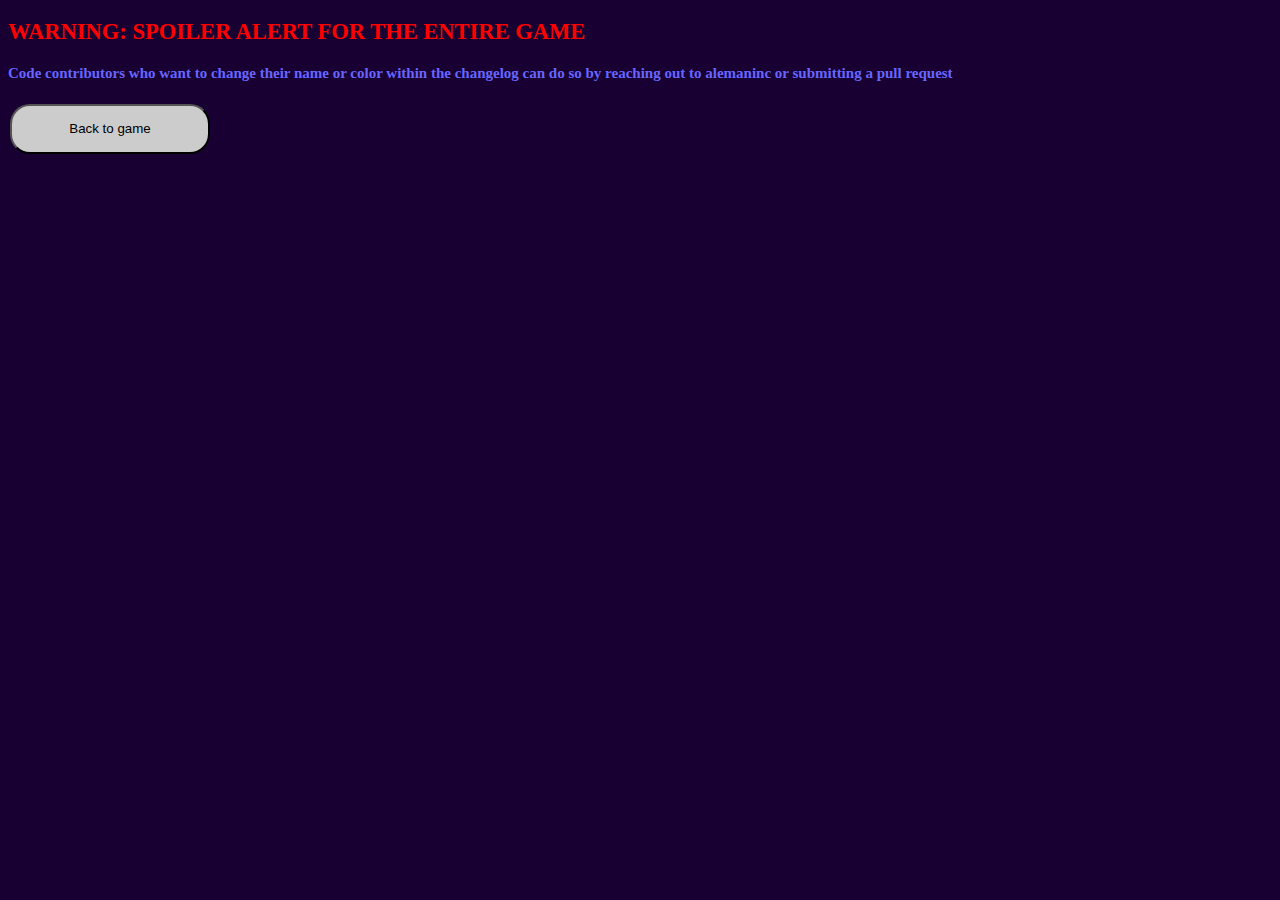
==== changelog.html @ 64f7f33e "1.5(c).3.1" ====
<!DOCTYPE html>
<html>
	<head>
		<link rel="shortcut icon" type="image/x-icon" href="favicon.ico">
		<style>
		body {
			color: #39f;
			background: #190033;
			font-size: 15px;
			font-family:verdana
		}
		.back {
			background-color: #cccccc;
			color: #000000;
			padding: 0px;
			border-radius: 20px;
			width: 200px;
			height: 50px;
			margin: 2px;
		}
		.accordion {
			background-color: #330066;
			color: #fff;
			cursor: pointer;
			padding: 6px;
			width: 100%;
			border: none;
			text-align: left;
			outline: none;
			font-size: 15px;
			transition: 0.4s;
		}
		.active, .accordion:hover {
			background-color: #26a;
		}
		.panel {
			padding: 0 18px;
			background-color: #4c0099;
			display:none;
		}
		table {
			border-spacing:0;
			display:inline-block;
			table-layout:fixed;
			border-color:rgba(0,0,0,0);
		}
		td {
			vertical-align:top;
		}
		</style>
		<meta charset="utf-8"/>
		<title>Changelog</title>
	</head>
	<body>
		<h2 style="color: #ff0000">WARNING: SPOILER ALERT FOR THE ENTIRE GAME</h2>
		<h4 style="color: #6666ff">Code contributors who want to change their name or color within the changelog can do so by reaching out to alemaninc or submitting a pull request</h4>
		<a href="index.html"><button class="back">Back to game</button></a>
		<div id="logContainer"></div>
		<script type="text/javascript" src="alemaninc_utility.js"></script>
		<script type="text/javascript" src="break_eternity_alemaninc.js"></script>
		<script type="text/javascript" src="emd_utility.js"></script>
		<script>
const save = localStorage.getItem("save")
const notation = (save===null)?"Mixed scientific":save.notation
function format(x,p=0){return gformat(N(x),p,notation)}
const contributors = {
	"Hedrauta":"#00cc00",
	"IRAD":"#ff9933",
	"st0ck53y":"#336699",
	"the Celestial of Blob":"#fac112"
}
// Log entry format: [type, description, contributor (if applicable)]
const logEntries = [
	/*
	next major:{num:"𝕍1ω",date:"",name:"Stellar Sect of Mathematical Wisdom 〜 Blobular Fusion",changes:[
		["BALANCE","Achievement 712 \"Rewind\" now requires 3600 yellow lumens to be boosted (from 3500), but its reward starts at 36 (from 35). The end result is the same above 3600 yellow lumens."],
		["BALANCE","Study of Studies rewards are significantly stronger"],
		["BALANCE","Research 34-3 is stronger"],
		["BUGFIX","Study of Studies now affects Achievement 604 \"Graduation\""],
		["BUGFIX","Achievement 613 \"Antimatter Academia\" is now properly affected by yellow light and no longer affects 9-7, 9-8 or 9-9"],
		["CONTENT","105 new research going up to row 47"]
	]}
	blank entry:
	{num:"",date:"",changes:[

	]},
	*/
	{num:"𝕍1.5(c).3.1",date:"2024-03-31",changes:[
		["SECRET","Fixed the new promotion code"]
	]},
	{num:"𝕍1.5(c).3",date:"2024-03-31",name:"Nice and Fun Tier 9",changes:[
		["INTERFACE","The 1st effect of dark stars now displays its formula"],
		["INTERFACE","Complicated Study Bindings now display as lists for clarity, and the disclaimers for Study of Studies now show separately from the Binding"],
		["INTERFACE","Very short news ticker messages are now shown less frequently"],
		["SECRET","All-new promotion code!"],
		["TEXTFIX","Permanent and Study research can no longer be 'powered'"],
		["WHAT","Added 𝕍1.5(c).2's second INTERFACE"],
		["WHAT","Changed 𝕍1.5(c).2's second TEXTFIX to include Achievements 708-710"]
	]},
	{num:"𝕍1.5(c).2",date:"2024-03-28",changes:[
		["BUGFIX","Achievement 807 \"Get Lucky\" is no longer awarded by clicking the button if cannot afford"],
		["BUGFIX?","Save import should cause less display bugs requiring refresh"],
		["BUGFIX","Game no longer crashes when viewing Achievement 505 \"Iron Will IV\" when it is fully completed under Iron Will conditions"],
		["INTERFACE","Resizing the window will no longer make achievements display weirdly"],
		["INTERFACE","Very long news ticker messages are now shown less frequently"],
		["TEXTFIX","Stardust Boost 1 always showing in Stat Breakdown even if Stardust is not unlocked"],
		["TEXTFIX","Progress for Achievements 708-710 \"Mind-bending Curvature\" showing negative values and 714 \"Old age\" being completely broken"],
		["TEXTFIX","Icons for stars 81 and 83 are no longer \"undefined<sup>-</sup>\" on Modern view"],
		["TEXTFIX","Reviewing all yellow light effects will no longer show unchanged achievements if the next yellow lumen will boost them"]
	]},
	{num:"𝕍1.5(c).1",date:"2024-03-17",changes:[
		["BUGFIX","Progress bar crashing when completing the achievement on it"],
	]},
	{num:"𝕍1.5(c)",date:"2024-03-16",name:"Ageless Sect of Mystic Patience 〜 Timewall Fission",changes:[
		["BALANCE","Research 9-15 and 10-13 are 2× stronger. The first of a number of changes which will hopefully speed up Tiers 6 and 7."],
		["BUGFIX","Something called 'Corruption' unlocking in Study VIII"],
		["INTERFACE","The Mastery 105 icon now correctly uses a ★ instead of a S"],
		["WHAT","Added the missing second bugfix to the 𝕍1.5(b).10 changelog"],
		["WHAT","Completion percentage is no longer incorrectly 96%"]
	]},
	{num:"𝕍1.5(b).10",date:"2024-03-16",changes:[
		["BUGFIX","\"Unassign Mastery\" is no longer covered by footer on modern Mastery style"],
		["BUGFIX","Mastery toggle confirmation now works properly"]
	]},
	{num:"𝕍1.5(b).9",date:"2024-03-15",name:"Condensation",changes:[
		["BUGFIX","Tabs no longer glow if a subtab which isn't unlocked yet glows"],
		["INTERFACE","Study interface has been shaken up <i>again</i>, and a second style has been added"]
	]},
	{num:"𝕍1.5(b).8",date:"2024-03-12",name:"The Long-Awaited Tier 9 Preparations 〜 When?",changes:[
		["ANTICIPATION GALORE","Clicking the progress bar for a hint of the next update now shows a completion percentage for it"],
		["BUGFIX","Crash when buying research 3-6 with 2-6 but neither of 1-5 or 1-6 available"],
		["BUGFIX","There is no longer a \"Show options\" in Previous Prestiges which crashes the game"],
		["INTERFACE","The Study interface has been changed up dramatically"],
		["INTERFACE","Third and fourth order tabs in the Stat Breakdown and 'Previous Prestiges' are less ugly"],
		["INTERFACE","Input fields in the Automation tab are smaller"],
		["INTERFACE","Effective dark stars and luck upgrade levels are now shown in the Stat Breakdown"],
		["INTERFACE","Numbers which are very close to 1 (such as energy gain at very low tickspeeds) now display with more precision"],
		"The above interface changes have all happened for a reason. Use this information as you will.",
		["INTERFACE","Push notifications no longer go under Research buttons"],
		["INTERFACE","Changelog row text is now top-aligned rather than center-aligned"],
		["INTERFACE","Added some space between luck upgrade buttons"],
		["INTERFACE","\"Overclock costs are much higher above <i>N</i>×\" text is no longer obscured by the Overclock buttons"],
		["INTERFACE","Research 24-12 now uses the correct icon"],
		["PERFORMANCE","Importing research or auto-restoring after a Study no longer lag the game out (performance is now the same as buying normally)"],
		["QOL","The buttons to lose levels of 'Chromatic Overdrive' now change color if the chroma cost multiplier is above 1"],
		["QOL","Milestone achievements can now be placed into the progress bar if not all milestones are unlocked"],
		["TEXTFIX","The third reward of Study II no longer shows its reward as being double its true value (this is in fact an actual bug and not a text bug but alemaninc is too lazy to rebalance so you now get a useless Study reward :D)"],
		["TEXTFIX","The dark star requirement now displays correctly when single buying is active"],
		["TEXTFIX","All references to \"Mastery swap\" have been changed to \"Mastery unassignment\" which is more accurate"],
		["TEXTFIX","Achievements 402-407 now correctly say \"Unlock the [number] type of energy\" instead of just \"unlock the [number]\""],
		["TEXTFIX","Achievements 409-411 \"Time is relative\" now only show their own flavor texts instead of all three separated by commas"],
		["TEXTFIX?","nicodium's newsletter now shows a different message if verification is completed with the relevant secret achievement already owned"]
	]},
	{num:"𝕍1.5(b).7",date:"2024-02-08",changes:[
		["INTERFACE","Autobuyers now show their \"level\" in their boxes rather than in Hidden Statistics"],
		["MISCELLANEOUS","'How to play' entry for Offline Time has been expanded"],
		["MISCELLANEOUS","Added a 'how to play' entry for Tickspeed"],
		["QOL","Added the ability to equalize time"],
		["TEXTFIX","The formula for the 18-achievement Wormhole Milestone is no longer wrong above the softcap"],
		["TEXTFIX","The 'how to play' entry for Offline Time no longer shows an incorrect value for the softcap start"],
		["WHAT","The 𝕍1.2.3 changelog no longer has a ) trailing the date"]
	]},
	{num:"𝕍1.5(b).6",date:"2024-01-31",name:"A Rather Different Content Wall",changes:[
		["BUGFIX","It is once again possible to Wormhole if you have never done it before"],
		["INTERFACE","Achievement boxes are now 50% taller when reviewing yellow light due to Achievement 819's new reward description overflowing"],
		["QOL","Ascetic max buy research will no longer buy Study research unless this is the target research"],
		["QOL","It is now possible to select an achievement to continually show its progress on the global progress bar"],
		["REVERSE BUGFIX","Removed a completion tooltip from Achievement 718 \"Softcap-colored Lights\" which only appeared following a bug. No one should be getting this anyway at this point"],
		["TEXTFIX","Achievements 708-710 \"Mind-bending Curvature\" no longer show an incorrect estimated time to get if Achievement 816 \"Cosmic Mind\" is owned"],
		["TEXTFIX","Empowered anti-V axis now correctly references the dark Y axis instead of dark V"]
	]},
	{num:"𝕍1.5(b).5",date:"2024-01-27",changes:[
		["BUGFIX","Luck upgrades can be purchased without crashing the game"],
		["QOL","'Set Overclock to softcap start' no longer puts you very slightly (∼0.04%) below the softcap start"]
	]},
	{num:"𝕍1.5(b).4",date:"2024-01-27",name:"Hello World",changes:[
		"Only beta testers know."
	]},
	{num:"𝕍1.5(b).3",date:"2024-01-22",name:"Imperishable Error's End",changes:[
		["BUGFIX","Game no longer crashes if formulas are shown in the Dark Matter tab"],
		["FLAIR","Even fancier changelog!"],
		["INTERFACE","Reversing Mastery rows no longer causes a flash of rows which aren't unlocked"],
		["INTERFACE","Fixed achievement name text color black/white selection (i.e. tiers 3, 5 and 6 will no longer show achievement names in black)"],
		["INTERFACE","Achievement tier containers no longer have the tier name underlined"],
		["INTERFACE","If Mastery 101 is active, Achievement 501 \"Wormhole to Somewhere\" now shows the change from the base effect to the modified effect"],
		["INTERFACE","Mousing out of an achievement now hides the tooltip"],
		["INTERFACE","The research 33-3 animation is less chaotic when Study XI is first entered, but will now become more chaotic with each completion"],
		["TEXTFIX","\"Affected by yellow light\" tooltip no longer displays on achievements 207-209 if yellow light is not unlocked"],
		["TEXTFIX","Achievement 505 \"Iron Will IV\" reward description now has brackets for clarity"],
		["TEXTFIX","Research 37-1 (which cannot yet be purchased) is invisible once more"],
		["TEXTFIX","Achievement 819 \"Power of a Unicorn\" shows the correct formula and its forgotten secondary reward"],
		["WHAT","Added the missing CONTENT to the 𝕍1.5(b).2 changelog"]
	]},
	{num:"𝕍1.5(b).2.5",date:"2024-01-06",changes:[
		["BUGFIX","Game not loading due to news item #253 being undefined if Studies are not unlocked"],
		["BUGFIX","Lumen gain achievements not awarding"]
	]},
	{num:"𝕍1.5(b).2.4",date:"2024-01-06",changes:[
		["BUGFIX","Game not loading with exactly 2 completions of Study III"],
	]},
	{num:"𝕍1.5(b).2.3",date:"2024-01-06",changes:[
		["BUGFIX","Anti-S axis effect is no longer 0"],
	]},
	{num:"𝕍1.5(b).2.2",date:"2024-01-06",changes:[
		["BUGFIX","Game not loading"],
	]},
	{num:"𝕍1.5(b).2.1",date:"2024-01-06",changes:[
		["BUGFIX","Game not loading"],
	]},
	{num:"𝕍1.5(b).2",date:"2024-01-06",name:"Trivial Tier 8",changes:[
		["BALANCE","Refundable prismatic upgrades now refund their cost in prismatic when a level is lost"],
		["BUGFIX?","Importing invalid research will now show a push notification instead of an error popup"],
		["BUGFIX","Achievement 801 \"The Explorer\" reward which previously actually reduced production has been removed and replaced by a (much weaker) reward","st0ck53y"],
		["CONTENT","Research 34-3 and 36-1"],
		["FLAIR","Added an option to speed the news ticker up when Overclock is active"],
		["INTERFACE","Achievement notifications now show the ID of the achievement given: this replaces the \"You have unlocked Tier <i>x</i> achievements!\" text"],
		["INTERFACE","Secret achievements are now sorted alphabetically within their rarities"],
		["INTERFACE","Mastery 101 now shows the ID of \"Wormhole to Somewhere\" (501)"],
		["INTERFACE","Row 4 star icons are now correctly superscripted"],
		["INTERFACE","Research 17-8 icon is less ugly"],
		["INTERFACE","When a research or achievement with dynamic effect is selected, the displayed value will continually update until another is selected"],
		["INTERFACE","Notification text colors now properly select between black and white"],
		["INTERFACE","Achievement information is now displayed on tooltips rather than panels"],
		["INTERFACE","The Tier 3 and Tier 5 achievement text colors are now darker"],
		["MISCELLANEOUS","Large number visualisation now shows antimatter"],
		["QOL","Added the option to lose all levels of a repeatable prismatic upgrade"],
		["QOL","The previous prestige tracker no longer shows builds for 'last 10' resets, only shows builds which"],
		["TEXTFIX","Formula for Galaxy Boost 5 showing \"undefined\""]
	]},
	{num:"𝕍1.5(b).1",date:"2023-12-24",name:"Christmas for Some",changes:[
		["QOL","Research autobuyer no longer buys Study research in the two modes currently available"],
		["TEXTFIX","Removed the input box in the research autobuyer (which had no effect)"]
	]},
	{num:"𝕍1.5(b)",date:"2023-12-23",name:"The Venerable Digital Battlefield 〜 Stat Mark Foughten Field",changes:[
		["BALANCE","New pair of galaxy effects starting at 10 (not that anyone should reach this)"],
		["CONTENT?","OMCCDV Grand Tour"],
		["INTERFACE","Achievement tab and all references to specific achievements now shows the internal ID numbers of achievements"],
		["INTERFACE","Wormhole reset button has been made darker"],
		["INTERFACE","Blue chroma text has been made lighter"],
		["INTERFACE","Spacing between automators has been increased"],
		["META","Changelog entries are now right-shifted based on the magnitude of the update"],
		["TEXTFIX","\"V's Achievements\" now correctly indicates that 500 yellow lumens are needed for a reward rather than 360"],
		["TEXTFIX","Mastery 111 not having a × in the stat breakdown"],
		["WHAT","Swapped the ∼ tildes in the names of 𝕍1.4 and 𝕍1.5(a) for 〜 wave dashes"]
	]},
	{num:"𝕍1.5(a).3",date:"2023-12-02",changes:[
		["BUGFIX","Values less than "+format("2^-53")+" will no longer break the game (especially in Study of Studies: Temporal)"],
		["BUGFIX<sup>2</sup>","The error popup now includes a stack trace so alemaninc will not need save exports as often"]
	]},
	{num:"𝕍1.5(a).2",date:"2023-12-02",changes:[
		["BUGFIX","Saved values which become NaN will now automatically be reset to 0"],
		["BUGFIX<sup>2</sup>","Added an option to export the save at the start of the session (before any errors have a chance to occur) and this is also shown whenever an error occurs"],
		["CLARITY","\"Hidden Stars in Zero Dimensions\" now explicitly refers to effective dark stars"],
		["CLARITY","Study of Studies will now mention in the tooltip if you need a higher level"],
		["INTERFACE","RGB, CMY and WGB chroma are now all on separate lines on large displays"],
		["QOL","Added an option for the research autobuyer to ignore grouped research (e.g. Chromatic, Photonic)"]
	]},
	{num:"𝕍1.5(a).1.1",date:"2023-11-12",changes:[
		["WHAT","Added the missing 𝕍1.5(a).1 entry to the changelog"],
		["WHAT","The footer no longer says 𝕍1.5(a)"]
	]},
	{num:"𝕍1.5(a).1",date:"2023-11-12",changes:[
		["BUGFIX","The game no longer crashes when Study of Studies level 3 is completed","the Celestial of Blob"]
	]},
	{num:"𝕍1.5(a)",date:"2023-11-11",name:"Flight of the Lazy Developer 〜 Featureless Prince",changes:[
		["BUGFIX","The Reddit link in the footer has been updated to 𝕍1.4"],
		["CONTENT","Added 12 more Tier 8 achievements, bringing the total to 23"],
		["CONTENT","8 rows of Research"],
		["CONTENT","1 new Study"],
		["CONTENT","Study of Studies"],
		["CONTENT","Prismal research"],
		["CONTENT","Added three more anti-axis"],
		["FLAIR","Prismatic \"Lumen Increaser\" upgrades have been renamed to \"Illumenati\""],
		["HELP","Added how-to-play entries for luck, prismatic and antimatter"],
		["INTERFACE","Luck upgrade names now show on two lines"],
		["INTERFACE","Study I reward 2 now refers to percentage points"],
		["INTERFACE","Study VI reward 3 and Study VIII reward 2 now mention that they are additive"],
		["QOL","Added an autobuyer for free research (locked behind one of the new achievements)"]
	]},
	{num:"𝕍1.4.17",date:"2023-11-08",changes:[
		["BUGFIX","The \"Gensokyo Millennium\" reward option should now actually be hidden"],
		["BUGFIX","The Energy tab can now be opened once more"]
	]},
	{num:"𝕍1.4.16",date:"2023-11-08",changes:[
		["BALANCE","Light augmentation research requirements now scale much faster past 6"],
		["BUGFIX","\"Buy max axis\" buttons showing negative numbers as the affordable quantity"],
		["BUGFIX","Research 25-1 and beyond are no longer visible"],
		["INTERFACE","Slightly changed the Tier 5 achievement text color"],
		["INTERFACE","Buttons for buying luck runes are now 10px shorter"],
		["INTERFACE","Prismatic upgrade buttons are now 2px apart"],
		["INTERFACE","If energy second is very low, will now show more decimal precision (eg. 1.0000000038)"],
		["QOL","Added the option to only respec one row of luck upgrades"]
	]},
	{num:"𝕍1.4.15.1",date:"2023-11-04",changes:[
		["WHAT","Fixed the footer saying 𝕍1.4.14"],
		["WHAT","Fixed the 𝕍1.4.15 changelog being completely broken"],
		["WHAT","Fixed the 𝕍1.4.15 changelog saying 2023-10-27 as the date"]
	]},
	{num:"𝕍1.4.15",date:"2023-11-04",changes:[
		["BUGFIX","Light options no longer have a toggle for the reward of an unimplemented achievement (Gensokyo Millennium)"],
		["BUGFIX","Forced study exit text now gives an indication of the cause"],
		["BUGFIX","Hopefully fixed the \"forced Study IX exit\" bug caused when an experientia reset takes place at the goal requirement"],
		["BUGFIX","The notorious time-reversal bug has been \"fixed\""],
		["INTERFACE","At resource values above "+format("ee9")+" the header will stop displaying per-second gain if it is greater than or equal to ^0.9999 of the amount owned (from ^0.99)"],
		["INTERFACE","Changed the icons of research 5-14 and 13-11"],
		["INTERFACE","Fully completed studies will now continue to show the goal of the fourth level"],
		["QOL","\"Wormhole reset\" hotkey no longer exits a Study if it cannot be completed"],
		["QOL","Added hotkeys to force stardust/wormhole reset"]
	]},
	{num:"𝕍1.4.14",date:"2023-10-27",changes:[
		["BUGFIX","Generating primary chroma colors will no longer generate everything else at ¹⁄₄₆ efficiency"]
	]},
	{num:"𝕍1.4.13",date:"2023-10-26",changes:[
		["BUGFIX","Ascetic research bulk buy should now work again"]
	]},
	{num:"𝕍1.4.12",date:"2023-10-26",changes:[
		["BUGFIX","\"Last 10 runs\" now shows the correct builds"],
		["BUGFIX?","Fixed a weird issue with research 3-6 which may or may not exist"],
		["INTERFACE","If prismatic is unlocked, the light subtab will now show the chroma cost multiplier."],
		["UNINTENDED BALANCE","Generation of all chromas at "+format("e-15")+" rate is now tied to \"Softcap-colored lights\""]
	]},
	{num:"𝕍1.4.11",date:"2023-10-23",name:"Exodus of the Endgame Dimensions",changes:[
		["BALANCE","Anti-W axis effect softcaps past "+format("e100")],
		["INTERFACE","Shiny secret achievements are now cyan instead of yellow"]
	]},
	{num:"𝕍1.4.10",date:"2023-10-21",changes:[
		["BETA","Research 21-8 has been hidden"],
		["BUGFIX","\"If lacking component chroma, halt generation\" has been fixed"],
		["BUGFIX","Permanent research which is not visible will no longer glow"],
		["INTERFACE","The stardust text in the base gain of dark matter calculation is now the correct color below "+format("1e12")],
		["WHAT","Fixed the 𝕍1.4.9 changelog saying 2023-10-16"]
	]},
	{num:"𝕍1.4.9",date:"2023-10-17",name:"Study IV: alemaninc's Mental Decay",changes:[
		["BUGFIX","'Chromatic Overdrive'"]
	]},
	{num:"𝕍1.4.8",date:"2023-10-16",changes:[
		["BUGFIX","When running out of a component chroma with 'generate limiting component' mode active, will now properly generate the limiting component instead of chroma jittering at a very small value"],
		["BUGFIX","When generating secondary chroma, colors not equal to 0 will no longer become an infinitesimally small value"]
	]},
	{num:"𝕍1.4.7",date:"2023-10-16",changes:[
		["BUGFIX","Hovering over Spatial Synergism research no longer breaks the game"],
		["WHAT","Fixed the footer saying 𝕍1.4.5.1"]
	]},
	{num:"𝕍1.4.6",date:"2023-10-16",name:"Overdriven to Insanity",changes:[
		["BALANCE","Research 21-8 is now properly impossible"],
		["BUGFIX","Did something to 'Chromatic Overdrive'"],
		["BUGFIX","Stars and stardust upgrades can now be bought if you have stardust equal to the cost"],
		["BUGFIX","Dark stars not showing in the dark matter gain breakdown if you have less than "+format("e12")+" stardust"]
	]},
	{num:"𝕍1.4.5.1",date:"2023-10-16",changes:[
		["BUGFIX","Actually \"fixed\" 'Chromatic Overdrive'"]
	]},
	{num:"𝕍1.4.5",date:"2023-10-16",changes:[
		["BUGFIX","'Chromatic Overdrive' freezing the game"],
		["WHAT","Footer saying 𝕍1.4.3"]
	]},
	{num:"𝕍1.4.4",date:"2023-10-15",name:"Ghost of a Discovery",changes:[
		["BUGFIX","Research 26-14 is no longer broken"],
		["INTERFACE","White, black and gray chroma containers now slightly differ coloristically"],
		["QOL","Study IX time per reset has been reduced to 9 seconds"]
	]},
	{num:"𝕍1.4.3",date:"2023-10-15",changes:[
		["BUGFIX","Mastery rows can be unassigned once more"],
		["BUGFIX","Saves can be correctly wiped once more"],
	]},
	{num:"𝕍1.4.2",date:"2023-10-15",changes:[
		["BUGFIX","Research can now be bought once more"],
	]},
	{num:"𝕍1.4.1",date:"2023-10-15",changes:[
		["BUGFIX","The changelog should now open once more"],
	]},
	{num:"𝕍1.4",date:"2023-10-15",name:"Age Nobly, xhwzwka-Red Cherry Wine 〜 Border of OMCCDV",changes:[
		["BALANCE","'Old age' achievement reward has been buffed"],
		["BALANCE","The 'Mind-bending Curvature' achievements are easier, and the reward of III is stronger"],
		["BALANCE","The magenta lumen softcap has been significantly pushed back"],
		["BALANCE","The first dark star effect now works when the base gain is less than 1 by multiplying it instead"],
		["BALANCE","Study research no longer count as temporary research for Pseudoscience (and several other purposes)"],
		["BUGFIX","Showing the mastery build of a previous prestige will no longer show rows without an active mastery as, for example, \"10\" for row 1"],
		["BUGFIX","Stardust and Wormhole reset now correctly reset mastery power to 0 rather than 1"],
		["BUGFIX?","'Buy all previous research' will no longer buy Energy and Stardust research if used at or beyond 16-4 or 16-12"],
		["CONTENT","Added 4 new Tier 7 achievements, bringing the total to 19"],
		["CONTENT","Added Tier 8 achievements"],
		["CONTENT","Research is now extended to 25 rows and 9 studies"],
		["CONTENT","Added Luck Shards"],
		["CONTENT","Added Prismatic"],
		["CONTENT","Added Antimatter"],
		["INTERFACE","Researches which boost by a quantity raised to a power (such as 8-2) now once again display, for example,\"tickspeed<sup>1.1</sup>\" instead of \"tickspeed ^ 1.1\""],
		["INTERFACE","Changed the tooltip of the \"Destroy galaxies\" button to \"Destroy a galaxy\""],
		["INTERFACE","The Modifier column of the stat breakdown is now wider relative to the others"],
		["INTERFACE","\"Last 10\" tables in previous prestiges now have headers"],
		["INTERFACE","Generated resources no longer show per-scond gain above "+format("ee9")],
		["QOL","The reward of 'Superpowered' has been changed"],
		["QOL","Actions triggered by mouseover are now triggered by click too"],
		["WHAT","Added the missing MISCELLANEOUS entry to the 𝕍1.3.30 changelog"],
	]},
	{num:"𝕍1.3.30",date:"2023-09-30",changes:[
		["BUGFIX","Fixed research 14-2 having no effect"],
		["BUGFIX","Chroma generation will no longer turn off randomly for no (visible) reason"],
		["INTERFACE","Dark star button is now taller and the cost formula has an additional line break"],
		["INTERFACE","\"You have completed all Tier <i>x</i> achievements!\" notification is now the correct color"],
		["MISCELLANEOUS","'Destroy galaxies' button now destroys 1 galaxy per click rather than showing a popup"]
	]},
	{num:"𝕍1.3.29",date:"2023-09-21",changes:[
		["BUGFIX","'Hyperspeed IV' giving 100% less effect than it should"],
		["BUGFIX","Antimatter-related sections showing in the stat breakdown"],
		["QOL","Confirmation for forfeiting 'Iron Will' will now only show up if you have the first tier of it unlocked, and should no longer be visible to people who can't use it"]
	]},
	{num:"𝕍1.3.28",date:"2023-09-20",changes:[
		["BALANCE","'"+img("blobwave","Blob wave",32)+"' secret achievement is now Rare (from Common)"],
		["BALANCE","Galaxies have a new pair of effects at 6 or above"],
		["BUGFIX","Stardust exotic matter requirement no longer displays NaN in Study IV above 54 stardust resets"],
		["BUGFIX","Stardust Boost 11 now correctly shows the percentage rather than the multiplier as a percentage (eg. 25% showed as 1.25%)"],
		["BUGFIX","Hopefully fixed a bizarre bug which only one player seems to have"],
		["INTERFACE","Moved the tabs around. Tab hotkeys have been changed to account for this."],
		["INTERFACE","Stardust and HR gain stat breakdowns are much uglier. Even alemaninc finds this completely unusable now but it was necessary for the above BUGFIX."],
		["INTERFACE","The blue chroma container has increased contrast (again)"],
		["INTERFACE","'Hyperspeed IV' reward description has been altered"],
		["INTERFACE","Normal and study research titles are now the same color as their button borders"],
		["INTERFACE","'Partially completed' achievement text is now clearer"],
		["QOL","The game now remembers what tabs were open on reload"],
	]},
	{num:"𝕍1.3.27",date:"2023-09-04",name:"7625597484987",changes:[
		["BALANCE","Being in a Study with a higher level than the maximum number of completions will now forcefully remove the player"],
		["BUGFIX","Study V level 3 now correctly requires "+format("ee100")+" knowledge rather than "+format("e100")],
		["WHAT","The v1β.4 entry is now correctly bold and does not have a random 'b>' before it. Speaking of that entry, did I mention that that announcement became invalid the day after it was posted?"]
	]},
	{num:"𝕍1.3.26.1",date:"2023-09-03",changes:[
		["WHAT","Fixed the footer still saying 𝕍1.3.25"]
	]},
	{num:"𝕍1.3.26",date:"2023-09-03",changes:[
		["BUGFIX","Gaining a lumen no longer breaks the game. Why was this even released to production, you ask? NEXT CHANGE"],
		["WHAT","Fixed the 𝕍1.3.25 entry having the date 2023-09-01"]
	]},
	{num:"𝕍1.3.25",date:"2023-09-02",name:"<span style=\"color:#00ffff\">Shiny</span>",changes:[
		["BALANCE","Study VI can no longer be entered if you have 2 completions"],
		["BUGFIX","Running out of component chroma will no longer switch to a color which is not a component of the previous one if it is at 0"],
		["BUGFIX","'You do know how these work, right?' is no longer impossible with permanent research"],
		["INTERFACE","The Discord link is now <span style=\"color:#00ffff\">shiny</span>!"],
		["TEXTFIX","Fixed research 13-5 erroneously referring to 'yellow light'"],
		["TEXTFIX","Added a period at the end of the Study II description"]
	]},
	{num:"𝕍1.3.24",date:"2023-09-01",changes:[
		["BUGFIX","Saving research to a loadout will now correctly show a 'Successfully saved!' notification rather than 'Successfully loaded!'"],
		["BUGFIX","Red theme turning the background white"],
		["BUGFIX","Fixed research 8-14 subtracting 4 stars from the effects of 'Arquillian Galaxy' and 'Double Galaxy' (buff!)"],
		["BUGFIX","Fixed research 13-1, 13-2, 13-14, 13-15, 14-1, 14-2, 14-14, 14-15, 15-1, 15-2, 15-14, 15-15, 16-1, 16-2, 16-14 and 16-15 having no effect. You've got to wonder why alemaninc persists despite things like this happening every week..."],
		["INTERFACE","Studies which are not possible to complete 4 times in the current release (V and VI) now state a lower number of maximum completions"],
		["INTERFACE","The 'OMCCDV II' effect no longer shows 15 digits of precision in the stat breakdown"],
		["INTERFACE","The upcoming Wormhole Milestone now shows as a darkened box instead of a text at the bottom of the tab"],
		["INTERFACE","The amount of effective dark stars is now shown inside the button rather than next to the purchased text"],
		["INTERFACE","Achievements which have milestones now show as blue and 'Partially completed' if all milestones are not reached"],
		["INTERFACE","Research buy conditions with multiple parts should now be color coded more clearly"],
		["QOL","Added a button which shows how many Discoveries you can save by respeccing and rebuying research"]
	]},
	{num:"𝕍1.3.23",date:"2023-08-31",name:"Breakdown Broken Down",changes:[
		["BUGFIX","Removed 'Effective axis' from the stat breakdown"],
		["BUGFIX","Secret achievements linked to promotion codes no longer mention save imports"],
		["BUGFIX","Study research will no longer show the name of the following study as their description. On an unrelated note, Study VII has been removed."],
		["INTERFACE","Added pretty colors to the stat breakdown"],
		["INTERFACE","The cyan light effect now shows <i>two</i> extra digits of precision beyond 100%"],
		["WHAT","Added the missing BALANCE entry to the 𝕍1.3.22 entry"]
	]},
	{num:"𝕍1.3.22",date:"2023-08-30",changes:[
		["BALANCE","Researches 15-5 and 15-11 are now compounding with each other rather than additive"],
		["BUGFIX","The 'Five-finger discount' reward description now correctly references dark Y axis rather than normal"],
		["BUGFIX","The 'Twosday' reward is now correctly given by 'Twosday' and not 'Duplicated III'"],
		["BUGFIX","'Big Crunch' is now properly given when buying a single dark X axis"],
		["BUGFIX","Fixed promotion codes"],
		["BUGFIX","Hopefully fixed research loadouts once and for all. But don't get your hopes up..."],
		["EVIL","Wormhole reset will no longer add stardust upgrades if the axis autobuyer or 9 rows of Masteries are not unlocked. However, Study IV and achievements such as 'Rationing' will now act as if the player has these levels, even if they don't. Confusion ensues."],
		["INTERFACE","The research tree will once again show the connections to unknown research"],
		["INTERFACE","Stat breakdown sections relating to dark axis have been condensed into the respective sections for normal axis"],
		["QOL","On running out of a component chroma, the game will now automatically generate the limiting component instead of halting chroma generation"],
		["QOL","The 'Mind-bending Curvature' achievements now show the estimated time taken to get them (the real time will be very slightly lower due to tickspeed and Mastery 101 continuing to increase)"],
		["QOL","If 'Buy all previous research' is disabled, clicking a research button will still attempt to buy previous research, but will spend as few Discoveries as possible."]
	]},
	{num:"𝕍1.3.21",date:"2023-08-27",changes:[
		["BUGFIX","Chroma gain is no longer broken, and an erroneous 'Empowered Dark W axis' entry no longer shows up"]
	]},
	{num:"𝕍1.3.20",date:"2023-08-27",changes:[
		["BUGFIX","Empowered Y axis no longer show in the stat breakdown if they're not unlocked"],
		["BUGFIX","A free Discovery is no longer given on the first Wormhole"],
		["BUGFIX","Iron Will IV milestones no longer require 1 more dark axis than what they say"],
		["INTERFACE","Light research are renamed to Chromatic, and Light Augmentation to Photonic"],
		["INTERFACE","The chroma tab has brighter text"]
	]},
	{num:"𝕍1.3.19",date:"2023-08-27",changes:[
		["BUGFIX","Icons for stars 81 and 83 are now correct on the modern layout"],
		["BUGFIX","It is once again possible to unlock Light and Galaxies"]
	]},
	{num:"𝕍1.3.18",date:"2023-08-27",changes:[
		["BUGFIX","News tickers which change the background now work when using the Wormhole theme"],
		["BUGFIX","It is now properly possible to assign hotkeys with the Shift key"],
		["BUGFIX","'There are Four Lights' achievement not showing yellow light effect"],
		["BUGFIX","Star allocator will no longer buy stars which don't exist"],
		["FLAIR","Added an option to see previous story entries in Options"],
		["QOL","Added galaxy configuration options"],
		["WHAT","Fixed the 𝕍1.3.17 changelog having no name"]
	]},	
	{num:"𝕍1.3.17",date:"2023-08-26",changes:[
		["BUGFIX","Research 2-14 showing the wrong formula"],
		["BUGFIX","An erroneous 'gray chroma' container being visible between white and black"]
	]},
	{num:"𝕍1.3.16",date:"2023-08-26",name:"Power of CONTRIBUTE",changes:[
		["BALANCE","The red lumen softcap past 100 uses a stronger formula: anyone that hasn't cheated probably won't notice the difference, but it now approaches the cap of 200% much, much slower"],
		["BALANCE","Research 11-8 now requires 10-5 to be bought"],
		["BUGFIX","It is no longer possible to get \"Make [type] Axis effect go above [number]×\" without having the respective axis unlocked"],
		["BUGFIX","'Buy Max Axis' button showing the wrong number if you can afford axis which are not unlocked yet"],
		["BUGFIX","Row 8 Mastery formulas no longer have 2 multiplication signs (or a multiplication and division sign)"],
		["BUGFIX","Hawking radiation base gain apex exponent breakdown not showing Stardust Boost 12"],
		["BUGFIX","Mastery 41 and 43 formulas now account for their boost percentages"],
		["FLAIR","Story entries have been edited, color has been added to the late-game ones and their titles are no longer underlined and have less empty space around them"],
		["INTERFACE","Formulas for the knowledge effect and next Discovery requirement have been added"],
		["INTERFACE","Standard notation now shows progressively less precision past "+format("e3e5")],
		["INTERFACE","Fixed an issue with the Wormhole theme"],
		["INTERFACE","Overclock being active now shows on the header"],
		["INTERFACE","Stardust Boost 7 now shows the softcap formula (past "+format("1e6")+" seconds ≈ 11.5 days) in the stat breakdown"],
		["INTERFACE","Dynamic base values of stats in the stat breakdown should be easier to understand"],
		["META","People who have contributed code to the game (at the moment only Hedrauta and IRAD) now have their contributions color-coded within the changelog"],
		["QOL","Added the option to freeze the game"],
		["QOL","Added hotkeys for overclock and game freeze"]
	]},
	{num:"𝕍1.3.15.1",date:"2023-08-26",name:"U.N. Owen Was Pull Request?",changes:[
		["WHAT","Fixed the 𝕍1.3.15 changelog being undefined","IRAD"]
	]},
	{num:"𝕍1.3.15",date:"2023-08-23",changes:[
		["BUGFIX","'Enneract' is now possible again"],
		["INTERFACE","The Study III tooltip now shows the exponent that energy effects are raised to"]
	]},
	{num:"𝕍1.3.14",date:"2023-08-23",changes:[
		["BUGFIX","Inputting the star allocator build not lighting up star buttons on click"]
	]},
	{num:"𝕍1.3.13",date:"2023-08-23",name:"Get Lucky",changes:[
		["INTERFACE","Cyan light effect shows an additional digit of precision past 50%"],
		["INTERFACE","Yellow lumens no longer automatically switch to 'from zero' display past 200, instead this option is now set manually and also affects the other colors"]
	]},
	{num:"𝕍1.3.12",date:"2023-08-22",changes:[
		["BUGFIX","The effect of tickspeed on chroma being labeled as 'undefined' in the stat breakdown"],
		["BUGFIX","The formula of galaxy boost 3 now properly shows the percentage rather than the multiplier"],
		["BUGFIX","'Mind-bending Curvature III' now correctly boosts Mastery 103 instead of 104"]
	]},
	{num:"𝕍1.3.11.0.1",date:"2023-08-22",changes:[
		["BALANCE","Overclock is no longer disabled in Study III"],
		["BUGFIX","Cyan light effect formula is now correct above 50 cyan lumens"],
		["BUGFIX","'Double Galaxy' reward formula now correctly says '÷ 1e7' rather than '× 1e7'"],
		["BUGFIX","Star ID's and active states are no longer left-aligned, which caused them to be outside modern-style buttons"],
		["BUGFIX","Owned row 10 stars are now properly transparent on the modern layout"],
		["BUGFIX","The secret research no longer persists on respec"],
		["BUGFIX","Formulas for research 10-7, 10-8 and 10-9 now account for 'Antimatter Academia'"],
		["BUGFIX","Really old saves with autobuyer levels higher than the cap will no longer show the 'upgrade autobuyer' button for autobuyers that can't be leveled further"],
		["BUGFIX","Having a zip point multiplier no longer breaks hidden statistics"],
		["INTERFACE","Dark axis effects no longer show leading zeroes"],
		["INTERFACE","Iterated logarithms in formulas now show as <i>log<sup>[2]</sup>(x)</i> instead of <i>log(log(x))</i>"],
		["INTERFACE","Achievements which are affected by yellow light but not owned are now transparent in the yellow light effect overviews and always at the bottom of the list"],
		["QOL","Added an option to reverse the order of Mastery rows"]
	]},
	{num:"𝕍1.3.11",date:"2023-08-21",changes:[
		["BUGFIX","Fixed an issue with <code>structuredClone()</code>"],
		["INTERFACE","Removed the 'download save' button temporarily"],
	]},
	{num:"𝕍1.3.10",date:"2023-08-21",changes:[
		["BUGFIX","The stat breakdown no longer shows 'Feedback Loop' as having a much larger effect than it really does"],
		["BUGFIX","Removed an achievement called 'Base 3' which did nothing except breaking the game when moused over"],
		["INTERFACE","Dark star button is now slightly taller to prevent formulas overflowing"]
	]},
	{num:"𝕍1.3.9",date:"2023-08-21",changes:[
		["BUGFIX","Stardust Boost 1 formula now correctly shows the 'Hyperspeed' reward"],
		["BUGFIX","Research 15-9 crashing the game on view"],
		["INTERFACE","Axis buttons now show the 'effective' level of each axis in the top-right"],
		["INTERFACE","The dark star boost to each dark axis was moved to the bottom-right of each button"],
	]},
	{num:"𝕍1.3.8",date:"2023-08-21",changes:[
		["BALANCE","Stardust Boosts 10, 11 and 12 are very slightly weaker at very low amounts of stardust. The end results are asymptotically equal at typical unlock values."],
		["BUGFIX","Stardust Boost 9 is no longer harmful with less than "+format("ee2")+" stardust"],
		["BUGFIX<sup>2</sup>","Error popup now shows the Discord invite link for easy reporting"],
		["BUGFIX","Research loadouts ignoring research that branches off a research to the right or below it"],
		["CONTENT","The secret achievements that required you to import specific save strings now use a separate 'Use promotion code' button, and the codes are now encrypted in the source code. :smirk:"],
		["INTERFACE","Added a hotkey which shows in-game formulas"],
		["INTERFACE","Research 12-8 now has a yellow icon rather than a white one"],
		["INTERFACE","The icons of stars 82 and 84 are no longer swapped"],
		["INTERFACE","Very small numbers are now displayed in the form (1 ÷ x) instead of (1 / x)"]
	]},
	{num:"𝕍1.3.7",date:"2023-08-17",changes:[
		["BUGFIX","Game not opening at all for new people"],
		["BUGFIX","Loading research loadouts trying to buy all previous research"]
	]},
	{num:"𝕍1.3.6",date:"2023-08-16",name:"Organic Achievements",changes:[
		["BALANCE","'The 4th dimension doesn't exist' is no longer impossible without 7 Tier 5 achievements, but has an additional requirement. The end result is the same."],
		["INTERFACE","The progress bar text is now white when its background is dark"]
	]},
	{num:"𝕍1.3.5",date:"2023-08-16",name:"Royal Flush",changes:[
		["BALANCE","Research 13-11 is now stronger (the percentage is the same but the effects are now exponentiated rather than multiplied)"],
		["BUGFIX","'Previous Prestige' tab saying things like 'Show star/mastery/research builds builds'"],
		["BUGFIX","'The 4th dimension doesn't exist' indicating that it can be completed with less than 7 Tier 5 achievements"],
		["INTERFACE","Stardust boosts 2, 3, 6 and 8 now show multipliers instead of percentages at high values"],
		["QOL","The 2nd galaxy boost now calculates the multiplier to chroma the next galaxy will give"],
		["WHAT","Added a missing entry to the 𝕍1.3.3 changelog"],
	]},
	{num:"𝕍1.3.4",date:"2023-08-15",changes:[
		["BUGFIX","'Valence' achievement now appears properly in the stat breakdown"],
	]},
	{num:"𝕍1.3.3",date:"2023-08-15",changes:[
		["BUGFIX","It is no longer possible to lose a negative number of galaxies"],
		["BUGFIX","Save import should be slightly less broken"],
		["BUGFIX","White lumens now softcap correctly past 25"],
	]},
	{num:"𝕍1.3.2",date:"2023-08-13",name:"Thou shalt not see anything useful here.",changes:[
		["BUGFIX","Inputting an invalid number into the 'destroy galaxies' popup no longer makes galaxies NaN"],
		["WHAT","Fixed the 𝕍1.3 changelog saying \"theu unlock requirement of Study III completion 4\""],
		["WHAT","Fixed the 𝕍1.3.1 changelog having the same name as 𝕍1.3"]
	]},
	{num:"𝕍1.3.1",date:"2023-08-13",changes:[
		["BUGFIX","Secret achievement for buying research 6-9 being given on buying any research"],
		["INTERFACE","Moved the endgame threshold from what it was in 𝕍1.2 to the correct value"],
		["WHAT","Added a missing QOL entry to the 𝕍1.3 changelog"]
	]},
	{num:"𝕍1.3",date:"2023-08-13",name:"One Meteor to Rule them All",changes:[
		["CONTENT","Galaxies"],
		["CONTENT","Study VI"],
		["CONTENT","5 new rows of Research"],
		["CONTENT","Tier 7 achievements"],
		["CONTENT","4 new Tier 6 achievements"],
		["CONTENT","Study IV and V can be completed more times"],
		["BALANCE","Reduced the unlock requirement of Study III completion 4"],
		["BALANCE","Temporal energy has a much weaker effect and increases much slower. So sorry for anyone that unlocked it before this..."],
		["BALANCE","Changed the scaling of Study V reward 3"],
		["BALANCE","Stardust Upgrade 3 level 10 has a lower cost ("+format("ee7")+"&nbsp;→&nbsp;"+format("6.66e6666666")+")"],
		["BUGFIX","Toggling the display of the footer no longer crashes the page"],
		["BUGFIX","Wormhole reset not resetting the 'Stardust this Wormhole reset' stat"],
		["BUGFIX","Mastery 103 being unaffected by mental energy"],
		["BUGFIX","Dilated time can no longer become something like -(1 / "+format(1.8e16)+") seconds. Hasn't this already been fixed earlier?"],
		["INTERFACE","Story entries now open as a popup"],
		["INTERFACE","The effect of the next yellow lumen now shows relative to the baseline rather than the current value above 200 yellow lumens"],
		["INTERFACE","Unlocking a new tier of achievements now shows a separate notification"],
		["WHAT","Numbers in the changelog now use your chosen notation, and all entries have been changed retroactively"],
		["WHAT","Removed all erroneous references to \"AleManInc\". Only \"alemaninc\" refers to the real alemaninc."],
		["WHAT","Fixed a broken entry from 𝕍1.2.18"]
	]},
	{num:"𝕍1.2.21",date:"2023-07-31",changes:[
		["BUGFIX","Chroma gain being unaffected by everything except tickspeed"]
	]},
	{num:"𝕍1.2.20",date:"2023-07-31",changes:[
		["BUGFIX","Research 6-5, 7-5 and 8-5 not saving to loadouts correctly"]
	]},
	{num:"𝕍1.2.19",date:"2023-07-30",changes:[
		["BUGFIX","Dark star bulk buy turning itself off on refresh"],
		["WHAT","Added a missing entry to the 𝕍1.2.18 changelog (the BUGFIX)"]
	]},
	{num:"𝕍1.2.18",date:"2023-07-30",changes:[
		["BALANCE","Changed the reward of \"There are Four Lights\" - the effect is the same, but now scales based on (60 - stars) rather than (60 - stars)<sup>2</sup>"],
		["BUGFIX","Fixed research loadouts for the 719th time"],
		["INTERFACE","Added Time notation"],
		["INTERFACE","The dark star gain button will no longer indicate multiple can be gained if bulk buy is disabled"]
	]},
	{num:"𝕍1.2.17",date:"2023-07-29",changes:[
		["BALANCE","Increased the dark energy per second requirement for Study III level 4"],
		["BUGFIX","Time Loop breaking the game"],
		["INTERFACE","Renamed achievement 115 \"Cheap Knockoff\" to \"Original Replicas\""]
	]},
	{num:"𝕍1.2.16.1",date:"2023-07-29",changes:[
		["WHAT","Fixed the 𝕍1.2.16 changelog having no date"],
	]},
	{num:"𝕍1.2.16",date:"2023-07-29",changes:[
		["BUGFIX","Star visual options not taking effect until refresh"],
		["BUGFIX","Opening study options no longer crashes the page"],
		["BUGFIX","It is now possible to change the notation without crashing the page"],
		["INTERFACE","Mixed scientific notation gives one more digit of precision for values larger than "+format("ee6")],
	]},
	{num:"𝕍1.2.15",date:"2023-07-28",changes:[
		["BUGFIX","Study descriptions not updating to reflect harder levels of the study (affected III and V)"],
		["BUGFIX","Removed beta research unlocked by study V which made all research costs 0"],
		["BUGFIX","Notation toggle cutting off the start and end of the name of the current notation"],
		["INTERFACE","Tetration notation now uses base 10 (quadratic approximation)"],
		["INTERFACE","Infinity notation now displays 6 digits of precision instead of 8"],
		["INTERFACE","Added Standard notation"]
	]},
	{num:"𝕍1.2.14",date:"2023-07-28",name:"The Swarm",changes:[
		["BUGFIX","Unassigning masteries by row not working"],
		["BUGFIX","Notation toggle showing the notation names in quote marks"],
		["BUGFIX","Alemaninc Ordinal notation not working at all"],
		["INTERFACE","Added the option to show star ID and activity states"],
	]},
	{num:"𝕍1.2.13",date:"2023-07-27",changes:[
		["BUGFIX","Dark star autobuyer being broken"],
		["CONTENT","Added two new super-endgame yellow light effects"],
		["INTERFACE","Added option to view all yellow light effects"]
	]},
	{num:"𝕍1.2.12",date:"2023-07-27",changes:[
		["BUGFIX","Impossible to exit study"]
	]},
	{num:"𝕍1.2.11",date:"2023-07-27",changes:[
		["BUGFIX","Fixed dark star bulk buy being permanently disabled"],
		["INTERFACE","\"Abort Study\" button now says \"Complete Study\" if the study can be completed"],
		["INTERFACE","Added a modern style for the star table, similar to Masteries"],
		["QOL","Added an option to buy back the research used in a study upon completing it. Does not work for the study research itself."]
	]},
	{num:"𝕍1.2.10",date:"2023-07-20",name:"Will alemaninc make Tier 7 already?",changes:[
		["BUGFIX","\"You have unlocked a new Wormhole Milestone! undefined.\""],
		["BUGFIX","Fixed the Wormhole Milestones tab thinking the player has 1 less Tier 5 achievement than they really do"],
	]},
	{num:"𝕍1.2.9",date:"2023-07-07",changes:[
		["BUGFIX","'Research' how to play section not opening"],		
		["BUGFIX","Importing a research export string into a research loadout will now save to the loadout without renaming instead of throwing an error"],
		["BUGFIX","Studies being impossible to abort (again)"],
		["INTERFACE","Added a notification appearing when you gain Wormhole Milestones"],
		["QOL","The stardust upgrade autobuyer can now be set to only autobuy up to specific levels"],
		["QOL","Added the ability to lock manual stardust upgrade buying (as a Wormhole Milestone)"],
		["QOL","Added a confirmation for mastery toggling"]
	]},
	{num:"𝕍1.2.8",date:"2023-07-02",changes:[
		["BUGFIX","Fixed the star allocator only buying in order"]
	]},
	{num:"𝕍1.2.7",date:"2023-07-01",changes:[
		["BUGFIX","Studies being impossible to abort"],
		["QOL","The Offline Time subtab can now be opened in Study I"]
	]},
	{num:"𝕍1.2.6",date:"2023-07-01",name:"alemaninc's Automatic Bug Generator",changes:[
		["BUGFIX","Stardust and wormhole autobuyers should no longer be completely broken"]
	]},
	{num:"𝕍1.2.5",date:"2023-06-30",name:"NaNite Swarms",changes:[
		["BUGFIX","Variables which are NaN will get set back to default values upon reloading"]
	]},
	{num:"𝕍1.2.4",date:"2023-06-28",changes:[
		["BUGFIX","Wormhole reset autobuyer breaking the game"],
		["BUGFIX","Clicking the progress bar now correctly shows a hint of the next update at current endgame"],
		["QOL","Added confirmations for stardust and wormhole reset, including a stardust reset confirmation which only triggers in Iron Will"]
	]},
	{num:"𝕍1.2.3",date:"[...]5-6",name:"4",changes:[
		["BUGFIX","Black Hole Era II can actually be completed"],
		["MISCELLANEOUS","Added some more news"]
	]},
	{num:"𝕍1.2.2",date:"2023-15-06",name:"Computer Scientific Illiteracy",changes:[
		["BUGFIX","Observation costs no longer decrease infinitely after completing Study V"],
		["SAFETY","Study V completion 1 has been temporarily made impossible due to bugs"]
	]},
	{num:"𝕍1.2.1",date:"2023-15-06",changes:[
		["BUGFIX","Study V showing when it's not supposed to"]
	]},
	{num:"𝕍1.2",date:"2023-15-06",name:"In Light of all the bugs...",changes:[
		"...your saves are gone again. (ok, I didn't <i>actually</i> wipe them, but you might want to replay the tier you're in again anyway.)",
		["BALANCE","Axis cost exponent now applies before axis cost divisor, but stars 82 and 84 nerfed from 4× to 3×"],
		["BALANCE","Demoted the secret achievements 'Epsilon Time' and 'I am speed' from the Common tier to the Super Easy tier"],
		["BALANCE","'Big Bang' requirement reduced from 5000 to 4800 in light of the relevant bugfix"],
		["BALANCE","Research 7-13 is 7× weaker"],
		["BALANCE","Removed the 'Eternal Inflation' reward. Instead, a bug that caused tickspeed to multiply energy gain twice has been turned into a feature through its new 'reward'."],
		["BALANCE","Stars are now capped at 60 in preparation for an upcoming feature ;)"],
		["BALANCE","Stardust Upgrade 1 now affects dark axis (I am SO sorry for everyone in the Iron Will V run)"],
		["BUGFIX","Fixed one of the news messages being undefined"],
		["BUGFIX","Dilated time can no longer become something like -(1 / "+format(1.8e16)+") seconds"],
		["BUGFIX","Fixed Mastery 103 being unaffected by knowledge"],
		["BUGFIX","Fixed Mastery 52 being affected by the boost percentage of Mastery 51 instead of its own"],
		["BUGFIX","Fixed Stardust Boost 12 being affected by the boost percentage for Stardust Boost 9 instead of its own"],
		["BUGFIX","Fixed Wormhole reset resetting energies to 0 instead of 1"],
		["BUGFIX","Fixed 'The Ultimate Upgrade' not working"],
		["BUGFIX","'Big Bang' now accurately shows the amount of axis that can be purchased"],
		["BUGFIX","The W axis effect no longer increases 30× faster with the 'Slow' achievement, but the effect is now approximately 12.5% higher to compensate"],
		["BUGFIX","Research 8-5 no longer works if it's not purchased"],
		["BUGFIX","Clicking stardust/wormhole reset buttons no longer adds to 'total reset' stats if no reset was done"],
		["BUGFIX","Research 2-2 is no longer 100× stronger than displayed"],
		["","(The full list of bugs can be found <a target=\"_blank\" href=\"https://libraryofbabel.info/random.cgi\" style=\"color:inherit\">here</a>.)"],
		"Do you still have faith in this developer to make ten more content updates?",
		["CONTENT","Research was expanded to 12 rows and 5 Studies"],
		["CONTENT","Tier 6 achievements"],
		["CONTENT","Light"],
		["CONTENT","Added Zip Points"],
		["INTERFACE","Added the option to only show the footer in the Axis tab"],
		["INTERFACE","The Study research icons are now patterns of dots rather than Roman numerals"],
		["INTERFACE","'Iron Will IV' now shows the reward it would give upon being unlocked"],
		["INTERFACE","Achievement notifications are now darker"],
		["INTERFACE","Progress bar now shows progress to dilation upgrade unlocks"],
		["INTERFACE","Changed the research icons"],
		["INTERFACE","Research icons which would otherwise overflow now automatically resize themselves"],
		["INTERFACE","Achievement progress percentages no longer show decimal points for integer values"],
		["INTERFACE","Moved a lot of feature-specific options to the relevant subtabs"],
		["INTERFACE","Added an option to turn off tab glow for specific conditions"],
		["INTERFACE","Added an option to show or hide important resources from the top"],
		["INTERFACE","Stardust upgrade buttons look better"],
		["INTERFACE","Observation buttons now darken if unaffordable"],
		["INTERFACE","Swapped the Stardust and Automation tabs"],
		["INTERFACE","Research should be more screen-reader accessible"],
		["MISCELLANEOUS","The node documentary news message no longer formats the number of nodes as a word"],
		["MISCELLANEOUS","Stardust upgrade #2 can no longer be purchased if it would have no effect (i.e. if the relevant axis is not unlocked)"],
		["PERFORMANCE","Improved"],
		["QOL","Overclock is automatically disabled when story screens show up"],
		["QOL","Added an option to set Overclock to exactly the softcap"],
		["QOL","Added an option to make the Offline Time tab glow during Overclock"],
		["QOL","Added basic hotkeys"],
		["QOL","Stardust upgrade autobuyer now buys max"],
		["QOL","Added the option to force a Wormhole reset"],
		["QOL","Added Time Loop"],
		["WHAT","Fixed the footer having the wrong version number"],
		["WHAT","Fixed the 𝕍1.1.19 changelog not being alphabetized"],
		["WHAT","Fixed an undefined message in the 𝕍1.1.18 changelog"]
	]},
	{num:"𝕍1.1.19",date:"2023-04-05",changes:[
		["BALANCE","Discovery news tickers are now 2× rarer relative to normal news tickers (up from 10×)"],
		["BUGFIX","If you manage to respec research upon entering a study you get automatically removed from your Study."],
		["CHEATING","The in-game command terminal is now encrypted"],
		["CONTENT","Lots of new news!"],
		["TEXTFIX","Fixed the storyline entry for Stardust"],
		["TEXTFIX","Fixed the news message that contains xhwzwka's personal information not showing his real name"],
		["TEXTFIX","Fixed the node documentary news message saying 'one children'"],
		["WHAT","Added an entry to the 𝕍1.1.18 changelog that alemaninc forgot to add before and corrected another entry"],
		["WHAT","Fixed the 𝕍1.1.18 changelog having no date"],
	]},
	{num:"𝕍1.1.18",date:"2023-04-05",name:"NEWS",changes:[
		["BUGFIX","People that haven't opened the game since 𝕍1.0 can now open the game again"],
		["CONTENT","Added lots of news"],
		["CONTENT","Added the large number visualization"],
		["INTERFACE","Added the option to turn off mastery ID/boost percentage/active state displays"],
		["INTERFACE","Study researches now show their ID"],
		["WHAT","Fixed the footer having the wrong version number"],
		["WHAT","Fixed the 𝕍1.1.16 changelog"]
	]},
	{num:"𝕍1.1.17",date:"2023-04-05",name:"Officially the most bugged release ever?",changes:[
		["BUGFIX","Fixed the news message that gives help with a secret achievement"],
		["BUGFIX","Fixed Mastery 42 being visible before unlock"],
		["BUGFIX","'You do know how these work, right?' and 'Precision to the millimeter' are possible again"],
		["BUGFIX","Unassigning a Mastery now correctly resets mastery power"],
		["CONTENT","Added more news"],
		["INTERFACE","You can now toggle between the modern Mastery interface and the pre-𝕍1.1 interface"],
		["TEXTFIX","Fixed the node documentary news message stopping mid-sentence"],
		["WHAT","Added an entry to the 𝕍1.1.16 changelog that alemaninc forgot to add before"]
	]},
	{num:"𝕍1.1.16",date:"2023-04-04",changes:[
		["BUGFIX","You can now see how many Tier 5 achievements you have in the 'Wormhole Milestones' tab"],
		["CONTENT","Added more news"],
		["INTERFACE","Added an option to change the speed of the news ticker"],
		["WHAT","Gave 𝕍1.1.15 a name retroactively"]
	]},
	{num:"𝕍1.1.15",date:"2023-04-04",name:"Just call this 𝕍1.2 already!",changes:[
		["BALANCE","The secret achievement reward is now stronger (commons count twice as much, rares 3× more, legendaries 4× more and so on)"],
		["BALANCE","'Four Second Mile IV' is slightly easier"],
		["BUGFIX","Star 42 now shows its effect"],
		["BUGFIX","Star rows now say how many stars you can buy"],
		["BUGFIX","Fixed the secret achievement reward being invisible"],
		["BUGFIX","'Hyperspeed IV' no longer applies if you do not have the achievement"],
		["BUGFIX","It is no longer possible to respec research before entering a study"],
		["BUGFIX","Fixed study tab not working"],
		["CONTENT","Added a news ticker"],
		["INTERFACE","Fancy notifications! Lag galore."],
		["INTERFACE","Fancy changelog! As a wise man once said, \"always be doing something important to avoid doing something even more important.\""],
		["INTERFACE","Removed the \"Unassign Row x Mastery\" buttons"],
	]},
	{num:"𝕍1.1.14",date:"2023-04-03",changes:[
		["BUGFIX","Actually fixed Overclock charging an extra second of dilated time per second when above the softcap"],
		["BUGFIX","Made an attempt to fix the research display"],
		["INTERFACE","The Overclock multiplier and cost now update dynamically while the slider is being scrolled"],
		["INTERFACE","Fixed the research container having a scrollbar"],
		["WHAT","Retroactively changed an old changelog entry from over a year ago from <samp>v1α.2.1</samp> to <samp>v1α.3</samp>"]
	]},
	{num:"𝕍1.1.13",date:"2023-04-03",changes:[
		["BUGFIX","The research tree should no longer be invisible to some players"],
		["WHAT","Fixed the 𝕍1.1.12 entry having no date"]
	]},
	{num:"𝕍1.1.12",date:"2023-04-03",changes:[
		["BUGFIX<sup>2</sup>","Upgraded the in-game command terminal"],
		["WHAT","The name of the tab is no longer 'Exotic Matter Dimensions 𝕍&lt;span style=\"filter:brightness(150%)\"&gt;1&lt;/span&gt;.&lt;span style=\"filter:brightness(150%)\"&gt;1&lt;/span&gt;.&lt;span style=\"filter:brightness(150%)\"&gt;11&lt;/span&gt;'"]
	]},
	{num:(()=>{function c(x) {return "<span style=\"color:#ccf\">"+x+"</span>"};return "𝕍"+c("1")+"."+c("1")+"."+c("11")})(),date:"<del>2023-04-02</del> <ins style=\"color:#ccf\">23-3-33</ins>",name:"NUM_MAX",changes:[
		["QOL","Added an option to turn off the footer"],
		["WHAT","The footer now has the correct version number"]
	]},
	{num:"𝕍1.1.10",date:"2023-04-02",changes:[
		["BUGFIX","Hiding completed achievement tiers works now"]
	]},
	{num:"𝕍1.1.9",date:"2023-04-02",name:"The Decisive Fix",changes:[
		["BUGFIX","Achievements should now load properly (again)"]
	]},
	{num:"𝕍1.1.8",date:"2023-04-02",changes:[
		["BUGFIX","Hovering over achievements now properly displays their descriptions"],
		["BUGFIX","Hidden Mastery rows now hide properly"],
		["TEXTFIX","The Overclock cost no longer says things like <samp>17.0 seconds seconds</samp> or <samp>04:15 seconds</samp>"],
		["WHAT","Added an entry to the 𝕍1.1.7 changelog that alemaninc forgot to add previously"]
	]},
	{num:"𝕍1.1.7",date:"2023-04-02",changes:[
		["BUGFIX","Anyone that opened the game in 𝕍1.1.6 probably lost all their achievements irreversibly"],
		["BUGFIX<sup>2</sup>","Added an in-game command terminal"]
	]},
	{num:"𝕍1.1.6",date:"2023-04-02",changes:[
		["BUGFIX","Research nodes should now show properly"],
		["FLAIR","Secret achievements now have rarities"]
	]},
	{num:"𝕍1.1.5",date:"2023-04-01",changes:[
		["BALANCE","Decreased Overclock hardcap from 100× to 64×"],
		["BUGFIX","Fixed Overclock charging an extra second of dilated time per second when above the softcap"],
		["BUGFIX","Dilation upgrade div is no longer visible with no dilation upgrades unlocked"],
		["TEXTFIX","The \"Tichat's Heart\" secret achievement now correctly says 𝕍3.0 instead of v3.0"]
	]},
	{num:"𝕍1.1.4",date:"2023-04-01",changes:[
		["BALANCE","Decreased Overclock hardcap from 512× to 100×"],
		["CONTENT","Added Dilation Upgrades"],
		["EVIL","The theme resets to Light on every page load as long as the UTC date is April 1"],
		["QOL","Overclock softcap increased from 4× to 16×"]
	]},
	{num:"𝕍1.1.3",date:"2023-04-01",changes:[
		["VIRTUE","The theme no longer resets to Light on every page load (only the first time)"]
	]},
	{num:"𝕍1.1.2",date:"2023-04-01",changes:[
		["EVIL","Made the Light theme the default"]
	]},
	{num:"𝕍1.1.1",date:"2023-04-01",changes:[
		["TEXTFIX","Fixed the how-to-play entry for Energy saying there are seven types of Energy"],
		["TEXTFIX","The 'Star/Mastery/Research builds' columns of the 'last 10 runs' tables in 'Previous Prestiges' are now properly labeled 'Star/Mastery/Research builds' instead of 'build'"]
	]},
	{num:"<del>v1.1</del> <ins>𝕍1.1</ins>",date:"2023-04-01",name:"<del>The Light</del> <ins>Just for Lilith</ins>",changes:[
		["BALANCE","The row 7 mastery unlock now costs "+format(1.5e61)+" stardust (from "+format(1e60)+")"],
		["BALANCE","Stardust reset autobuyer is now unlocked at 8 Tier 5 achievements (previously 25)"],
		["BALANCE","Wormhole reset autobuyer is now unlocked at 12 Tier 5 achievements (previously 20)"],
		["BUGFIX","Dark T axis is no longer affected doubly by 'Grand Balance'"],
		["FLAIR","Named the stardust upgrades"],
		["FLAIR","The page title now states the version number. It is also now \"by alemaninc\" for ripoff prevention"],
		["FLAIR","The version number now uses a fancy 𝕍 instead of an ordinary v"],
		["INCLUSION","Masteries and Achievements should now be readable by screen readers. Possibly Research too, but can't guarantee that yet"],
		["INTERFACE","Most options specific to a single feature have been moved from 'Options' to the relevant tab"],
		["INTERFACE","Opening the Discord now opens to a new tab"],
		["INTERFACE","The 'S' in the icons for researches 6-10 and 6-11 is now white as expected"],
		["INTERFACE","Achievement progress percentage no longer goes above 100% for achievements like 'Enneract'"],
		["INTERFACE","Stat breakdown now uses \"categories\" - i.e. instead of 50 third-level tabs in the Stat Breakdown tab, there are now 14 third-level tabs, which either open to a table like normally (e.g. 'exotic matter gain') or open to a menu of fourth-level tabs which each contain tables (e.g. 'normal axis effects')"],
		["INTERFACE","Stardust upgrade buttons now show their \"level\""],
		["INTERFACE","Maxed stardust upgrades now remain visible (this can be turned off)"],
		["INTERFACE","The entire game is no longer offset around 16 pixels to the right"],
		["INTERFACE","Popups are now more stylish"],
		["INTERFACE","Buttons in 'Options' which previously cycled through a list of options now show a menu with the options instead"],
		["INTERFACE","Dark U axis now states its overall multiplier in addition to the multiplier per total dark axis"],
		["MISCELLANEOUS","The secret research no longer has prerequisite research"],
		["MISCELLANEOUS","The game now tracks 'total stardust produced', 'total stardust this wormhole reset' and so on"],
		["PERFORMANCE","Improved."],
		["QOL","Added a 'previous prestiges' section that shows the last 10 Stardust and Wormhole resets done and mastery/star/research setups within them, and the same for all-time best stardust and wormhole runs"],
		["QOL","Added research loadouts"],
		["QOL","Changed the offline system"],
		["CONTENT","Added a new 'how to play' section"],
		["CONTENT","Added an achievement taken straight from Tichat's heart"],
		["CONTENT","Added the Light theme. (◕‿◕)"]
	]},
	{num:"v1.0.21",date:"2023-02-28",changes:[
		["BUGFIX","Stardust reset now unlocks stardust properly"],
		["INTERFACE","The button in the storyline screen looks better"]
	]},
	{num:"v1.0.20",date:"2023-02-27",changes:[
		["BALANCE","Endgame is now 6 studies instead of 4"]
	]},
	{num:"v1.0.19",date:"2023-02-27",name:"The Room of Requirement",changes:[
		["BUGFIX","Added an option to turn off buying all prerequisite research"],
		["INTERFACE","Opening the changelog now opens to a new tab"]
	]},
	{num:"v1.0.18",date:"2023-02-26",name:"Criticality",changes:[
		["BUGFIX","The 'Rationing' achievement no longer breaks the game if obtained before 9 Tier 5 achievements"],
		["QOL","Buying a research that has prerequisites will now attempt to buy all prerequisite research"],
		["QOL","Added the ability to import and export star builds"]
	]},
	{num:"v1.0.17",date:"2023-02-21",changes:[
		["BUGFIX","Exiting a Study without completing it will no longer respec your Research"],
		["WHAT","Fixed the v1.0.16 entry having an uppercase V"]
	]},
	{num:"v1.0.16",date:"2023-02-21",changes:[
		["BUGFIX","Tried really hard to prevent time reversal"],
		["QOL","Exiting a Study without completing it will no longer respec your Research"]
	]},
	{num:"v1.0.15",date:"2023-02-20",changes:[
		["BUGFIX","The 'Big Crunch' achievement is now possible when buying single dark axis"],
		["INTERFACE","Added more research achievements"]
	]},
	{num:"v1.0.14",date:"2023-02-19",changes:[
		["BUGFIX","Fixed 'Iron Will IV' for not the first time and certainly not the last"]
	]},
	{num:"v1.0.13",date:"2023-02-19",changes:[
		["BUGFIX","Fixed 'Iron Will IV' again"],
		["WHAT","Fixed the v1.0.12 entry saying 2023-02-17 (this will just keep on happening until the last update, won't it...)"]
	]},
	{num:"v1.0.12",date:"2023-02-18",name:"Why is this even documented...",changes:[
		["BUGFIX","Completing a study where your total dark axis are equal to the goal was not adding to the completion counter"],
		["WHAT","Fixed the v1.0.11 entry having no date"]
	]},
	{num:"v1.0.11",date:"2023-02-17",changes:[
		["BUGFIX","Tried to fix exotic matter becoming NaN (and probably failed)"],
		["INTERFACE","\"Hiding completed achievement tiers\" will no longer hide secret achievements even if you have all of them"],
		["INTERFACE","Study text in the Studies tab is easier to read"]
	]},
	{num:"v1.0.10",date:"2023-02-17",changes:[
		["INTERFACE","Tier 5 achievement text now uses a slightly darker shade of blue"],
		["INTERFACE","Fixed the entire v1.0.9 entry being a heading"]
	]},
	{num:"v1.0.9",date:"2023-02-17",name:"What.",changes:[
		["INTERFACE","Tier 5 achievements now use slightly lighter shades of blue"],
		["WHAT","Changed the v1.0.8 entry incorrectly saying 2023-02-16"]
	]},
	{num:"v1.0.8",date:"2023-02-17",name:"v1.0.7 v2",changes:[
		["INTERFACE","Made	the dark star gain button smaller as the changes from v1.0.7 resulted in a lot of empty space"],
		["NO CHEATING ARE YOU CHEATING","Time will no longer reverse if the system clock is changed"],
		["WHAT","Changed the v1.0.7 entry incorrectly saying 2023-02-17"]
	]},
	{num:"v1.0.7",date:"2023-02-16",changes:[
		["BUGFIX","'Weakened' offline boost no longer breaks the game"],
		["INTERFACE","The dark star boost to each axis is now shown inside the dark axis buttons rather than the dark star button. The dark star button shows which effects will increase."],
		["INTERNAL","Even more HTML is now procedurally generated, so the game takes around 400% longer to load"]
	]},
	{num:"v1.0.6",date:"2023-02-16",changes:[
		["INTERFACE","Changed the style of the resource modal at the top of the screen"],
	]},
	{num:"v1.0.5",date:"2023-02-16",changes:[
		["BUGFIX","Free U axis from dark matter were not being counted when gaining stardust from a dark star"],
		["INTERFACE","The research tree should now be scrollable on narrow viewports"]
	]},
	{num:"v1.0.4",date:"2023-02-15",changes:[
		["INTERFACE","The Star tab now shows your total stars as well as the row the next purchased star will go into"]
	]},
	{num:"v1.0.3",date:"2023-02-15",name:"Steelen Will",changes:[
		["BUGFIX","Fixed 'Iron Will IV' giving no reward"],
		["INTERFACE","Changed the description of the 'Halted' achievements"],
		["INTERFACE","Moved the changelog from the 'Options' tab to a dedicated HTML file"]
	]},
	{num:"v1.0.2",date:"2023-02-14",name:"1000 Ways to Export",changes:[
		["INTERFACE","Added some more research descriptions"],
		["SAVING","Changed the way that exporting saves works"]
	]},
	{num:"v1.0.1",date:"2023-02-14",name:"Even Smaller Adjustments",changes:[
		["INTERFACE","Clarified achievement 106 'Also 10,000 hours?' and renamed it to '10.000 Hours?'"],
		["INTERFACE","Wormhole milestones are no longer visible until you unlock Wormhole"],
		["QOL","Made it easier to wipe save"]
	]},
	{num:"v1",date:"2023-02-14",name:"This is not early July!",changes:[
		["BALANCE","A lot of costs and unlock requirements have been altered due to the addition of achievements. Old save import may now <s>slightly</s> adjust your resources to compensate."],
		["BALANCE","Energy is around 4× weaker. Sorry!"],
		["BALANCE","The 3rd dark star effect now softcaps past 100%"],
		["BUGFIX","<code>infOP VI</code> has been replaced by <code>break_eternity.js</code> - resources no longer become 'NaN' arbitrarily"],
		["CONTENT","Added the Wormhole reset tier"],
		["CONTENT","Added the first 8 rows of Research"],
		["CONTENT","Added the first 2 Studies"],
		["CONTENT","Added achievements"],
		["CONTENT","Removed Supernovas. <i>Far</i> too much micromanaging involved."],
		["HELP","LAG"],
		["INCLUSION","Stars, masteries and automation can now be read by screen readers"],
		["INTERFACE","Dynamic resource UI"],
		["INTERFACE","Main button is now green like the exotic matter text instead of blue"],
		["INTERFACE","You no longer have to refresh the page in order to refresh the theme"],
		["INTERFACE","Removed 'how to play' for no particular reason"],
		["INTERNAL","A lot of HTML is now generated procedurally by JavaScript"],
		["QOL","Stars no longer have to be bought in order if you have enough of them (eg. if you have 9 total stars, you can now buy four row 1 stars, three row 2 stars and two row 3 stars in any order)"],
		["QOL","Added a button that allows you to fill all star rows which you can assign 4 stars to"],
		["QOL","When you can gain multiple dark stars (and when you can but the option is turned off too!), the game will now show you how many you will gain and how many dark axis you need for the next"]
	]},
	{num:"v1β.12",date:"2022-06-19",changes:[
		["INTERFACE","Screen should no longer flash erratically"]
	]},
	{num:"v1β.11",date:"2022-06-17",changes:[
		["INTERFACE","Screen should no longer flash erratically"],
		["STORY","Only major updates will be named from now on"]
	]},
	{num:"v1β.10",date:"2022-06-14",name:"That's because I'm a good game dev and pushed some code which totally works",changes:[
		["BUGFIX","Fixed exotic matter gain being raised by the spatial energy effect instead of the dark energy effect"]
	]},
	{num:"v1β.9",date:"2022-06-11",name:"Worst balancing ever",changes:[
		["BALANCE","Energy effects now softcap past ^2.5 (except spatial energy which softcaps at ^15 and meta energy which doesn't softcap)"]
	]},
	{num:"v1β.8",date:"2022-06-08",name:"But I <s>don't</s> want to grind! III",changes:[
		["BUGFIX","The 'Offline Speedup On' button now works as intended (hopefully)"],
		["BUGFIX","9th row Masteries are now properly on a separate row"],
		["BUGFIX","Knowledge Supernova now displays the correct value"],
		["INTERFACE","Added a tooltip explaining how mastery power gain works"]
	]},
	{num:"v1β.7",date:"2022-06-08",name:"But I <s>don't</s> want to grind! II",changes:[
		["BALANCE","Dark W axis cost increases much, much faster once you reach 64"],
		["QOL","Fixed 'Buy Max Axis'"]
	]},
	{num:"v1β.6",date:"2022-06-08",name:"But I <s>don't</s> want to grind!",changes:[
		["QOL","Added option to weaken offline progress beyond 1 hour"]
	]},
	{num:"v1β.5",date:"2022-06-07",name:"Mastery of Glitches",changes:[
		["BUGFIX","'NaN' should no longer occur"]
	]},
	{num:"v1β.4",date:"2022-06-06",name:"I give up.",changes:[
		["ANNOUNCEMENT","<b>The game will no longer display a permanent 'Loading game...' screen. alemaninc will from now on do the responsible thing and test his updates locally.</b>"]
	]},
	{num:"v1β.3",date:"2022-06-05",name:"The Useless Stat Breakdown",changes:[
		["BUGFIX","Stat breakdown for mastery power formula exponent now shows the correct value"],
		["BUGFIX","Offline progress no longer exploitable by idling"],
		["INTERFACE","Horizontal scroll bar should no longer be present"],
		["INTERFACE","Stat breakdown has different layout for compounding boosts such as axis"],
		["QOL","Added an option to disable offline progress"]
	]},
	{num:"v1β.2",date:"2022-06-05",name:"True Radioactive Decay",changes:[
		["BUGFIX","Forced stardust resets no longer reduce stardust"],
		["INTERFACE","Added gray and black themes"]
	]},
	{num:"v1β.1",date:"2022-06-04",name:"Glitches all the way down",changes:[
		["QOL","Export save should work better now"],
		["BUGFIX","Saves from apha should no longer load into beta"],
		["BUGFIX","Axis autobuyer no longer breaks the game"]
	]},
	{num:"v1β",date:"2022-06-03",name:"Popular Whining",changes:[
		["BUGFIX","Saving should work properly now (maybe)"],
		["CONTENT","Added Masteries"],
		["CONTENT","Added 3 more Energies"],
		["CONTENT","Added 6 more rows of Stars"],
		["CONTENT","Added Supernova"],
		["BALANCE","A lot of things are now stronger but have steeper cost growth"],
		["BALANCE","A lot of things are now weaker but have slower cost growth"],
		["INTERFACE","Progress bar text is now on a separate line"],
		["INTERFACE","Center-aligned exotic matter text"],
		["INTERFACE","Added option to change the color theme"],
		["QOL","Tabs now glow if you can afford something in them (this affects parent tabs too)"],
		["QOL","Game should be less laggy on mobile devices and low end computers (added delta time)"],
		["QOL","Added 'Buy Max Axis' and 'Buy Max Dark Axis' buttons"],
		["QOL","Gaining dark stars (formerly Axioms) now bulk-buys as many dark stars as possible (can be disabled in Options)"],
		["QOL","Buying automation speed upgrades now bulk-buys"],
		["STORY","Renamed nearly everything in the Tribute layer (including the layer name itself)"],
		["STORY","Added a story"],
		"Current endgame: "+format("e2.5e5")+" exotic matter"
	]},
	{num:"v1α.3",date:"2022-03-07",name:"Smaller Adjustments",changes:[
		["QOL","Engineering notation more readable (dynamic floating point)","Hedrauta"],
		["QOL","Number shown on Tribute-Reset-Button more readable","Hedrauta"]
	]},
	{num:"v1α.2",date:"2022-02-27",name:"Hedrautafunded?",changes:[
		["BUGFIX","Fixed people's saves getting deleted","Hedrauta"],
		["BUGFIX","<i>Hopefully</i> fixed energy per second setting itself to NaN"]
	]},
	{num:"v1α.1",date:"2022-02-25",name:"Crowdfunded",changes:[
		["BUGFIX","Fixed save import","Hedrauta"],
		["INTERFACE","Added Engineering notation","Hedrauta"],
		["BALANCE","Axis autobuyer is a lot cheaper"]
	]},
	{num:"v1α",date:"<span style=\"color:#ff0000; text-shadow:0 0 5px #ff0000,0 0 20px #ff0000,0 0 45px #ff0000\">22/2/22</span>",name:"Bugs Out, Bugs In",changes:[
		["CONTENT","Added Energy"],
		["CONTENT","Gaining an axiom now does a tribute reset"],
		["CONTENT","Named the updates"],
		["CONTENT","Added a 'How to play' section"],
		["CONTENT","Added a 'Hidden Statistics' section"],
		["CONTENT","Added a 'Stat Breakdown' section"],
		["BALANCE","Rebalanced some values in Tributes"],
		["BALANCE","Strengthened some Tribute Boosts, but increased some upgrade and unlock requirements"],
		["INTERFACE","Tab buttons are now center-aligned rather than left-aligned"],
		["INTERFACE","Added 4 new notations"],
		["INTERFACE","Moved changelog from 'Statistics' to 'Options'"],
		["QOL","Added export save (import does not currently work)"],
		["QOL","Wiping your save now requires a confirmation"],
		["BUGFIX","Fixed a bug that made exotic matter per second way too high in the first tick, allowing players to skip progression"],
		["BUGFIX","Fixed tribute reset button shaking"],
		["BUGFIX","Fixed exotic matter not resetting properly on tribute reset"]
	]},
	{num:"v0.2",date:"2022-01-29",changes:[
		"- Added Dark Matter",
		"- Added Axioms",
		"- Finished Tribute Upgrades",
		"Current endgame: "+format("e65")+" tributes"
	]},
	{num:"v0.1.1",date:"2022-01-11",changes:[
		"- Added a code snippet that automatically fixes the game if for some reason your exotic matter becomes 'NaN'."
	]},
	{num:"v0.1",date:"2022-01-11",changes:[
		"- Added Tribute Upgrades",
		"- Added Enhancers",
		"- Added V, U, T, S Axis",
		"- Added automation",
		"- Added more statistics",
		"- Added offline progress",
		"- Made W Axis effect slightly stronger (added 15 minutes to the timer)",
		"Unfortunately, saves did not transfer to this version and caused a 'NaN' error."
	]},
	{num:"v0",date:"2022-01-05",changes:["Initial release - X, Y, Z, W Axis, Options, Statistics, Tributes, Tribute Boosts"]}
]
const depthChars = ".αβΩω".split("")
for (let i of logEntries) {
	let depth = depthChars.map(x=>i.num.length-i.num.replaceAll(x,"").length).sum()
	document.getElementById("logContainer").innerHTML += "<button class=\"accordion\"><table><tr><td style=\"width:20vw;text-align:left\">"+"&nbsp;".repeat(depth*3)+i.num+"</td><td style=\"width:60vw;text-align:center\">"+((i.name===undefined)?"":("\""+i.name+"\""))+"</td><td style=\"width:20vw;text-align:right\">"+i.date+"</td></tr></table></button><div class=\"panel d"+depth+"\"><table>"+i.changes.map(x => (typeof x === "object")?("<tr><td style=\"width:200px"+(x.length===3?(";color:"+contributors[x[2]]):"")+"\">"+x[0]+"</td><td style=\"width:calc(100vw - 200px)"+(x.length===3?(";color:"+contributors[x[2]]):"")+"\">"+x[1]+(x.length===3?(" (by "+x[2]+")"):"")+"</td></tr>"):("<tr><td colspan=\"2\" style=\"width:100vw\">"+x+"</td></tr>")).join("")+"</table></div>"
}
var acc = document.getElementsByClassName("accordion");

for (let i of acc) {
	i.addEventListener("click", function() {
		/* Toggle between adding and removing the "active" class,
		to highlight the button that controls the panel */
		this.classList.toggle("active");

		/* Toggle between hiding and showing the active panel */
		var panel = this.nextElementSibling;
		if (panel.style.display === "inline-block") {
			panel.style.display = "none";
		} else {
			panel.style.display = "inline-block";
		}
	});
}
		</script>
	</body>
</html>
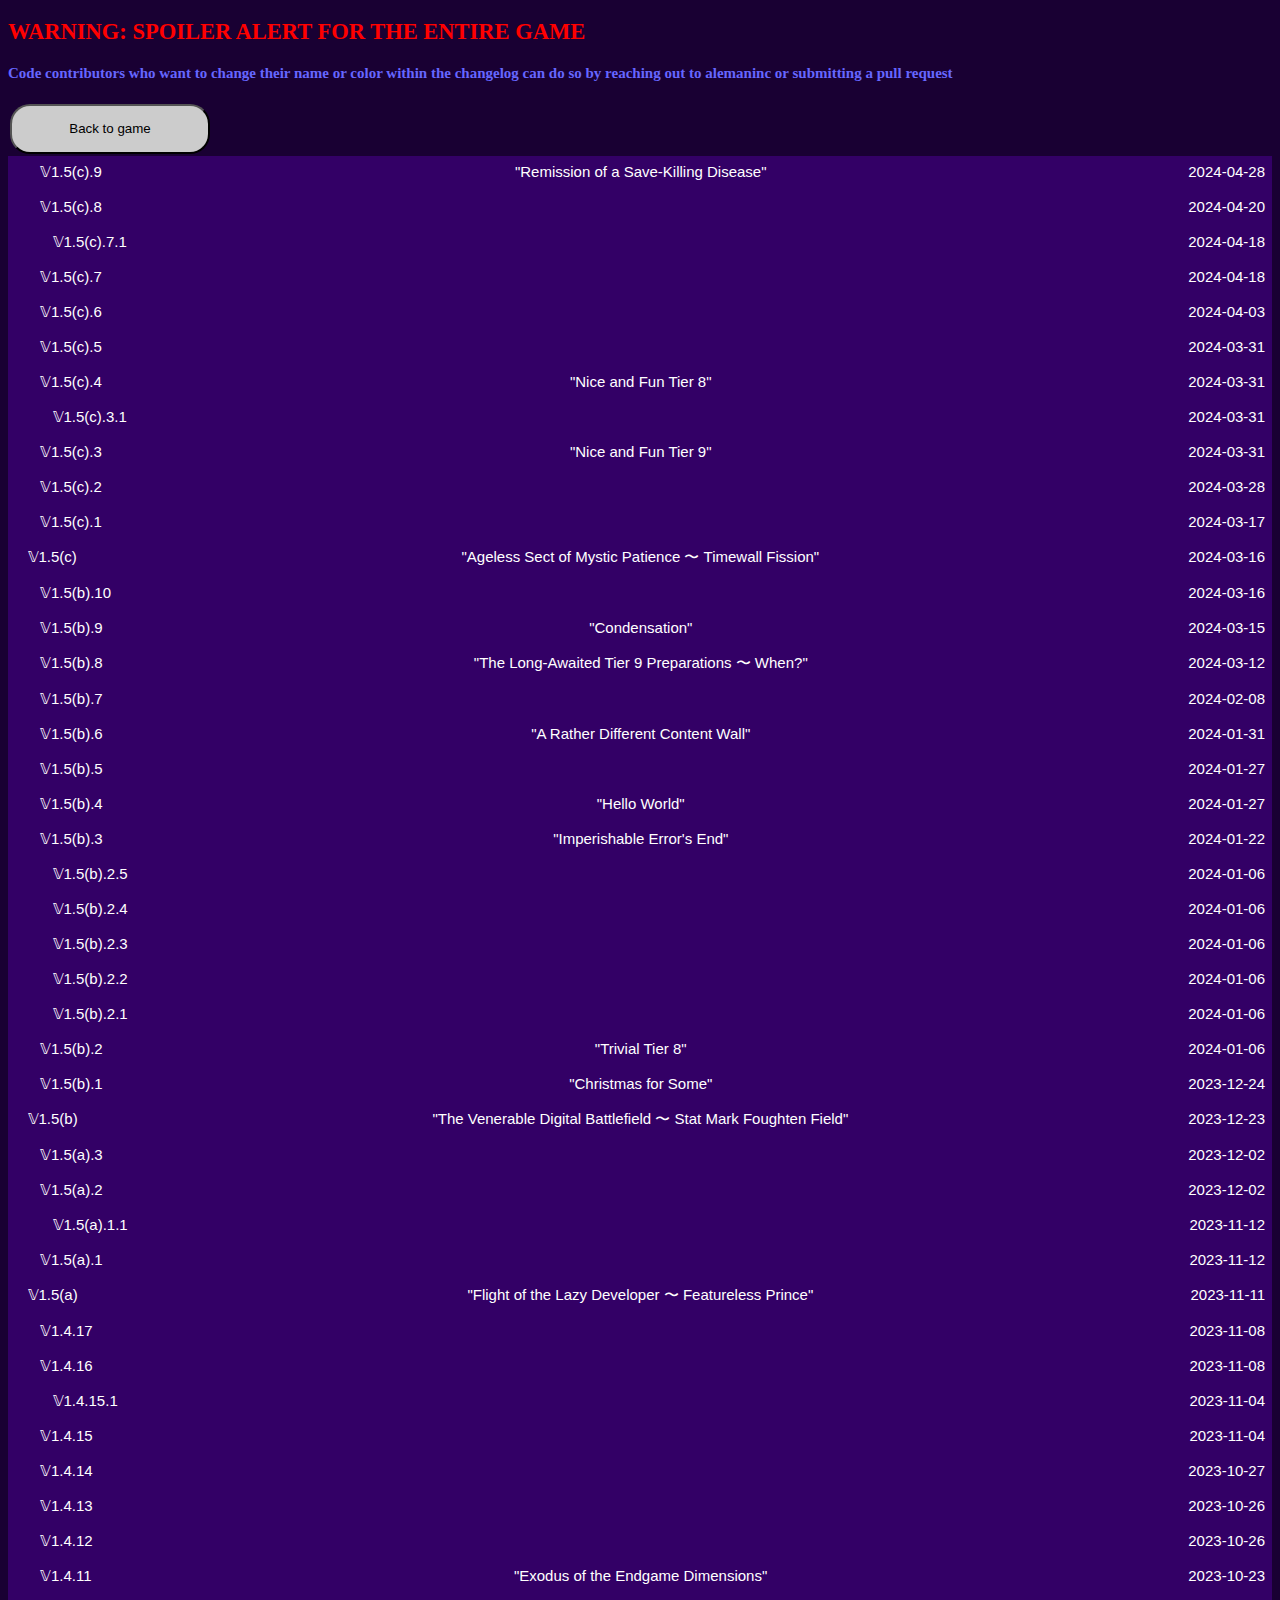
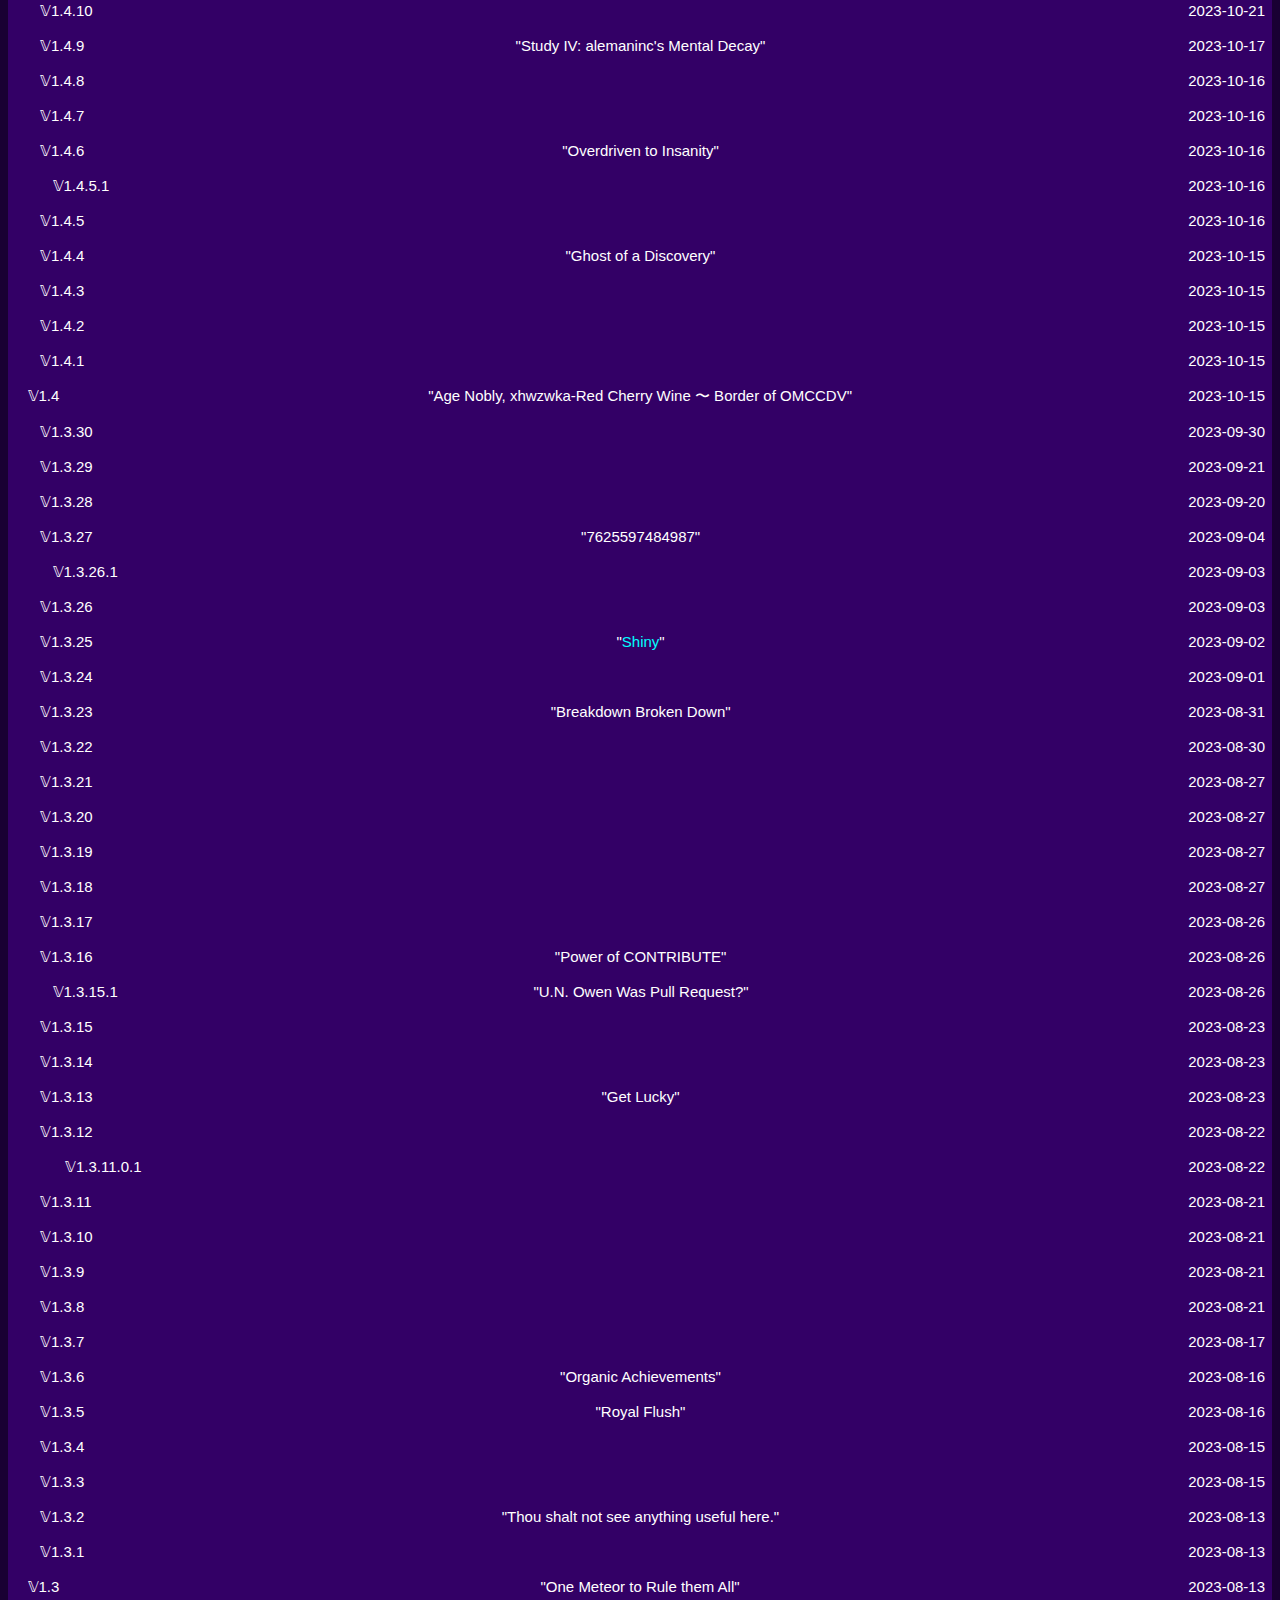
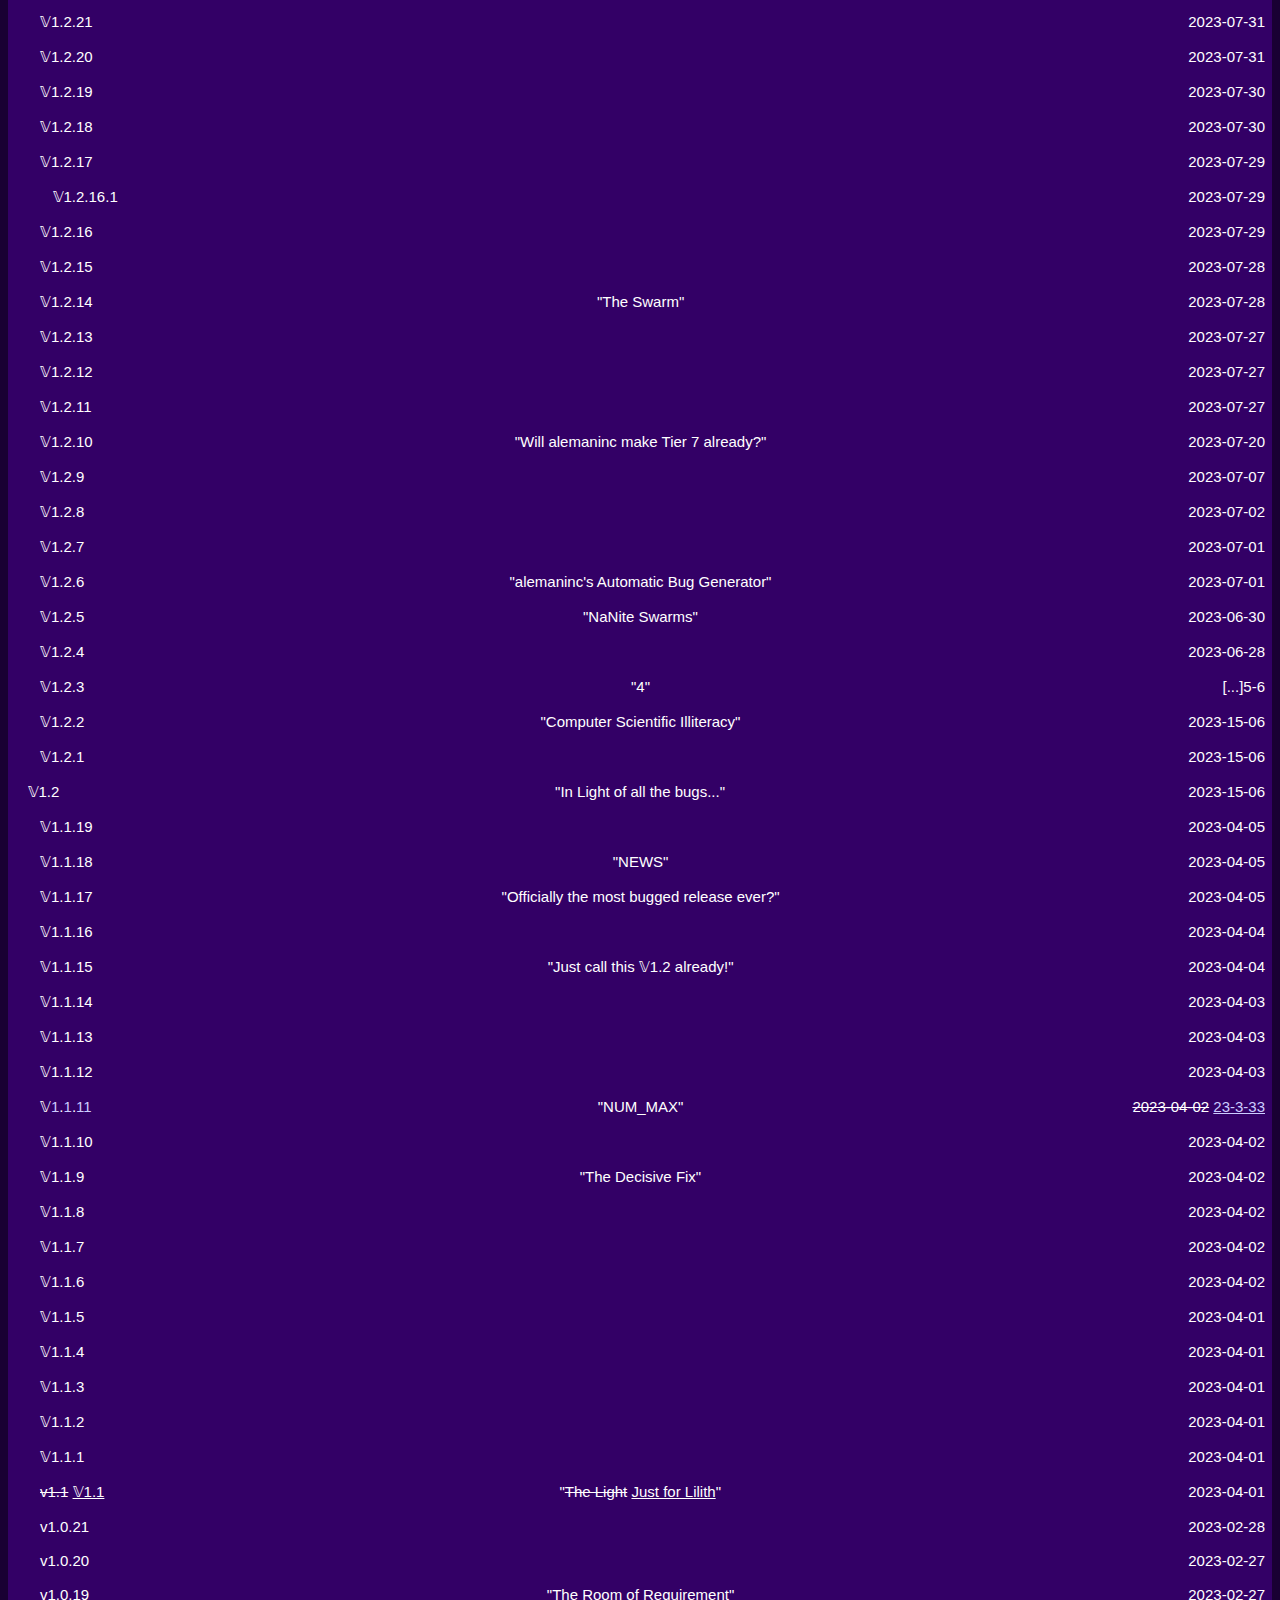
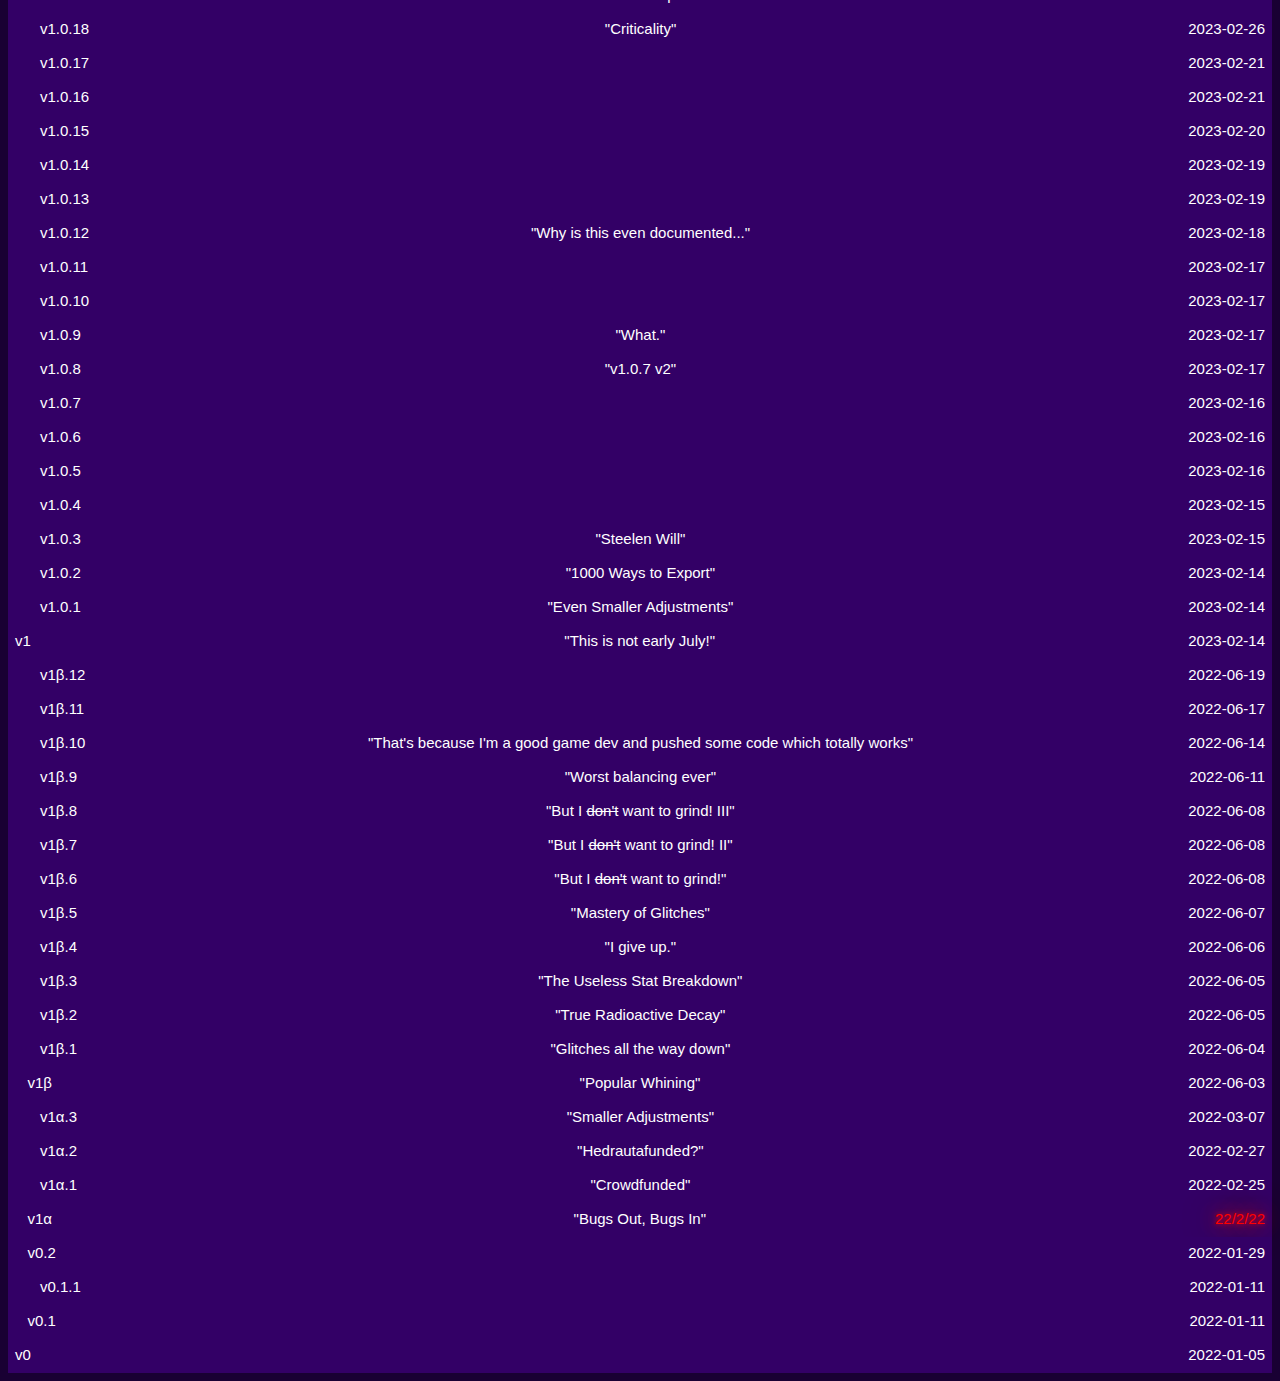
==== commit 37a45ffa: "1.5(c).9" ====
--- a/changelog.html
+++ b/changelog.html
@@ -72,19 +72,75 @@
 // Log entry format: [type, description, contributor (if applicable)]
 const logEntries = [
 	/*
-	next major:{num:"𝕍1ω",date:"",name:"Stellar Sect of Mathematical Wisdom 〜 Blobular Fusion",changes:[
-		["BALANCE","Achievement 712 \"Rewind\" now requires 3600 yellow lumens to be boosted (from 3500), but its reward starts at 36 (from 35). The end result is the same above 3600 yellow lumens."],
+	next major:
+	{num:"𝕍1ω",date:"",name:"Stellar Sect of Mathematical Wisdom 〜 Blobular Fusion",changes:[
+		["BALANCE","Research 9-2 now initially costs 360 Discoveries (previously 400), and the requirement is lower"],
+		["BALANCE","Study III goals are changed ()"],
+		["BALANCE","Row 9 Chromatic research are stronger (about 2× more chroma each)"],
+		["BALANCE","Achievement 607 \"There are Four Lights\" has a base reward of 2.75× (from 2.8×). Value once yellow light takes effect is unchanged."],
+		["BALANCE","Study IV has higher goals and unlock requirements"],
+		["BALANCE","Added a link to research 13-8 from 10-5 and 10-11"],
+		["BALANCE","Research 12-8 now has a base requirement of "+format(4800)+" Discoveries (from "+format(5250)+")"],
+		["BALANCE","Research 16-8 now costs "+format(1440)+" Discoveries (from "+format(1550)+")"],
+		["BALANCE","Study VI reward 1 is stronger at 2 and 3 completions"],
+		["BALANCE","Achievement 709 \"Mind-bending Curvature II\" requirement reduced to "+format("3.33e833")+" (from "+format("8.88e888")+"), and Achievement 710 \"Mind-bending Curvature III\" requirement reduced to "+format("8.88e888")+" (from "+format("9.99e999")+")"],
+		["BALANCE","Achievement 712 \"Rewind\" now requires "+format(3600)+" yellow lumens to be boosted (from "+format(3500)+"), but its reward starts at 36 (from 35). The end result is the same above 3600 yellow lumens."],
+		["BALANCE","Research 16-6 and 16-10 are 24× stronger"],
+		["BALANCE","Achievement 801 \"The Explorer\" reward is stronger"],
+		["BALANCE","Achievement 813 \"Hidden Stars in Zero Dimensions\" requirement is now 208 (from 210)"],
 		["BALANCE","Study of Studies rewards are significantly stronger"],
 		["BALANCE","Research 34-3 is stronger"],
 		["BUGFIX","Study of Studies now affects Achievement 604 \"Graduation\""],
 		["BUGFIX","Achievement 613 \"Antimatter Academia\" is now properly affected by yellow light and no longer affects 9-7, 9-8 or 9-9"],
-		["CONTENT","105 new research going up to row 47"]
+		["CONTENT","117 new research going up to row 47"],
 	]}
 	blank entry:
 	{num:"",date:"",changes:[
 
 	]},
 	*/
+	{num:"𝕍1.5(c).9",date:"2024-04-28",name:"Remission of a Save-Killing Disease",changes:[
+		["BUGFIX","Projected research cost now includes unowned Study V research"],
+		["BUGFIX","Achievement 718 \"Softcap-colored Lights\" can no longer be abused in conjunction with Prismatic Upgrade R1 \"Chromatic Overdrive\""],
+		["INTERFACE","Achievement tooltips are now cleaner"],
+		["INTERFACE","Showing complex achievements on the progress bar now shows more information"],
+		["INTERFACE","Galaxy effects no longer jitter when showing formulas"],
+		["INTERFACE","Tier 7 achievements use darker colors"],
+		["QOL","Added an option to reverse the order in which Achievement tiers display"]
+	]},
+	{num:"𝕍1.5(c).8",date:"2024-04-20",changes:[
+		["BUGFIX","Game crashing sporadically when Scientific notation is enabled"],
+		["TEXTFIX","\"Glow when anti-axis can be bought\" checking if this is enabled for dark axis"]
+	]},
+	{num:"𝕍1.5(c).7.1",date:"2024-04-18",changes:[
+		["BUGFIX","Game not loading due to a bug alemaninc knew would happen, but implemented anyway"],
+		"You ever wonder why so many people actually play this for fun?"
+	]},
+	{num:"𝕍1.5(c).7",date:"2024-04-18",changes:[
+		["BALANCE","Row 10 Chromatic research now require "+format("e8")+" of the relevant chroma (from "+format("e9")+"), and their formulas are stronger"],
+		["BUGFIX","Game doing strange things when frozen"],
+		["INTERFACE","Tetration notation now uses quadratic base 10 approximation rather than linear base 10, and Standard notation is less excessively precise"],
+		["QOL","Hotkey-triggered resets now correctly show confirmation popups if enabled"],
+		["TEXTFIX","Additional research from the 15-achievement Wormhole Milestone not appearing without reload"],
+		["TEXTFIX","Achievement 526 \"Big Crunch\" shows its progress correctly"],
+		["TEXTFIX","Review of yellow light effects in 'Light' tab works properly now"],
+		["TEXTFIX","Removed all erroneous references to \"axes\". The rules of English do not apply in <i>Exotic Matter Dimensions</i> so the plural is \"axis\"."]
+	]},
+	{num:"𝕍1.5(c).6",date:"2024-04-03",changes:[
+		["BUGFIX","Game actually no longer crashes when viewing Achievement 505 \"Iron Will IV\" when it is fully completed under Iron Will conditions"],
+		["TEXTFIX","Galaxy effect unlock requirements no longer show as 2 higher than they should be"],
+		["WHAT","The 1.5(c).5 changelog no longer has two undefined items"]
+	]},
+	{num:"𝕍1.5(c).5",date:"2024-03-31",changes:[
+		["BUGFIX","Feature unlock no longer crashes the game"],
+		["INTERFACE","Locked prestige buttons are darker in color"],
+		["QOL","Clicking \"Complete Study\" will no longer exit the Study if it cannot be completed (use \"Abort Study\" for this)"],
+		["TEXTFIX","Achievement 711 \"Moonlight Capital\" should now display its milestones correctly"]
+	]},
+	{num:"𝕍1.5(c).4",date:"2024-03-31",name:"Nice and Fun Tier 8",changes:[
+		["BUGFIX","The game now loads once more"],
+		["SECRET","Removed the secret"]
+	]},
 	{num:"𝕍1.5(c).3.1",date:"2024-03-31",changes:[
 		["SECRET","Fixed the new promotion code"]
 	]},
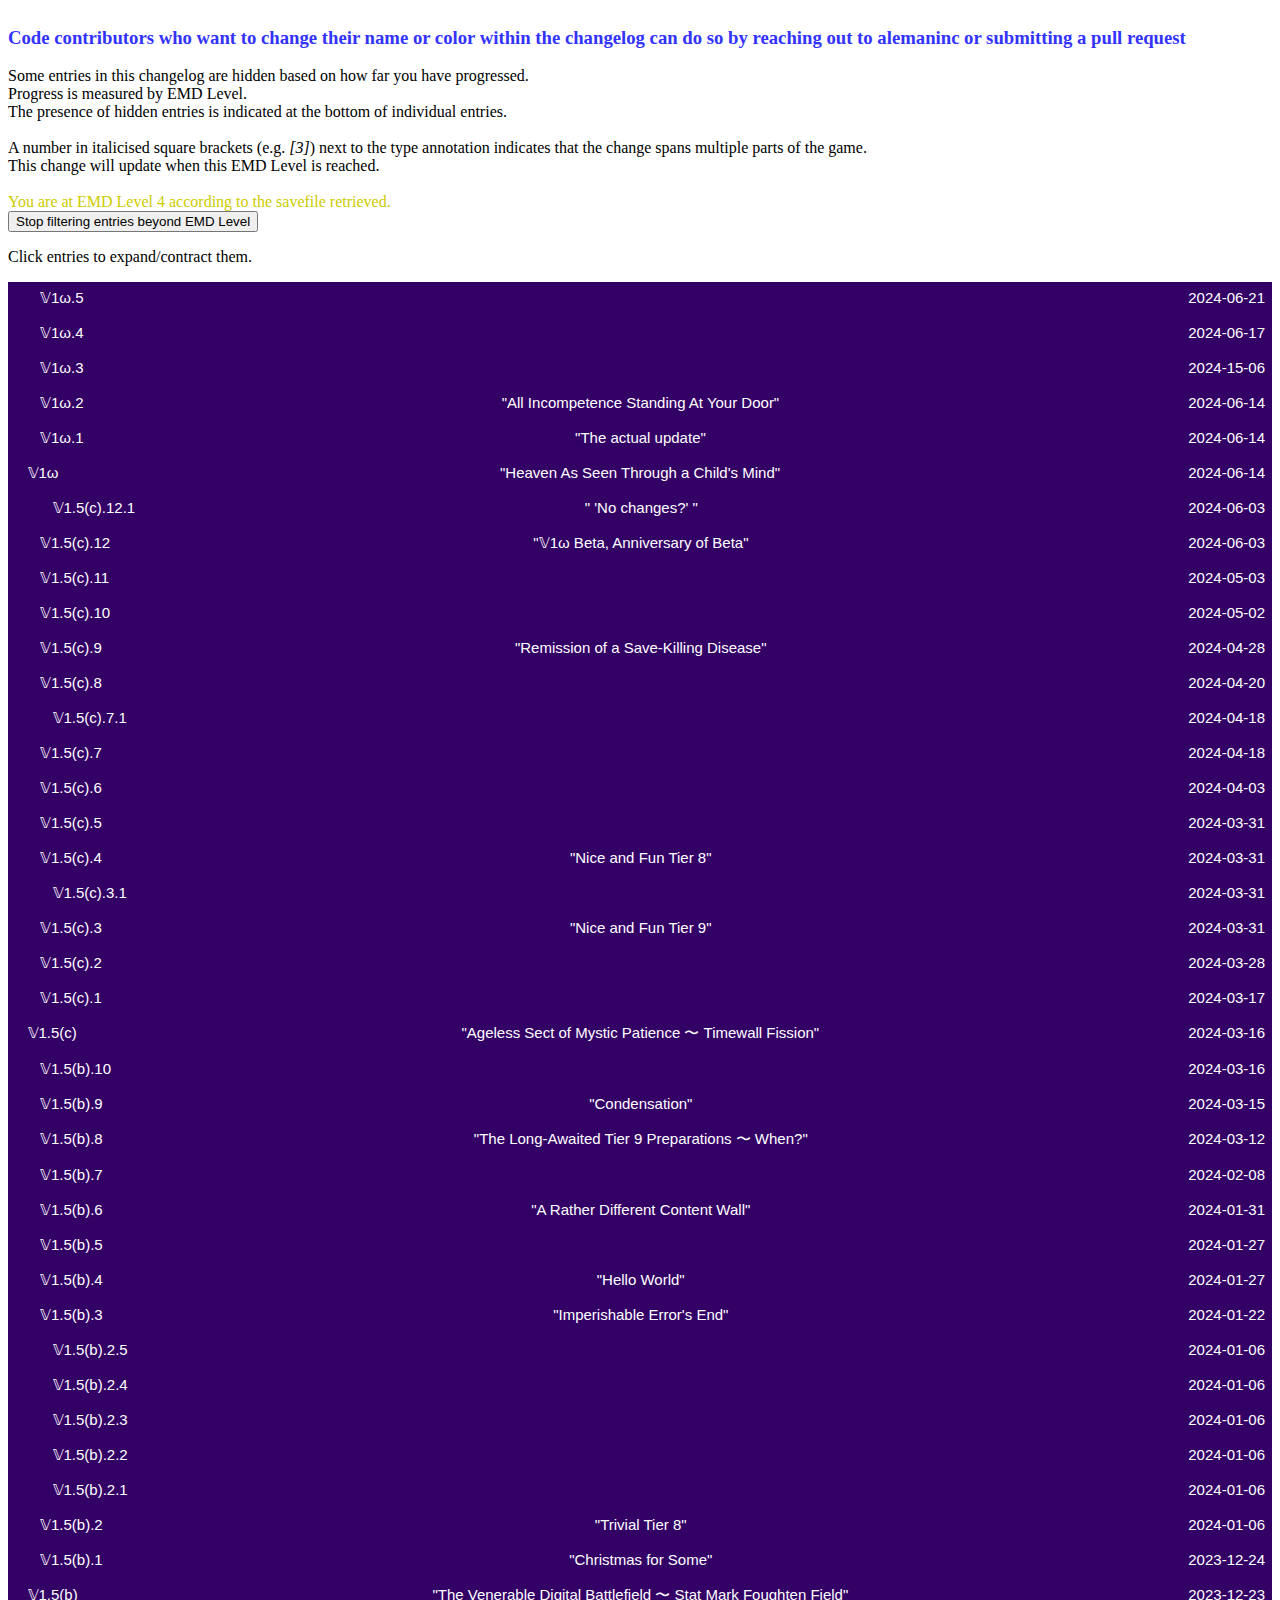
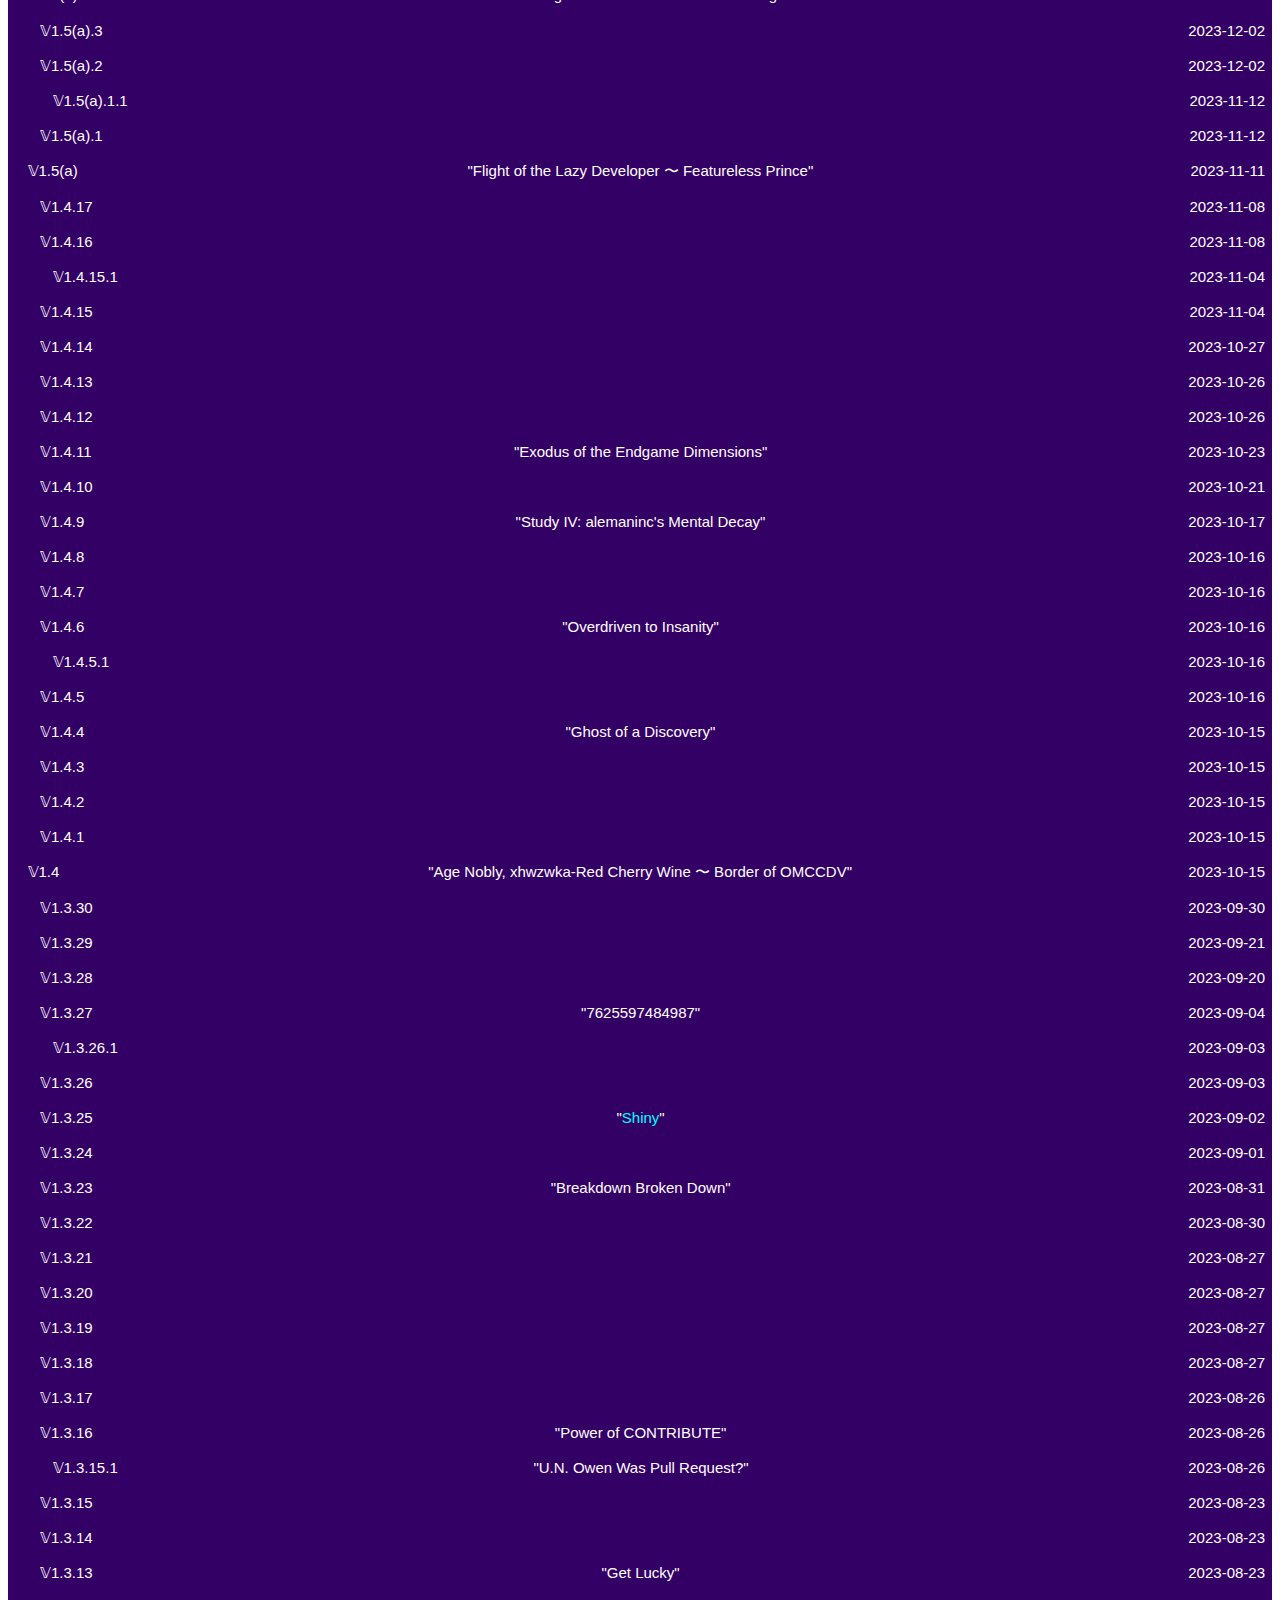
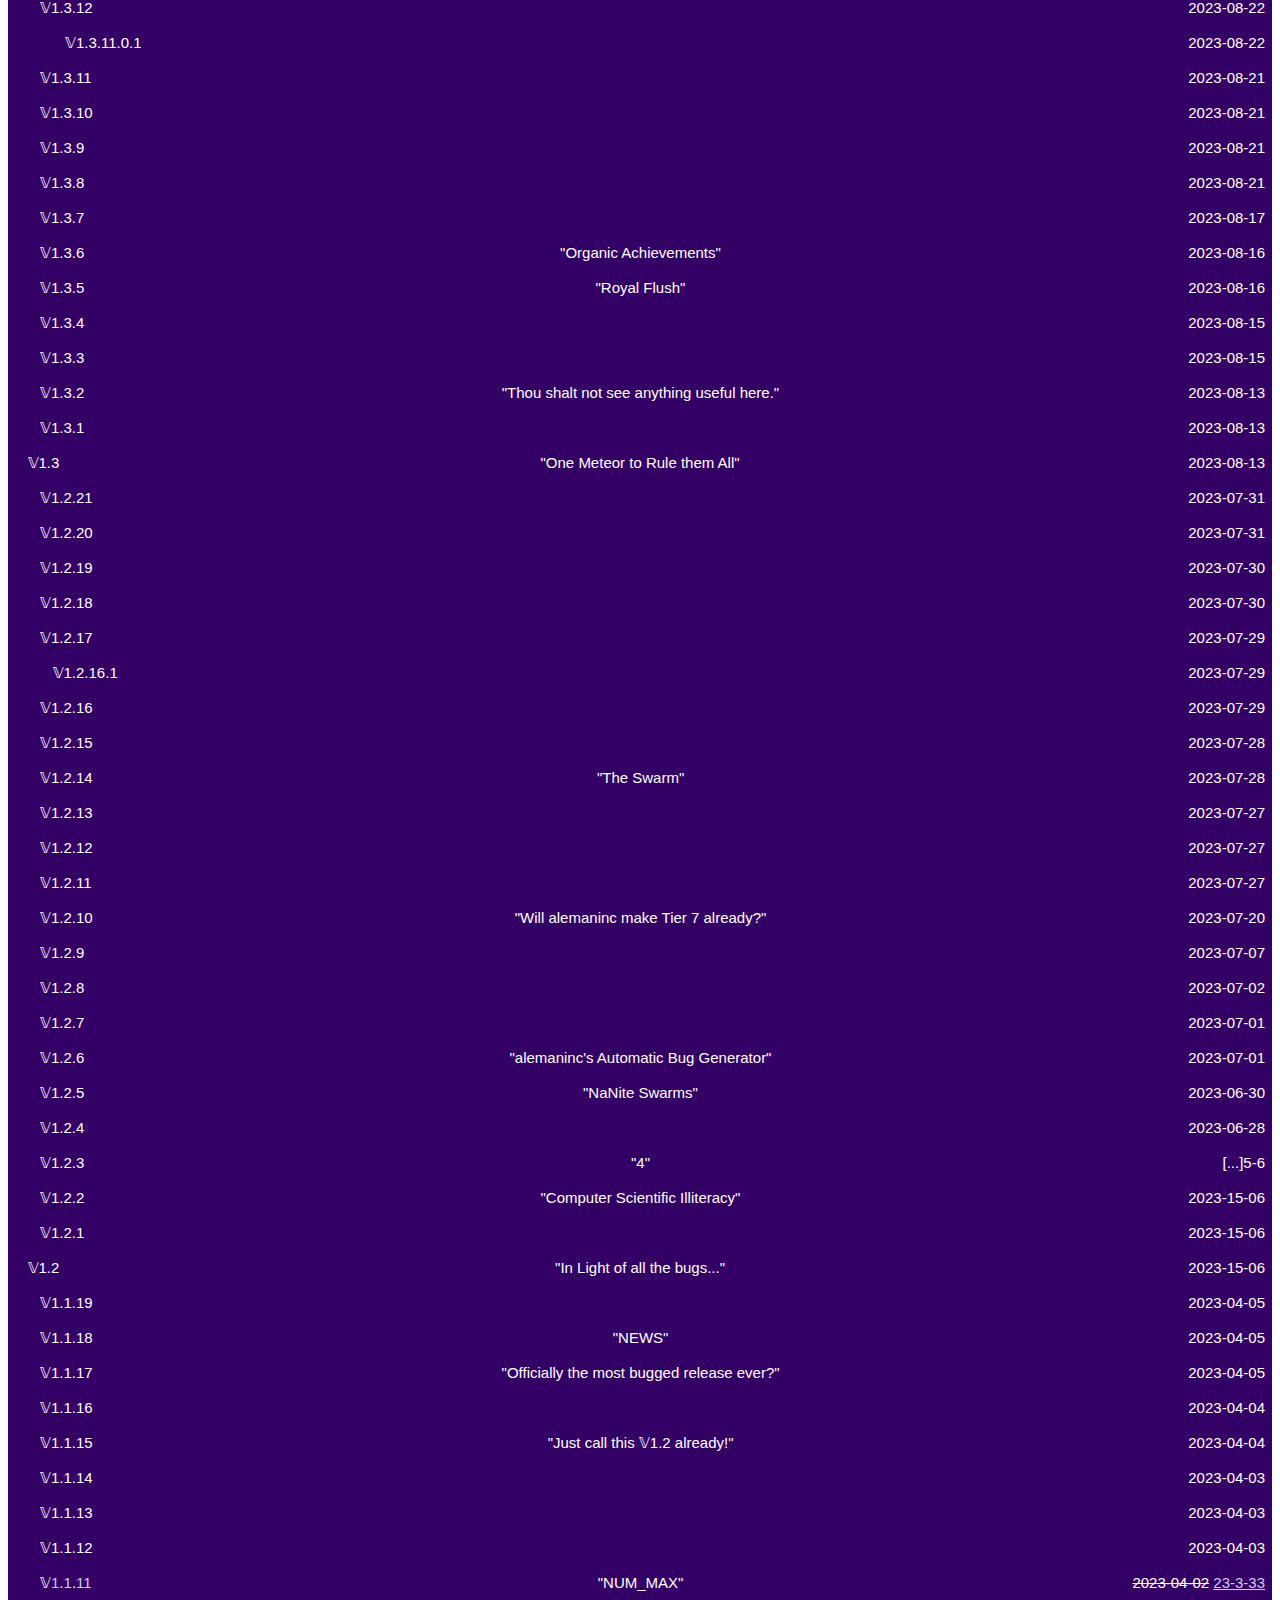
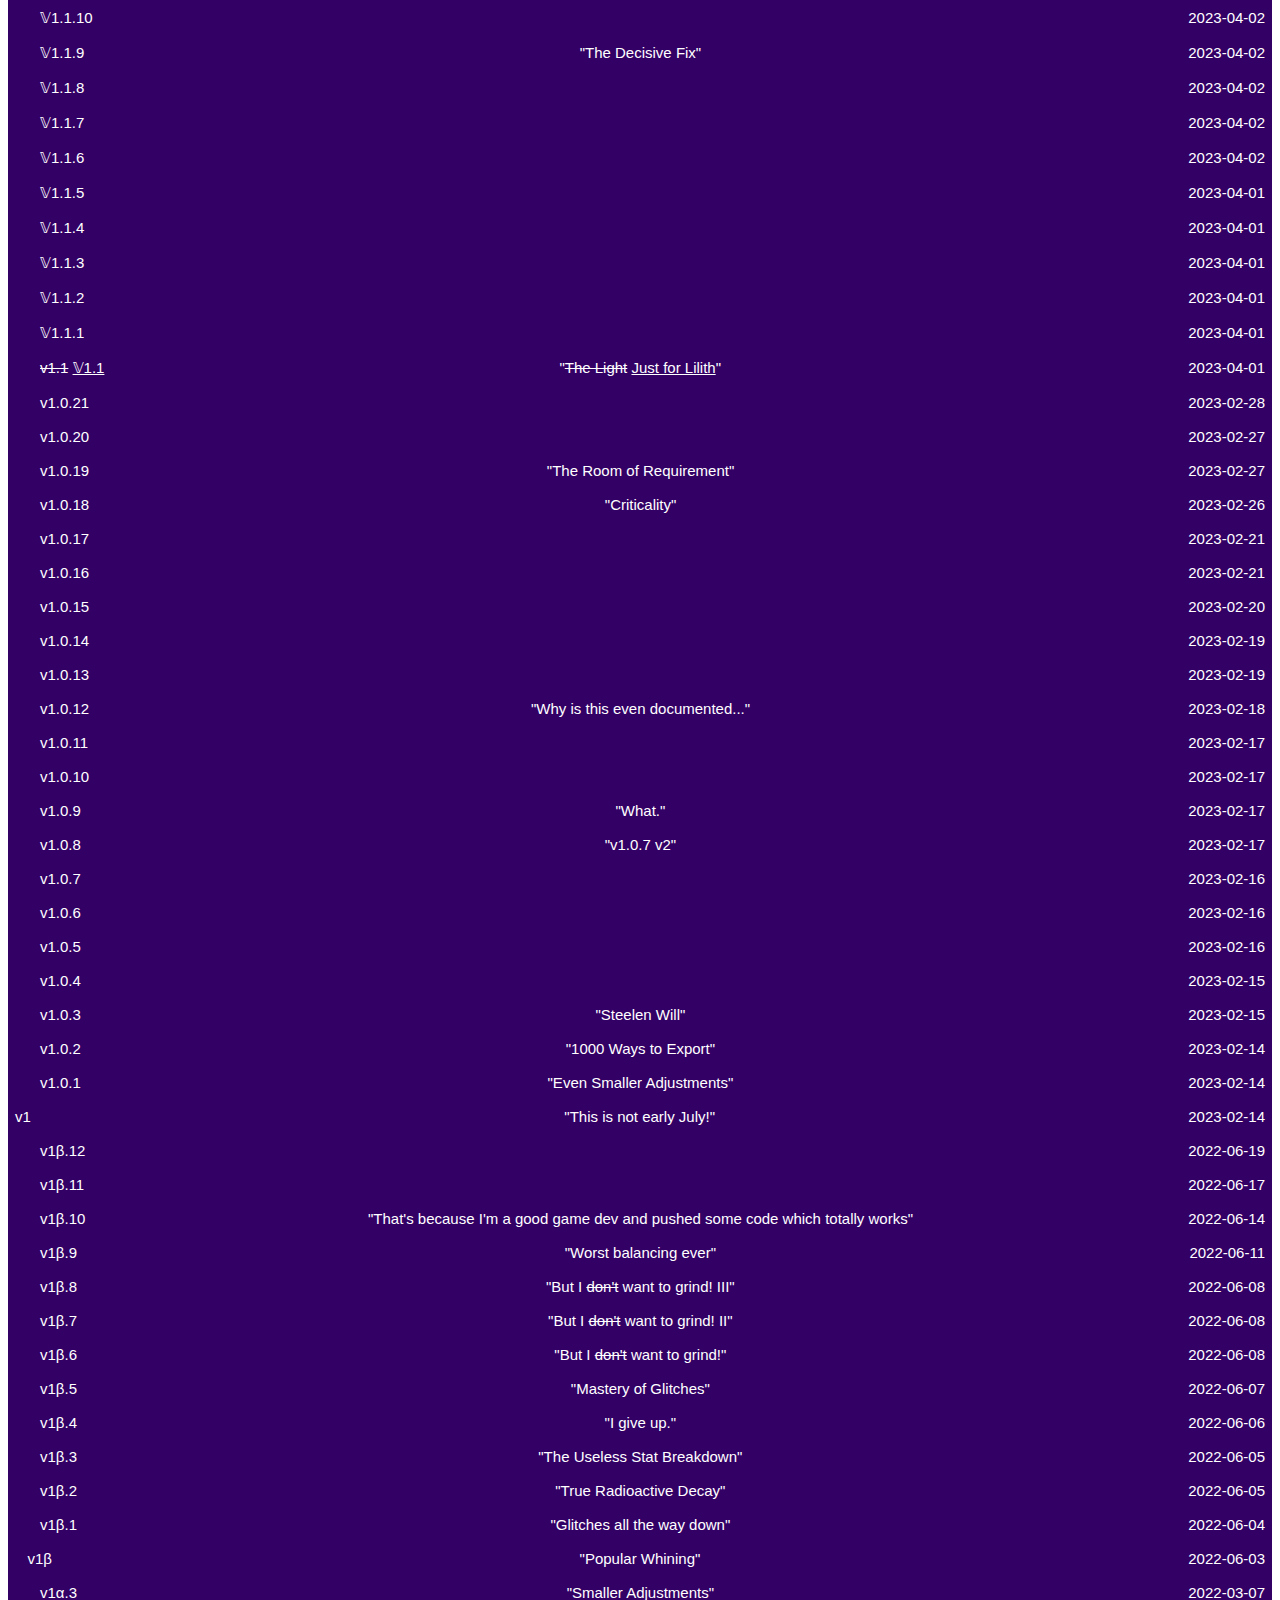
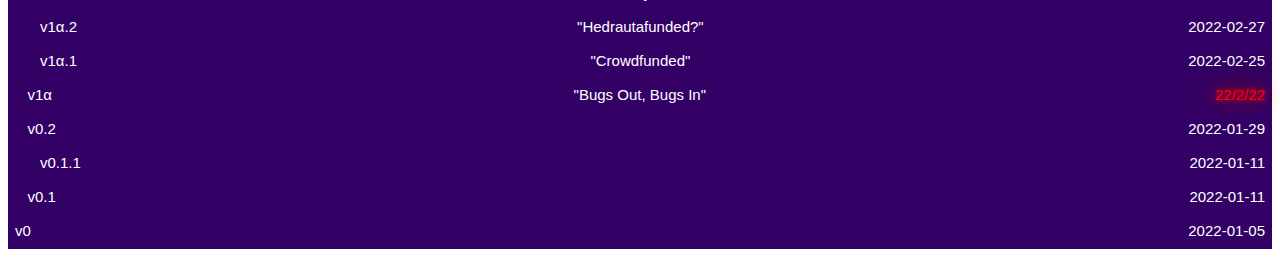
==== commit aea29fb6: "1ω.5" ====
--- a/changelog.html
+++ b/changelog.html
@@ -2,67 +2,63 @@
 <html>
 	<head>
 		<link rel="shortcut icon" type="image/x-icon" href="favicon.ico">
+		<link rel="stylesheet" type="text/css" href="globalstyle.css" />
 		<style>
-		body {
-			color: #39f;
-			background: #190033;
-			font-size: 15px;
-			font-family:verdana
-		}
-		.back {
-			background-color: #cccccc;
-			color: #000000;
-			padding: 0px;
-			border-radius: 20px;
-			width: 200px;
-			height: 50px;
-			margin: 2px;
-		}
-		.accordion {
-			background-color: #330066;
-			color: #fff;
-			cursor: pointer;
-			padding: 6px;
-			width: 100%;
-			border: none;
-			text-align: left;
-			outline: none;
-			font-size: 15px;
-			transition: 0.4s;
-		}
-		.active, .accordion:hover {
-			background-color: #26a;
-		}
-		.panel {
-			padding: 0 18px;
-			background-color: #4c0099;
-			display:none;
-		}
-		table {
-			border-spacing:0;
-			display:inline-block;
-			table-layout:fixed;
-			border-color:rgba(0,0,0,0);
-		}
-		td {
-			vertical-align:top;
-		}
+.accordion {
+	background-color: #330066;
+	color: #fff;
+	cursor: pointer;
+	padding: 6px;
+	width: 100%;
+	border: none;
+	text-align: left;
+	outline: none;
+	font-size: 15px;
+	transition: 0.4s;
+}
+body {
+	text-align:left;
+}
+.panel tr td {
+	padding-bottom: 3px;
+}
+.active, .accordion:hover {
+	background-color: #26a;
+}
+.panel {
+	padding: 0 18px;
+	background-color: #4c0099;
+	display:none;
+}
+table {
+	border-spacing:0;
+	display:inline-block;
+	table-layout:fixed;
+	border-color:rgba(0,0,0,0);
+}
+td {
+	vertical-align:top;
+}
 		</style>
 		<meta charset="utf-8"/>
 		<title>Changelog</title>
 	</head>
 	<body>
-		<h2 style="color: #ff0000">WARNING: SPOILER ALERT FOR THE ENTIRE GAME</h2>
-		<h4 style="color: #6666ff">Code contributors who want to change their name or color within the changelog can do so by reaching out to alemaninc or submitting a pull request</h4>
-		<a href="index.html"><button class="back">Back to game</button></a>
-		<div id="logContainer"></div>
+		<div id="changelog" style="display:none;">
+			<h3 style="color: #3333ff">Code contributors who want to change their name or color within the changelog can do so by reaching out to alemaninc or submitting a pull request</h4>
+			<p>Some entries in this changelog are hidden based on how far you have progressed.<br>Progress is measured by EMD Level.<br>The presence of hidden entries is indicated at the bottom of individual entries.<br><br>A number in italicised square brackets (e.g. <i>[3]</i>) next to the type annotation indicates that the change spans multiple parts of the game.<br>This change will update when this EMD Level is reached.<br><br><span id="EMDLevelText"></span><br><button id="allShown" onClick="allShown=!allShown;document.getElementById('allShown').innerHTML=allShown?'Filter entries beyond EMD Level':'Stop filtering entries beyond EMD Level';loadLog()">Stop filtering entries beyond EMD Level</button></p>
+			<p>Click entries to expand/contract them.</p>
+			<div id="logContainer"></div>
+		</div>
+		<div id="loading" style="text-align:center;"><h1>Loading changelog...</h1></div>
 		<script type="text/javascript" src="alemaninc_utility.js"></script>
 		<script type="text/javascript" src="break_eternity_alemaninc.js"></script>
 		<script type="text/javascript" src="emd_utility.js"></script>
 		<script>
-const save = localStorage.getItem("save")
-const notation = (save===null)?"Mixed scientific":save.notation
+const save = JSON.parse(localStorage.getItem("save"))
+const notation = (save===null)?"Mixed scientific":(save.notation??"Mixed Scientific")
 function format(x,p=0){return gformat(N(x),p,notation)}
+const EMDLevel = (save===null)?4:(save.EMDLevel??Infinity)
 const contributors = {
 	"Hedrauta":"#00cc00",
 	"IRAD":"#ff9933",
@@ -73,1171 +69,1303 @@
 const logEntries = [
 	/*
 	next major:
-	{num:"𝕍1ω",date:"",name:"Stellar Sect of Mathematical Wisdom 〜 Blobular Fusion",changes:[
-		["BALANCE","Research 9-2 now initially costs 360 Discoveries (previously 400), and the requirement is lower"],
-		["BALANCE","Study III goals are changed ()"],
-		["BALANCE","Row 9 Chromatic research are stronger (about 2× more chroma each)"],
-		["BALANCE","Achievement 607 \"There are Four Lights\" has a base reward of 2.75× (from 2.8×). Value once yellow light takes effect is unchanged."],
-		["BALANCE","Study IV has higher goals and unlock requirements"],
-		["BALANCE","Added a link to research 13-8 from 10-5 and 10-11"],
-		["BALANCE","Research 12-8 now has a base requirement of "+format(4800)+" Discoveries (from "+format(5250)+")"],
-		["BALANCE","Research 16-8 now costs "+format(1440)+" Discoveries (from "+format(1550)+")"],
-		["BALANCE","Study VI reward 1 is stronger at 2 and 3 completions"],
-		["BALANCE","Achievement 709 \"Mind-bending Curvature II\" requirement reduced to "+format("3.33e833")+" (from "+format("8.88e888")+"), and Achievement 710 \"Mind-bending Curvature III\" requirement reduced to "+format("8.88e888")+" (from "+format("9.99e999")+")"],
-		["BALANCE","Achievement 712 \"Rewind\" now requires "+format(3600)+" yellow lumens to be boosted (from "+format(3500)+"), but its reward starts at 36 (from 35). The end result is the same above 3600 yellow lumens."],
-		["BALANCE","Research 16-6 and 16-10 are 24× stronger"],
-		["BALANCE","Achievement 801 \"The Explorer\" reward is stronger"],
-		["BALANCE","Achievement 813 \"Hidden Stars in Zero Dimensions\" requirement is now 208 (from 210)"],
-		["BALANCE","Study of Studies rewards are significantly stronger"],
-		["BALANCE","Research 34-3 is stronger"],
-		["BUGFIX","Study of Studies now affects Achievement 604 \"Graduation\""],
-		["BUGFIX","Achievement 613 \"Antimatter Academia\" is now properly affected by yellow light and no longer affects 9-7, 9-8 or 9-9"],
-		["CONTENT","117 new research going up to row 47"],
-	]}
+
 	blank entry:
 	{num:"",date:"",changes:[
 
 	]},
 	*/
+	{num:"𝕍1ω.5",date:"2024-06-21",changes:[
+		[1,"BUGFIX","Memory leak"],
+		[7,"BUGFIX","Achievement 707 \"Master of the Void\" awarding even if stars or stardust upgrades are owned"],
+		[9,"BUGFIX","Ontological Triad including Study IX completely disabling all Bindings on experientia reset"],
+		[1,"INTERFACE","EMD Level is now shown on footer by default"],
+		[1,"TEXTFIX","Research 17-8 makes Time research show the unchanged effect"],
+		[8,"TEXTFIX","Wormhole Upgrade 5 \"More Achievement\" now correctly refers to Mastery 101 instead of Achievement 501 \"Wormhole to Somewhere\""],
+		[9,"TEXTFIX","Study XIII Reward \"Master's Encyclopædia of Integer Sequences®\" Levels 4 and 5 now state that they are multiplicative with Levels 1 and 2, and correctly uses old spelling as is customary for Study XIII rewards"],
+		[9,"TEXTFIX","Study XIII failure by Binding 236 showing total dark axis as 0"],
+		[1,"WHAT","Added the missing COMMUNITY and META to the changelog"]
+	]},
+	{num:"𝕍1ω.4",date:"2024-06-17",changes:[
+		[1,"COMMUNITY","Altered the credits"],
+		[1,"META","Changelog now has option to unfilter entries"],
+		[7,"BUGFIX","Infinite galaxy bug"],
+		[8,"BUGFIX","Study of Studies \"Decisive Triad\" crashing the game on entry"]
+	]},
+	{num:"𝕍1ω.3",date:"2024-15-06",changes:[
+		[1,"BUGFIX","People starting with 54.5 years of dilated time in certain circumstances"],
+		[1,"BUGFIX","Complex achievements crashing the game on the progress bar"],
+		[9,"BUGFIX","Achievement 930 \"Way to go, Albert Einstrimp...\" being impossible if Corruption was unlocked before 𝕍1ω release"],
+		[2,"INTERFACE","Story entries now indicate that EMD Level has increased"],
+		[5,"QOL","Research loadouts with trailing characters will no longer crash the game"],
+		[1,"TEXTFIX","Credits now indicate that they filter some entries for spoiler prevention, and categories which are completely filtered no longer show"],
+		[8,"TEXTFIX","Study of Studies research having broken descriptions"],
+		[8,"TEXTFIX","Total effect of Galaxy Penalty 5 not being formatted"],
+		[9,"TEXTFIX","Achievement 915 \"End of the Stelliferous Era\" now mentions that its reward is based on time in the current Wormhole"]
+	]},
+	{num:"𝕍1ω.2",date:"2024-06-14",name:"All Incompetence Standing At Your Door",changes:[
+		[6,"TEXTFIX","The Research 5-8 tooltip no longer erroneously refers to \"Conclusion Research\" (this is meant to refer to Practical Research by the way)."]
+	]},
+	{num:"𝕍1ω.1",date:"2024-06-14",name:"The actual update",changes:[
+		[6,"BUGFIX","Practical research are now actually available"],
+		[6,"BUGFIX","Research 14-8 is now actually available"],
+		[8,"BUGFIX","Study of Studies levels 1 and 2 now work correctly"],
+		[8,"BUGFIX","Research 25-15 is now actually available"],
+		[8,"BUGFIX","It is now actually possible to unlock the new achievements"],
+		[1,"WHAT","Moved entries around in the 𝕍1ω entry and edited a few"],
+		[1,"WHAT","Dated the 𝕍1ω entry"],
+		[1,"Is it obvious how rushed this was?"]
+	]},
+	{num:"𝕍1ω",date:"2024-06-14",name:"Heaven As Seen Through a Child's Mind",changes:[
+		[5,"BALANCE","Research 9-2 now initially costs 360 Discoveries (previously 400), and the requirements for the first three levels are lower ("+format("ee8")+" → "+format("e7.5e7")+", "+format("ee9")+" → "+format("ee10")+", "+format("e5e9")+" → "+format("ee11")+")"],
+		[5,"BALANCE","Study III goals are changed ("+format(2000)+" → "+format(2000)+", "+format(2200)+" → "+format(2222)+", "+format(2400)+" → "+format(2500)+", "+format(2700)+" → "+format(2666)+")"],
+		[6,"BALANCE","Row 9 Chromatic research are stronger (about 2× more chroma each)"],
+		[6,"BALANCE","Achievement 607 \"There are Four Lights\" has a base reward of 2.75× (from 2.8×). Value once yellow light takes effect is unchanged."],
+		[6,"BALANCE","Study IV has different goals ("+format(3000)+" → "+format(3200)+", "+format(3700)+" → "+format(3600)+", "+format(4500)+" → "+format(4250)+", "+format(5400)+" → "+format(5400)+") and unlock requirements ("+format("1e144")+" → "+format("2^512")+", "+format("2^1024")+" → "+format("2^1024")+", "+format("4.44e444")+" → "+format("2^1536")+", "+format("2^2048")+" → "+format("2^2048")+")"],
+		[6,"BALANCE","Added a link to research 13-8 from 10-5 and 10-11 and cheapened it from "+format(1760)+" to "+format(1080)+" Discoveries, but gave it conditions"],
+		[6,"BALANCE","Study V has different unlock requirements for level 1 ("+format("e4000")+" → "+format("e5000")+") and level 4 ("+format("e282624")+" → "+format("e281775")+")"],
+		[6,"BALANCE","Research 12-8 now has a base requirement of "+format(4800)+" Discoveries (from "+format(5250)+")"],
+		[7,"BALANCE","Research 16-8 now costs "+format(1440)+" Discoveries (from "+format(1550)+")"],
+		[7,"BALANCE","Research 16-6 and 16-10 are 24× stronger"],
+		[7,"BALANCE","Study VI reward 1 is stronger at 2 and 3 completions (1.5 → 1.75, 2 → 2.5)"],
+		[7,"BALANCE","Achievement 709 \"Mind-bending Curvature II\" requirement reduced to "+format("3.33e833")+" (from "+format("8.88e888")+"), and Achievement 710 \"Mind-bending Curvature III\" requirement reduced to "+format("8.88e888")+" (from "+format("9.99e999")+")"],
+		[7,"BALANCE","Achievement 712 \"Rewind\" now requires "+format(3600)+" yellow lumens to be boosted (from "+format(3500)+"), but its reward starts at 36 (from 35). The end result is the same above 3600 yellow lumens."],
+		[7,"BALANCE","Research 16-6 and 16-10 are 24× stronger"],
+		[7,"BALANCE","Achievement 719 \"OMCCDV II\" reward is stronger"],
+		[8,"BALANCE","Achievement 801 \"The Explorer\" reward is stronger"],
+		[8,"BALANCE","Study VII level 1 has a lower unlock requirement ("+format("6.66e666666666")+" → "+format("5.55e577777777")+")"],
+		[8,"BALANCE","Study VII levels 1 and 4 have different goals ("+format(6666)+" → "+format(6227)+", "+format(14777)+" → "+format(17777)+")"],
+		[8,"BALANCE","Study VIII has different unlock requirements ("+format("3.33e333")+" → "+format("3.33e333")+", "+format("6.66e666")+" → "+format("7.77e777")+", "+format("e2500")+" → "+format("9.99e2999")+", "+format("e5000")+" → "+format("4.44e4444")+") and goals ("+format(5888)+" → "+format(5888)+", "+format(7040)+" → "+format(7888)+", "+format(14080)+" → "+format(15288)+", "+format(16555)+" → "+format(16888)+")"],
+		[8,"BALANCE","Study IX has different unlock requirements for levels 2 and 4 ("+format("9.99e149")+" → "+format("9.99e229")+", "+format("5.67e1234")+" → "+format("9.99e1399")+")"],
+		[8,"BALANCE","The experientia effect is 20% weaker in Study IX levels 2 and 3, and gain is lower in levels 2-4 (5, 6 and 16 dark stars less respectively)"],
+		[8,"BALANCE","Study of Studies level 2 goal is increased from "+format(7258)+" to "+format(8285)],
+		[8,"BALANCE","Achievement 813 \"Hidden Stars in Zero Dimensions\" requirement is now 208 (from 210)"],
+		[8,"BALANCE","Study V level 4 has a different goal ("+format(10800)+" → "+format(10666)+")"],
+		[8,"BALANCE","Research 23-5 has lower requirements"],
+		[8,"BALANCE","Research 26-3 now requires "+format(277777)+" Discoveries (from "+format(177777)+")"],
+		[8,"BALANCE","The Stellar and Decisive Triads now have additional conditions like the Temporal Triad, and the modification of the Study IX Binding in the Temporal Triad is different"],
+		[8,"BALANCE","Study of Studies rewards are significantly stronger"],
+		[8,"BALANCE","Research 34-3 is stronger"],
+		[8,"BALANCE","Study XI level 1 unlock requirement is "+format(98765)+" (from "+format(1e5)+") and its goal is "+format(11800)+" (from "+format(11611)+")"],
+		[8,"BUGFIX","Study of Studies now affects Achievement 604 \"Graduation\""],
+		[8,"BUGFIX","Achievement 613 \"Antimatter Academia\" is now properly affected by yellow light and no longer affects 9-7, 9-8 or 9-9"],
+		[6,"CONTENT","Research 14-8 and 15-8 now exist between 13-8 and 16-8"],
+		[6,"CONTENT","Practical Research"],
+		[8,"CONTENT","117 new research going up to row 47"],
+		[8,"CONTENT","2 new Tier 8 achievements and 30 Tier 9 achievements"],
+		[8,"CONTENT","Achievement 527 \"The 4th dimension doesn't exist\" now has a yellow light boost which has no effect until well after it is unlocked"],
+		[9,"CONTENT","Wormhole Upgrades"],
+		[9,"CONTENT","Ontological Triad"],
+		[9,"CONTENT","Study XI and XII are now possible to 4 completions each"],
+		[9,"CONTENT","Study XIII"],
+		[[1,2,5],"INTERFACE/QOL","The following interfaces now have tooltips instead of panels, and purchasing their respective upgrades now has the option of requiring a double-click rather than showing a confirmation popup:<br><table>"+[["Modern Mastery (+ button annotations are now magenta instead of gray)",1],["Modern Star",2],["Research (knowledge, Discoveries, observations and options still use a panel)",5]].filter(x=>EMDLevel>=x[1]).map((x,i)=>"<tr><td style=\"padding-right:5px\"><i>("+String.fromCharCode(97+i)+")</i></td><td>"+x[0]+"</td></tr>").join("")+"</table>"],
+		[5,"INTERFACE","Research is now more readable"],
+		[1,"WHAT","Added the missing META (the second one) to the 𝕍1.5(c).12.1 changelog"],
+	]},
+	{num:"𝕍1.5(c).12.1",date:"2024-06-03",name:" 'No changes?' ",changes:[
+		[1,"META","A minor bug where no changes showed at all if 0 achievement tiers were unlocked (due to having opened the game but not unlocked a single achievement) is fixed."],
+		[1,"META","Comments related to spoilered changes no longer display out of context"],
+		[1,"WHAT","Added the missing BUGFIX to the 𝕍1.5(c).12 changelog"]
+	]},
+	{num:"𝕍1.5(c).12",date:"2024-06-03",name:"𝕍1ω Beta, Anniversary of Beta",changes:[
+		[5,"BALANCE?","Achievement 526 \"Big Crunch\" no longer adds to the normal and dark S axis effects directly, but instead boosts the Achievement 525 \"You didn't need it anyway\" reward. The end result is the same if you have both achievements."],
+		[5,"BALANCE","Added 10 new Wormhole Milestones at the positions which previously didn't have any, which give minor knowledge boosts"],
+		[5,"BALANCE","Empowered Y Axis still add to the X axis effect as well as multiplying it"],
+		[8,"BALANCE","Cinquefolium Chroma uses a different formula for levels between 0 and 1"],
+		[8,"BALANCE","In a similar manner to Achievements 807 \"Get Lucky\" and 809 \"False Deity Destroyer\", Achievement 808 \"Octarine-colored Magic\" is now awarded for buying a Prismatic Upgrade rather than merely unlocking Prismatic"],
+		[5,"Keep in mind these are only the balancing changes which I'm too incompetent to keep under wraps until 𝕍1ω. There are almost 100 balancing changes in the upcoming version."],
+		[1,"BUGFIX","Game crashing if a complex achievement is moused over, and no longer loading if a complex achievement is viewed on the progress bar"],
+		[2,"BUGFIX","All autobuyer intervals being 1% lower than they should be resulting in some weird initial numbering"],
+		[6,"BUGFIX","Achievement 613 \"Antimatter Academia\" yellow lumen effect not working"],
+		[8,"BUGFIX","Study VII not affecting stardust gain as strongly as it should, and even boosting it at bad luck if the exponent is below 1. The end result is the same at optimal luck."],
+		[8,"BUGFIX","Temporal Triad not disabling Row 5 and 6 Energy research"],
+		[[6,8],"CLARITY",(EMDLevel>=8)?"\"Research unlocked by Study V and VII\" are now respectively Hypothesis and Crystal research":"\"Research unlocked by Study V\" is now Hypothesis research"],
+		[1,"INTERFACE","Dramatic shake-up of axis buttons"],
+		[1,"INTERFACE","Mastery buttons are now magenta like mastery power instead of the arbitrary green"],
+		[1,"INTERFACE","Normal axis buttons are now green like exotic matter instead of the arbitrary cyan"],
+		[1,"INTERFACE","Most buttons have nicer borders"],
+		[1,"INTERFACE","'Statistics' subtab within Statistics looks better, and 'Hidden Statistics' is merged into it"],
+		[2,"INTERFACE","Star interface has different colors for unpurchased stars"],
+		[2,"INTERFACE","Plain white buttons in the Stardust layer now use the stardust background instead"],
+		[2,"INTERFACE","Option to reverse Achievement rows no longer shows if only 1 tier is unlocked"],
+		[3,"INTERFACE","The first dark star effect now displays as an exponent rather than a percentage increase"],
+		[[3,8],"INTERFACE","Added lifetime statistics for dark matter"+((EMDLevel>=8)?" and antimatter":"")+". Values may be lower than expected for a bit."],
+		[4,"INTERFACE","Energies are now in pretty boxes"],
+		[5,"INTERFACE","Compact Study info is 30px taller"],
+		[5,"INTERFACE","Tier 5 achievements no longer mention Wormhole Milestones in their per-achievement reward"],
+		[[6,8],"INTERFACE","Chromatic"+((EMDLevel>=8)?" and Prismal":"")+" research have been condensed in the stat breakdown (from 1 row per research to 1 for the whole group)"],
+		[8,"INTERFACE","\"Respec Luck Upgrades\" is no longer black and white"],
+		[1,"META","The changelog now hides changes which would spoil parts of the game, and now correctly uses your chosen notation instead of 'Mixed scientific', and there are small vertical spaces between changes"],
+		[8,"QOL","Research autobuyer has been improved (grouped research are now auto-purchased only if all research in the group can be purchased)"],
+		[1,"SECRETFIX","Fixed dilated exotic matter"],
+		[8,"TEXTFIX","Study of Studies disclaimer about repeating a previous Triad not appearing if doing the level directly under the next one"],
+		[8,"TEXTFIX","Research 25-14 showing the wrong formula"],
+		[8,"TEXTFIX","Buying multiple luck upgrades at once only showing the change if buying 1 level"],
+		[2,"WHAT","The first QOL of the 𝕍1.5(b).2 entry is now comprehensible"]
+	]},
+	{num:"𝕍1.5(c).11",date:"2024-05-03",changes:[
+		[8,"BALANCE","Achievement 803 \"Base 3\" now correctly multiplies by 0.97 instead of dividing by 1.03"],
+		[[1,2],"BUGFIXNCE",((EMDLevel>=2)?"Effects such as Mastery 63":"Certain effects")+" are no longer 0 at very small values, but instead corresponding very small numbers"],
+		[6,"BUGFIX","Achievement 614 \"Redstone Clock\" no longer crashes the game when put on the progress bar"],
+		[1,"WHAT","𝕍1.5(c).10 changelog being dated 2024-04-28"]
+	]},
+	{num:"𝕍1.5(c).10",date:"2024-05-02",changes:[
+		[1,"BUGFIX<sup>2</sup>","\"Loading game...\" screen now features a save export"]
+	]},
 	{num:"𝕍1.5(c).9",date:"2024-04-28",name:"Remission of a Save-Killing Disease",changes:[
-		["BUGFIX","Projected research cost now includes unowned Study V research"],
-		["BUGFIX","Achievement 718 \"Softcap-colored Lights\" can no longer be abused in conjunction with Prismatic Upgrade R1 \"Chromatic Overdrive\""],
-		["INTERFACE","Achievement tooltips are now cleaner"],
-		["INTERFACE","Showing complex achievements on the progress bar now shows more information"],
-		["INTERFACE","Galaxy effects no longer jitter when showing formulas"],
-		["INTERFACE","Tier 7 achievements use darker colors"],
-		["QOL","Added an option to reverse the order in which Achievement tiers display"]
+		[6,"BUGFIX","Projected research cost now includes unowned Study V research"],
+		[8,"BUGFIX","Achievement 718 \"Softcap-colored Lights\" can no longer be abused in conjunction with Prismatic Upgrade R1 \"Chromatic Overdrive\""],
+		[1,"INTERFACE","Achievement tooltips are now cleaner"],
+		[2,"INTERFACE","Showing complex achievements on the progress bar now shows more information"],
+		[7,"INTERFACE","Galaxy effects no longer jitter when showing formulas"],
+		[7,"INTERFACE","Tier 7 achievements use darker colors"],
+		[2,"QOL","Added an option to reverse the order in which Achievement tiers display"]
 	]},
 	{num:"𝕍1.5(c).8",date:"2024-04-20",changes:[
-		["BUGFIX","Game crashing sporadically when Scientific notation is enabled"],
-		["TEXTFIX","\"Glow when anti-axis can be bought\" checking if this is enabled for dark axis"]
+		[1,"BUGFIX","Game crashing sporadically when Scientific notation is enabled"],
+		[8,"TEXTFIX","\"Glow when anti-axis can be bought\" checking if this is enabled for dark axis"]
 	]},
 	{num:"𝕍1.5(c).7.1",date:"2024-04-18",changes:[
-		["BUGFIX","Game not loading due to a bug alemaninc knew would happen, but implemented anyway"],
-		"You ever wonder why so many people actually play this for fun?"
+		[1,"BUGFIX","Game not loading due to a bug alemaninc knew would happen, but implemented anyway"],
+		[1,"You ever wonder why so many people actually play this for fun?"]
 	]},
 	{num:"𝕍1.5(c).7",date:"2024-04-18",changes:[
-		["BALANCE","Row 10 Chromatic research now require "+format("e8")+" of the relevant chroma (from "+format("e9")+"), and their formulas are stronger"],
-		["BUGFIX","Game doing strange things when frozen"],
-		["INTERFACE","Tetration notation now uses quadratic base 10 approximation rather than linear base 10, and Standard notation is less excessively precise"],
-		["QOL","Hotkey-triggered resets now correctly show confirmation popups if enabled"],
-		["TEXTFIX","Additional research from the 15-achievement Wormhole Milestone not appearing without reload"],
-		["TEXTFIX","Achievement 526 \"Big Crunch\" shows its progress correctly"],
-		["TEXTFIX","Review of yellow light effects in 'Light' tab works properly now"],
-		["TEXTFIX","Removed all erroneous references to \"axes\". The rules of English do not apply in <i>Exotic Matter Dimensions</i> so the plural is \"axis\"."]
+		[6,"BALANCE","Row 10 Chromatic research now require "+format("e8")+" of the relevant chroma (from "+format("e9")+"), and their formulas are stronger"],
+		[1,"BUGFIX","Game doing strange things when frozen"],
+		[1,"INTERFACE","Tetration notation now uses quadratic base 10 approximation rather than linear base 10, and Standard notation is less excessively precise"],
+		[2,"QOL","Hotkey-triggered resets now correctly show confirmation popups if enabled"],
+		[5,"TEXTFIX","Additional research from the 15-achievement Wormhole Milestone not appearing without reload"],
+		[5,"TEXTFIX","Achievement 526 \"Big Crunch\" shows its progress correctly"],
+		[6,"TEXTFIX","Review of yellow light effects in 'Light' tab works properly now"],
+		[1,"TEXTFIX","Removed all erroneous references to \"axes\". The rules of English do not apply in <i>Exotic Matter Dimensions</i> so the plural is \"axis\"."]
 	]},
 	{num:"𝕍1.5(c).6",date:"2024-04-03",changes:[
-		["BUGFIX","Game actually no longer crashes when viewing Achievement 505 \"Iron Will IV\" when it is fully completed under Iron Will conditions"],
-		["TEXTFIX","Galaxy effect unlock requirements no longer show as 2 higher than they should be"],
-		["WHAT","The 1.5(c).5 changelog no longer has two undefined items"]
+		[5,"BUGFIX","Game actually no longer crashes when viewing Achievement 505 \"Iron Will IV\" when it is fully completed under Iron Will conditions"],
+		[7,"TEXTFIX","Galaxy effect unlock requirements no longer show as 2 higher than they should be"],
+		[1,"WHAT","The 1.5(c).5 changelog no longer has two undefined items"]
 	]},
 	{num:"𝕍1.5(c).5",date:"2024-03-31",changes:[
-		["BUGFIX","Feature unlock no longer crashes the game"],
-		["INTERFACE","Locked prestige buttons are darker in color"],
-		["QOL","Clicking \"Complete Study\" will no longer exit the Study if it cannot be completed (use \"Abort Study\" for this)"],
-		["TEXTFIX","Achievement 711 \"Moonlight Capital\" should now display its milestones correctly"]
+		[2,"BUGFIX","Feature unlock no longer crashes the game"],
+		[2,"INTERFACE","Locked prestige buttons are darker in color"],
+		[5,"QOL","Clicking \"Complete Study\" will no longer exit the Study if it cannot be completed (use \"Abort Study\" for this)"],
+		[7,"TEXTFIX","Achievement 711 \"Moonlight Capital\" should now display its milestones correctly"]
 	]},
 	{num:"𝕍1.5(c).4",date:"2024-03-31",name:"Nice and Fun Tier 8",changes:[
-		["BUGFIX","The game now loads once more"],
-		["SECRET","Removed the secret"]
+		[1,"BUGFIX","The game now loads once more"],
+		[1,"SECRET","Removed the secret"]
 	]},
 	{num:"𝕍1.5(c).3.1",date:"2024-03-31",changes:[
-		["SECRET","Fixed the new promotion code"]
+		[1,"SECRET","Fixed the new promotion code"]
 	]},
 	{num:"𝕍1.5(c).3",date:"2024-03-31",name:"Nice and Fun Tier 9",changes:[
-		["INTERFACE","The 1st effect of dark stars now displays its formula"],
-		["INTERFACE","Complicated Study Bindings now display as lists for clarity, and the disclaimers for Study of Studies now show separately from the Binding"],
-		["INTERFACE","Very short news ticker messages are now shown less frequently"],
-		["SECRET","All-new promotion code!"],
-		["TEXTFIX","Permanent and Study research can no longer be 'powered'"],
-		["WHAT","Added 𝕍1.5(c).2's second INTERFACE"],
-		["WHAT","Changed 𝕍1.5(c).2's second TEXTFIX to include Achievements 708-710"]
+		[1,"INTERFACE","Very short news ticker messages are now shown less frequently"],
+		[3,"INTERFACE","The 1st effect of dark stars now displays its formula"],
+		[5,"INTERFACE","Complicated Study Bindings now display as lists for clarity, and the disclaimers for Study of Studies now show separately from the Binding"],
+		[1,"SECRET","All-new promotion code!"],
+		[5,"TEXTFIX","Permanent and Study research can no longer be 'powered'"],
+		[1,"WHAT","Added 𝕍1.5(c).2's second INTERFACE"],
+		[1,"WHAT","Changed 𝕍1.5(c).2's fourth TEXTFIX to include Achievements 708-710"]
 	]},
 	{num:"𝕍1.5(c).2",date:"2024-03-28",changes:[
-		["BUGFIX","Achievement 807 \"Get Lucky\" is no longer awarded by clicking the button if cannot afford"],
-		["BUGFIX?","Save import should cause less display bugs requiring refresh"],
-		["BUGFIX","Game no longer crashes when viewing Achievement 505 \"Iron Will IV\" when it is fully completed under Iron Will conditions"],
-		["INTERFACE","Resizing the window will no longer make achievements display weirdly"],
-		["INTERFACE","Very long news ticker messages are now shown less frequently"],
-		["TEXTFIX","Stardust Boost 1 always showing in Stat Breakdown even if Stardust is not unlocked"],
-		["TEXTFIX","Progress for Achievements 708-710 \"Mind-bending Curvature\" showing negative values and 714 \"Old age\" being completely broken"],
-		["TEXTFIX","Icons for stars 81 and 83 are no longer \"undefined<sup>-</sup>\" on Modern view"],
-		["TEXTFIX","Reviewing all yellow light effects will no longer show unchanged achievements if the next yellow lumen will boost them"]
+		[5,"BUGFIX","Game no longer crashes when viewing Achievement 505 \"Iron Will IV\" when it is fully completed under Iron Will conditions"],
+		[8,"BUGFIX","Achievement 807 \"Get Lucky\" is no longer awarded by clicking the button if cannot afford"],
+		[1,"BUGFIX?","Save import should cause less display bugs requiring refresh"],
+		[1,"INTERFACE","Resizing the window will no longer make achievements display weirdly"],
+		[1,"INTERFACE","Very long news ticker messages are now shown less frequently"],
+		[2,"TEXTFIX","Stardust Boost 1 always showing in Stat Breakdown even if Stardust is not unlocked"],
+		[4,"TEXTFIX","Icons for stars 81 and 83 are no longer \"undefined<sup>-</sup>\" on Modern view"],
+		[6,"TEXTFIX","Reviewing all yellow light effects will no longer show unchanged achievements if the next yellow lumen will boost them"],
+		[7,"TEXTFIX","Progress for Achievements 708-710 \"Mind-bending Curvature\" showing negative values and 714 \"Old age\" being completely broken"]
 	]},
 	{num:"𝕍1.5(c).1",date:"2024-03-17",changes:[
-		["BUGFIX","Progress bar crashing when completing the achievement on it"],
+		[1,"BUGFIX","Progress bar crashing when completing the achievement on it"],
 	]},
 	{num:"𝕍1.5(c)",date:"2024-03-16",name:"Ageless Sect of Mystic Patience 〜 Timewall Fission",changes:[
-		["BALANCE","Research 9-15 and 10-13 are 2× stronger. The first of a number of changes which will hopefully speed up Tiers 6 and 7."],
-		["BUGFIX","Something called 'Corruption' unlocking in Study VIII"],
-		["INTERFACE","The Mastery 105 icon now correctly uses a ★ instead of a S"],
-		["WHAT","Added the missing second bugfix to the 𝕍1.5(b).10 changelog"],
-		["WHAT","Completion percentage is no longer incorrectly 96%"]
+		[6,"BALANCE","Research 9-15 and 10-13 are 2× stronger. The first of a number of changes which will hopefully speed up Tiers 6 and 7."],
+		[8,"BUGFIX","Something called 'Corruption' unlocking in Study VIII"],
+		[7,"INTERFACE","The Mastery 105 icon now correctly uses a ★ instead of a S"],
+		[1,"WHAT","Added the missing second bugfix to the 𝕍1.5(b).10 changelog"],
+		[1,"WHAT","Completion percentage is no longer incorrectly 96%"]
 	]},
 	{num:"𝕍1.5(b).10",date:"2024-03-16",changes:[
-		["BUGFIX","\"Unassign Mastery\" is no longer covered by footer on modern Mastery style"],
-		["BUGFIX","Mastery toggle confirmation now works properly"]
+		[1,"BUGFIX","\"Unassign Mastery\" is no longer covered by footer on modern Mastery style"],
+		[1,"BUGFIX","Mastery toggle confirmation now works properly"]
 	]},
 	{num:"𝕍1.5(b).9",date:"2024-03-15",name:"Condensation",changes:[
-		["BUGFIX","Tabs no longer glow if a subtab which isn't unlocked yet glows"],
-		["INTERFACE","Study interface has been shaken up <i>again</i>, and a second style has been added"]
+		[1,"BUGFIX","Tabs no longer glow if a subtab which isn't unlocked yet glows"],
+		[5,"INTERFACE","Study interface has been shaken up <i>again</i>, and a second style has been added"]
 	]},
 	{num:"𝕍1.5(b).8",date:"2024-03-12",name:"The Long-Awaited Tier 9 Preparations 〜 When?",changes:[
-		["ANTICIPATION GALORE","Clicking the progress bar for a hint of the next update now shows a completion percentage for it"],
-		["BUGFIX","Crash when buying research 3-6 with 2-6 but neither of 1-5 or 1-6 available"],
-		["BUGFIX","There is no longer a \"Show options\" in Previous Prestiges which crashes the game"],
-		["INTERFACE","The Study interface has been changed up dramatically"],
-		["INTERFACE","Third and fourth order tabs in the Stat Breakdown and 'Previous Prestiges' are less ugly"],
-		["INTERFACE","Input fields in the Automation tab are smaller"],
-		["INTERFACE","Effective dark stars and luck upgrade levels are now shown in the Stat Breakdown"],
-		["INTERFACE","Numbers which are very close to 1 (such as energy gain at very low tickspeeds) now display with more precision"],
-		"The above interface changes have all happened for a reason. Use this information as you will.",
-		["INTERFACE","Push notifications no longer go under Research buttons"],
-		["INTERFACE","Changelog row text is now top-aligned rather than center-aligned"],
-		["INTERFACE","Added some space between luck upgrade buttons"],
-		["INTERFACE","\"Overclock costs are much higher above <i>N</i>×\" text is no longer obscured by the Overclock buttons"],
-		["INTERFACE","Research 24-12 now uses the correct icon"],
-		["PERFORMANCE","Importing research or auto-restoring after a Study no longer lag the game out (performance is now the same as buying normally)"],
-		["QOL","The buttons to lose levels of 'Chromatic Overdrive' now change color if the chroma cost multiplier is above 1"],
-		["QOL","Milestone achievements can now be placed into the progress bar if not all milestones are unlocked"],
-		["TEXTFIX","The third reward of Study II no longer shows its reward as being double its true value (this is in fact an actual bug and not a text bug but alemaninc is too lazy to rebalance so you now get a useless Study reward :D)"],
-		["TEXTFIX","The dark star requirement now displays correctly when single buying is active"],
-		["TEXTFIX","All references to \"Mastery swap\" have been changed to \"Mastery unassignment\" which is more accurate"],
-		["TEXTFIX","Achievements 402-407 now correctly say \"Unlock the [number] type of energy\" instead of just \"unlock the [number]\""],
-		["TEXTFIX","Achievements 409-411 \"Time is relative\" now only show their own flavor texts instead of all three separated by commas"],
-		["TEXTFIX?","nicodium's newsletter now shows a different message if verification is completed with the relevant secret achievement already owned"]
+		[1,"ANTICIPATION GALORE","Clicking the progress bar for a hint of the next update now shows a completion percentage for it"],
+		[2,"BUGFIX","There is no longer a \"Show options\" in Previous Prestiges which crashes the game"],
+		[8,"BUGFIX","Crash when buying research 3-6 with 2-6 but neither of 1-5 or 1-6 available"],
+		[5,"INTERFACE","The Study interface has been changed up dramatically"],
+		[1,"INTERFACE","Third and fourth order tabs in the Stat Breakdown and 'Previous Prestiges' are less ugly"],
+		[2,"INTERFACE","Input fields in the Automation tab are smaller"],
+		[5,"INTERFACE","Effective dark stars and luck upgrade levels are now shown in the Stat Breakdown"],
+		[[1,4],"INTERFACE","Numbers which are very close to 1"+((EMDLevel>=4)?" (such as energy gain at very low tickspeeds)":"")+" now display with more precision"],
+		[1,"The above interface changes have all happened for a reason. Use this information as you will."],
+		[1,"INTERFACE","Changelog row text is now top-aligned rather than center-aligned"],
+		[1,"INTERFACE","\"Overclock costs are much higher above <i>N</i>×\" text is no longer obscured by the Overclock buttons"],
+		[5,"INTERFACE","Push notifications no longer go under Research buttons"],
+		[8,"INTERFACE","Added some space between luck upgrade buttons"],
+		[8,"INTERFACE","Research 24-12 now uses the correct icon"],
+		[1,"PERFORMANCE","Importing research or auto-restoring after a Study no longer lag the game out (performance is now the same as buying normally)"],
+		[5,"QOL","Milestone achievements can now be placed into the progress bar if not all milestones are unlocked"],
+		[8,"QOL","The buttons to lose levels of 'Chromatic Overdrive' now change color if the chroma cost multiplier is above 1"],
+		[1,"TEXTFIX","All references to \"Mastery swap\" have been changed to \"Mastery unassignment\" which is more accurate"],
+		[1,"TEXTFIX?","nicodium's newsletter now shows a different message if verification is completed with the relevant secret achievement already owned"],
+		[3,"TEXTFIX","The dark star requirement now displays correctly when single buying is active"],
+		[4,"TEXTFIX","Achievements 402-407 now correctly say \"Unlock the [number] type of energy\" instead of just \"unlock the [number]\""],
+		[4,"TEXTFIX","Achievements 409-411 \"Time is relative\" now only show their own flavor texts instead of all three separated by commas"],
+		[5,"TEXTFIX","The third reward of Study II no longer shows its reward as being double its true value (this is in fact an actual bug and not a text bug but alemaninc is too lazy to rebalance so you now get a useless Study reward :D)"],
 	]},
 	{num:"𝕍1.5(b).7",date:"2024-02-08",changes:[
-		["INTERFACE","Autobuyers now show their \"level\" in their boxes rather than in Hidden Statistics"],
-		["MISCELLANEOUS","'How to play' entry for Offline Time has been expanded"],
-		["MISCELLANEOUS","Added a 'how to play' entry for Tickspeed"],
-		["QOL","Added the ability to equalize time"],
-		["TEXTFIX","The formula for the 18-achievement Wormhole Milestone is no longer wrong above the softcap"],
-		["TEXTFIX","The 'how to play' entry for Offline Time no longer shows an incorrect value for the softcap start"],
-		["WHAT","The 𝕍1.2.3 changelog no longer has a ) trailing the date"]
+		[2,"INTERFACE","Autobuyers now show their \"level\" in their boxes rather than in Hidden Statistics"],
+		[1,"MISCELLANEOUS","'How to play' entry for Offline Time has been expanded"],
+		[2,"MISCELLANEOUS","Added a 'how to play' entry for Tickspeed"],
+		[1,"QOL","Added the ability to equalize time"],
+		[1,"TEXTFIX","The 'how to play' entry for Offline Time no longer shows an incorrect value for the softcap start"],
+		[5,"TEXTFIX","The formula for the 18-achievement Wormhole Milestone is no longer wrong above the softcap"],
+		[1,"WHAT","The 𝕍1.2.3 changelog no longer has a ) trailing the date"]
 	]},
 	{num:"𝕍1.5(b).6",date:"2024-01-31",name:"A Rather Different Content Wall",changes:[
-		["BUGFIX","It is once again possible to Wormhole if you have never done it before"],
-		["INTERFACE","Achievement boxes are now 50% taller when reviewing yellow light due to Achievement 819's new reward description overflowing"],
-		["QOL","Ascetic max buy research will no longer buy Study research unless this is the target research"],
-		["QOL","It is now possible to select an achievement to continually show its progress on the global progress bar"],
-		["REVERSE BUGFIX","Removed a completion tooltip from Achievement 718 \"Softcap-colored Lights\" which only appeared following a bug. No one should be getting this anyway at this point"],
-		["TEXTFIX","Achievements 708-710 \"Mind-bending Curvature\" no longer show an incorrect estimated time to get if Achievement 816 \"Cosmic Mind\" is owned"],
-		["TEXTFIX","Empowered anti-V axis now correctly references the dark Y axis instead of dark V"]
+		[5,"BUGFIX","It is once again possible to Wormhole if you have never done it before"],
+		[[6,8],"INTERFACE","Achievement boxes are now 50% taller when reviewing yellow light"+((EMDLevel>=8)?" due to Achievement 819's new reward description overflowing":"")],
+		[1,"QOL","It is now possible to select an achievement to continually show its progress on the global progress bar"],
+		[5,"QOL","Ascetic max buy research will no longer buy Study research unless this is the target research"],
+		[7,"REVERSE BUGFIX","Removed a completion tooltip from Achievement 718 \"Softcap-colored Lights\" which only appeared following a bug. No one should be getting this anyway at this point"],
+		[7,"TEXTFIX","Achievements 708-710 \"Mind-bending Curvature\" no longer show an incorrect estimated time to get if Achievement 816 \"Cosmic Mind\" is owned"],
+		[8,"TEXTFIX","Empowered anti-V axis now correctly references the dark Y axis instead of dark V"]
 	]},
 	{num:"𝕍1.5(b).5",date:"2024-01-27",changes:[
-		["BUGFIX","Luck upgrades can be purchased without crashing the game"],
-		["QOL","'Set Overclock to softcap start' no longer puts you very slightly (∼0.04%) below the softcap start"]
+		[8,"BUGFIX","Luck upgrades can be purchased without crashing the game"],
+		[1,"QOL","'Set Overclock to softcap start' no longer puts you very slightly (∼0.04%) below the softcap start"]
 	]},
 	{num:"𝕍1.5(b).4",date:"2024-01-27",name:"Hello World",changes:[
-		"Only beta testers know."
+		[1,"Only beta testers know."]
 	]},
 	{num:"𝕍1.5(b).3",date:"2024-01-22",name:"Imperishable Error's End",changes:[
-		["BUGFIX","Game no longer crashes if formulas are shown in the Dark Matter tab"],
-		["FLAIR","Even fancier changelog!"],
-		["INTERFACE","Reversing Mastery rows no longer causes a flash of rows which aren't unlocked"],
-		["INTERFACE","Fixed achievement name text color black/white selection (i.e. tiers 3, 5 and 6 will no longer show achievement names in black)"],
-		["INTERFACE","Achievement tier containers no longer have the tier name underlined"],
-		["INTERFACE","If Mastery 101 is active, Achievement 501 \"Wormhole to Somewhere\" now shows the change from the base effect to the modified effect"],
-		["INTERFACE","Mousing out of an achievement now hides the tooltip"],
-		["INTERFACE","The research 33-3 animation is less chaotic when Study XI is first entered, but will now become more chaotic with each completion"],
-		["TEXTFIX","\"Affected by yellow light\" tooltip no longer displays on achievements 207-209 if yellow light is not unlocked"],
-		["TEXTFIX","Achievement 505 \"Iron Will IV\" reward description now has brackets for clarity"],
-		["TEXTFIX","Research 37-1 (which cannot yet be purchased) is invisible once more"],
-		["TEXTFIX","Achievement 819 \"Power of a Unicorn\" shows the correct formula and its forgotten secondary reward"],
-		["WHAT","Added the missing CONTENT to the 𝕍1.5(b).2 changelog"]
+		[3,"BUGFIX","Game no longer crashes if formulas are shown in the Dark Matter tab"],
+		[1,"FLAIR","Even fancier changelog!"],
+		[1,"INTERFACE","Reversing Mastery rows no longer causes a flash of rows which aren't unlocked"],
+		[[1,3,5,6],"INTERFACE","Fixed achievement name text color black/white selection"+((EMDLevel>=3)?(" (i.e. "+((EMDLevel>=6)?"tiers 3, 5 and 6":(EMDLevel>=5)?"tiers 3 and 5":"tier 3")+" will no longer show achievement names in black)"):"")],
+		[1,"INTERFACE","Achievement tier containers no longer have the tier name underlined"],
+		[1,"INTERFACE","Mousing out of an achievement now hides the tooltip"],
+		[5,"INTERFACE","If Mastery 101 is active, Achievement 501 \"Wormhole to Somewhere\" now shows the change from the base effect to the modified effect"],
+		[8,"INTERFACE","The research 33-3 animation is less chaotic when Study XI is first entered, but will now become more chaotic with each completion"],
+		[5,"TEXTFIX","Achievement 505 \"Iron Will IV\" reward description now has brackets for clarity"],
+		[6,"TEXTFIX","\"Affected by yellow light\" tooltip no longer displays on achievements 207-209 if yellow light is not unlocked"],
+		[8,"TEXTFIX","Research 37-1 (which cannot yet be purchased) is invisible once more"],
+		[8,"TEXTFIX","Achievement 819 \"Power of a Unicorn\" shows the correct formula and its forgotten secondary reward"],
+		[1,"WHAT","Added the missing CONTENT to the 𝕍1.5(b).2 changelog"]
 	]},
 	{num:"𝕍1.5(b).2.5",date:"2024-01-06",changes:[
-		["BUGFIX","Game not loading due to news item #253 being undefined if Studies are not unlocked"],
-		["BUGFIX","Lumen gain achievements not awarding"]
+		[[1,5],"BUGFIX","Game not loading due to news item #253 being undefined if "+((EMDLevel>=5)?"Studies are":"a Tier 5 feature is")+" not unlocked"],
+		[6,"BUGFIX","Lumen gain achievements not awarding"]
 	]},
 	{num:"𝕍1.5(b).2.4",date:"2024-01-06",changes:[
-		["BUGFIX","Game not loading with exactly 2 completions of Study III"],
+		[6,"BUGFIX","Game not loading with exactly 2 completions of Study III"],
 	]},
 	{num:"𝕍1.5(b).2.3",date:"2024-01-06",changes:[
-		["BUGFIX","Anti-S axis effect is no longer 0"],
+		[8,"BUGFIX","Anti-S axis effect is no longer 0"],
 	]},
 	{num:"𝕍1.5(b).2.2",date:"2024-01-06",changes:[
-		["BUGFIX","Game not loading"],
+		[1,"BUGFIX","Game not loading"],
 	]},
 	{num:"𝕍1.5(b).2.1",date:"2024-01-06",changes:[
-		["BUGFIX","Game not loading"],
+		[1,"BUGFIX","Game not loading"],
 	]},
 	{num:"𝕍1.5(b).2",date:"2024-01-06",name:"Trivial Tier 8",changes:[
-		["BALANCE","Refundable prismatic upgrades now refund their cost in prismatic when a level is lost"],
-		["BUGFIX?","Importing invalid research will now show a push notification instead of an error popup"],
-		["BUGFIX","Achievement 801 \"The Explorer\" reward which previously actually reduced production has been removed and replaced by a (much weaker) reward","st0ck53y"],
-		["CONTENT","Research 34-3 and 36-1"],
-		["FLAIR","Added an option to speed the news ticker up when Overclock is active"],
-		["INTERFACE","Achievement notifications now show the ID of the achievement given: this replaces the \"You have unlocked Tier <i>x</i> achievements!\" text"],
-		["INTERFACE","Secret achievements are now sorted alphabetically within their rarities"],
-		["INTERFACE","Mastery 101 now shows the ID of \"Wormhole to Somewhere\" (501)"],
-		["INTERFACE","Row 4 star icons are now correctly superscripted"],
-		["INTERFACE","Research 17-8 icon is less ugly"],
-		["INTERFACE","When a research or achievement with dynamic effect is selected, the displayed value will continually update until another is selected"],
-		["INTERFACE","Notification text colors now properly select between black and white"],
-		["INTERFACE","Achievement information is now displayed on tooltips rather than panels"],
-		["INTERFACE","The Tier 3 and Tier 5 achievement text colors are now darker"],
-		["MISCELLANEOUS","Large number visualisation now shows antimatter"],
-		["QOL","Added the option to lose all levels of a repeatable prismatic upgrade"],
-		["QOL","The previous prestige tracker no longer shows builds for 'last 10' resets, only shows builds which"],
-		["TEXTFIX","Formula for Galaxy Boost 5 showing \"undefined\""]
+		[8,"BALANCE","Refundable prismatic upgrades now refund their cost in prismatic when a level is lost"],
+		[5,"BUGFIX?","Importing invalid research will now show a push notification instead of an error popup"],
+		[8,"BUGFIX","Achievement 801 \"The Explorer\" reward which previously actually reduced production has been removed and replaced by a (much weaker) reward","st0ck53y"],
+		[8,"CONTENT","Research 34-3 and 36-1"],
+		[1,"FLAIR","Added an option to speed the news ticker up when Overclock is active"],
+		[1,"INTERFACE","Achievement notifications now show the ID of the achievement given: this replaces the \"You have unlocked Tier <i>x</i> achievements!\" text"],
+		[1,"INTERFACE","Notification text colors now properly select between black and white"],
+		[1,"INTERFACE","Achievement information is now displayed on tooltips rather than panels"],
+		[1,"INTERFACE","Secret achievements are now sorted alphabetically within their rarities"],
+		[2,"INTERFACE","Row 4 star icons are now correctly superscripted"],
+		[5,"INTERFACE","When a research or achievement with dynamic effect is selected, the displayed value will continually update until another is selected"],
+		[5,"INTERFACE","Mastery 101 now shows the ID of \"Wormhole to Somewhere\" (501)"],
+		[8,"INTERFACE","Research 17-8 icon is less ugly"],
+		[[3,5],"INTERFACE","The Tier 3"+((EMDLevel>=5)?" and Tier 5":"")+" achievement text colors are now darker"],
+		[8,"MISCELLANEOUS","Large number visualisation now shows antimatter"],
+		[2,"QOL","The previous prestige tracker no longer shows builds for 'last 10' resets, only shows builds for record-breaking resets"],
+		[8,"QOL","Added the option to lose all levels of a repeatable prismatic upgrade"],
+		[7,"TEXTFIX","Formula for Galaxy Boost 5 showing \"undefined\""]
 	]},
 	{num:"𝕍1.5(b).1",date:"2023-12-24",name:"Christmas for Some",changes:[
-		["QOL","Research autobuyer no longer buys Study research in the two modes currently available"],
-		["TEXTFIX","Removed the input box in the research autobuyer (which had no effect)"]
+		[8,"QOL","Research autobuyer no longer buys Study research in the two modes currently available"],
+		[8,"TEXTFIX","Removed the input box in the research autobuyer (which had no effect)"]
 	]},
 	{num:"𝕍1.5(b)",date:"2023-12-23",name:"The Venerable Digital Battlefield 〜 Stat Mark Foughten Field",changes:[
-		["BALANCE","New pair of galaxy effects starting at 10 (not that anyone should reach this)"],
-		["CONTENT?","OMCCDV Grand Tour"],
-		["INTERFACE","Achievement tab and all references to specific achievements now shows the internal ID numbers of achievements"],
-		["INTERFACE","Wormhole reset button has been made darker"],
-		["INTERFACE","Blue chroma text has been made lighter"],
-		["INTERFACE","Spacing between automators has been increased"],
-		["META","Changelog entries are now right-shifted based on the magnitude of the update"],
-		["TEXTFIX","\"V's Achievements\" now correctly indicates that 500 yellow lumens are needed for a reward rather than 360"],
-		["TEXTFIX","Mastery 111 not having a × in the stat breakdown"],
-		["WHAT","Swapped the ∼ tildes in the names of 𝕍1.4 and 𝕍1.5(a) for 〜 wave dashes"]
+		[7,"BALANCE","New pair of galaxy effects starting at 10 (not that anyone should reach this)"],
+		[1,"CONTENT?","OMCCDV Grand Tour"],
+		[1,"INTERFACE","Achievement tab and all references to specific achievements now shows the internal ID numbers of achievements"],
+		[5,"INTERFACE","Wormhole reset button has been made darker"],
+		[5,"INTERFACE","Spacing between automators has been increased"],
+		[6,"INTERFACE","Blue chroma text has been made lighter"],
+		[1,"META","Changelog entries are now right-shifted based on the magnitude of the update"],
+		[7,"TEXTFIX","\"V's Achievements\" now correctly indicates that 500 yellow lumens are needed for a reward rather than 360"],
+		[8,"TEXTFIX","Mastery 111 not having a × in the stat breakdown"],
+		[1,"WHAT","Swapped the ∼ tildes in the names of 𝕍1.4 and 𝕍1.5(a) for 〜 wave dashes"]
 	]},
 	{num:"𝕍1.5(a).3",date:"2023-12-02",changes:[
-		["BUGFIX","Values less than "+format("2^-53")+" will no longer break the game (especially in Study of Studies: Temporal)"],
-		["BUGFIX<sup>2</sup>","The error popup now includes a stack trace so alemaninc will not need save exports as often"]
+		[[1,8],"BUGFIX","Values less than "+format("2^-53")+" will no longer break the game"+((EMDLevel>=8)?" (especially in Study of Studies: Temporal)":"")],
+		[1,"BUGFIX<sup>2</sup>","The error popup now includes a stack trace so alemaninc will not need save exports as often"]
 	]},
 	{num:"𝕍1.5(a).2",date:"2023-12-02",changes:[
-		["BUGFIX","Saved values which become NaN will now automatically be reset to 0"],
-		["BUGFIX<sup>2</sup>","Added an option to export the save at the start of the session (before any errors have a chance to occur) and this is also shown whenever an error occurs"],
-		["CLARITY","\"Hidden Stars in Zero Dimensions\" now explicitly refers to effective dark stars"],
-		["CLARITY","Study of Studies will now mention in the tooltip if you need a higher level"],
-		["INTERFACE","RGB, CMY and WGB chroma are now all on separate lines on large displays"],
-		["QOL","Added an option for the research autobuyer to ignore grouped research (e.g. Chromatic, Photonic)"]
+		[1,"BUGFIX","Saved values which become NaN will now automatically be reset to 0"],
+		[1,"BUGFIX<sup>2</sup>","Added an option to export the save at the start of the session (before any errors have a chance to occur) and this is also shown whenever an error occurs"],
+		[8,"CLARITY","\"Hidden Stars in Zero Dimensions\" now explicitly refers to effective dark stars"],
+		[8,"CLARITY","Study of Studies will now mention in the tooltip if you need a higher level"],
+		[6,"INTERFACE","RGB, CMY and WGB chroma are now all on separate lines on large displays"],
+		[8,"QOL","Added an option for the research autobuyer to ignore grouped research (e.g. Chromatic, Photonic)"]
 	]},
 	{num:"𝕍1.5(a).1.1",date:"2023-11-12",changes:[
-		["WHAT","Added the missing 𝕍1.5(a).1 entry to the changelog"],
-		["WHAT","The footer no longer says 𝕍1.5(a)"]
+		[1,"WHAT","Added the missing 𝕍1.5(a).1 entry to the changelog"],
+		[1,"WHAT","The footer no longer says 𝕍1.5(a)"]
 	]},
 	{num:"𝕍1.5(a).1",date:"2023-11-12",changes:[
-		["BUGFIX","The game no longer crashes when Study of Studies level 3 is completed","the Celestial of Blob"]
+		[8,"BUGFIX","The game no longer crashes when Study of Studies level 3 is completed","the Celestial of Blob"]
 	]},
 	{num:"𝕍1.5(a)",date:"2023-11-11",name:"Flight of the Lazy Developer 〜 Featureless Prince",changes:[
-		["BUGFIX","The Reddit link in the footer has been updated to 𝕍1.4"],
-		["CONTENT","Added 12 more Tier 8 achievements, bringing the total to 23"],
-		["CONTENT","8 rows of Research"],
-		["CONTENT","1 new Study"],
-		["CONTENT","Study of Studies"],
-		["CONTENT","Prismal research"],
-		["CONTENT","Added three more anti-axis"],
-		["FLAIR","Prismatic \"Lumen Increaser\" upgrades have been renamed to \"Illumenati\""],
-		["HELP","Added how-to-play entries for luck, prismatic and antimatter"],
-		["INTERFACE","Luck upgrade names now show on two lines"],
-		["INTERFACE","Study I reward 2 now refers to percentage points"],
-		["INTERFACE","Study VI reward 3 and Study VIII reward 2 now mention that they are additive"],
-		["QOL","Added an autobuyer for free research (locked behind one of the new achievements)"]
+		[1,"BUGFIX","The Reddit link in the footer has been updated to 𝕍1.4"],
+		[8,"CONTENT","Added 12 more Tier 8 achievements, bringing the total to 23"],
+		[8,"CONTENT","8 rows of Research"],
+		[8,"CONTENT","1 new Study"],
+		[8,"CONTENT","Study of Studies"],
+		[8,"CONTENT","Prismal research"],
+		[8,"CONTENT","Added three more anti-axis"],
+		[8,"FLAIR","Prismatic \"Lumen Increaser\" upgrades have been renamed to \"Illumenati\""],
+		[8,"HELP","Added how-to-play entries for luck, prismatic and antimatter"],
+		[5,"INTERFACE","Study I reward 2 now refers to percentage points"],
+		[[7,8],"INTERFACE",(EMDLevel>=8)?"Study VI reward 3 and Study VIII reward 2 now mention that they are additive":"Study VI reward 3 now mentions that it is additive"],
+		[8,"INTERFACE","Luck upgrade names now show on two lines"],
+		[8,"QOL","Added an autobuyer for free research (locked behind one of the new achievements)"]
 	]},
 	{num:"𝕍1.4.17",date:"2023-11-08",changes:[
-		["BUGFIX","The \"Gensokyo Millennium\" reward option should now actually be hidden"],
-		["BUGFIX","The Energy tab can now be opened once more"]
+		[4,"BUGFIX","The Energy tab can now be opened once more"],
+		[8,"BUGFIX","The \"Gensokyo Millennium\" reward option should now actually be hidden"]
 	]},
 	{num:"𝕍1.4.16",date:"2023-11-08",changes:[
-		["BALANCE","Light augmentation research requirements now scale much faster past 6"],
-		["BUGFIX","\"Buy max axis\" buttons showing negative numbers as the affordable quantity"],
-		["BUGFIX","Research 25-1 and beyond are no longer visible"],
-		["INTERFACE","Slightly changed the Tier 5 achievement text color"],
-		["INTERFACE","Buttons for buying luck runes are now 10px shorter"],
-		["INTERFACE","Prismatic upgrade buttons are now 2px apart"],
-		["INTERFACE","If energy second is very low, will now show more decimal precision (eg. 1.0000000038)"],
-		["QOL","Added the option to only respec one row of luck upgrades"]
+		[7,"BALANCE","Photonic research requirements now scale much faster past 6"],
+		[1,"BUGFIX","\"Buy max axis\" buttons showing negative numbers as the affordable quantity"],
+		[8,"BUGFIX","Research 25-1 and beyond are no longer visible"],
+		[4,"INTERFACE","If energy second is very low, will now show more decimal precision (eg. 1.0000000038)"],
+		[5,"INTERFACE","Slightly changed the Tier 5 achievement text color"],
+		[8,"INTERFACE","Buttons for buying luck runes are now 10px shorter"],
+		[8,"INTERFACE","Prismatic upgrade buttons are now 2px apart"],
+		[8,"QOL","Added the option to only respec one row of luck upgrades"]
 	]},
 	{num:"𝕍1.4.15.1",date:"2023-11-04",changes:[
-		["WHAT","Fixed the footer saying 𝕍1.4.14"],
-		["WHAT","Fixed the 𝕍1.4.15 changelog being completely broken"],
-		["WHAT","Fixed the 𝕍1.4.15 changelog saying 2023-10-27 as the date"]
+		[1,"WHAT","Fixed the footer saying 𝕍1.4.14"],
+		[1,"WHAT","Fixed the 𝕍1.4.15 changelog being completely broken"],
+		[1,"WHAT","Fixed the 𝕍1.4.15 changelog saying 2023-10-27 as the date"]
 	]},
 	{num:"𝕍1.4.15",date:"2023-11-04",changes:[
-		["BUGFIX","Light options no longer have a toggle for the reward of an unimplemented achievement (Gensokyo Millennium)"],
-		["BUGFIX","Forced study exit text now gives an indication of the cause"],
-		["BUGFIX","Hopefully fixed the \"forced Study IX exit\" bug caused when an experientia reset takes place at the goal requirement"],
-		["BUGFIX","The notorious time-reversal bug has been \"fixed\""],
-		["INTERFACE","At resource values above "+format("ee9")+" the header will stop displaying per-second gain if it is greater than or equal to ^0.9999 of the amount owned (from ^0.99)"],
-		["INTERFACE","Changed the icons of research 5-14 and 13-11"],
-		["INTERFACE","Fully completed studies will now continue to show the goal of the fourth level"],
-		["QOL","\"Wormhole reset\" hotkey no longer exits a Study if it cannot be completed"],
-		["QOL","Added hotkeys to force stardust/wormhole reset"]
+		[1,"BUGFIX","The notorious time-reversal bug has been \"fixed\""],
+		[5,"BUGFIX","Forced study exit text now gives an indication of the cause"],
+		[6,"BUGFIX","Light options no longer have a toggle for the reward of an unimplemented achievement (Gensokyo Millennium)"],
+		[8,"BUGFIX","Hopefully fixed the \"forced Study IX exit\" bug caused when an experientia reset takes place at the goal requirement"],
+		[7,"INTERFACE","At resource values above "+format("ee9")+" the header will stop displaying per-second gain if it is greater than or equal to ^0.9999 of the amount owned (from ^0.99)"],
+		[[5,7],"INTERFACE",(EMDLevel>=7)?"Changed the icons of research 5-14 and 13-11":"Changed the icon of research 5-14"],
+		[5,"INTERFACE","Fully completed studies will now continue to show the goal of the fourth level"],
+		[[2,5],"QOL","Added hotkeys to force stardust"+((EMDLevel>=5)?"/wormhole":"")+" reset"],
+		[5,"QOL","\"Wormhole reset\" hotkey no longer exits a Study if it cannot be completed"]
 	]},
 	{num:"𝕍1.4.14",date:"2023-10-27",changes:[
-		["BUGFIX","Generating primary chroma colors will no longer generate everything else at ¹⁄₄₆ efficiency"]
+		[6,"BUGFIX","Generating primary chroma colors will no longer generate everything else at ¹⁄₄₆ efficiency"]
 	]},
 	{num:"𝕍1.4.13",date:"2023-10-26",changes:[
-		["BUGFIX","Ascetic research bulk buy should now work again"]
+		[5,"BUGFIX","Ascetic research bulk buy should now work again"]
 	]},
 	{num:"𝕍1.4.12",date:"2023-10-26",changes:[
-		["BUGFIX","\"Last 10 runs\" now shows the correct builds"],
-		["BUGFIX?","Fixed a weird issue with research 3-6 which may or may not exist"],
-		["INTERFACE","If prismatic is unlocked, the light subtab will now show the chroma cost multiplier."],
-		["UNINTENDED BALANCE","Generation of all chromas at "+format("e-15")+" rate is now tied to \"Softcap-colored lights\""]
+		[2,"BUGFIX","\"Last 10 runs\" now shows the correct builds"],
+		[8,"BUGFIX?","Fixed a weird issue with research 3-6 which may or may not exist"],
+		[8,"INTERFACE","If prismatic is unlocked, the light subtab will now show the chroma cost multiplier."],
+		[[6,7],"UNINTENDED BALANCE","Generation of all chromas at "+format("e-15")+" rate is now tied to "+((EMDLevel>=7)?"'Softcap-colored lights'":"a Tier 7 unlock")]
 	]},
 	{num:"𝕍1.4.11",date:"2023-10-23",name:"Exodus of the Endgame Dimensions",changes:[
-		["BALANCE","Anti-W axis effect softcaps past "+format("e100")],
-		["INTERFACE","Shiny secret achievements are now cyan instead of yellow"]
+		[8,"BALANCE","Anti-W axis effect softcaps past "+format("e100")],
+		[1,"INTERFACE","Shiny secret achievements are now cyan instead of yellow"]
 	]},
 	{num:"𝕍1.4.10",date:"2023-10-21",changes:[
-		["BETA","Research 21-8 has been hidden"],
-		["BUGFIX","\"If lacking component chroma, halt generation\" has been fixed"],
-		["BUGFIX","Permanent research which is not visible will no longer glow"],
-		["INTERFACE","The stardust text in the base gain of dark matter calculation is now the correct color below "+format("1e12")],
-		["WHAT","Fixed the 𝕍1.4.9 changelog saying 2023-10-16"]
+		[8,"BETA","Research 21-8 has been hidden"],
+		[6,"BUGFIX","\"If lacking component chroma, halt generation\" has been fixed"],
+		[8,"BUGFIX","Permanent research which is not visible will no longer glow"],
+		[3,"INTERFACE","The stardust text in the base gain of dark matter calculation is now the correct color below "+format("1e12")],
+		[1,"WHAT","Fixed the 𝕍1.4.9 changelog saying 2023-10-16"]
 	]},
 	{num:"𝕍1.4.9",date:"2023-10-17",name:"Study IV: alemaninc's Mental Decay",changes:[
-		["BUGFIX","'Chromatic Overdrive'"]
+		[8,"BUGFIX","'Chromatic Overdrive'"]
 	]},
 	{num:"𝕍1.4.8",date:"2023-10-16",changes:[
-		["BUGFIX","When running out of a component chroma with 'generate limiting component' mode active, will now properly generate the limiting component instead of chroma jittering at a very small value"],
-		["BUGFIX","When generating secondary chroma, colors not equal to 0 will no longer become an infinitesimally small value"]
+		[6,"BUGFIX","When running out of a component chroma with 'generate limiting component' mode active, will now properly generate the limiting component instead of chroma jittering at a very small value"],
+		[6,"BUGFIX","When generating secondary chroma, colors not equal to 0 will no longer become an infinitesimally small value"]
 	]},
 	{num:"𝕍1.4.7",date:"2023-10-16",changes:[
-		["BUGFIX","Hovering over Spatial Synergism research no longer breaks the game"],
-		["WHAT","Fixed the footer saying 𝕍1.4.5.1"]
+		[8,"BUGFIX","Hovering over Spatial Synergism research no longer breaks the game"],
+		[1,"WHAT","Fixed the footer saying 𝕍1.4.5.1"]
 	]},
 	{num:"𝕍1.4.6",date:"2023-10-16",name:"Overdriven to Insanity",changes:[
-		["BALANCE","Research 21-8 is now properly impossible"],
-		["BUGFIX","Did something to 'Chromatic Overdrive'"],
-		["BUGFIX","Stars and stardust upgrades can now be bought if you have stardust equal to the cost"],
-		["BUGFIX","Dark stars not showing in the dark matter gain breakdown if you have less than "+format("e12")+" stardust"]
+		[8,"BALANCE","Research 21-8 is now properly impossible"],
+		[2,"BUGFIX","Stars and stardust upgrades can now be bought if you have stardust equal to the cost"],
+		[3,"BUGFIX","Dark stars not showing in the dark matter gain breakdown if you have less than "+format("e12")+" stardust"],
+		[8,"BUGFIX","Did something to 'Chromatic Overdrive'"]
 	]},
 	{num:"𝕍1.4.5.1",date:"2023-10-16",changes:[
-		["BUGFIX","Actually \"fixed\" 'Chromatic Overdrive'"]
+		[8,"BUGFIX","Actually \"fixed\" 'Chromatic Overdrive'"]
 	]},
 	{num:"𝕍1.4.5",date:"2023-10-16",changes:[
-		["BUGFIX","'Chromatic Overdrive' freezing the game"],
-		["WHAT","Footer saying 𝕍1.4.3"]
+		[8,"BUGFIX","'Chromatic Overdrive' freezing the game"],
+		[1,"WHAT","Footer saying 𝕍1.4.3"]
 	]},
 	{num:"𝕍1.4.4",date:"2023-10-15",name:"Ghost of a Discovery",changes:[
-		["BUGFIX","Research 26-14 is no longer broken"],
-		["INTERFACE","White, black and gray chroma containers now slightly differ coloristically"],
-		["QOL","Study IX time per reset has been reduced to 9 seconds"]
+		[8,"BUGFIX","Research 26-14 is no longer broken"],
+		[[6,8],"INTERFACE",((EMDLevel>=8)?"White, black and gray":"White and black")+" chroma containers now slightly differ coloristically"],
+		[8,"QOL","Study IX time per reset has been reduced to 9 seconds"]
 	]},
 	{num:"𝕍1.4.3",date:"2023-10-15",changes:[
-		["BUGFIX","Mastery rows can be unassigned once more"],
-		["BUGFIX","Saves can be correctly wiped once more"],
+		[1,"BUGFIX","Mastery rows can be unassigned once more"],
+		[1,"BUGFIX","Saves can be correctly wiped once more"],
 	]},
 	{num:"𝕍1.4.2",date:"2023-10-15",changes:[
-		["BUGFIX","Research can now be bought once more"],
+		[5,"BUGFIX","Research can now be bought once more"],
 	]},
 	{num:"𝕍1.4.1",date:"2023-10-15",changes:[
-		["BUGFIX","The changelog should now open once more"],
+		[1,"BUGFIX","The changelog should now open once more"],
 	]},
 	{num:"𝕍1.4",date:"2023-10-15",name:"Age Nobly, xhwzwka-Red Cherry Wine 〜 Border of OMCCDV",changes:[
-		["BALANCE","'Old age' achievement reward has been buffed"],
-		["BALANCE","The 'Mind-bending Curvature' achievements are easier, and the reward of III is stronger"],
-		["BALANCE","The magenta lumen softcap has been significantly pushed back"],
-		["BALANCE","The first dark star effect now works when the base gain is less than 1 by multiplying it instead"],
-		["BALANCE","Study research no longer count as temporary research for Pseudoscience (and several other purposes)"],
-		["BUGFIX","Showing the mastery build of a previous prestige will no longer show rows without an active mastery as, for example, \"10\" for row 1"],
-		["BUGFIX","Stardust and Wormhole reset now correctly reset mastery power to 0 rather than 1"],
-		["BUGFIX?","'Buy all previous research' will no longer buy Energy and Stardust research if used at or beyond 16-4 or 16-12"],
-		["CONTENT","Added 4 new Tier 7 achievements, bringing the total to 19"],
-		["CONTENT","Added Tier 8 achievements"],
-		["CONTENT","Research is now extended to 25 rows and 9 studies"],
-		["CONTENT","Added Luck Shards"],
-		["CONTENT","Added Prismatic"],
-		["CONTENT","Added Antimatter"],
-		["INTERFACE","Researches which boost by a quantity raised to a power (such as 8-2) now once again display, for example,\"tickspeed<sup>1.1</sup>\" instead of \"tickspeed ^ 1.1\""],
-		["INTERFACE","Changed the tooltip of the \"Destroy galaxies\" button to \"Destroy a galaxy\""],
-		["INTERFACE","The Modifier column of the stat breakdown is now wider relative to the others"],
-		["INTERFACE","\"Last 10\" tables in previous prestiges now have headers"],
-		["INTERFACE","Generated resources no longer show per-scond gain above "+format("ee9")],
-		["QOL","The reward of 'Superpowered' has been changed"],
-		["QOL","Actions triggered by mouseover are now triggered by click too"],
-		["WHAT","Added the missing MISCELLANEOUS entry to the 𝕍1.3.30 changelog"],
+		[2,"BUGFIX","Showing the mastery build of a previous prestige will no longer show rows without an active mastery as, for example, \"10\" for row 1"],
+		[[2,5],"BUGFIX",((EMDLevel>=5)?"Stardust and Wormhole reset now correctly reset":"Stardust reset now correctly resets")+" mastery power to 0 rather than 1"],
+		[3,"BALANCE","The first dark star effect now works when the base gain is less than 1 by multiplying it instead"],
+		[6,"BALANCE","Study research no longer count as temporary research for 'Pseudoscience' (and several other purposes)"],
+		[7,"BALANCE","'Old age' achievement reward has been buffed"],
+		[7,"BALANCE","The 'Mind-bending Curvature' achievements are easier, and the reward of III is stronger"],
+		[7,"BALANCE","The magenta lumen softcap has been significantly pushed back"],
+		[7,"BUGFIX?","'Buy all previous research' will no longer buy Energy and Stardust research if used at or beyond 16-4 or 16-12"],
+		[7,"CONTENT","Added 4 new Tier 7 achievements, bringing the total to 19"],
+		[7,"CONTENT","Added Tier 8 achievements"],
+		[7,"CONTENT","Research is now extended to 25 rows and 9 studies"],
+		[8,"CONTENT","Added Luck Shards"],
+		[8,"CONTENT","Added Prismatic"],
+		[8,"CONTENT","Added Antimatter"],
+		[1,"INTERFACE","The Modifier column of the stat breakdown is now wider relative to the others"],
+		[2,"INTERFACE","\"Last 10\" tables in previous prestiges now have headers"],
+		[5,"INTERFACE","Researches which boost by a quantity raised to a power (such as 8-2) now once again display, for example,\"tickspeed<sup>1.1</sup>\" instead of \"tickspeed ^ 1.1\""],
+		[7,"INTERFACE","Changed the tooltip of the \"Destroy galaxies\" button to \"Destroy a galaxy\""],
+		[7,"INTERFACE","Generated resources no longer show per-second gain above "+format("ee9")],
+		[1,"QOL","Actions triggered by mouseover are now triggered by click too"],
+		[3,"QOL","The reward of 'Superpowered' has been changed"],
+		[1,"WHAT","Added the missing MISCELLANEOUS entry to the 𝕍1.3.30 changelog"],
 	]},
 	{num:"𝕍1.3.30",date:"2023-09-30",changes:[
-		["BUGFIX","Fixed research 14-2 having no effect"],
-		["BUGFIX","Chroma generation will no longer turn off randomly for no (visible) reason"],
-		["INTERFACE","Dark star button is now taller and the cost formula has an additional line break"],
-		["INTERFACE","\"You have completed all Tier <i>x</i> achievements!\" notification is now the correct color"],
-		["MISCELLANEOUS","'Destroy galaxies' button now destroys 1 galaxy per click rather than showing a popup"]
+		[6,"BUGFIX","Chroma generation will no longer turn off randomly for no (visible) reason"],
+		[7,"BUGFIX","Fixed research 14-2 having no effect"],
+		[1,"INTERFACE","\"You have completed all Tier <i>x</i> achievements!\" notification is now the correct color"],
+		[3,"INTERFACE","Dark star button is now taller and the cost formula has an additional line break"],
+		[7,"MISCELLANEOUS","'Destroy galaxies' button now destroys 1 galaxy per click rather than showing a popup"]
 	]},
 	{num:"𝕍1.3.29",date:"2023-09-21",changes:[
-		["BUGFIX","'Hyperspeed IV' giving 100% less effect than it should"],
-		["BUGFIX","Antimatter-related sections showing in the stat breakdown"],
-		["QOL","Confirmation for forfeiting 'Iron Will' will now only show up if you have the first tier of it unlocked, and should no longer be visible to people who can't use it"]
+		[1,"BUGFIX","Antimatter-related sections showing in the stat breakdown"],
+		[5,"BUGFIX","'Hyperspeed IV' giving 100% less effect than it should"],
+		[5,"QOL","Confirmation for forfeiting 'Iron Will' will now only show up if you have the first tier of it unlocked, and should no longer be visible to people who can't use it"]
 	]},
 	{num:"𝕍1.3.28",date:"2023-09-20",changes:[
-		["BALANCE","'"+img("blobwave","Blob wave",32)+"' secret achievement is now Rare (from Common)"],
-		["BALANCE","Galaxies have a new pair of effects at 6 or above"],
-		["BUGFIX","Stardust exotic matter requirement no longer displays NaN in Study IV above 54 stardust resets"],
-		["BUGFIX","Stardust Boost 11 now correctly shows the percentage rather than the multiplier as a percentage (eg. 25% showed as 1.25%)"],
-		["BUGFIX","Hopefully fixed a bizarre bug which only one player seems to have"],
-		["INTERFACE","Moved the tabs around. Tab hotkeys have been changed to account for this."],
-		["INTERFACE","Stardust and HR gain stat breakdowns are much uglier. Even alemaninc finds this completely unusable now but it was necessary for the above BUGFIX."],
-		["INTERFACE","The blue chroma container has increased contrast (again)"],
-		["INTERFACE","'Hyperspeed IV' reward description has been altered"],
-		["INTERFACE","Normal and study research titles are now the same color as their button borders"],
-		["INTERFACE","'Partially completed' achievement text is now clearer"],
-		["QOL","The game now remembers what tabs were open on reload"],
+		[1,"BALANCE","'"+img("blobwave","Blob wave",32)+"' secret achievement is now Rare (from Common)"],
+		[7,"BALANCE","Galaxies have a new pair of effects at 6 or above"],
+		[5,"BUGFIX","Stardust exotic matter requirement no longer displays NaN in Study IV above 54 stardust resets"],
+		[5,"BUGFIX","Stardust Boost 11 now correctly shows the percentage rather than the multiplier as a percentage (eg. 25% showed as 1.25%)"],
+		[1,"BUGFIX","Hopefully fixed a bizarre bug which only one player seems to have"],
+		[2,"INTERFACE","Moved the tabs around. Tab hotkeys have been changed to account for this."],
+		[[2,5],"INTERFACE",((EMDLevel>=5)?"Stardust and HR gain stat breakdowns are":"Stardust gain stat breakdown is")+" much uglier. Even alemaninc finds this completely unusable now but it was necessary for the above BUGFIX."],
+		[5,"INTERFACE","'Hyperspeed IV' reward description has been altered"],
+		[5,"INTERFACE","Normal and study research titles are now the same color as their button borders"],
+		[5,"INTERFACE","'Partially completed' achievement text is now clearer"],
+		[6,"INTERFACE","The blue chroma container has increased contrast (again)"],
+		[1,"QOL","The game now remembers what tabs were open on reload"],
 	]},
 	{num:"𝕍1.3.27",date:"2023-09-04",name:"7625597484987",changes:[
-		["BALANCE","Being in a Study with a higher level than the maximum number of completions will now forcefully remove the player"],
-		["BUGFIX","Study V level 3 now correctly requires "+format("ee100")+" knowledge rather than "+format("e100")],
-		["WHAT","The v1β.4 entry is now correctly bold and does not have a random 'b>' before it. Speaking of that entry, did I mention that that announcement became invalid the day after it was posted?"]
+		[5,"BALANCE","Being in a Study with a higher level than the maximum number of completions will now forcefully remove the player"],
+		[6,"BUGFIX","Study V level 3 now correctly requires "+format("ee100")+" knowledge rather than "+format("e100")],
+		[1,"WHAT","The v1β.4 entry is now correctly bold and does not have a random 'b>' before it. Speaking of that entry, did I mention that that announcement became invalid the day after it was posted?"]
 	]},
 	{num:"𝕍1.3.26.1",date:"2023-09-03",changes:[
-		["WHAT","Fixed the footer still saying 𝕍1.3.25"]
+		[1,"WHAT","Fixed the footer still saying 𝕍1.3.25"]
 	]},
 	{num:"𝕍1.3.26",date:"2023-09-03",changes:[
-		["BUGFIX","Gaining a lumen no longer breaks the game. Why was this even released to production, you ask? NEXT CHANGE"],
-		["WHAT","Fixed the 𝕍1.3.25 entry having the date 2023-09-01"]
+		[6,"BUGFIX","Gaining a lumen no longer breaks the game. Why was this even released to production, you ask? NEXT CHANGE"],
+		[1,"WHAT","Fixed the 𝕍1.3.25 entry having the date 2023-09-01"]
 	]},
 	{num:"𝕍1.3.25",date:"2023-09-02",name:"<span style=\"color:#00ffff\">Shiny</span>",changes:[
-		["BALANCE","Study VI can no longer be entered if you have 2 completions"],
-		["BUGFIX","Running out of component chroma will no longer switch to a color which is not a component of the previous one if it is at 0"],
-		["BUGFIX","'You do know how these work, right?' is no longer impossible with permanent research"],
-		["INTERFACE","The Discord link is now <span style=\"color:#00ffff\">shiny</span>!"],
-		["TEXTFIX","Fixed research 13-5 erroneously referring to 'yellow light'"],
-		["TEXTFIX","Added a period at the end of the Study II description"]
+		[6,"BALANCE","Study VI can no longer be entered if you have 2 completions"],
+		[5,"BUGFIX","'You do know how these work, right?' is no longer impossible with permanent research"],
+		[6,"BUGFIX","Running out of component chroma will no longer switch to a color which is not a component of the previous one if it is at 0"],
+		[1,"INTERFACE","The Discord link is now <span style=\"color:#00ffff\">shiny</span>!"],
+		[5,"TEXTFIX","Added a period at the end of the Study II description"],
+		[7,"TEXTFIX","Fixed research 13-5 erroneously referring to 'yellow light'"]
 	]},
 	{num:"𝕍1.3.24",date:"2023-09-01",changes:[
-		["BUGFIX","Saving research to a loadout will now correctly show a 'Successfully saved!' notification rather than 'Successfully loaded!'"],
-		["BUGFIX","Red theme turning the background white"],
-		["BUGFIX","Fixed research 8-14 subtracting 4 stars from the effects of 'Arquillian Galaxy' and 'Double Galaxy' (buff!)"],
-		["BUGFIX","Fixed research 13-1, 13-2, 13-14, 13-15, 14-1, 14-2, 14-14, 14-15, 15-1, 15-2, 15-14, 15-15, 16-1, 16-2, 16-14 and 16-15 having no effect. You've got to wonder why alemaninc persists despite things like this happening every week..."],
-		["INTERFACE","Studies which are not possible to complete 4 times in the current release (V and VI) now state a lower number of maximum completions"],
-		["INTERFACE","The 'OMCCDV II' effect no longer shows 15 digits of precision in the stat breakdown"],
-		["INTERFACE","The upcoming Wormhole Milestone now shows as a darkened box instead of a text at the bottom of the tab"],
-		["INTERFACE","The amount of effective dark stars is now shown inside the button rather than next to the purchased text"],
-		["INTERFACE","Achievements which have milestones now show as blue and 'Partially completed' if all milestones are not reached"],
-		["INTERFACE","Research buy conditions with multiple parts should now be color coded more clearly"],
-		["QOL","Added a button which shows how many Discoveries you can save by respeccing and rebuying research"]
+		[1,"BUGFIX","Red theme turning the background white"],
+		[5,"BUGFIX","Saving research to a loadout will now correctly show a 'Successfully saved!' notification rather than 'Successfully loaded!'"],
+		[5,"BUGFIX","Fixed research 8-14 subtracting 4 stars from the effects of 'Arquillian Galaxy' and 'Double Galaxy' (buff!)"],
+		[7,"BUGFIX","Fixed research 13-1, 13-2, 13-14, 13-15, 14-1, 14-2, 14-14, 14-15, 15-1, 15-2, 15-14, 15-15, 16-1, 16-2, 16-14 and 16-15 having no effect.<br>You've got to wonder why alemaninc persists despite things like this happening every week..."],
+		[5,"INTERFACE","The upcoming Wormhole Milestone now shows as a darkened box instead of a text at the bottom of the tab"],
+		[5,"INTERFACE","The amount of effective dark stars is now shown inside the button rather than next to the purchased text"],
+		[5,"INTERFACE","Achievements which have milestones now show as blue and 'Partially completed' if all milestones are not reached"],
+		[5,"INTERFACE","Research buy conditions with multiple parts should now be color coded more clearly"],
+		[7,"INTERFACE","Studies which are not possible to complete 4 times in the current release (V and VI) now state a lower number of maximum completions"],
+		[7,"INTERFACE","The 'OMCCDV II' effect no longer shows 15 digits of precision in the stat breakdown"],
+		[6,"QOL","Added a button which shows how many Discoveries you can save by respeccing and rebuying research"]
 	]},
 	{num:"𝕍1.3.23",date:"2023-08-31",name:"Breakdown Broken Down",changes:[
-		["BUGFIX","Removed 'Effective axis' from the stat breakdown"],
-		["BUGFIX","Secret achievements linked to promotion codes no longer mention save imports"],
-		["BUGFIX","Study research will no longer show the name of the following study as their description. On an unrelated note, Study VII has been removed."],
-		["INTERFACE","Added pretty colors to the stat breakdown"],
-		["INTERFACE","The cyan light effect now shows <i>two</i> extra digits of precision beyond 100%"],
-		["WHAT","Added the missing BALANCE entry to the 𝕍1.3.22 entry"]
+		[1,"BUGFIX","Removed 'Effective axis' from the stat breakdown"],
+		[1,"BUGFIX","Secret achievements linked to promotion codes no longer mention save imports"],
+		[5,"BUGFIX","Study research will no longer show the name of the following study as their description. On an unrelated note, Study VII has been removed."],
+		[1,"INTERFACE","Added pretty colors to the stat breakdown"],
+		[7,"INTERFACE","The cyan light effect now shows <i>two</i> extra digits of precision beyond 100%"],
+		[1,"WHAT","Added the missing BALANCE entry to the 𝕍1.3.22 entry"]
 	]},
 	{num:"𝕍1.3.22",date:"2023-08-30",changes:[
-		["BALANCE","Researches 15-5 and 15-11 are now compounding with each other rather than additive"],
-		["BUGFIX","The 'Five-finger discount' reward description now correctly references dark Y axis rather than normal"],
-		["BUGFIX","The 'Twosday' reward is now correctly given by 'Twosday' and not 'Duplicated III'"],
-		["BUGFIX","'Big Crunch' is now properly given when buying a single dark X axis"],
-		["BUGFIX","Fixed promotion codes"],
-		["BUGFIX","Hopefully fixed research loadouts once and for all. But don't get your hopes up..."],
-		["EVIL","Wormhole reset will no longer add stardust upgrades if the axis autobuyer or 9 rows of Masteries are not unlocked. However, Study IV and achievements such as 'Rationing' will now act as if the player has these levels, even if they don't. Confusion ensues."],
-		["INTERFACE","The research tree will once again show the connections to unknown research"],
-		["INTERFACE","Stat breakdown sections relating to dark axis have been condensed into the respective sections for normal axis"],
-		["QOL","On running out of a component chroma, the game will now automatically generate the limiting component instead of halting chroma generation"],
-		["QOL","The 'Mind-bending Curvature' achievements now show the estimated time taken to get them (the real time will be very slightly lower due to tickspeed and Mastery 101 continuing to increase)"],
-		["QOL","If 'Buy all previous research' is disabled, clicking a research button will still attempt to buy previous research, but will spend as few Discoveries as possible."]
+		[7,"BALANCE","Researches 15-5 and 15-11 are now compounding with each other rather than additive"],
+		[1,"BUGFIX","Fixed promotion codes"],
+		[5,"BUGFIX","'Big Crunch' is now properly given when buying a single dark X axis"],
+		[5,"BUGFIX","Hopefully fixed research loadouts once and for all. But don't get your hopes up..."],
+		[6,"BUGFIX","The 'Twosday' reward is now correctly given by 'Twosday' and not 'Duplicated III'"],
+		[7,"BUGFIX","The 'Five-finger discount' reward description now correctly references dark Y axis rather than normal"],
+		[5,"EVIL","Wormhole reset will no longer add stardust upgrades if the axis autobuyer or 9 rows of Masteries are not unlocked. However, Study IV and achievements such as 'Rationing' will now act as if the player has these levels, even if they don't. Confusion ensues."],
+		[3,"INTERFACE","Stat breakdown sections relating to dark axis have been condensed into the respective sections for normal axis"],
+		[5,"INTERFACE","The research tree will once again show the connections to unknown research"],
+		[5,"QOL","If 'Buy all previous research' is disabled, clicking a research button will still attempt to buy previous research, but will spend as few Discoveries as possible."],
+		[6,"QOL","On running out of a component chroma, the game will now automatically generate the limiting component instead of halting chroma generation"],
+		[7,"QOL","The 'Mind-bending Curvature' achievements now show the estimated time taken to get them (the real time will be very slightly lower due to tickspeed and Mastery 101 continuing to increase)"]
 	]},
 	{num:"𝕍1.3.21",date:"2023-08-27",changes:[
-		["BUGFIX","Chroma gain is no longer broken, and an erroneous 'Empowered Dark W axis' entry no longer shows up"]
+		[6,"BUGFIX","Chroma gain is no longer broken, and an erroneous 'Empowered Dark W axis' entry no longer shows up"]
 	]},
 	{num:"𝕍1.3.20",date:"2023-08-27",changes:[
-		["BUGFIX","Empowered Y axis no longer show in the stat breakdown if they're not unlocked"],
-		["BUGFIX","A free Discovery is no longer given on the first Wormhole"],
-		["BUGFIX","Iron Will IV milestones no longer require 1 more dark axis than what they say"],
-		["INTERFACE","Light research are renamed to Chromatic, and Light Augmentation to Photonic"],
-		["INTERFACE","The chroma tab has brighter text"]
+		[5,"BUGFIX","Empowered Y axis no longer show in the stat breakdown if they're not unlocked"],
+		[5,"BUGFIX","A free Discovery is no longer given on the first Wormhole"],
+		[5,"BUGFIX","Iron Will IV milestones no longer require 1 more dark axis than what they say"],
+		[[6,7],"INTERFACE","Light research are renamed to Chromatic"+((EMDLevel>=7)?", and Light Augmentation to Photonic":"")],
+		[6,"INTERFACE","The chroma tab has brighter text"]
 	]},
 	{num:"𝕍1.3.19",date:"2023-08-27",changes:[
-		["BUGFIX","Icons for stars 81 and 83 are now correct on the modern layout"],
-		["BUGFIX","It is once again possible to unlock Light and Galaxies"]
+		[4,"BUGFIX","Icons for stars 81 and 83 are now correct on the modern layout"],
+		[6,"BUGFIX","It is once again possible to unlock Light and Galaxies"]
 	]},
 	{num:"𝕍1.3.18",date:"2023-08-27",changes:[
-		["BUGFIX","News tickers which change the background now work when using the Wormhole theme"],
-		["BUGFIX","It is now properly possible to assign hotkeys with the Shift key"],
-		["BUGFIX","'There are Four Lights' achievement not showing yellow light effect"],
-		["BUGFIX","Star allocator will no longer buy stars which don't exist"],
-		["FLAIR","Added an option to see previous story entries in Options"],
-		["QOL","Added galaxy configuration options"],
-		["WHAT","Fixed the 𝕍1.3.17 changelog having no name"]
+		[1,"BUGFIX","News tickers which change the background now work when using the Wormhole theme"],
+		[1,"BUGFIX","It is now properly possible to assign hotkeys with the Shift key"],
+		[5,"BUGFIX","Star allocator will no longer buy stars which don't exist"],
+		[6,"BUGFIX","'There are Four Lights' achievement not showing yellow light effect"],
+		[2,"FLAIR","Added an option to see previous story entries in Options"],
+		[7,"QOL","Added galaxy configuration options"],
+		[1,"WHAT","Fixed the 𝕍1.3.17 changelog having no name"]
 	]},	
 	{num:"𝕍1.3.17",date:"2023-08-26",changes:[
-		["BUGFIX","Research 2-14 showing the wrong formula"],
-		["BUGFIX","An erroneous 'gray chroma' container being visible between white and black"]
+		[5,"BUGFIX","Research 2-14 showing the wrong formula"],
+		[6,"BUGFIX","An erroneous 'gray chroma' container being visible between white and black"]
 	]},
 	{num:"𝕍1.3.16",date:"2023-08-26",name:"Power of CONTRIBUTE",changes:[
-		["BALANCE","The red lumen softcap past 100 uses a stronger formula: anyone that hasn't cheated probably won't notice the difference, but it now approaches the cap of 200% much, much slower"],
-		["BALANCE","Research 11-8 now requires 10-5 to be bought"],
-		["BUGFIX","It is no longer possible to get \"Make [type] Axis effect go above [number]×\" without having the respective axis unlocked"],
-		["BUGFIX","'Buy Max Axis' button showing the wrong number if you can afford axis which are not unlocked yet"],
-		["BUGFIX","Row 8 Mastery formulas no longer have 2 multiplication signs (or a multiplication and division sign)"],
-		["BUGFIX","Hawking radiation base gain apex exponent breakdown not showing Stardust Boost 12"],
-		["BUGFIX","Mastery 41 and 43 formulas now account for their boost percentages"],
-		["FLAIR","Story entries have been edited, color has been added to the late-game ones and their titles are no longer underlined and have less empty space around them"],
-		["INTERFACE","Formulas for the knowledge effect and next Discovery requirement have been added"],
-		["INTERFACE","Standard notation now shows progressively less precision past "+format("e3e5")],
-		["INTERFACE","Fixed an issue with the Wormhole theme"],
-		["INTERFACE","Overclock being active now shows on the header"],
-		["INTERFACE","Stardust Boost 7 now shows the softcap formula (past "+format("1e6")+" seconds ≈ 11.5 days) in the stat breakdown"],
-		["INTERFACE","Dynamic base values of stats in the stat breakdown should be easier to understand"],
-		["META","People who have contributed code to the game (at the moment only Hedrauta and IRAD) now have their contributions color-coded within the changelog"],
-		["QOL","Added the option to freeze the game"],
-		["QOL","Added hotkeys for overclock and game freeze"]
+		[6,"BALANCE","The red lumen softcap past 100 uses a stronger formula: anyone that hasn't cheated probably won't notice the difference, but it now approaches the cap of 200% much, much slower"],
+		[6,"BALANCE","Research 11-8 now requires 10-5 to be bought"],
+		[1,"BUGFIX","It is no longer possible to get \"Make [type] Axis effect go above [number]×\" without having the respective axis unlocked"],
+		[1,"BUGFIX","'Buy Max Axis' button showing the wrong number if you can afford axis which are not unlocked yet"],
+		[1,"BUGFIX","Mastery 41 and 43 formulas now account for their boost percentages"],
+		[4,"BUGFIX","Row 8 Mastery formulas no longer have 2 multiplication signs (or a multiplication and division sign)"],
+		[5,"BUGFIX","Hawking radiation base gain apex exponent breakdown not showing Stardust Boost 12"],
+		[2,"FLAIR","Story entries have been edited, color has been added to the late-game ones and their titles are no longer underlined and have less empty space around them"],
+		[1,"INTERFACE","Standard notation now shows progressively less precision past "+format("e3e5")],
+		[1,"INTERFACE","Fixed an issue with the Wormhole theme"],
+		[1,"INTERFACE","Overclock being active now shows on the header"],
+		[1,"INTERFACE","Dynamic base values of stats in the stat breakdown should be easier to understand"],
+		[4,"INTERFACE","Stardust Boost 7 now shows the softcap formula (past "+format("1e6")+" seconds ≈ 11.5 days) in the stat breakdown"],
+		[5,"INTERFACE","Formulas for the knowledge effect and next Discovery requirement have been added"],
+		[1,"META","People who have contributed code to the game (at the moment only Hedrauta and IRAD) now have their contributions color-coded within the changelog"],
+		[1,"QOL","Added the option to freeze the game"],
+		[1,"QOL","Added hotkeys for overclock and game freeze"]
 	]},
 	{num:"𝕍1.3.15.1",date:"2023-08-26",name:"U.N. Owen Was Pull Request?",changes:[
-		["WHAT","Fixed the 𝕍1.3.15 changelog being undefined","IRAD"]
+		[1,"WHAT","Fixed the 𝕍1.3.15 changelog being undefined","IRAD"]
 	]},
 	{num:"𝕍1.3.15",date:"2023-08-23",changes:[
-		["BUGFIX","'Enneract' is now possible again"],
-		["INTERFACE","The Study III tooltip now shows the exponent that energy effects are raised to"]
+		[5,"BUGFIX","'Enneract' is now possible again"],
+		[6,"INTERFACE","The Study III tooltip now shows the exponent that energy effects are raised to"]
 	]},
 	{num:"𝕍1.3.14",date:"2023-08-23",changes:[
-		["BUGFIX","Inputting the star allocator build not lighting up star buttons on click"]
+		[5,"BUGFIX","Inputting the star allocator build not lighting up star buttons on click"]
 	]},
 	{num:"𝕍1.3.13",date:"2023-08-23",name:"Get Lucky",changes:[
-		["INTERFACE","Cyan light effect shows an additional digit of precision past 50%"],
-		["INTERFACE","Yellow lumens no longer automatically switch to 'from zero' display past 200, instead this option is now set manually and also affects the other colors"]
+		[6,"INTERFACE","Cyan light effect shows an additional digit of precision past 50%"],
+		[6,"INTERFACE","Yellow lumens no longer automatically switch to 'from zero' display past 200, instead this option is now set manually and also affects the other colors"]
 	]},
 	{num:"𝕍1.3.12",date:"2023-08-22",changes:[
-		["BUGFIX","The effect of tickspeed on chroma being labeled as 'undefined' in the stat breakdown"],
-		["BUGFIX","The formula of galaxy boost 3 now properly shows the percentage rather than the multiplier"],
-		["BUGFIX","'Mind-bending Curvature III' now correctly boosts Mastery 103 instead of 104"]
+		[6,"BUGFIX","The effect of tickspeed on chroma being labeled as 'undefined' in the stat breakdown"],
+		[7,"BUGFIX","The formula of galaxy boost 3 now properly shows the percentage rather than the multiplier"],
+		[7,"BUGFIX","'Mind-bending Curvature III' now correctly boosts Mastery 103 instead of 104"]
 	]},
 	{num:"𝕍1.3.11.0.1",date:"2023-08-22",changes:[
-		["BALANCE","Overclock is no longer disabled in Study III"],
-		["BUGFIX","Cyan light effect formula is now correct above 50 cyan lumens"],
-		["BUGFIX","'Double Galaxy' reward formula now correctly says '÷ 1e7' rather than '× 1e7'"],
-		["BUGFIX","Star ID's and active states are no longer left-aligned, which caused them to be outside modern-style buttons"],
-		["BUGFIX","Owned row 10 stars are now properly transparent on the modern layout"],
-		["BUGFIX","The secret research no longer persists on respec"],
-		["BUGFIX","Formulas for research 10-7, 10-8 and 10-9 now account for 'Antimatter Academia'"],
-		["BUGFIX","Really old saves with autobuyer levels higher than the cap will no longer show the 'upgrade autobuyer' button for autobuyers that can't be leveled further"],
-		["BUGFIX","Having a zip point multiplier no longer breaks hidden statistics"],
-		["INTERFACE","Dark axis effects no longer show leading zeroes"],
-		["INTERFACE","Iterated logarithms in formulas now show as <i>log<sup>[2]</sup>(x)</i> instead of <i>log(log(x))</i>"],
-		["INTERFACE","Achievements which are affected by yellow light but not owned are now transparent in the yellow light effect overviews and always at the bottom of the list"],
-		["QOL","Added an option to reverse the order of Mastery rows"]
+		[6,"BALANCE","Overclock is no longer disabled in Study III"],
+		[1,"BUGFIX","Having a zip point multiplier no longer breaks hidden statistics"],
+		[2,"BUGFIX","Really old saves with autobuyer levels higher than the cap will no longer show the 'upgrade autobuyer' button for autobuyers that can't be leveled further"],
+		[2,"BUGFIX","Star ID's and active states are no longer left-aligned, which caused them to be outside modern-style buttons"],
+		[4,"BUGFIX","Owned row 10 stars are now properly transparent on the modern layout"],
+		[5,"BUGFIX","The secret research no longer persists on respec"],
+		[6,"BUGFIX","Formulas for research 10-7, 10-8 and 10-9 now account for 'Antimatter Academia'"],
+		[6,"BUGFIX","Cyan light effect formula is now correct above 50 cyan lumens"],
+		[7,"BUGFIX","'Double Galaxy' reward formula now correctly says '÷ 1e7' rather than '× 1e7'"],
+		[1,"INTERFACE","Iterated logarithms in formulas now show as <i>log<sup>[2]</sup>(x)</i> instead of <i>log(log(x))</i>"],
+		[3,"INTERFACE","Dark axis effects no longer show leading zeroes"],
+		[6,"INTERFACE","Achievements which are affected by yellow light but not owned are now transparent in the yellow light effect overviews and always at the bottom of the list"],
+		[1,"QOL","Added an option to reverse the order of Mastery rows"]
 	]},
 	{num:"𝕍1.3.11",date:"2023-08-21",changes:[
-		["BUGFIX","Fixed an issue with <code>structuredClone()</code>"],
-		["INTERFACE","Removed the 'download save' button temporarily"],
+		[1,"BUGFIX","Fixed an issue with <code>structuredClone()</code>"],
+		[1,"INTERFACE","Removed the 'download save' button temporarily"],
 	]},
 	{num:"𝕍1.3.10",date:"2023-08-21",changes:[
-		["BUGFIX","The stat breakdown no longer shows 'Feedback Loop' as having a much larger effect than it really does"],
-		["BUGFIX","Removed an achievement called 'Base 3' which did nothing except breaking the game when moused over"],
-		["INTERFACE","Dark star button is now slightly taller to prevent formulas overflowing"]
+		[1,"BUGFIX","The stat breakdown no longer shows 'Feedback Loop' as having a much larger effect than it really does"],
+		[8,"BUGFIX","Removed an achievement called 'Base 3' which did nothing except breaking the game when moused over"],
+		[3,"INTERFACE","Dark star button is now slightly taller to prevent formulas overflowing"]
 	]},
 	{num:"𝕍1.3.9",date:"2023-08-21",changes:[
-		["BUGFIX","Stardust Boost 1 formula now correctly shows the 'Hyperspeed' reward"],
-		["BUGFIX","Research 15-9 crashing the game on view"],
-		["INTERFACE","Axis buttons now show the 'effective' level of each axis in the top-right"],
-		["INTERFACE","The dark star boost to each dark axis was moved to the bottom-right of each button"],
+		[5,"BUGFIX","Stardust Boost 1 formula now correctly shows the 'Hyperspeed' reward"],
+		[7,"BUGFIX","Research 15-9 crashing the game on view"],
+		[1,"INTERFACE","Axis buttons now show the 'effective' level of each axis in the top-right"],
+		[3,"INTERFACE","The dark star boost to each dark axis was moved to the bottom-right of each button"],
 	]},
 	{num:"𝕍1.3.8",date:"2023-08-21",changes:[
-		["BALANCE","Stardust Boosts 10, 11 and 12 are very slightly weaker at very low amounts of stardust. The end results are asymptotically equal at typical unlock values."],
-		["BUGFIX","Stardust Boost 9 is no longer harmful with less than "+format("ee2")+" stardust"],
-		["BUGFIX<sup>2</sup>","Error popup now shows the Discord invite link for easy reporting"],
-		["BUGFIX","Research loadouts ignoring research that branches off a research to the right or below it"],
-		["CONTENT","The secret achievements that required you to import specific save strings now use a separate 'Use promotion code' button, and the codes are now encrypted in the source code. :smirk:"],
-		["INTERFACE","Added a hotkey which shows in-game formulas"],
-		["INTERFACE","Research 12-8 now has a yellow icon rather than a white one"],
-		["INTERFACE","The icons of stars 82 and 84 are no longer swapped"],
-		["INTERFACE","Very small numbers are now displayed in the form (1 ÷ x) instead of (1 / x)"]
+		[5,"BALANCE","Stardust Boosts 10, 11 and 12 are very slightly weaker at very low amounts of stardust. The end results are asymptotically equal at typical unlock values."],
+		[1,"BUGFIX<sup>2</sup>","Error popup now shows the Discord invite link for easy reporting"],
+		[5,"BUGFIX","Stardust Boost 9 is no longer harmful with less than "+format("ee2")+" stardust"],
+		[5,"BUGFIX","Research loadouts ignoring research that branches off a research to the right or below it"],
+		[1,"CONTENT","The secret achievements that required you to import specific save strings now use a separate 'Use promotion code' button, and the codes are now encrypted in the source code. :smirk:"],
+		[1,"INTERFACE","Added a hotkey which shows in-game formulas"],
+		[1,"INTERFACE","Very small numbers are now displayed in the form (1 ÷ x) instead of (1 / x)"],
+		[4,"INTERFACE","The icons of stars 82 and 84 are no longer swapped"],
+		[6,"INTERFACE","Research 12-8 now has a yellow icon rather than a white one"]
 	]},
 	{num:"𝕍1.3.7",date:"2023-08-17",changes:[
-		["BUGFIX","Game not opening at all for new people"],
-		["BUGFIX","Loading research loadouts trying to buy all previous research"]
+		[1,"BUGFIX","Game not opening at all for new people"],
+		[5,"BUGFIX","Loading research loadouts trying to buy all previous research"]
 	]},
 	{num:"𝕍1.3.6",date:"2023-08-16",name:"Organic Achievements",changes:[
-		["BALANCE","'The 4th dimension doesn't exist' is no longer impossible without 7 Tier 5 achievements, but has an additional requirement. The end result is the same."],
-		["INTERFACE","The progress bar text is now white when its background is dark"]
+		[5,"BALANCE","'The 4th dimension doesn't exist' is no longer impossible without 7 Tier 5 achievements, but has an additional requirement. The end result is the same."],
+		[1,"INTERFACE","The progress bar text is now white when its background is dark"]
 	]},
 	{num:"𝕍1.3.5",date:"2023-08-16",name:"Royal Flush",changes:[
-		["BALANCE","Research 13-11 is now stronger (the percentage is the same but the effects are now exponentiated rather than multiplied)"],
-		["BUGFIX","'Previous Prestige' tab saying things like 'Show star/mastery/research builds builds'"],
-		["BUGFIX","'The 4th dimension doesn't exist' indicating that it can be completed with less than 7 Tier 5 achievements"],
-		["INTERFACE","Stardust boosts 2, 3, 6 and 8 now show multipliers instead of percentages at high values"],
-		["QOL","The 2nd galaxy boost now calculates the multiplier to chroma the next galaxy will give"],
-		["WHAT","Added a missing entry to the 𝕍1.3.3 changelog"],
+		[7,"BALANCE","Research 13-11 is now stronger (the percentage is the same but the effects are now exponentiated rather than multiplied)"],
+		[2,"BUGFIX","'Previous Prestige' tab saying things like 'Show star/mastery"+((EMDLevel>=5)?"/research":"")+" builds builds'"],
+		[5,"BUGFIX","'The 4th dimension doesn't exist' indicating that it can be completed with less than 7 Tier 5 achievements"],
+		[2,"INTERFACE","Stardust boosts 2, 3, 6 and 8 now show multipliers instead of percentages at high values"],
+		[7,"QOL","The 2nd galaxy boost now calculates the multiplier to chroma the next galaxy will give"],
+		[1,"WHAT","Added a missing entry to the 𝕍1.3.3 changelog"],
 	]},
 	{num:"𝕍1.3.4",date:"2023-08-15",changes:[
-		["BUGFIX","'Valence' achievement now appears properly in the stat breakdown"],
+		[3,"BUGFIX","'Valence' achievement now appears properly in the stat breakdown"],
 	]},
 	{num:"𝕍1.3.3",date:"2023-08-15",changes:[
-		["BUGFIX","It is no longer possible to lose a negative number of galaxies"],
-		["BUGFIX","Save import should be slightly less broken"],
-		["BUGFIX","White lumens now softcap correctly past 25"],
+		[1,"BUGFIX","Save import should be slightly less broken"],
+		[6,"BUGFIX","White lumens now softcap correctly past 25"],
+		[7,"BUGFIX","It is no longer possible to lose a negative number of galaxies"]
 	]},
 	{num:"𝕍1.3.2",date:"2023-08-13",name:"Thou shalt not see anything useful here.",changes:[
-		["BUGFIX","Inputting an invalid number into the 'destroy galaxies' popup no longer makes galaxies NaN"],
-		["WHAT","Fixed the 𝕍1.3 changelog saying \"theu unlock requirement of Study III completion 4\""],
-		["WHAT","Fixed the 𝕍1.3.1 changelog having the same name as 𝕍1.3"]
+		[7,"BUGFIX","Inputting an invalid number into the 'destroy galaxies' popup no longer makes galaxies NaN"],
+		[1,"WHAT","Fixed the 𝕍1.3.1 changelog having the same name as 𝕍1.3"],
+		[6,"WHAT","Fixed the 𝕍1.3 changelog saying \"theu unlock requirement of Study III completion 4\""]
 	]},
 	{num:"𝕍1.3.1",date:"2023-08-13",changes:[
-		["BUGFIX","Secret achievement for buying research 6-9 being given on buying any research"],
-		["INTERFACE","Moved the endgame threshold from what it was in 𝕍1.2 to the correct value"],
-		["WHAT","Added a missing QOL entry to the 𝕍1.3 changelog"]
+		[5,"BUGFIX","Secret achievement for buying research 6-9 being given on buying any research"],
+		[6,"INTERFACE","Moved the endgame threshold from what it was in 𝕍1.2 to the correct value"],
+		[1,"WHAT","Added a missing QOL entry to the 𝕍1.3 changelog"]
 	]},
 	{num:"𝕍1.3",date:"2023-08-13",name:"One Meteor to Rule them All",changes:[
-		["CONTENT","Galaxies"],
-		["CONTENT","Study VI"],
-		["CONTENT","5 new rows of Research"],
-		["CONTENT","Tier 7 achievements"],
-		["CONTENT","4 new Tier 6 achievements"],
-		["CONTENT","Study IV and V can be completed more times"],
-		["BALANCE","Reduced the unlock requirement of Study III completion 4"],
-		["BALANCE","Temporal energy has a much weaker effect and increases much slower. So sorry for anyone that unlocked it before this..."],
-		["BALANCE","Changed the scaling of Study V reward 3"],
-		["BALANCE","Stardust Upgrade 3 level 10 has a lower cost ("+format("ee7")+"&nbsp;→&nbsp;"+format("6.66e6666666")+")"],
-		["BUGFIX","Toggling the display of the footer no longer crashes the page"],
-		["BUGFIX","Wormhole reset not resetting the 'Stardust this Wormhole reset' stat"],
-		["BUGFIX","Mastery 103 being unaffected by mental energy"],
-		["BUGFIX","Dilated time can no longer become something like -(1 / "+format(1.8e16)+") seconds. Hasn't this already been fixed earlier?"],
-		["INTERFACE","Story entries now open as a popup"],
-		["INTERFACE","The effect of the next yellow lumen now shows relative to the baseline rather than the current value above 200 yellow lumens"],
-		["INTERFACE","Unlocking a new tier of achievements now shows a separate notification"],
-		["WHAT","Numbers in the changelog now use your chosen notation, and all entries have been changed retroactively"],
-		["WHAT","Removed all erroneous references to \"AleManInc\". Only \"alemaninc\" refers to the real alemaninc."],
-		["WHAT","Fixed a broken entry from 𝕍1.2.18"]
+		[6,"CONTENT","Galaxies"],
+		[6,"CONTENT","Study VI"],
+		[6,"CONTENT","5 new rows of Research"],
+		[6,"CONTENT","Tier 7 achievements"],
+		[6,"CONTENT","4 new Tier 6 achievements"],
+		[6,"CONTENT","Study IV and V can be completed more times"],
+		[5,"BALANCE","Stardust Upgrade 3 level 10 has a lower cost ("+format("ee7")+"&nbsp;→&nbsp;"+format("6.66e6666666")+")"],
+		[6,"BALANCE","Reduced the unlock requirement of Study III completion 4"],
+		[6,"BALANCE","Temporal energy has a much weaker effect and increases much slower. So sorry for anyone that unlocked it before this..."],
+		[6,"BALANCE","Changed the scaling of Study V reward 3"],
+		[1,"BUGFIX","Toggling the display of the footer no longer crashes the page"],
+		[1,"BUGFIX","Dilated time can no longer become something like -(1 / "+format(1.8e16)+") seconds. Hasn't this already been fixed earlier?"],
+		[5,"BUGFIX","Wormhole reset not resetting the 'Stardust this Wormhole reset' stat"],
+		[5,"BUGFIX","Mastery 103 being unaffected by mental energy"],
+		[2,"INTERFACE","Story entries now open as a popup"],
+		[2,"INTERFACE","Unlocking a new tier of achievements now shows a separate notification"],
+		[6,"INTERFACE","The effect of the next yellow lumen now shows relative to the baseline rather than the current value above 200 yellow lumens"],
+		[1,"WHAT","Numbers in the changelog now use your chosen notation, and all entries have been changed retroactively"],
+		[1,"WHAT","Removed all erroneous references to \"AleManInc\". Only \"alemaninc\" refers to the real alemaninc."],
+		[1,"WHAT","Fixed a broken entry from 𝕍1.2.18"]
 	]},
 	{num:"𝕍1.2.21",date:"2023-07-31",changes:[
-		["BUGFIX","Chroma gain being unaffected by everything except tickspeed"]
+		[6,"BUGFIX","Chroma gain being unaffected by everything except tickspeed"]
 	]},
 	{num:"𝕍1.2.20",date:"2023-07-31",changes:[
-		["BUGFIX","Research 6-5, 7-5 and 8-5 not saving to loadouts correctly"]
+		[5,"BUGFIX","Research 6-5, 7-5 and 8-5 not saving to loadouts correctly"]
 	]},
 	{num:"𝕍1.2.19",date:"2023-07-30",changes:[
-		["BUGFIX","Dark star bulk buy turning itself off on refresh"],
-		["WHAT","Added a missing entry to the 𝕍1.2.18 changelog (the BUGFIX)"]
+		[3,"BUGFIX","Dark star bulk buy turning itself off on refresh"],
+		[1,"WHAT","Added a missing entry to the 𝕍1.2.18 changelog (the BUGFIX)"]
 	]},
 	{num:"𝕍1.2.18",date:"2023-07-30",changes:[
-		["BALANCE","Changed the reward of \"There are Four Lights\" - the effect is the same, but now scales based on (60 - stars) rather than (60 - stars)<sup>2</sup>"],
-		["BUGFIX","Fixed research loadouts for the 719th time"],
-		["INTERFACE","Added Time notation"],
-		["INTERFACE","The dark star gain button will no longer indicate multiple can be gained if bulk buy is disabled"]
+		[6,"BALANCE","Changed the reward of \"There are Four Lights\" - the effect is the same, but now scales based on (60 - stars) rather than (60 - stars)<sup>2</sup>"],
+		[5,"BUGFIX","Fixed research loadouts for the 719th time"],
+		[1,"INTERFACE","Added Time notation"],
+		[3,"INTERFACE","The dark star gain button will no longer indicate multiple can be gained if bulk buy is disabled"]
 	]},
 	{num:"𝕍1.2.17",date:"2023-07-29",changes:[
-		["BALANCE","Increased the dark energy per second requirement for Study III level 4"],
-		["BUGFIX","Time Loop breaking the game"],
-		["INTERFACE","Renamed achievement 115 \"Cheap Knockoff\" to \"Original Replicas\""]
+		[5,"BALANCE","Increased the dark energy per second requirement for Study III level 4"],
+		[5,"BUGFIX","Time Loop breaking the game"],
+		[1,"INTERFACE","Renamed achievement 115 \"Cheap Knockoff\" to \"Original Replicas\""]
 	]},
 	{num:"𝕍1.2.16.1",date:"2023-07-29",changes:[
-		["WHAT","Fixed the 𝕍1.2.16 changelog having no date"],
+		[1,"WHAT","Fixed the 𝕍1.2.16 changelog having no date"],
 	]},
 	{num:"𝕍1.2.16",date:"2023-07-29",changes:[
-		["BUGFIX","Star visual options not taking effect until refresh"],
-		["BUGFIX","Opening study options no longer crashes the page"],
-		["BUGFIX","It is now possible to change the notation without crashing the page"],
-		["INTERFACE","Mixed scientific notation gives one more digit of precision for values larger than "+format("ee6")],
+		[1,"BUGFIX","It is now possible to change the notation without crashing the page"],
+		[2,"BUGFIX","Star visual options not taking effect until refresh"],
+		[5,"BUGFIX","Opening study options no longer crashes the page"],
+		[4,"INTERFACE","Mixed scientific notation gives one more digit of precision for values larger than "+format("ee6")],
 	]},
 	{num:"𝕍1.2.15",date:"2023-07-28",changes:[
-		["BUGFIX","Study descriptions not updating to reflect harder levels of the study (affected III and V)"],
-		["BUGFIX","Removed beta research unlocked by study V which made all research costs 0"],
-		["BUGFIX","Notation toggle cutting off the start and end of the name of the current notation"],
-		["INTERFACE","Tetration notation now uses base 10 (quadratic approximation)"],
-		["INTERFACE","Infinity notation now displays 6 digits of precision instead of 8"],
-		["INTERFACE","Added Standard notation"]
+		[1,"BUGFIX","Notation toggle cutting off the start and end of the name of the current notation"],
+		[5,"BUGFIX","Study descriptions not updating to reflect harder levels of the study (affected III and V)"],
+		[5,"BUGFIX","Removed beta research unlocked by study V which made all research costs 0"],
+		[1,"INTERFACE","Tetration notation now uses base 10 (quadratic approximation)"],
+		[1,"INTERFACE","Infinity notation now displays 6 digits of precision instead of 8"],
+		[1,"INTERFACE","Added Standard notation"]
 	]},
 	{num:"𝕍1.2.14",date:"2023-07-28",name:"The Swarm",changes:[
-		["BUGFIX","Unassigning masteries by row not working"],
-		["BUGFIX","Notation toggle showing the notation names in quote marks"],
-		["BUGFIX","Alemaninc Ordinal notation not working at all"],
-		["INTERFACE","Added the option to show star ID and activity states"],
+		[1,"BUGFIX","Unassigning masteries by row not working"],
+		[1,"BUGFIX","Notation toggle showing the notation names in quote marks"],
+		[1,"BUGFIX","Alemaninc Ordinal notation not working at all"],
+		[2,"INTERFACE","Added the option to show star ID and activity states"],
 	]},
 	{num:"𝕍1.2.13",date:"2023-07-27",changes:[
-		["BUGFIX","Dark star autobuyer being broken"],
-		["CONTENT","Added two new super-endgame yellow light effects"],
-		["INTERFACE","Added option to view all yellow light effects"]
+		[5,"BUGFIX","Dark star autobuyer being broken"],
+		[6,"CONTENT","Added two new super-endgame yellow light effects"],
+		[6,"INTERFACE","Added option to view all yellow light effects"]
 	]},
 	{num:"𝕍1.2.12",date:"2023-07-27",changes:[
-		["BUGFIX","Impossible to exit study"]
+		[5,"BUGFIX","Impossible to exit study"]
 	]},
 	{num:"𝕍1.2.11",date:"2023-07-27",changes:[
-		["BUGFIX","Fixed dark star bulk buy being permanently disabled"],
-		["INTERFACE","\"Abort Study\" button now says \"Complete Study\" if the study can be completed"],
-		["INTERFACE","Added a modern style for the star table, similar to Masteries"],
-		["QOL","Added an option to buy back the research used in a study upon completing it. Does not work for the study research itself."]
+		[3,"BUGFIX","Fixed dark star bulk buy being permanently disabled"],
+		[2,"INTERFACE","Added a modern style for the star table, similar to Masteries"],
+		[5,"INTERFACE","\"Abort Study\" button now says \"Complete Study\" if the study can be completed"],
+		[5,"QOL","Added an option to buy back the research used in a study upon completing it. Does not work for the study research itself."]
 	]},
 	{num:"𝕍1.2.10",date:"2023-07-20",name:"Will alemaninc make Tier 7 already?",changes:[
-		["BUGFIX","\"You have unlocked a new Wormhole Milestone! undefined.\""],
-		["BUGFIX","Fixed the Wormhole Milestones tab thinking the player has 1 less Tier 5 achievement than they really do"],
+		[5,"BUGFIX","\"You have unlocked a new Wormhole Milestone! undefined.\""],
+		[5,"BUGFIX","Fixed the Wormhole Milestones tab thinking the player has 1 less Tier 5 achievement than they really do"],
 	]},
 	{num:"𝕍1.2.9",date:"2023-07-07",changes:[
-		["BUGFIX","'Research' how to play section not opening"],		
-		["BUGFIX","Importing a research export string into a research loadout will now save to the loadout without renaming instead of throwing an error"],
-		["BUGFIX","Studies being impossible to abort (again)"],
-		["INTERFACE","Added a notification appearing when you gain Wormhole Milestones"],
-		["QOL","The stardust upgrade autobuyer can now be set to only autobuy up to specific levels"],
-		["QOL","Added the ability to lock manual stardust upgrade buying (as a Wormhole Milestone)"],
-		["QOL","Added a confirmation for mastery toggling"]
+		[5,"BUGFIX","'Research' how to play section not opening"],		
+		[5,"BUGFIX","Importing a research export string into a research loadout will now save to the loadout without renaming instead of throwing an error"],
+		[5,"BUGFIX","Studies being impossible to abort (again)"],
+		[5,"INTERFACE","Added a notification appearing when you gain Wormhole Milestones"],
+		[1,"QOL","Added a confirmation for mastery toggling"],
+		[5,"QOL","The stardust upgrade autobuyer can now be set to only autobuy up to specific levels"],
+		[5,"QOL","Added the ability to lock manual stardust upgrade buying (as a Wormhole Milestone)"]
 	]},
 	{num:"𝕍1.2.8",date:"2023-07-02",changes:[
-		["BUGFIX","Fixed the star allocator only buying in order"]
+		[5,"BUGFIX","Fixed the star allocator only buying in order"]
 	]},
 	{num:"𝕍1.2.7",date:"2023-07-01",changes:[
-		["BUGFIX","Studies being impossible to abort"],
-		["QOL","The Offline Time subtab can now be opened in Study I"]
+		[5,"BUGFIX","Studies being impossible to abort"],
+		[5,"QOL","The Offline Time subtab can now be opened in Study I"]
 	]},
 	{num:"𝕍1.2.6",date:"2023-07-01",name:"alemaninc's Automatic Bug Generator",changes:[
-		["BUGFIX","Stardust and wormhole autobuyers should no longer be completely broken"]
+		[5,"BUGFIX","Stardust and wormhole autobuyers should no longer be completely broken"]
 	]},
 	{num:"𝕍1.2.5",date:"2023-06-30",name:"NaNite Swarms",changes:[
-		["BUGFIX","Variables which are NaN will get set back to default values upon reloading"]
+		[1,"BUGFIX","Variables which are NaN will get set back to default values upon reloading"]
 	]},
 	{num:"𝕍1.2.4",date:"2023-06-28",changes:[
-		["BUGFIX","Wormhole reset autobuyer breaking the game"],
-		["BUGFIX","Clicking the progress bar now correctly shows a hint of the next update at current endgame"],
-		["QOL","Added confirmations for stardust and wormhole reset, including a stardust reset confirmation which only triggers in Iron Will"]
+		[5,"BUGFIX","Wormhole reset autobuyer breaking the game"],
+		[6,"BUGFIX","Clicking the progress bar now correctly shows a hint of the next update at current endgame"],
+		[[2,5],"QOL",(EMDLevel>=5)?"Added confirmations for stardust and wormhole reset, including a stardust reset confirmation which only triggers in Iron Will":"Added a confirmation for stardust reset"]
 	]},
 	{num:"𝕍1.2.3",date:"[...]5-6",name:"4",changes:[
-		["BUGFIX","Black Hole Era II can actually be completed"],
-		["MISCELLANEOUS","Added some more news"]
+		[6,"BUGFIX","'Black Hole Era II' can actually be completed"],
+		[1,"MISCELLANEOUS","Added some more news"]
 	]},
 	{num:"𝕍1.2.2",date:"2023-15-06",name:"Computer Scientific Illiteracy",changes:[
-		["BUGFIX","Observation costs no longer decrease infinitely after completing Study V"],
-		["SAFETY","Study V completion 1 has been temporarily made impossible due to bugs"]
+		[6,"BUGFIX","Observation costs no longer decrease infinitely after completing Study V"],
+		[6,"SAFETY","Study V completion 1 has been temporarily made impossible due to bugs"]
 	]},
 	{num:"𝕍1.2.1",date:"2023-15-06",changes:[
-		["BUGFIX","Study V showing when it's not supposed to"]
+		[6,"BUGFIX","Study V showing when it's not supposed to"]
 	]},
 	{num:"𝕍1.2",date:"2023-15-06",name:"In Light of all the bugs...",changes:[
-		"...your saves are gone again. (ok, I didn't <i>actually</i> wipe them, but you might want to replay the tier you're in again anyway.)",
-		["BALANCE","Axis cost exponent now applies before axis cost divisor, but stars 82 and 84 nerfed from 4× to 3×"],
-		["BALANCE","Demoted the secret achievements 'Epsilon Time' and 'I am speed' from the Common tier to the Super Easy tier"],
-		["BALANCE","'Big Bang' requirement reduced from 5000 to 4800 in light of the relevant bugfix"],
-		["BALANCE","Research 7-13 is 7× weaker"],
-		["BALANCE","Removed the 'Eternal Inflation' reward. Instead, a bug that caused tickspeed to multiply energy gain twice has been turned into a feature through its new 'reward'."],
-		["BALANCE","Stars are now capped at 60 in preparation for an upcoming feature ;)"],
-		["BALANCE","Stardust Upgrade 1 now affects dark axis (I am SO sorry for everyone in the Iron Will V run)"],
-		["BUGFIX","Fixed one of the news messages being undefined"],
-		["BUGFIX","Dilated time can no longer become something like -(1 / "+format(1.8e16)+") seconds"],
-		["BUGFIX","Fixed Mastery 103 being unaffected by knowledge"],
-		["BUGFIX","Fixed Mastery 52 being affected by the boost percentage of Mastery 51 instead of its own"],
-		["BUGFIX","Fixed Stardust Boost 12 being affected by the boost percentage for Stardust Boost 9 instead of its own"],
-		["BUGFIX","Fixed Wormhole reset resetting energies to 0 instead of 1"],
-		["BUGFIX","Fixed 'The Ultimate Upgrade' not working"],
-		["BUGFIX","'Big Bang' now accurately shows the amount of axis that can be purchased"],
-		["BUGFIX","The W axis effect no longer increases 30× faster with the 'Slow' achievement, but the effect is now approximately 12.5% higher to compensate"],
-		["BUGFIX","Research 8-5 no longer works if it's not purchased"],
-		["BUGFIX","Clicking stardust/wormhole reset buttons no longer adds to 'total reset' stats if no reset was done"],
-		["BUGFIX","Research 2-2 is no longer 100× stronger than displayed"],
-		["","(The full list of bugs can be found <a target=\"_blank\" href=\"https://libraryofbabel.info/random.cgi\" style=\"color:inherit\">here</a>.)"],
-		"Do you still have faith in this developer to make ten more content updates?",
-		["CONTENT","Research was expanded to 12 rows and 5 Studies"],
-		["CONTENT","Tier 6 achievements"],
-		["CONTENT","Light"],
-		["CONTENT","Added Zip Points"],
-		["INTERFACE","Added the option to only show the footer in the Axis tab"],
-		["INTERFACE","The Study research icons are now patterns of dots rather than Roman numerals"],
-		["INTERFACE","'Iron Will IV' now shows the reward it would give upon being unlocked"],
-		["INTERFACE","Achievement notifications are now darker"],
-		["INTERFACE","Progress bar now shows progress to dilation upgrade unlocks"],
-		["INTERFACE","Changed the research icons"],
-		["INTERFACE","Research icons which would otherwise overflow now automatically resize themselves"],
-		["INTERFACE","Achievement progress percentages no longer show decimal points for integer values"],
-		["INTERFACE","Moved a lot of feature-specific options to the relevant subtabs"],
-		["INTERFACE","Added an option to turn off tab glow for specific conditions"],
-		["INTERFACE","Added an option to show or hide important resources from the top"],
-		["INTERFACE","Stardust upgrade buttons look better"],
-		["INTERFACE","Observation buttons now darken if unaffordable"],
-		["INTERFACE","Swapped the Stardust and Automation tabs"],
-		["INTERFACE","Research should be more screen-reader accessible"],
-		["MISCELLANEOUS","The node documentary news message no longer formats the number of nodes as a word"],
-		["MISCELLANEOUS","Stardust upgrade #2 can no longer be purchased if it would have no effect (i.e. if the relevant axis is not unlocked)"],
-		["PERFORMANCE","Improved"],
-		["QOL","Overclock is automatically disabled when story screens show up"],
-		["QOL","Added an option to set Overclock to exactly the softcap"],
-		["QOL","Added an option to make the Offline Time tab glow during Overclock"],
-		["QOL","Added basic hotkeys"],
-		["QOL","Stardust upgrade autobuyer now buys max"],
-		["QOL","Added the option to force a Wormhole reset"],
-		["QOL","Added Time Loop"],
-		["WHAT","Fixed the footer having the wrong version number"],
-		["WHAT","Fixed the 𝕍1.1.19 changelog not being alphabetized"],
-		["WHAT","Fixed an undefined message in the 𝕍1.1.18 changelog"]
+		[1,"...your saves are gone again. (ok, I didn't <i>actually</i> wipe them, but you might want to replay the tier you're in again anyway.)"],
+		[1,"BALANCE","Demoted the secret achievements 'Epsilon Time' and 'I am speed' from the Common tier to the Super Easy tier"],
+		[2,"BALANCE","Stardust Upgrade 1 now affects dark axis"+((EMDLevel>=5)?" (I am SO sorry for everyone in the Iron Will V run)":"")],
+		[4,"BALANCE","Axis cost exponent now applies before axis cost divisor, but stars 82 and 84 nerfed from 4× to 3×"],
+		[4,"BALANCE","Removed the 'Eternal Inflation' reward. Instead, a bug that caused tickspeed to multiply energy gain twice has been turned into a feature through its new 'reward'."],
+		[5,"BALANCE","'Big Bang' requirement reduced from 5000 to 4800 in light of the relevant bugfix"],
+		[5,"BALANCE","Research 7-13 is 7× weaker"],
+		[5,"BALANCE","Stars are now capped at 60 in preparation for an upcoming feature ;)"],
+		[1,"BUGFIX","Fixed one of the news messages being undefined"],
+		[1,"BUGFIX","Dilated time can no longer become something like -(1 / "+format(1.8e16)+") seconds"],
+		[1,"BUGFIX","Fixed 'The Ultimate Upgrade' not working"],
+		[1,"BUGFIX","The W axis effect no longer increases 30× faster with the 'Slow' achievement, but the effect is now approximately 12.5% higher to compensate"],
+		[2,"BUGFIX","Fixed Mastery 52 being affected by the boost percentage of Mastery 51 instead of its own"],
+		[[2,5],"BUGFIX","Clicking "+((EMDLevel>=5)?"stardust/wormhole reset buttons":"the stardust reset button")+" no longer adds to 'total reset' stats if no reset was done"],
+		[5,"BUGFIX","Fixed Mastery 103 being unaffected by knowledge"],
+		[5,"BUGFIX","Fixed Stardust Boost 12 being affected by the boost percentage for Stardust Boost 9 instead of its own"],
+		[5,"BUGFIX","Fixed Wormhole reset resetting energies to 0 instead of 1"],
+		[5,"BUGFIX","'Big Bang' now accurately shows the amount of axis that can be purchased"],
+		[5,"BUGFIX","Research 8-5 no longer works if it's not purchased"],
+		[5,"BUGFIX","Research 2-2 is no longer 100× stronger than displayed"],
+		[1,"(The full list of bugs can be found <a target=\"_blank\" href=\"https://libraryofbabel.info/random.cgi\" style=\"color:inherit\">here</a>.)"],
+		[1,"Do you still have faith in this developer to make ten more content updates?"],
+		[5,"CONTENT","Research was expanded to 12 rows and 5 Studies"],
+		[5,"CONTENT","Tier 6 achievements"],
+		[5,"CONTENT","Light"],
+		[1,"CONTENT","Added Zip Points"],
+		[1,"INTERFACE","Added the option to only show the footer in the Axis tab"],
+		[1,"INTERFACE","Achievement notifications are now darker"],
+		[1,"INTERFACE","Progress bar now shows progress to dilation upgrade unlocks"],
+		[1,"INTERFACE","Achievement progress percentages no longer show decimal points for integer values"],
+		[1,"INTERFACE","Moved a lot of feature-specific options to the relevant subtabs"],
+		[1,"INTERFACE","Added an option to turn off tab glow for specific conditions"],
+		[1,"INTERFACE","Added an option to show or hide important resources from the top"],
+		[2,"INTERFACE","Stardust upgrade buttons look better"],
+		[2,"INTERFACE","Swapped the Stardust and Automation tabs"],
+		[5,"INTERFACE","Observation buttons now darken if unaffordable"],
+		[5,"INTERFACE","Research should be more screen-reader accessible"],
+		[5,"INTERFACE","The Study research icons are now patterns of dots rather than Roman numerals"],
+		[5,"INTERFACE","'Iron Will IV' now shows the reward it would give upon being unlocked"],
+		[5,"INTERFACE","Changed the research icons"],
+		[5,"INTERFACE","Research icons which would otherwise overflow now automatically resize themselves"],
+		[1,"MISCELLANEOUS","The node documentary news message no longer formats the number of nodes as a word"],
+		[2,"MISCELLANEOUS","Stardust upgrade #2 can no longer be purchased if it would have no effect (i.e. if the relevant axis is not unlocked)"],
+		[1,"PERFORMANCE","Improved"],
+		[1,"QOL","Overclock is automatically disabled when story screens show up"],
+		[1,"QOL","Added an option to set Overclock to exactly the softcap"],
+		[1,"QOL","Added an option to make the Offline Time tab glow during Overclock"],
+		[1,"QOL","Added basic hotkeys"],
+		[5,"QOL","Stardust upgrade autobuyer now buys max"],
+		[5,"QOL","Added the option to force a Wormhole reset"],
+		[5,"QOL","Added Time Loop"],
+		[1,"WHAT","Fixed the footer having the wrong version number"],
+		[1,"WHAT","Fixed the 𝕍1.1.19 changelog not being alphabetized"],
+		[1,"WHAT","Fixed an undefined message in the 𝕍1.1.18 changelog"]
 	]},
 	{num:"𝕍1.1.19",date:"2023-04-05",changes:[
-		["BALANCE","Discovery news tickers are now 2× rarer relative to normal news tickers (up from 10×)"],
-		["BUGFIX","If you manage to respec research upon entering a study you get automatically removed from your Study."],
-		["CHEATING","The in-game command terminal is now encrypted"],
-		["CONTENT","Lots of new news!"],
-		["TEXTFIX","Fixed the storyline entry for Stardust"],
-		["TEXTFIX","Fixed the news message that contains xhwzwka's personal information not showing his real name"],
-		["TEXTFIX","Fixed the node documentary news message saying 'one children'"],
-		["WHAT","Added an entry to the 𝕍1.1.18 changelog that alemaninc forgot to add before and corrected another entry"],
-		["WHAT","Fixed the 𝕍1.1.18 changelog having no date"],
+		[5,"BALANCE","Discovery news tickers are now 2× rarer relative to normal news tickers (up from 10×)"],
+		[5,"BUGFIX","If you manage to respec research upon entering a study you get automatically removed from your Study."],
+		[1,"CHEATING","The in-game command terminal is now encrypted"],
+		[1,"CONTENT","Lots of new news!"],
+		[2,"TEXTFIX","Fixed the storyline entry for Stardust"],
+		[1,"TEXTFIX","Fixed the news message that contains xhwzwka's personal information not showing his real name"],
+		[1,"TEXTFIX","Fixed the node documentary news message saying 'one children'"],
+		[1,"WHAT","Added an entry to the 𝕍1.1.18 changelog that alemaninc forgot to add before and corrected another entry"],
+		[1,"WHAT","Fixed the 𝕍1.1.18 changelog having no date"],
 	]},
 	{num:"𝕍1.1.18",date:"2023-04-05",name:"NEWS",changes:[
-		["BUGFIX","People that haven't opened the game since 𝕍1.0 can now open the game again"],
-		["CONTENT","Added lots of news"],
-		["CONTENT","Added the large number visualization"],
-		["INTERFACE","Added the option to turn off mastery ID/boost percentage/active state displays"],
-		["INTERFACE","Study researches now show their ID"],
-		["WHAT","Fixed the footer having the wrong version number"],
-		["WHAT","Fixed the 𝕍1.1.16 changelog"]
+		[1,"BUGFIX","People that haven't opened the game since 𝕍1.0 can now open the game again"],
+		[1,"CONTENT","Added lots of news"],
+		[1,"CONTENT","Added the large number visualization"],
+		[1,"INTERFACE","Added the option to turn off mastery ID/boost percentage/active state displays"],
+		[5,"INTERFACE","Study researches now show their ID"],
+		[1,"WHAT","Fixed the footer having the wrong version number"],
+		[1,"WHAT","Fixed the 𝕍1.1.16 changelog"]
 	]},
 	{num:"𝕍1.1.17",date:"2023-04-05",name:"Officially the most bugged release ever?",changes:[
-		["BUGFIX","Fixed the news message that gives help with a secret achievement"],
-		["BUGFIX","Fixed Mastery 42 being visible before unlock"],
-		["BUGFIX","'You do know how these work, right?' and 'Precision to the millimeter' are possible again"],
-		["BUGFIX","Unassigning a Mastery now correctly resets mastery power"],
-		["CONTENT","Added more news"],
-		["INTERFACE","You can now toggle between the modern Mastery interface and the pre-𝕍1.1 interface"],
-		["TEXTFIX","Fixed the node documentary news message stopping mid-sentence"],
-		["WHAT","Added an entry to the 𝕍1.1.16 changelog that alemaninc forgot to add before"]
+		[1,"BUGFIX","Fixed the news message that gives help with a secret achievement"],
+		[1,"BUGFIX","Fixed Mastery 42 being visible before unlock"],
+		[1,"BUGFIX","'You do know how these work, right?' and 'Precision to the millimeter' are possible again"],
+		[1,"BUGFIX","Unassigning a Mastery now correctly resets mastery power"],
+		[1,"CONTENT","Added more news"],
+		[1,"INTERFACE","You can now toggle between the modern Mastery interface and the pre-𝕍1.1 interface"],
+		[1,"TEXTFIX","Fixed the node documentary news message stopping mid-sentence"],
+		[1,"WHAT","Added an entry to the 𝕍1.1.16 changelog that alemaninc forgot to add before"]
 	]},
 	{num:"𝕍1.1.16",date:"2023-04-04",changes:[
-		["BUGFIX","You can now see how many Tier 5 achievements you have in the 'Wormhole Milestones' tab"],
-		["CONTENT","Added more news"],
-		["INTERFACE","Added an option to change the speed of the news ticker"],
-		["WHAT","Gave 𝕍1.1.15 a name retroactively"]
+		[5,"BUGFIX","You can now see how many Tier 5 achievements you have in the 'Wormhole Milestones' tab"],
+		[1,"CONTENT","Added more news"],
+		[1,"INTERFACE","Added an option to change the speed of the news ticker"],
+		[1,"WHAT","Gave 𝕍1.1.15 a name retroactively"]
 	]},
 	{num:"𝕍1.1.15",date:"2023-04-04",name:"Just call this 𝕍1.2 already!",changes:[
-		["BALANCE","The secret achievement reward is now stronger (commons count twice as much, rares 3× more, legendaries 4× more and so on)"],
-		["BALANCE","'Four Second Mile IV' is slightly easier"],
-		["BUGFIX","Star 42 now shows its effect"],
-		["BUGFIX","Star rows now say how many stars you can buy"],
-		["BUGFIX","Fixed the secret achievement reward being invisible"],
-		["BUGFIX","'Hyperspeed IV' no longer applies if you do not have the achievement"],
-		["BUGFIX","It is no longer possible to respec research before entering a study"],
-		["BUGFIX","Fixed study tab not working"],
-		["CONTENT","Added a news ticker"],
-		["INTERFACE","Fancy notifications! Lag galore."],
-		["INTERFACE","Fancy changelog! As a wise man once said, \"always be doing something important to avoid doing something even more important.\""],
-		["INTERFACE","Removed the \"Unassign Row x Mastery\" buttons"],
+		[2,"BALANCE","The secret achievement reward is now stronger (commons count twice as much, rares 3× more, legendaries 4× more and so on)"],
+		[2,"BALANCE","'Four Second Mile IV' is slightly easier"],
+		[1,"BUGFIX","Fixed the secret achievement reward being invisible"],
+		[2,"BUGFIX","Star 42 now shows its effect"],
+		[2,"BUGFIX","Star rows now say how many stars you can buy"],
+		[5,"BUGFIX","'Hyperspeed IV' no longer applies if you do not have the achievement"],
+		[5,"BUGFIX","It is no longer possible to respec research before entering a study"],
+		[5,"BUGFIX","Fixed study tab not working"],
+		[1,"CONTENT","Added a news ticker"],
+		[1,"INTERFACE","Fancy notifications! Lag galore."],
+		[1,"INTERFACE","Fancy changelog! As a wise man once said, \"always be doing something important to avoid doing something even more important.\""],
+		[1,"INTERFACE","Removed the \"Unassign Row x Mastery\" buttons"],
 	]},
 	{num:"𝕍1.1.14",date:"2023-04-03",changes:[
-		["BUGFIX","Actually fixed Overclock charging an extra second of dilated time per second when above the softcap"],
-		["BUGFIX","Made an attempt to fix the research display"],
-		["INTERFACE","The Overclock multiplier and cost now update dynamically while the slider is being scrolled"],
-		["INTERFACE","Fixed the research container having a scrollbar"],
-		["WHAT","Retroactively changed an old changelog entry from over a year ago from <samp>v1α.2.1</samp> to <samp>v1α.3</samp>"]
+		[1,"BUGFIX","Actually fixed Overclock charging an extra second of dilated time per second when above the softcap"],
+		[5,"BUGFIX","Made an attempt to fix the research display"],
+		[1,"INTERFACE","The Overclock multiplier and cost now update dynamically while the slider is being scrolled"],
+		[5,"INTERFACE","Fixed the research container having a scrollbar"],
+		[1,"WHAT","Retroactively renumbered an old changelog entry from over a year ago from <samp>v1α.2.1</samp> to <samp>v1α.3</samp>"]
 	]},
 	{num:"𝕍1.1.13",date:"2023-04-03",changes:[
-		["BUGFIX","The research tree should no longer be invisible to some players"],
-		["WHAT","Fixed the 𝕍1.1.12 entry having no date"]
+		[5,"BUGFIX","The research tree should no longer be invisible to some players"],
+		[1,"WHAT","Fixed the 𝕍1.1.12 entry having no date"]
 	]},
 	{num:"𝕍1.1.12",date:"2023-04-03",changes:[
-		["BUGFIX<sup>2</sup>","Upgraded the in-game command terminal"],
-		["WHAT","The name of the tab is no longer 'Exotic Matter Dimensions 𝕍&lt;span style=\"filter:brightness(150%)\"&gt;1&lt;/span&gt;.&lt;span style=\"filter:brightness(150%)\"&gt;1&lt;/span&gt;.&lt;span style=\"filter:brightness(150%)\"&gt;11&lt;/span&gt;'"]
+		[1,"BUGFIX<sup>2</sup>","Upgraded the in-game command terminal"],
+		[1,"WHAT","The name of the tab is no longer 'Exotic Matter Dimensions 𝕍&lt;span style=\"filter:brightness(150%)\"&gt;1&lt;/span&gt;.&lt;span style=\"filter:brightness(150%)\"&gt;1&lt;/span&gt;.&lt;span style=\"filter:brightness(150%)\"&gt;11&lt;/span&gt;'"]
 	]},
 	{num:(()=>{function c(x) {return "<span style=\"color:#ccf\">"+x+"</span>"};return "𝕍"+c("1")+"."+c("1")+"."+c("11")})(),date:"<del>2023-04-02</del> <ins style=\"color:#ccf\">23-3-33</ins>",name:"NUM_MAX",changes:[
-		["QOL","Added an option to turn off the footer"],
-		["WHAT","The footer now has the correct version number"]
+		[1,"QOL","Added an option to turn off the footer"],
+		[1,"WHAT","The footer now has the correct version number"]
 	]},
 	{num:"𝕍1.1.10",date:"2023-04-02",changes:[
-		["BUGFIX","Hiding completed achievement tiers works now"]
+		[1,"BUGFIX","Hiding completed achievement tiers works now"]
 	]},
 	{num:"𝕍1.1.9",date:"2023-04-02",name:"The Decisive Fix",changes:[
-		["BUGFIX","Achievements should now load properly (again)"]
+		[1,"BUGFIX","Achievements should now load properly (again)"]
 	]},
 	{num:"𝕍1.1.8",date:"2023-04-02",changes:[
-		["BUGFIX","Hovering over achievements now properly displays their descriptions"],
-		["BUGFIX","Hidden Mastery rows now hide properly"],
-		["TEXTFIX","The Overclock cost no longer says things like <samp>17.0 seconds seconds</samp> or <samp>04:15 seconds</samp>"],
-		["WHAT","Added an entry to the 𝕍1.1.7 changelog that alemaninc forgot to add previously"]
+		[1,"BUGFIX","Hovering over achievements now properly displays their descriptions"],
+		[1,"BUGFIX","Hidden Mastery rows now hide properly"],
+		[1,"TEXTFIX","The Overclock cost no longer says things like <samp>17.0 seconds seconds</samp> or <samp>04:15 seconds</samp>"],
+		[1,"WHAT","Added an entry to the 𝕍1.1.7 changelog that alemaninc forgot to add previously"]
 	]},
 	{num:"𝕍1.1.7",date:"2023-04-02",changes:[
-		["BUGFIX","Anyone that opened the game in 𝕍1.1.6 probably lost all their achievements irreversibly"],
-		["BUGFIX<sup>2</sup>","Added an in-game command terminal"]
+		[1,"BUGFIX","Anyone that opened the game in 𝕍1.1.6 probably lost all their achievements irreversibly"],
+		[1,"BUGFIX<sup>2</sup>","Added an in-game command terminal"]
 	]},
 	{num:"𝕍1.1.6",date:"2023-04-02",changes:[
-		["BUGFIX","Research nodes should now show properly"],
-		["FLAIR","Secret achievements now have rarities"]
+		[5,"BUGFIX","Research nodes should now show properly"],
+		[1,"FLAIR","Secret achievements now have rarities"]
 	]},
 	{num:"𝕍1.1.5",date:"2023-04-01",changes:[
-		["BALANCE","Decreased Overclock hardcap from 100× to 64×"],
-		["BUGFIX","Fixed Overclock charging an extra second of dilated time per second when above the softcap"],
-		["BUGFIX","Dilation upgrade div is no longer visible with no dilation upgrades unlocked"],
-		["TEXTFIX","The \"Tichat's Heart\" secret achievement now correctly says 𝕍3.0 instead of v3.0"]
+		[1,"BALANCE","Decreased Overclock hardcap from 100× to 64×"],
+		[1,"BUGFIX","Fixed Overclock charging an extra second of dilated time per second when above the softcap"],
+		[1,"BUGFIX","Dilation upgrade div is no longer visible with no dilation upgrades unlocked"],
+		[4,"TEXTFIX","The \"Tichat's Heart\" secret achievement now correctly says 𝕍3.0 instead of v3.0"]
 	]},
 	{num:"𝕍1.1.4",date:"2023-04-01",changes:[
-		["BALANCE","Decreased Overclock hardcap from 512× to 100×"],
-		["CONTENT","Added Dilation Upgrades"],
-		["EVIL","The theme resets to Light on every page load as long as the UTC date is April 1"],
-		["QOL","Overclock softcap increased from 4× to 16×"]
+		[1,"BALANCE","Decreased Overclock hardcap from 512× to 100×"],
+		[1,"CONTENT","Added Dilation Upgrades"],
+		[1,"EVIL","The theme resets to Light on every page load as long as the UTC date is April 1"],
+		[1,"QOL","Overclock softcap increased from 4× to 16×"]
 	]},
 	{num:"𝕍1.1.3",date:"2023-04-01",changes:[
-		["VIRTUE","The theme no longer resets to Light on every page load (only the first time)"]
+		[1,"VIRTUE","The theme no longer resets to Light on every page load (only the first time)"]
 	]},
 	{num:"𝕍1.1.2",date:"2023-04-01",changes:[
-		["EVIL","Made the Light theme the default"]
+		[1,"EVIL","Made the Light theme the default"]
 	]},
 	{num:"𝕍1.1.1",date:"2023-04-01",changes:[
-		["TEXTFIX","Fixed the how-to-play entry for Energy saying there are seven types of Energy"],
-		["TEXTFIX","The 'Star/Mastery/Research builds' columns of the 'last 10 runs' tables in 'Previous Prestiges' are now properly labeled 'Star/Mastery/Research builds' instead of 'build'"]
+		[2,"TEXTFIX","The 'Star/Mastery"+((EMDLevel>=5)?"/Research":"")+" builds' columns of the 'last 10 runs' tables in 'Previous Prestiges' are now properly labeled 'Star/Mastery"+((EMDLevel>=5)?"/Research":"")+" builds' instead of 'build'"],
+		[4,"TEXTFIX","Fixed the how-to-play entry for Energy saying there are seven types of Energy"]
 	]},
 	{num:"<del>v1.1</del> <ins>𝕍1.1</ins>",date:"2023-04-01",name:"<del>The Light</del> <ins>Just for Lilith</ins>",changes:[
-		["BALANCE","The row 7 mastery unlock now costs "+format(1.5e61)+" stardust (from "+format(1e60)+")"],
-		["BALANCE","Stardust reset autobuyer is now unlocked at 8 Tier 5 achievements (previously 25)"],
-		["BALANCE","Wormhole reset autobuyer is now unlocked at 12 Tier 5 achievements (previously 20)"],
-		["BUGFIX","Dark T axis is no longer affected doubly by 'Grand Balance'"],
-		["FLAIR","Named the stardust upgrades"],
-		["FLAIR","The page title now states the version number. It is also now \"by alemaninc\" for ripoff prevention"],
-		["FLAIR","The version number now uses a fancy 𝕍 instead of an ordinary v"],
-		["INCLUSION","Masteries and Achievements should now be readable by screen readers. Possibly Research too, but can't guarantee that yet"],
-		["INTERFACE","Most options specific to a single feature have been moved from 'Options' to the relevant tab"],
-		["INTERFACE","Opening the Discord now opens to a new tab"],
-		["INTERFACE","The 'S' in the icons for researches 6-10 and 6-11 is now white as expected"],
-		["INTERFACE","Achievement progress percentage no longer goes above 100% for achievements like 'Enneract'"],
-		["INTERFACE","Stat breakdown now uses \"categories\" - i.e. instead of 50 third-level tabs in the Stat Breakdown tab, there are now 14 third-level tabs, which either open to a table like normally (e.g. 'exotic matter gain') or open to a menu of fourth-level tabs which each contain tables (e.g. 'normal axis effects')"],
-		["INTERFACE","Stardust upgrade buttons now show their \"level\""],
-		["INTERFACE","Maxed stardust upgrades now remain visible (this can be turned off)"],
-		["INTERFACE","The entire game is no longer offset around 16 pixels to the right"],
-		["INTERFACE","Popups are now more stylish"],
-		["INTERFACE","Buttons in 'Options' which previously cycled through a list of options now show a menu with the options instead"],
-		["INTERFACE","Dark U axis now states its overall multiplier in addition to the multiplier per total dark axis"],
-		["MISCELLANEOUS","The secret research no longer has prerequisite research"],
-		["MISCELLANEOUS","The game now tracks 'total stardust produced', 'total stardust this wormhole reset' and so on"],
-		["PERFORMANCE","Improved."],
-		["QOL","Added a 'previous prestiges' section that shows the last 10 Stardust and Wormhole resets done and mastery/star/research setups within them, and the same for all-time best stardust and wormhole runs"],
-		["QOL","Added research loadouts"],
-		["QOL","Changed the offline system"],
-		["CONTENT","Added a new 'how to play' section"],
-		["CONTENT","Added an achievement taken straight from Tichat's heart"],
-		["CONTENT","Added the Light theme. (◕‿◕)"]
+		[3,"BALANCE","The row 7 mastery unlock now costs "+format(1.5e61)+" stardust (from "+format(1e60)+")"],
+		[5,"BALANCE","Stardust reset autobuyer is now unlocked at 8 Tier 5 achievements (previously 25)"],
+		[5,"BALANCE","Wormhole reset autobuyer is now unlocked at 12 Tier 5 achievements (previously 20)"],
+		[3,"BUGFIX","Dark T axis is no longer affected doubly by 'Grand Balance'"],
+		[1,"FLAIR","The page title now states the version number. It is also now \"by alemaninc\" for ripoff prevention"],
+		[1,"FLAIR","The version number now uses a fancy 𝕍 instead of an ordinary v"],
+		[2,"FLAIR","Named the stardust upgrades"],
+		[[1,5],"INCLUSION","Masteries and Achievements should now be readable by screen readers"+((EMDLevel>=5)?". Possibly Research too, but can't guarantee that yet":"")],
+		[1,"INTERFACE","Most options specific to a single feature have been moved from 'Options' to the relevant tab"],
+		[1,"INTERFACE","Opening the Discord now opens to a new tab"],
+		[[1,2],"INTERFACE","Achievement progress percentage no longer goes above 100% for "+((EMDLevel>=2)?"achievements like 'Enneract'":"certain achievements")],
+		[1,"INTERFACE","Stat breakdown now uses \"categories\" - i.e. instead of 50 third-level tabs in the Stat Breakdown tab, there are now 14 third-level tabs, which either open to a table like normally (e.g. 'exotic matter gain') or open to a menu of fourth-level tabs which each contain tables (e.g. 'normal axis effects')"],
+		[1,"INTERFACE","The entire game is no longer offset around 16 pixels to the right"],
+		[1,"INTERFACE","Popups are now more stylish"],
+		[1,"INTERFACE","Buttons in 'Options' which previously cycled through a list of options now show a menu with the options instead"],
+		[2,"INTERFACE","Stardust upgrade buttons now show their \"level\""],
+		[2,"INTERFACE","Maxed stardust upgrades now remain visible (this can be turned off)"],
+		[3,"INTERFACE","Dark U axis now states its overall multiplier in addition to the multiplier per total dark axis"],
+		[5,"INTERFACE","The 'S' in the icons for researches 6-10 and 6-11 is now white as expected"],
+		[2,"MISCELLANEOUS","The game now tracks 'total stardust produced', 'total stardust this wormhole reset' and so on"],
+		[5,"MISCELLANEOUS","The secret research no longer has prerequisite research"],
+		[1,"PERFORMANCE","Improved."],
+		[1,"QOL","Changed the offline system"],
+		[2,"QOL","Added a 'previous prestiges' section that shows the last 10 Stardust and Wormhole resets done and mastery/star/research setups within them, and the same for all-time best stardust and wormhole runs"],
+		[5,"QOL","Added research loadouts"],
+		[1,"CONTENT","Added a new 'how to play' section"],
+		[5,"CONTENT","Added an achievement taken straight from Tichat's heart"],
+		[1,"CONTENT","Added the Light theme. (◕‿◕)"]
 	]},
 	{num:"v1.0.21",date:"2023-02-28",changes:[
-		["BUGFIX","Stardust reset now unlocks stardust properly"],
-		["INTERFACE","The button in the storyline screen looks better"]
+		[2,"BUGFIX","Stardust reset now unlocks stardust properly"],
+		[1,"INTERFACE","The button in the storyline screen looks better"]
 	]},
 	{num:"v1.0.20",date:"2023-02-27",changes:[
-		["BALANCE","Endgame is now 6 studies instead of 4"]
+		[5,"BALANCE","Endgame is now 6 studies instead of 4"]
 	]},
 	{num:"v1.0.19",date:"2023-02-27",name:"The Room of Requirement",changes:[
-		["BUGFIX","Added an option to turn off buying all prerequisite research"],
-		["INTERFACE","Opening the changelog now opens to a new tab"]
+		[5,"BUGFIX","Added an option to turn off buying all prerequisite research"],
+		[1,"INTERFACE","Opening the changelog now opens to a new tab"]
 	]},
 	{num:"v1.0.18",date:"2023-02-26",name:"Criticality",changes:[
-		["BUGFIX","The 'Rationing' achievement no longer breaks the game if obtained before 9 Tier 5 achievements"],
-		["QOL","Buying a research that has prerequisites will now attempt to buy all prerequisite research"],
-		["QOL","Added the ability to import and export star builds"]
+		[5,"BUGFIX","The 'Rationing' achievement no longer breaks the game if obtained before 9 Tier 5 achievements"],
+		[2,"QOL","Added the ability to import and export star builds"],
+		[5,"QOL","Buying a research that has prerequisites will now attempt to buy all prerequisite research"]
 	]},
 	{num:"v1.0.17",date:"2023-02-21",changes:[
-		["BUGFIX","Exiting a Study without completing it will no longer respec your Research"],
-		["WHAT","Fixed the v1.0.16 entry having an uppercase V"]
+		[5,"BUGFIX","Exiting a Study without completing it will no longer respec your Research"],
+		[1,"WHAT","Fixed the v1.0.16 entry having an uppercase V"]
 	]},
 	{num:"v1.0.16",date:"2023-02-21",changes:[
-		["BUGFIX","Tried really hard to prevent time reversal"],
-		["QOL","Exiting a Study without completing it will no longer respec your Research"]
+		[1,"BUGFIX","Tried really hard to prevent time reversal"],
+		[5,"QOL","Exiting a Study without completing it will no longer respec your Research"]
 	]},
 	{num:"v1.0.15",date:"2023-02-20",changes:[
-		["BUGFIX","The 'Big Crunch' achievement is now possible when buying single dark axis"],
-		["INTERFACE","Added more research achievements"]
+		[5,"BUGFIX","The 'Big Crunch' achievement is now possible when buying single dark axis"],
+		[5,"INTERFACE","Added more research achievements"]
 	]},
 	{num:"v1.0.14",date:"2023-02-19",changes:[
-		["BUGFIX","Fixed 'Iron Will IV' for not the first time and certainly not the last"]
+		[5,"BUGFIX","Fixed 'Iron Will IV' for not the first time and certainly not the last"]
 	]},
 	{num:"v1.0.13",date:"2023-02-19",changes:[
-		["BUGFIX","Fixed 'Iron Will IV' again"],
-		["WHAT","Fixed the v1.0.12 entry saying 2023-02-17 (this will just keep on happening until the last update, won't it...)"]
+		[5,"BUGFIX","Fixed 'Iron Will IV' again"],
+		[1,"WHAT","Fixed the v1.0.12 entry saying 2023-02-17 (this will just keep on happening until the last update, won't it...)"]
 	]},
 	{num:"v1.0.12",date:"2023-02-18",name:"Why is this even documented...",changes:[
-		["BUGFIX","Completing a study where your total dark axis are equal to the goal was not adding to the completion counter"],
-		["WHAT","Fixed the v1.0.11 entry having no date"]
+		[5,"BUGFIX","Completing a study where your total dark axis are equal to the goal was not adding to the completion counter"],
+		[1,"WHAT","Fixed the v1.0.11 entry having no date"]
 	]},
 	{num:"v1.0.11",date:"2023-02-17",changes:[
-		["BUGFIX","Tried to fix exotic matter becoming NaN (and probably failed)"],
-		["INTERFACE","\"Hiding completed achievement tiers\" will no longer hide secret achievements even if you have all of them"],
-		["INTERFACE","Study text in the Studies tab is easier to read"]
+		[1,"BUGFIX","Tried to fix exotic matter becoming NaN (and probably failed)"],
+		[1,"INTERFACE","\"Hiding completed achievement tiers\" will no longer hide secret achievements even if you have all of them"],
+		[5,"INTERFACE","Study text in the Studies tab is easier to read"]
 	]},
 	{num:"v1.0.10",date:"2023-02-17",changes:[
-		["INTERFACE","Tier 5 achievement text now uses a slightly darker shade of blue"],
-		["INTERFACE","Fixed the entire v1.0.9 entry being a heading"]
+		[5,"INTERFACE","Tier 5 achievement text now uses a slightly darker shade of blue"],
+		[1,"WHAT","Fixed the entire v1.0.9 entry being a heading"],
 	]},
 	{num:"v1.0.9",date:"2023-02-17",name:"What.",changes:[
-		["INTERFACE","Tier 5 achievements now use slightly lighter shades of blue"],
-		["WHAT","Changed the v1.0.8 entry incorrectly saying 2023-02-16"]
+		[5,"INTERFACE","Tier 5 achievements now use slightly lighter shades of blue"],
+		[1,"WHAT","Changed the v1.0.8 entry incorrectly saying 2023-02-16"]
 	]},
 	{num:"v1.0.8",date:"2023-02-17",name:"v1.0.7 v2",changes:[
-		["INTERFACE","Made	the dark star gain button smaller as the changes from v1.0.7 resulted in a lot of empty space"],
-		["NO CHEATING ARE YOU CHEATING","Time will no longer reverse if the system clock is changed"],
-		["WHAT","Changed the v1.0.7 entry incorrectly saying 2023-02-17"]
+		[3,"INTERFACE","Made the dark star gain button smaller as the changes from v1.0.7 resulted in a lot of empty space"],
+		[1,"NO CHEATING ARE YOU CHEATING","Time will no longer reverse if the system clock is changed"],
+		[1,"WHAT","Changed the v1.0.7 entry incorrectly saying 2023-02-17"]
 	]},
 	{num:"v1.0.7",date:"2023-02-16",changes:[
-		["BUGFIX","'Weakened' offline boost no longer breaks the game"],
-		["INTERFACE","The dark star boost to each axis is now shown inside the dark axis buttons rather than the dark star button. The dark star button shows which effects will increase."],
-		["INTERNAL","Even more HTML is now procedurally generated, so the game takes around 400% longer to load"]
+		[1,"BUGFIX","'Weakened' offline boost no longer breaks the game"],
+		[3,"INTERFACE","The dark star boost to each axis is now shown inside the dark axis buttons rather than the dark star button. The dark star button shows which effects will increase."],
+		[1,"INTERNAL","Even more HTML is now procedurally generated, so the game takes around 400% longer to load"]
 	]},
 	{num:"v1.0.6",date:"2023-02-16",changes:[
-		["INTERFACE","Changed the style of the resource modal at the top of the screen"],
+		[1,"INTERFACE","Changed the style of the resource modal at the top of the screen"],
 	]},
 	{num:"v1.0.5",date:"2023-02-16",changes:[
-		["BUGFIX","Free U axis from dark matter were not being counted when gaining stardust from a dark star"],
-		["INTERFACE","The research tree should now be scrollable on narrow viewports"]
+		[3,"BUGFIX","Free U axis from dark matter were not being counted when gaining stardust from a dark star"],
+		[5,"INTERFACE","The research tree should now be scrollable on narrow viewports"]
 	]},
 	{num:"v1.0.4",date:"2023-02-15",changes:[
-		["INTERFACE","The Star tab now shows your total stars as well as the row the next purchased star will go into"]
+		[2,"INTERFACE","The Star tab now shows your total stars as well as the row the next purchased star will go into"]
 	]},
 	{num:"v1.0.3",date:"2023-02-15",name:"Steelen Will",changes:[
-		["BUGFIX","Fixed 'Iron Will IV' giving no reward"],
-		["INTERFACE","Changed the description of the 'Halted' achievements"],
-		["INTERFACE","Moved the changelog from the 'Options' tab to a dedicated HTML file"]
+		[5,"BUGFIX","Fixed 'Iron Will IV' giving no reward"],
+		[1,"INTERFACE","Changed the description of the 'Halted' achievements"],
+		[1,"INTERFACE","Moved the changelog from the 'Options' tab to a dedicated HTML file"]
 	]},
 	{num:"v1.0.2",date:"2023-02-14",name:"1000 Ways to Export",changes:[
-		["INTERFACE","Added some more research descriptions"],
-		["SAVING","Changed the way that exporting saves works"]
+		[5,"INTERFACE","Added some more research descriptions"],
+		[1,"SAVING","Changed the way that exporting saves works"]
 	]},
 	{num:"v1.0.1",date:"2023-02-14",name:"Even Smaller Adjustments",changes:[
-		["INTERFACE","Clarified achievement 106 'Also 10,000 hours?' and renamed it to '10.000 Hours?'"],
-		["INTERFACE","Wormhole milestones are no longer visible until you unlock Wormhole"],
-		["QOL","Made it easier to wipe save"]
+		[1,"INTERFACE","Clarified achievement 106 'Also 10,000 hours?' and renamed it to '10.000 Hours?'"],
+		[5,"INTERFACE","Wormhole milestones are no longer visible until you unlock Wormhole"],
+		[1,"QOL","Made it easier to wipe save"]
 	]},
 	{num:"v1",date:"2023-02-14",name:"This is not early July!",changes:[
-		["BALANCE","A lot of costs and unlock requirements have been altered due to the addition of achievements. Old save import may now <s>slightly</s> adjust your resources to compensate."],
-		["BALANCE","Energy is around 4× weaker. Sorry!"],
-		["BALANCE","The 3rd dark star effect now softcaps past 100%"],
-		["BUGFIX","<code>infOP VI</code> has been replaced by <code>break_eternity.js</code> - resources no longer become 'NaN' arbitrarily"],
-		["CONTENT","Added the Wormhole reset tier"],
-		["CONTENT","Added the first 8 rows of Research"],
-		["CONTENT","Added the first 2 Studies"],
-		["CONTENT","Added achievements"],
-		["CONTENT","Removed Supernovas. <i>Far</i> too much micromanaging involved."],
-		["HELP","LAG"],
-		["INCLUSION","Stars, masteries and automation can now be read by screen readers"],
-		["INTERFACE","Dynamic resource UI"],
-		["INTERFACE","Main button is now green like the exotic matter text instead of blue"],
-		["INTERFACE","You no longer have to refresh the page in order to refresh the theme"],
-		["INTERFACE","Removed 'how to play' for no particular reason"],
-		["INTERNAL","A lot of HTML is now generated procedurally by JavaScript"],
-		["QOL","Stars no longer have to be bought in order if you have enough of them (eg. if you have 9 total stars, you can now buy four row 1 stars, three row 2 stars and two row 3 stars in any order)"],
-		["QOL","Added a button that allows you to fill all star rows which you can assign 4 stars to"],
-		["QOL","When you can gain multiple dark stars (and when you can but the option is turned off too!), the game will now show you how many you will gain and how many dark axis you need for the next"]
+		[1,"BALANCE","A lot of costs and unlock requirements have been altered due to the addition of achievements. Old save import may now <s>slightly</s> adjust your resources to compensate."],
+		[3,"BALANCE","The 3rd dark star effect now softcaps past 100%"],
+		[4,"BALANCE","Energy is around 4× weaker. Sorry!"],
+		[1,"BUGFIX","<code>infOP VI</code> has been replaced by <code>break_eternity.js</code> - resources no longer become 'NaN' arbitrarily"],
+		[4,"CONTENT","Added the Wormhole reset tier"],
+		[5,"CONTENT","Added the first 8 rows of Research"],
+		[5,"CONTENT","Added the first 2 Studies"],
+		[1,"CONTENT","Added achievements"],
+		[4,"CONTENT","Removed Supernovas. <i>Far</i> too much micromanaging involved."],
+		[1,"HELP","LAG"],
+		[1,"INCLUSION","Stars, masteries and automation can now be read by screen readers"],
+		[1,"INTERFACE","Dynamic resource UI"],
+		[1,"INTERFACE","Main button is now green like the exotic matter text instead of blue"],
+		[1,"INTERFACE","You no longer have to refresh the page in order to refresh the theme"],
+		[1,"INTERFACE","Removed 'how to play' for no particular reason"],
+		[1,"INTERNAL","A lot of HTML is now generated procedurally by JavaScript"],
+		[2,"QOL","Stars no longer have to be bought in order if you have enough of them (eg. if you have 9 total stars, you can now buy four row 1 stars, three row 2 stars and two row 3 stars in any order)"],
+		[2,"QOL","Added a button that allows you to fill all star rows which you can assign 4 stars to"],
+		[3,"QOL","When you can gain multiple dark stars (and when you can but the option is turned off too!), the game will now show you how many you will gain and how many dark axis you need for the next"]
 	]},
 	{num:"v1β.12",date:"2022-06-19",changes:[
-		["INTERFACE","Screen should no longer flash erratically"]
+		[1,"INTERFACE","Screen should no longer flash erratically"]
 	]},
 	{num:"v1β.11",date:"2022-06-17",changes:[
-		["INTERFACE","Screen should no longer flash erratically"],
-		["STORY","Only major updates will be named from now on"]
+		[1,"INTERFACE","Screen should no longer flash erratically"],
+		[1,"STORY","Only major updates will be named from now on"]
 	]},
 	{num:"v1β.10",date:"2022-06-14",name:"That's because I'm a good game dev and pushed some code which totally works",changes:[
-		["BUGFIX","Fixed exotic matter gain being raised by the spatial energy effect instead of the dark energy effect"]
+		[4,"BUGFIX","Fixed exotic matter gain being raised by the spatial energy effect instead of the dark energy effect"]
 	]},
 	{num:"v1β.9",date:"2022-06-11",name:"Worst balancing ever",changes:[
-		["BALANCE","Energy effects now softcap past ^2.5 (except spatial energy which softcaps at ^15 and meta energy which doesn't softcap)"]
+		[4,"BALANCE","Energy effects now softcap past ^2.5 (except spatial energy which softcaps at ^15 and meta energy which doesn't softcap)"]
 	]},
 	{num:"v1β.8",date:"2022-06-08",name:"But I <s>don't</s> want to grind! III",changes:[
-		["BUGFIX","The 'Offline Speedup On' button now works as intended (hopefully)"],
-		["BUGFIX","9th row Masteries are now properly on a separate row"],
-		["BUGFIX","Knowledge Supernova now displays the correct value"],
-		["INTERFACE","Added a tooltip explaining how mastery power gain works"]
+		[1,"BUGFIX","The 'Offline Speedup On' button now works as intended (hopefully)"],
+		[4,"BUGFIX","9th row Masteries are now properly on a separate row"],
+		[4,"BUGFIX","Knowledge Supernova now displays the correct value"],
+		[1,"INTERFACE","Added a tooltip explaining how mastery power gain works"]
 	]},
 	{num:"v1β.7",date:"2022-06-08",name:"But I <s>don't</s> want to grind! II",changes:[
-		["BALANCE","Dark W axis cost increases much, much faster once you reach 64"],
-		["QOL","Fixed 'Buy Max Axis'"]
+		[3,"BALANCE","Dark W axis cost increases much, much faster once you reach 64"],
+		[1,"QOL","Fixed 'Buy Max Axis'"]
 	]},
 	{num:"v1β.6",date:"2022-06-08",name:"But I <s>don't</s> want to grind!",changes:[
-		["QOL","Added option to weaken offline progress beyond 1 hour"]
+		[1,"QOL","Added option to weaken offline progress beyond 1 hour"]
 	]},
 	{num:"v1β.5",date:"2022-06-07",name:"Mastery of Glitches",changes:[
-		["BUGFIX","'NaN' should no longer occur"]
+		[1,"BUGFIX","'NaN' should no longer occur"]
 	]},
 	{num:"v1β.4",date:"2022-06-06",name:"I give up.",changes:[
-		["ANNOUNCEMENT","<b>The game will no longer display a permanent 'Loading game...' screen. alemaninc will from now on do the responsible thing and test his updates locally.</b>"]
+		[1,"ANNOUNCEMENT","<b>The game will no longer display a permanent 'Loading game...' screen. alemaninc will from now on do the responsible thing and test his updates locally.</b>"]
 	]},
 	{num:"v1β.3",date:"2022-06-05",name:"The Useless Stat Breakdown",changes:[
-		["BUGFIX","Stat breakdown for mastery power formula exponent now shows the correct value"],
-		["BUGFIX","Offline progress no longer exploitable by idling"],
-		["INTERFACE","Horizontal scroll bar should no longer be present"],
-		["INTERFACE","Stat breakdown has different layout for compounding boosts such as axis"],
-		["QOL","Added an option to disable offline progress"]
+		[1,"BUGFIX","Stat breakdown for mastery power formula exponent now shows the correct value"],
+		[1,"BUGFIX","Offline progress no longer exploitable by idling"],
+		[1,"INTERFACE","Horizontal scroll bar should no longer be present"],
+		[1,"INTERFACE","Stat breakdown has different layout for compounding boosts such as axis"],
+		[1,"QOL","Added an option to disable offline progress"]
 	]},
 	{num:"v1β.2",date:"2022-06-05",name:"True Radioactive Decay",changes:[
-		["BUGFIX","Forced stardust resets no longer reduce stardust"],
-		["INTERFACE","Added gray and black themes"]
+		[2,"BUGFIX","Forced stardust resets no longer reduce stardust"],
+		[1,"INTERFACE","Added gray and black themes"]
 	]},
 	{num:"v1β.1",date:"2022-06-04",name:"Glitches all the way down",changes:[
-		["QOL","Export save should work better now"],
-		["BUGFIX","Saves from apha should no longer load into beta"],
-		["BUGFIX","Axis autobuyer no longer breaks the game"]
+		[1,"QOL","Export save should work better now"],
+		[1,"BUGFIX","Saves from alpha should no longer load into beta"],
+		[2,"BUGFIX","Axis autobuyer no longer breaks the game"]
 	]},
 	{num:"v1β",date:"2022-06-03",name:"Popular Whining",changes:[
-		["BUGFIX","Saving should work properly now (maybe)"],
-		["CONTENT","Added Masteries"],
-		["CONTENT","Added 3 more Energies"],
-		["CONTENT","Added 6 more rows of Stars"],
-		["CONTENT","Added Supernova"],
-		["BALANCE","A lot of things are now stronger but have steeper cost growth"],
-		["BALANCE","A lot of things are now weaker but have slower cost growth"],
-		["INTERFACE","Progress bar text is now on a separate line"],
-		["INTERFACE","Center-aligned exotic matter text"],
-		["INTERFACE","Added option to change the color theme"],
-		["QOL","Tabs now glow if you can afford something in them (this affects parent tabs too)"],
-		["QOL","Game should be less laggy on mobile devices and low end computers (added delta time)"],
-		["QOL","Added 'Buy Max Axis' and 'Buy Max Dark Axis' buttons"],
-		["QOL","Gaining dark stars (formerly Axioms) now bulk-buys as many dark stars as possible (can be disabled in Options)"],
-		["QOL","Buying automation speed upgrades now bulk-buys"],
-		["STORY","Renamed nearly everything in the Tribute layer (including the layer name itself)"],
-		["STORY","Added a story"],
-		"Current endgame: "+format("e2.5e5")+" exotic matter"
+		[1,"CONTENT","Added Masteries"],
+		[2,"CONTENT","Added 6 more rows of Stars"],
+		[4,"CONTENT","Added 3 more Energies"],
+		[4,"CONTENT","Added Supernova"],
+		[1,"BALANCE","A lot of things are now stronger but have steeper cost growth"],
+		[1,"BALANCE","A lot of things are now weaker but have slower cost growth"],
+		[1,"BUGFIX","Saving should work properly now (maybe)"],
+		[1,"INTERFACE","Progress bar text is now on a separate line"],
+		[1,"INTERFACE","Center-aligned exotic matter text"],
+		[1,"INTERFACE","Added option to change the color theme"],
+		[1,"QOL","Tabs now glow if you can afford something in them (this affects parent tabs too)"],
+		[1,"QOL","Game should be less laggy on mobile devices and low end computers (added delta time)"],
+		[[1,3],"QOL","Added 'Buy Max Axis'"+((EMDLevel>=3)?" and 'Buy Max Dark Axis'":"")+" buttons"],
+		[2,"QOL","Buying automation speed upgrades now bulk-buys"],
+		[3,"QOL","Gaining dark stars (formerly Axioms) now bulk-buys as many dark stars as possible (can be disabled in Options)"],
+		[2,"STORY","Renamed nearly everything in the Tribute layer (including the layer name itself)"],
+		[2,"STORY","Added a story"],
+		[1,"Current endgame: "+format("e2.5e5")+" exotic matter"]
 	]},
 	{num:"v1α.3",date:"2022-03-07",name:"Smaller Adjustments",changes:[
-		["QOL","Engineering notation more readable (dynamic floating point)","Hedrauta"],
-		["QOL","Number shown on Tribute-Reset-Button more readable","Hedrauta"]
+		[1,"QOL","Engineering notation more readable (dynamic floating point)","Hedrauta"],
+		[2,"QOL","Number shown on Tribute-Reset-Button more readable","Hedrauta"]
 	]},
 	{num:"v1α.2",date:"2022-02-27",name:"Hedrautafunded?",changes:[
-		["BUGFIX","Fixed people's saves getting deleted","Hedrauta"],
-		["BUGFIX","<i>Hopefully</i> fixed energy per second setting itself to NaN"]
+		[1,"BUGFIX","Fixed people's saves getting deleted","Hedrauta"],
+		[4,"BUGFIX","<i>Hopefully</i> fixed energy per second setting itself to NaN"]
 	]},
 	{num:"v1α.1",date:"2022-02-25",name:"Crowdfunded",changes:[
-		["BUGFIX","Fixed save import","Hedrauta"],
-		["INTERFACE","Added Engineering notation","Hedrauta"],
-		["BALANCE","Axis autobuyer is a lot cheaper"]
+		[2,"BALANCE","Axis autobuyer is a lot cheaper"],
+		[1,"BUGFIX","Fixed save import","Hedrauta"],
+		[1,"INTERFACE","Added Engineering notation","Hedrauta"],
 	]},
 	{num:"v1α",date:"<span style=\"color:#ff0000; text-shadow:0 0 5px #ff0000,0 0 20px #ff0000,0 0 45px #ff0000\">22/2/22</span>",name:"Bugs Out, Bugs In",changes:[
-		["CONTENT","Added Energy"],
-		["CONTENT","Gaining an axiom now does a tribute reset"],
-		["CONTENT","Named the updates"],
-		["CONTENT","Added a 'How to play' section"],
-		["CONTENT","Added a 'Hidden Statistics' section"],
-		["CONTENT","Added a 'Stat Breakdown' section"],
-		["BALANCE","Rebalanced some values in Tributes"],
-		["BALANCE","Strengthened some Tribute Boosts, but increased some upgrade and unlock requirements"],
-		["INTERFACE","Tab buttons are now center-aligned rather than left-aligned"],
-		["INTERFACE","Added 4 new notations"],
-		["INTERFACE","Moved changelog from 'Statistics' to 'Options'"],
-		["QOL","Added export save (import does not currently work)"],
-		["QOL","Wiping your save now requires a confirmation"],
-		["BUGFIX","Fixed a bug that made exotic matter per second way too high in the first tick, allowing players to skip progression"],
-		["BUGFIX","Fixed tribute reset button shaking"],
-		["BUGFIX","Fixed exotic matter not resetting properly on tribute reset"]
+		[3,"CONTENT","Added Energy"],
+		[3,"CONTENT","Gaining an axiom now does a tribute reset"],
+		[1,"CONTENT","Named the updates"],
+		[1,"CONTENT","Added a 'How to play' section"],
+		[1,"CONTENT","Added a 'Hidden Statistics' section"],
+		[1,"CONTENT","Added a 'Stat Breakdown' section"],
+		[2,"BALANCE","Rebalanced some values in Tributes"],
+		[2,"BALANCE","Strengthened some Tribute Boosts, but increased some upgrade and unlock requirements"],
+		[1,"INTERFACE","Tab buttons are now center-aligned rather than left-aligned"],
+		[1,"INTERFACE","Added 4 new notations"],
+		[1,"INTERFACE","Moved changelog from 'Statistics' to 'Options'"],
+		[1,"QOL","Added export save (import does not currently work)"],
+		[1,"QOL","Wiping your save now requires a confirmation"],
+		[1,"BUGFIX","Fixed a bug that made exotic matter per second way too high in the first tick, allowing players to skip progression"],
+		[2,"BUGFIX","Fixed tribute reset button shaking"],
+		[2,"BUGFIX","Fixed exotic matter not resetting properly on tribute reset"]
 	]},
 	{num:"v0.2",date:"2022-01-29",changes:[
-		"- Added Dark Matter",
-		"- Added Axioms",
-		"- Finished Tribute Upgrades",
-		"Current endgame: "+format("e65")+" tributes"
+		[1,"- Added Dark Matter"],
+		[1,"- Added Axioms"],
+		[1,"- Finished Tribute Upgrades"],
+		[1,"Current endgame: "+format("e65")+" tributes"]
 	]},
 	{num:"v0.1.1",date:"2022-01-11",changes:[
-		"- Added a code snippet that automatically fixes the game if for some reason your exotic matter becomes 'NaN'."
+		[1,"- Added a code snippet that automatically fixes the game if for some reason your exotic matter becomes 'NaN'."]
 	]},
 	{num:"v0.1",date:"2022-01-11",changes:[
-		"- Added Tribute Upgrades",
-		"- Added Enhancers",
-		"- Added V, U, T, S Axis",
-		"- Added automation",
-		"- Added more statistics",
-		"- Added offline progress",
-		"- Made W Axis effect slightly stronger (added 15 minutes to the timer)",
-		"Unfortunately, saves did not transfer to this version and caused a 'NaN' error."
-	]},
-	{num:"v0",date:"2022-01-05",changes:["Initial release - X, Y, Z, W Axis, Options, Statistics, Tributes, Tribute Boosts"]}
+		[1,"- Added Tribute Upgrades"],
+		[1,"- Added Enhancers"],
+		[1,"- Added V, U, T, S Axis"],
+		[1,"- Added automation"],
+		[1,"- Added more statistics"],
+		[1,"- Added offline progress"],
+		[1,"- Made W Axis effect slightly stronger (added 15 minutes to the timer)"],
+		[1,"Unfortunately, saves did not transfer to this version and caused a 'NaN' error."]
+	]},
+	{num:"v0",date:"2022-01-05",changes:[
+		[1,"Initial release - X, Y, Z, W Axis, Options, Statistics, Tributes, Tribute Boosts"]
+	]}
 ]
+
+d.innerHTML("EMDLevelText",(EMDLevel===Infinity)?"A savefile could not be retrieved, so all entries are shown. You may see spoilers if you proceed.":("You are at EMD Level "+EMDLevel+" according to the savefile retrieved."))
+d.element("EMDLevelText").style.color = (EMDLevel===Infinity)?"#ff6666":"#cccc00"
+
 const depthChars = ".αβΩω".split("")
-for (let i of logEntries) {
-	let depth = depthChars.map(x=>i.num.length-i.num.replaceAll(x,"").length).sum()
-	document.getElementById("logContainer").innerHTML += "<button class=\"accordion\"><table><tr><td style=\"width:20vw;text-align:left\">"+"&nbsp;".repeat(depth*3)+i.num+"</td><td style=\"width:60vw;text-align:center\">"+((i.name===undefined)?"":("\""+i.name+"\""))+"</td><td style=\"width:20vw;text-align:right\">"+i.date+"</td></tr></table></button><div class=\"panel d"+depth+"\"><table>"+i.changes.map(x => (typeof x === "object")?("<tr><td style=\"width:200px"+(x.length===3?(";color:"+contributors[x[2]]):"")+"\">"+x[0]+"</td><td style=\"width:calc(100vw - 200px)"+(x.length===3?(";color:"+contributors[x[2]]):"")+"\">"+x[1]+(x.length===3?(" (by "+x[2]+")"):"")+"</td></tr>"):("<tr><td colspan=\"2\" style=\"width:100vw\">"+x+"</td></tr>")).join("")+"</table></div>"
+var allShown = false
+function loadLog() {
+	document.getElementById("logContainer").innerHTML = ""
+	for (let i of logEntries) {
+		let depth = depthChars.map(x=>i.num.length-i.num.replaceAll(x,"").length).sum()
+		let changes = i.changes
+		let displayed = allShown?changes:changes.filter(x=>EMDLevel>=(Array.isArray(x[0])?x[0][0]:x[0]))
+		let levelForNext = changes.filter(x=>(EMDLevel<(Array.isArray(x[0])?x[0][0]:x[0]))).map(x=>x[0]).flat().filter(x=>x>=EMDLevel).reduce((x,y)=>Math.min(x,y),Infinity)
+		document.getElementById("logContainer").innerHTML += "<button class=\"accordion\"><table><tr><td style=\"width:20vw;text-align:left\">"+"&nbsp;".repeat(depth*3)+i.num+"</td><td style=\"width:60vw;text-align:center\">"+((i.name===undefined)?"":("\""+i.name+"\""))+"</td><td style=\"width:20vw;text-align:right\">"+i.date+"</td></tr></table></button><div class=\"panel d"+depth+"\"><table>"+displayed.map(x => (x.length > 2)?("<tr><td style=\"width:200px"+((x.length===4)?(";color:"+contributors[x[3]]):"")+"\">"+x[1]+"</td><td style=\"width:calc(100vw - 250px)"+((x.length===4)?(";color:"+contributors[x[3]]):"")+"\">"+x[2]+((x.length===4)?(" (by "+x[3]+")"):"")+"</td><td style=\"width:50px;text-align:right;vertical-align:bottom;\">"+(Array.isArray(x[0])?((EMDLevel<x[0][x[0].length-1])?(" <i>["+(x[0].filter(x=>x>EMDLevel)[0])+"]</i>"):""):"")+"</td></tr>"):("<tr><td colspan=\"3\" style=\"width:100vw\">"+x[1]+"</td></tr>")).join("")+((changes.length===displayed.length)?"":("<tr><td colspan=\"3\" style=\"width:100vw\"><i>"+(changes.length-displayed.length)+" change"+(((changes.length-displayed.length)===1)?" is":"s are")+" not shown.<br>Reach EMD Level "+levelForNext+" to see more.</td></tr>"))+"</table></div>"
+	}
+	var acc = document.getElementsByClassName("accordion");
+	for (let i of acc) {
+		i.addEventListener("click", function() {
+			/* Toggle between adding and removing the "active" class,
+			to highlight the button that controls the panel */
+			this.classList.toggle("active");
+
+			/* Toggle between hiding and showing the active panel */
+			var panel = this.nextElementSibling;
+			if (panel.style.display === "inline-block") {
+				panel.style.display = "none";
+			} else {
+				panel.style.display = "inline-block";
+			}
+		});
+	}
 }
-var acc = document.getElementsByClassName("accordion");
-
-for (let i of acc) {
-	i.addEventListener("click", function() {
-		/* Toggle between adding and removing the "active" class,
-		to highlight the button that controls the panel */
-		this.classList.toggle("active");
-
-		/* Toggle between hiding and showing the active panel */
-		var panel = this.nextElementSibling;
-		if (panel.style.display === "inline-block") {
-			panel.style.display = "none";
-		} else {
-			panel.style.display = "inline-block";
-		}
-	});
-}
+loadLog()
+d.display("loading","none")
+d.display("changelog","inline-block")
 		</script>
 	</body>
 </html>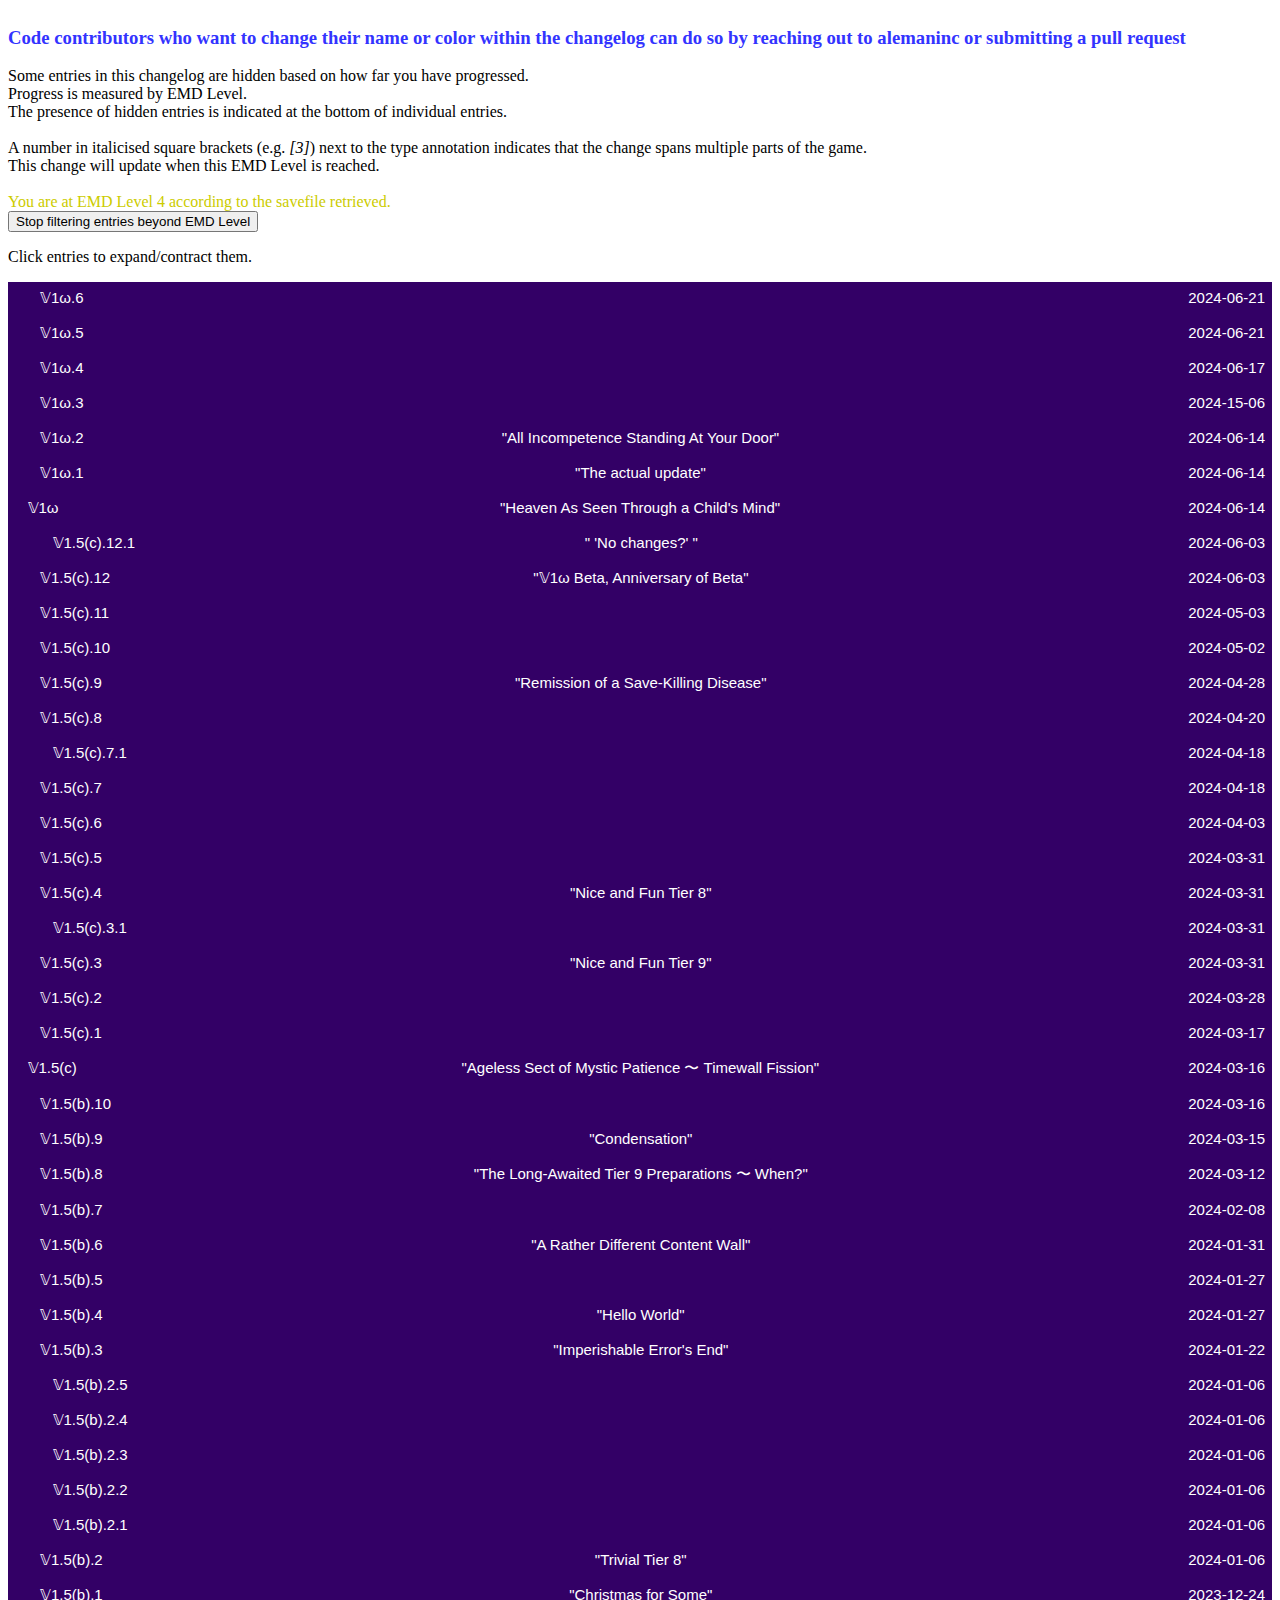
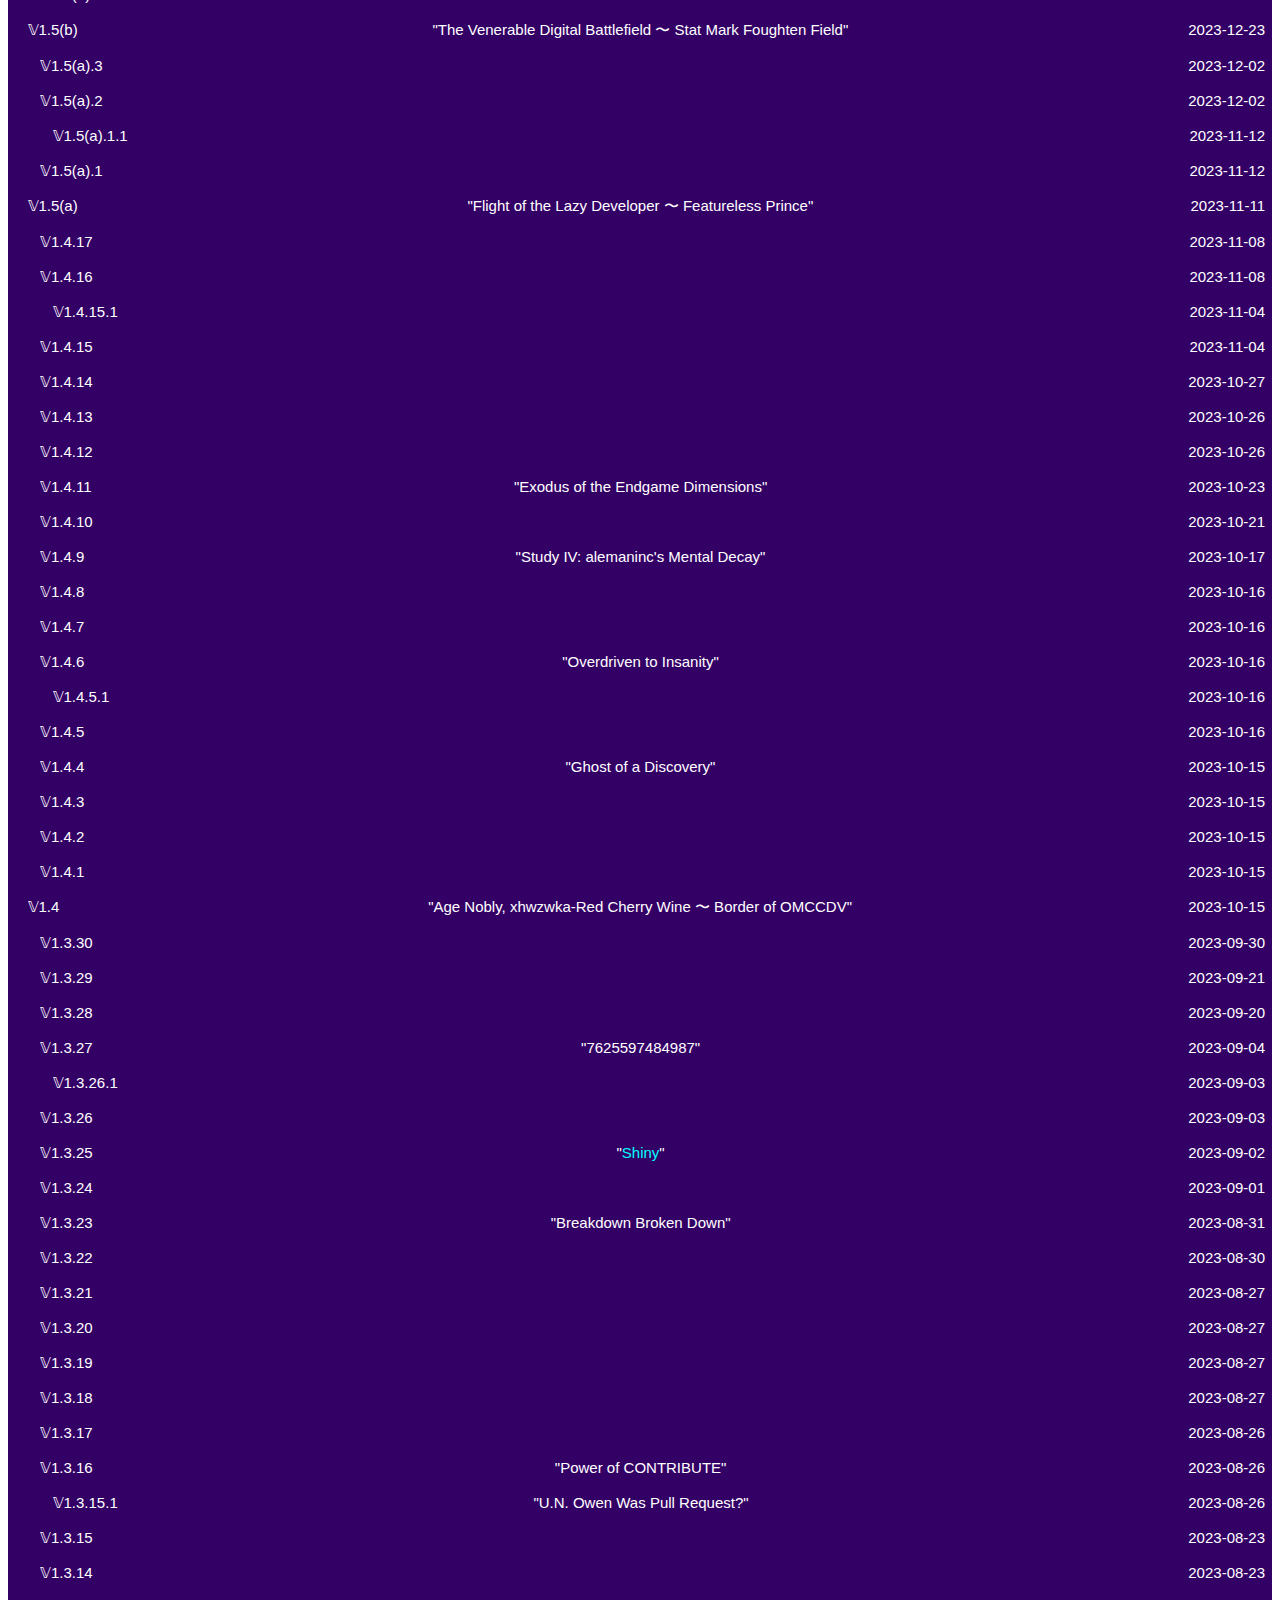
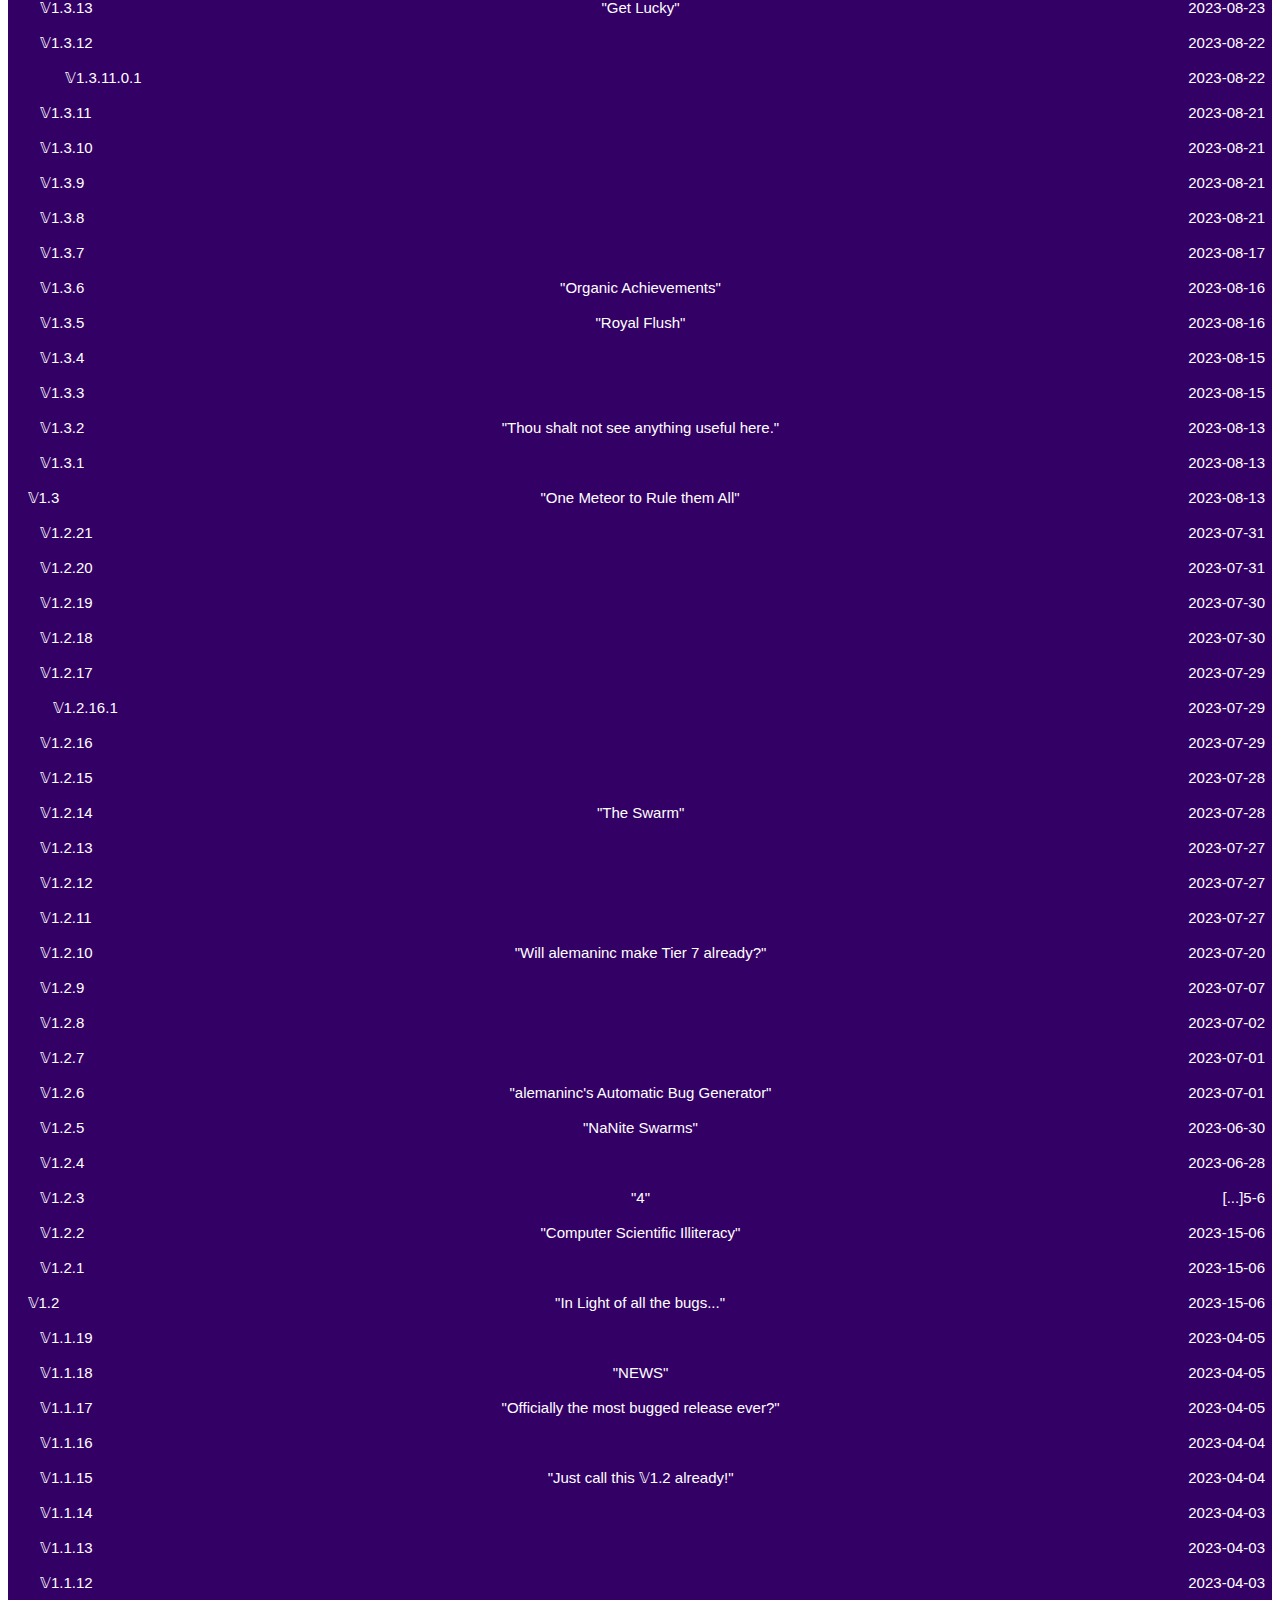
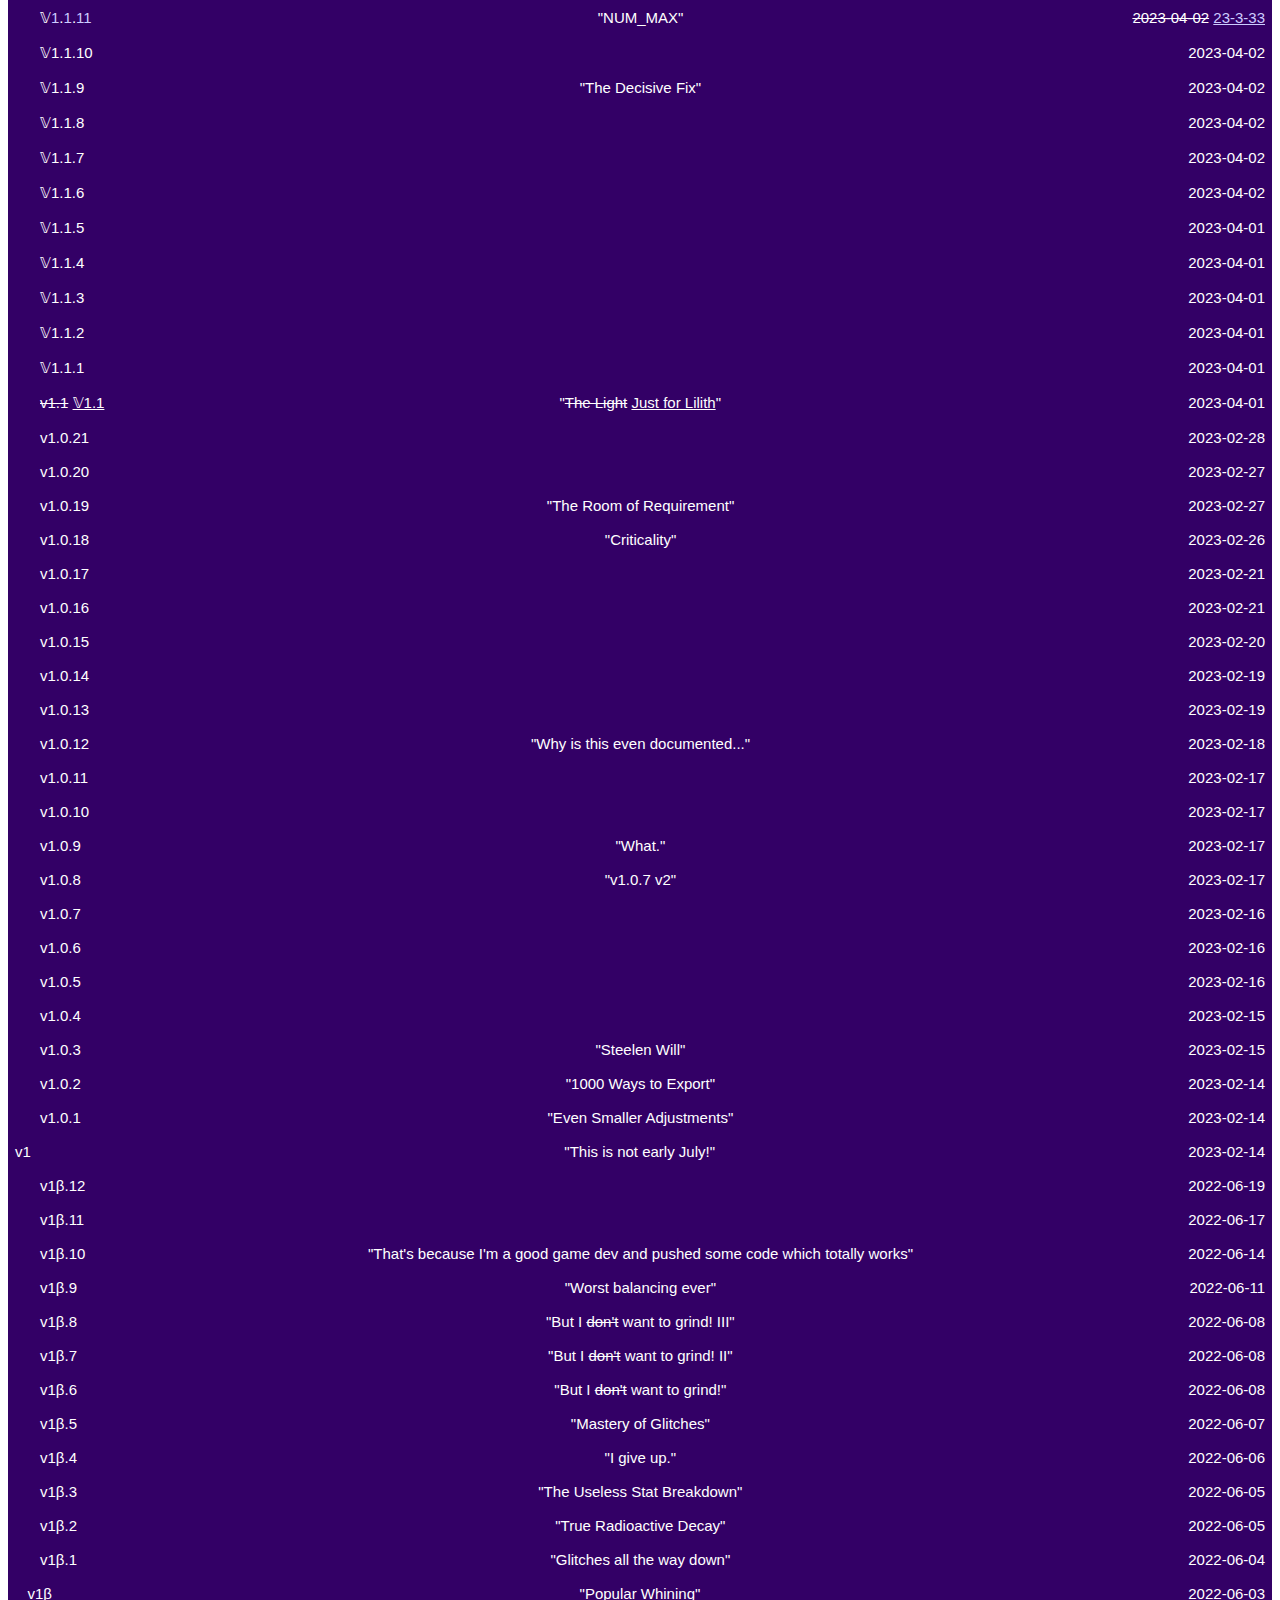
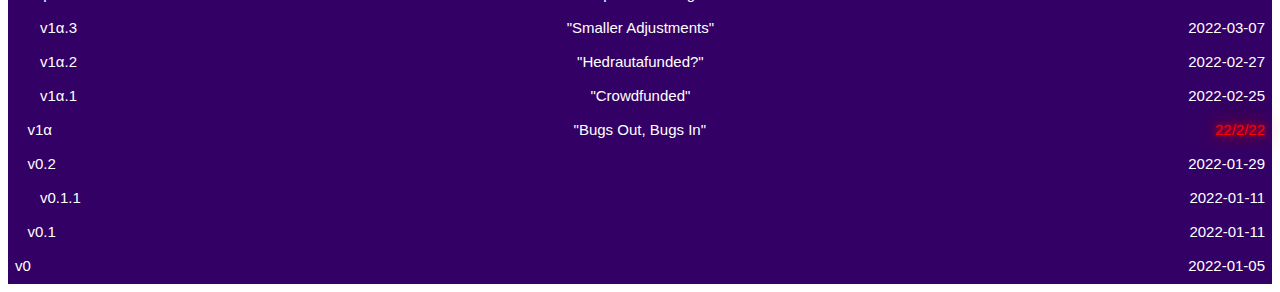
==== commit 15818a52: "1ω.6" ====
--- a/changelog.html
+++ b/changelog.html
@@ -75,12 +75,16 @@
 
 	]},
 	*/
+	{num:"𝕍1ω.6",date:"2024-06-21",changes:[
+		[1,"BUGFIX","All achievements being visible"],
+		[1,"WHAT","𝕍1ω.5's first TEXTFIX being visible at EMD Level 1 even though it actually relates to a Level 8 feature"]
+	]},
 	{num:"𝕍1ω.5",date:"2024-06-21",changes:[
 		[1,"BUGFIX","Memory leak"],
 		[7,"BUGFIX","Achievement 707 \"Master of the Void\" awarding even if stars or stardust upgrades are owned"],
 		[9,"BUGFIX","Ontological Triad including Study IX completely disabling all Bindings on experientia reset"],
 		[1,"INTERFACE","EMD Level is now shown on footer by default"],
-		[1,"TEXTFIX","Research 17-8 makes Time research show the unchanged effect"],
+		[8,"TEXTFIX","Research 17-8 makes Time research show the unchanged effect"],
 		[8,"TEXTFIX","Wormhole Upgrade 5 \"More Achievement\" now correctly refers to Mastery 101 instead of Achievement 501 \"Wormhole to Somewhere\""],
 		[9,"TEXTFIX","Study XIII Reward \"Master's Encyclopædia of Integer Sequences®\" Levels 4 and 5 now state that they are multiplicative with Levels 1 and 2, and correctly uses old spelling as is customary for Study XIII rewards"],
 		[9,"TEXTFIX","Study XIII failure by Binding 236 showing total dark axis as 0"],
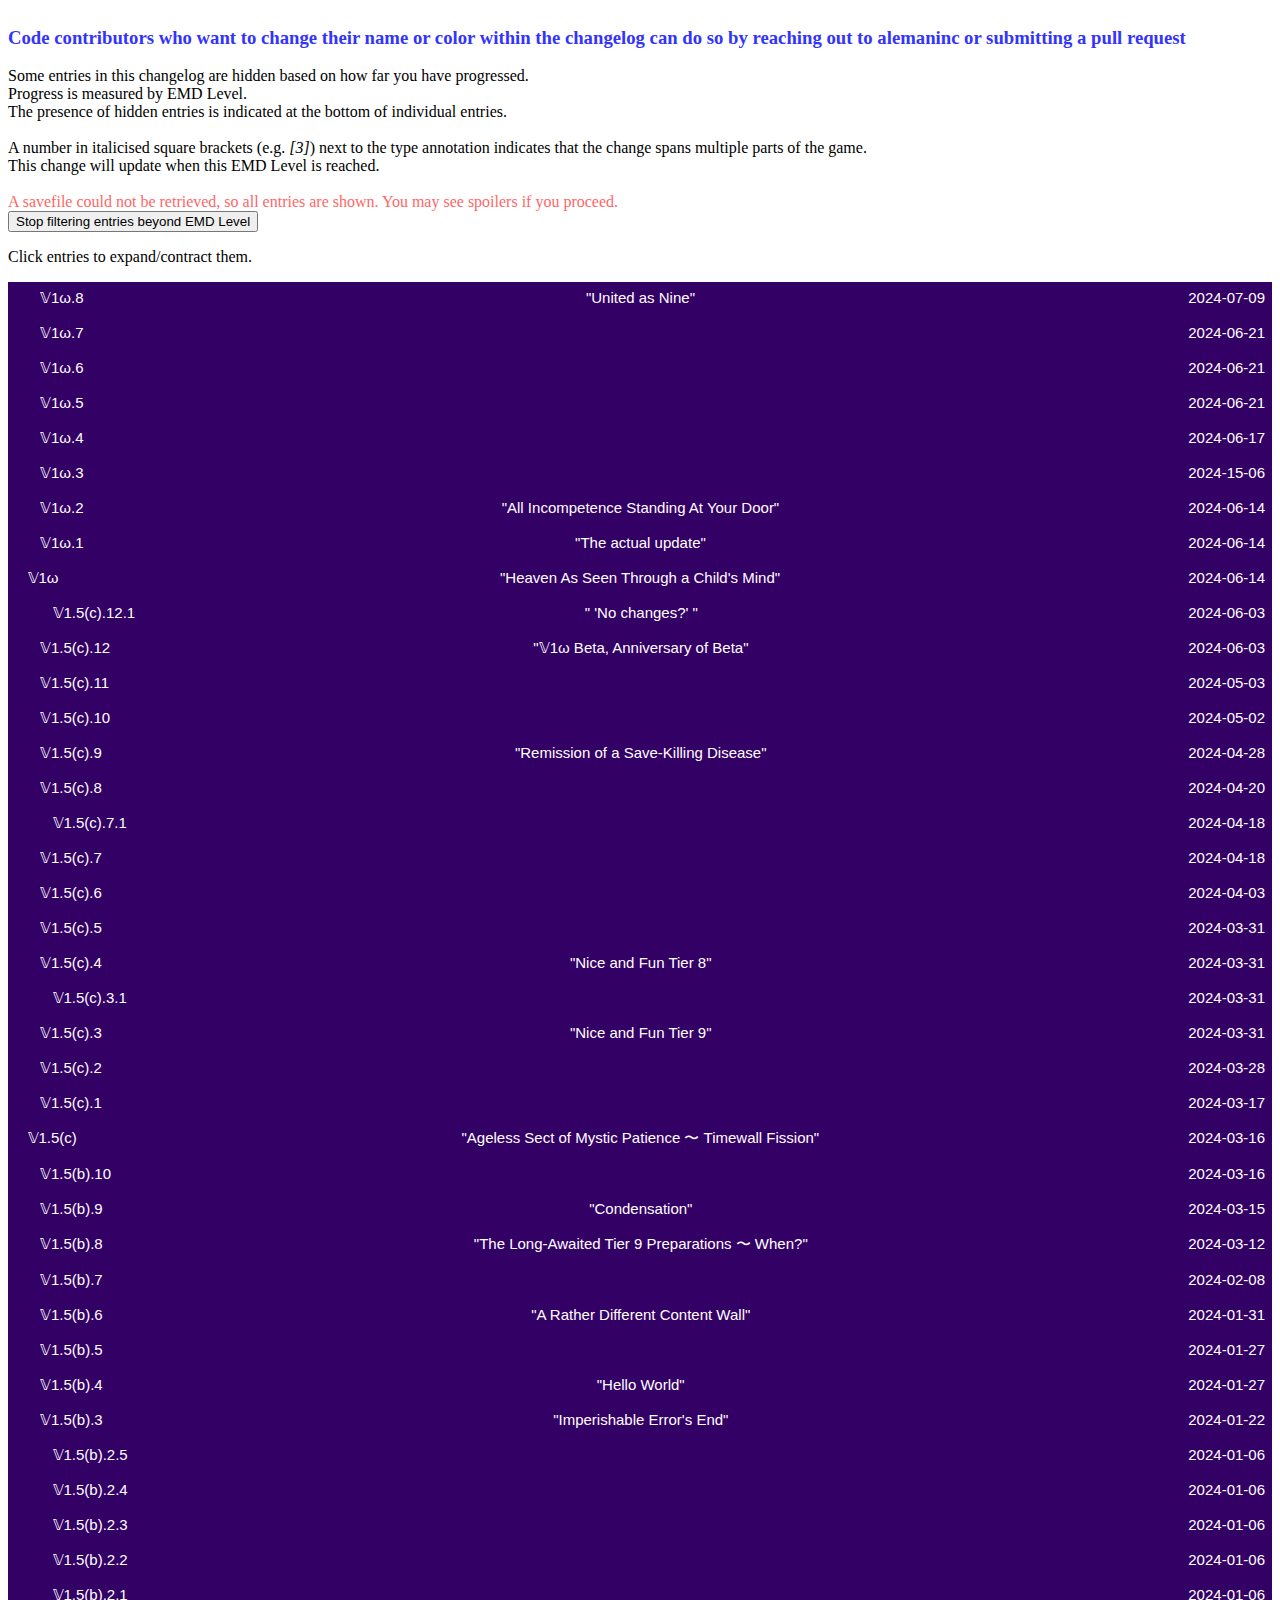
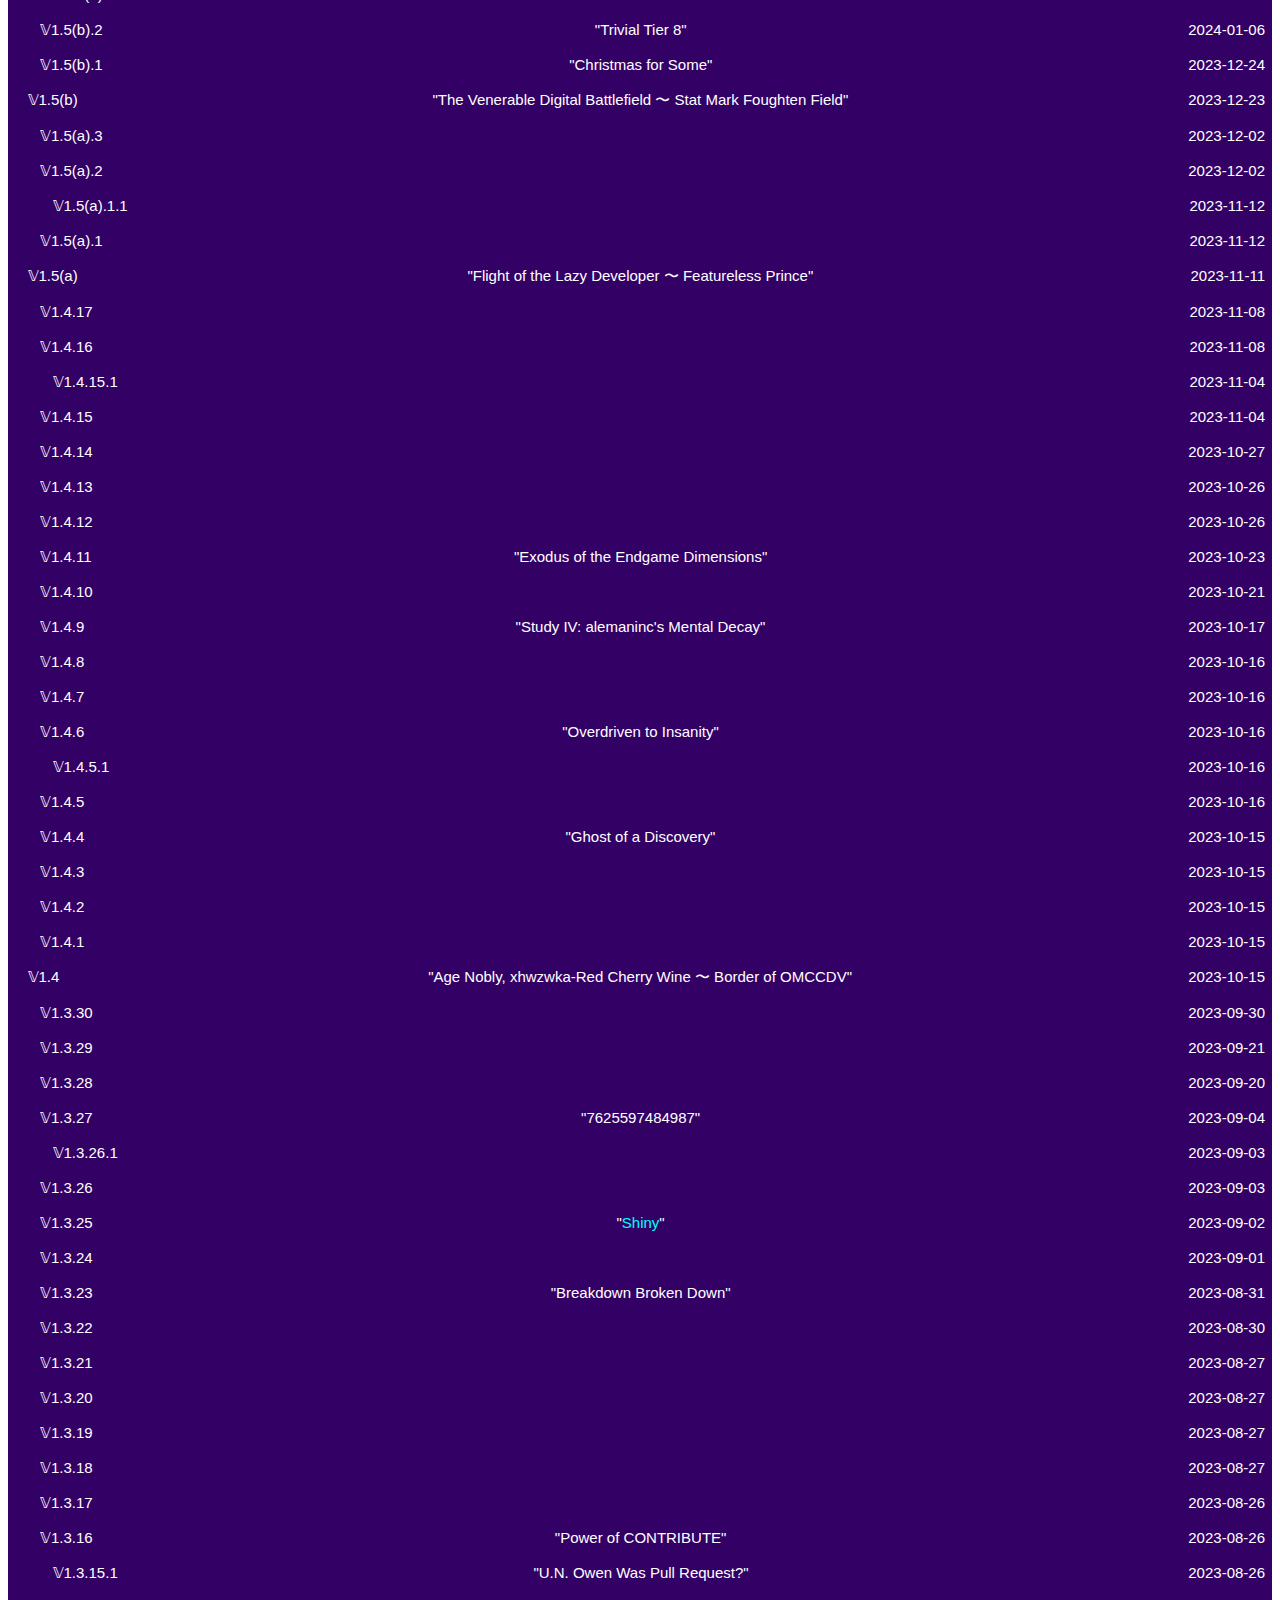
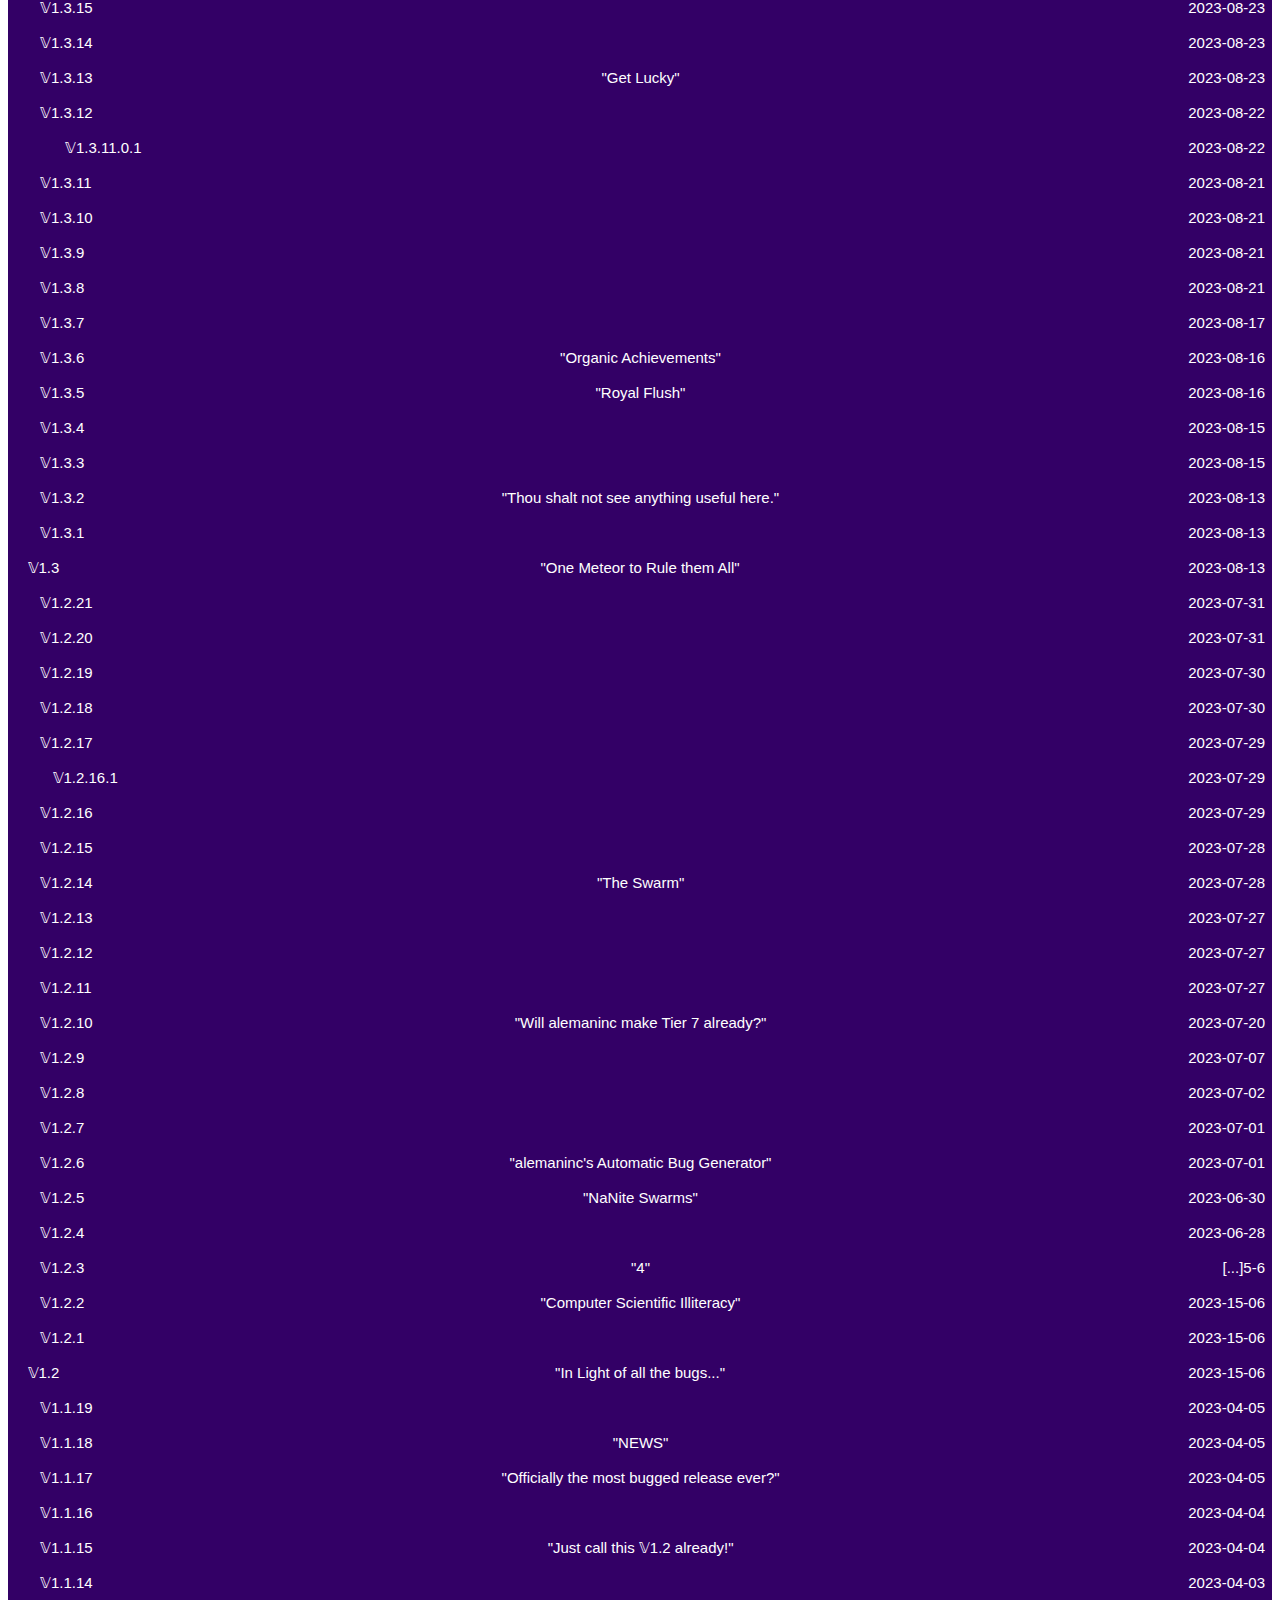
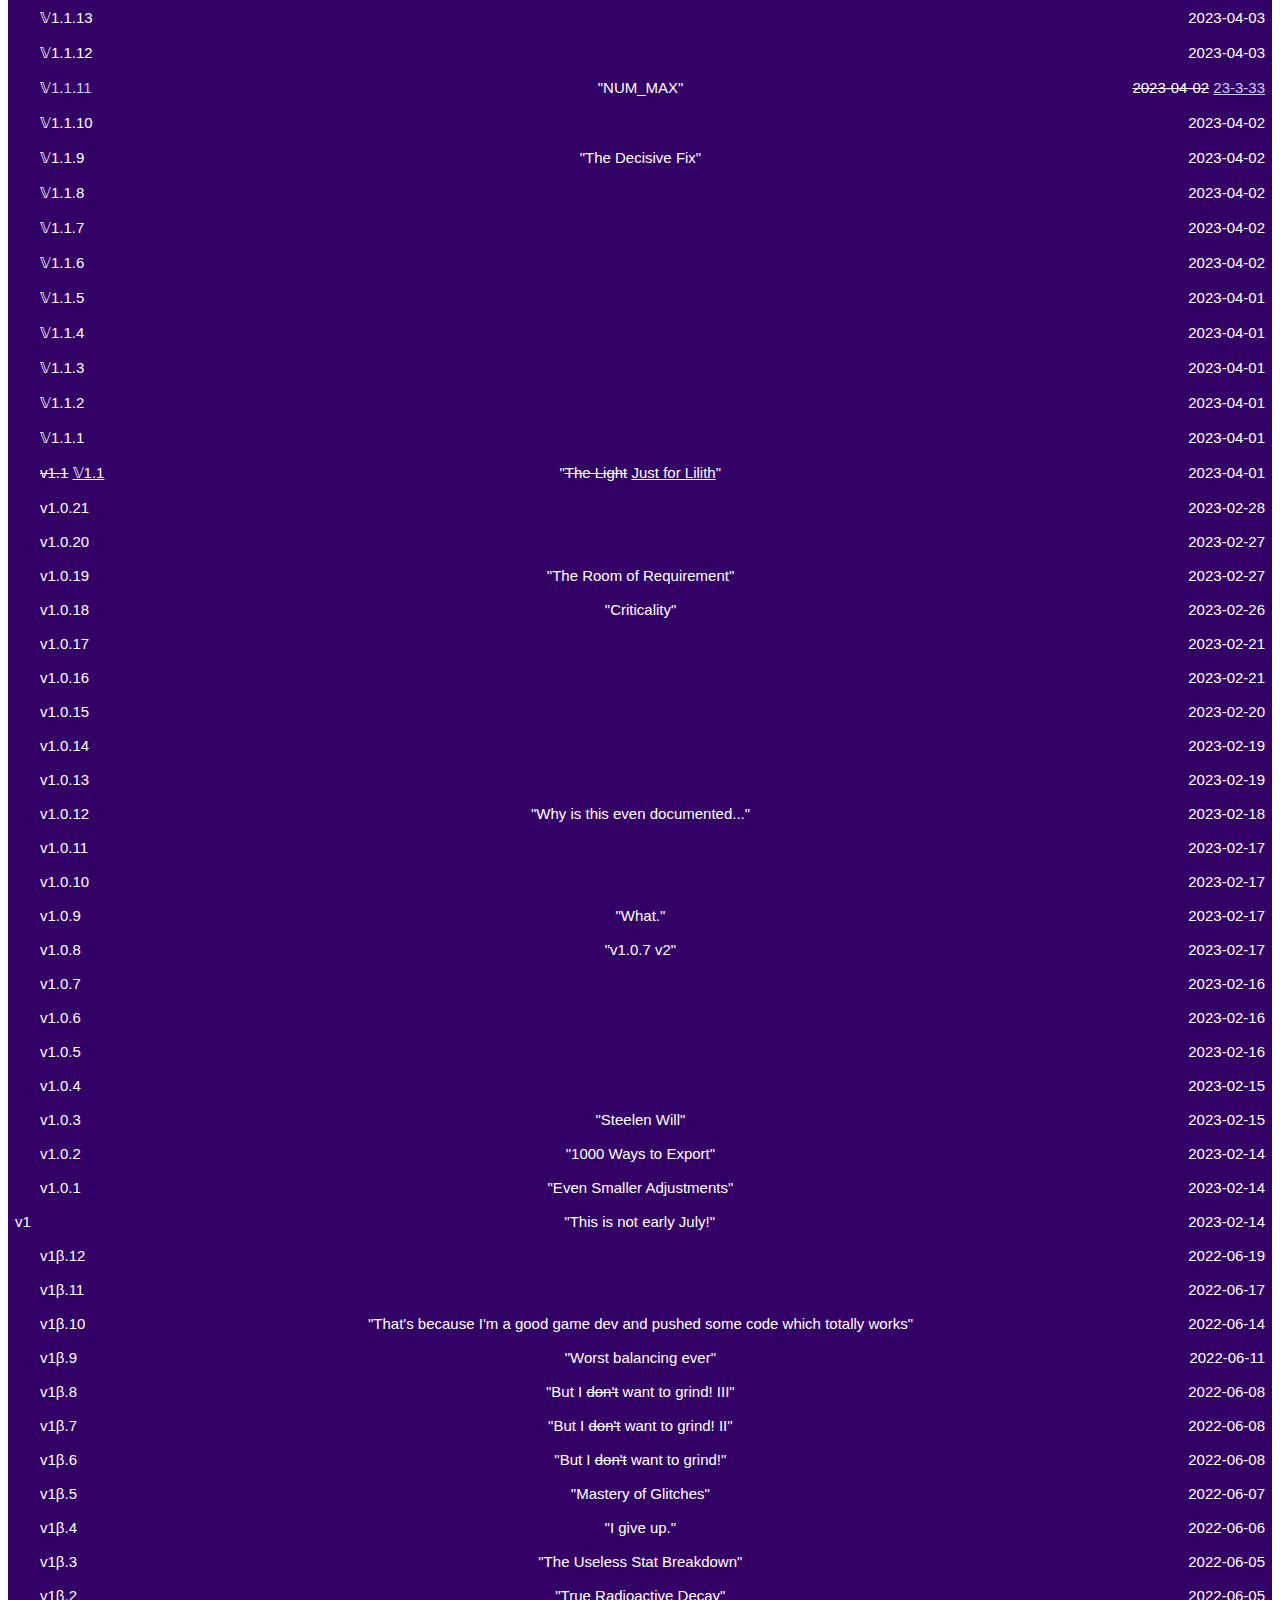
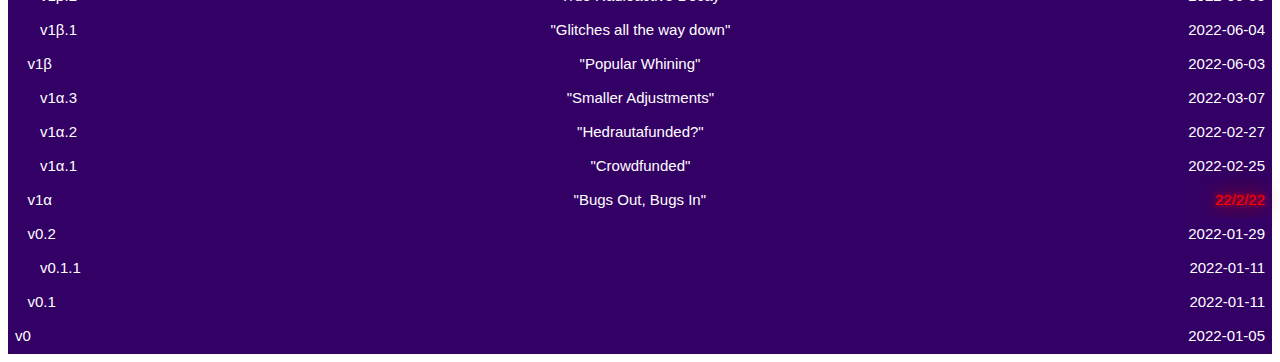
==== commit 3c906472: "1ω.8" ====
--- a/changelog.html
+++ b/changelog.html
@@ -58,7 +58,7 @@
 const save = JSON.parse(localStorage.getItem("save"))
 const notation = (save===null)?"Mixed scientific":(save.notation??"Mixed Scientific")
 function format(x,p=0){return gformat(N(x),p,notation)}
-const EMDLevel = (save===null)?4:(save.EMDLevel??Infinity)
+const EMDLevel = (save===null)?Infinity:(save.EMDLevel??Infinity)
 const contributors = {
 	"Hedrauta":"#00cc00",
 	"IRAD":"#ff9933",
@@ -69,12 +69,41 @@
 const logEntries = [
 	/*
 	next major:
-
+	{num:"",date:"",changes:[
+		[9,"BALANCE","Added an additional Study XIII reward at 200 completions"]
+	]},
 	blank entry:
 	{num:"",date:"",changes:[
 
 	]},
 	*/
+	{num:"𝕍1ω.8",date:"2024-07-09",name:"United as Nine",changes:[
+		[4,"BALANCE","Stars 61, 62 and 63 are weaker below "+format(Decimal.FC_NN(1,1,50+Math.log10(2)*2650))+" exotic matter"],
+		[6,"BALANCE","Achievement 614 \"Redstone Clock\" is no longer nitpicky when the slowest time is <i>exactly</i> 1 second"],
+		[1,"BUGFIX","Unassigning all Mastery rows resetting mastery power even if no Masteries were assigned before"],
+		[1,"BUGFIX","The complex achievement QOL added to the 𝕍1ω.5 changelog should now actually work instead of causing catastrophic errors"],
+		[5,"BUGFIX","Star allocator assignment not working at all"],
+		[5,"BUGFIX","Research 6-9 tooltip behaving strangely"],
+		[5,"INTERFACE","Tier 5 achievement backgrounds are darker"],
+		[8,"INTERFACE","The knowledge effect cap is now shown in the Stat Breakdown if Study VIII is completed"],
+		[8,"INTERFACE","Ontological Triad Study selection buttons are smaller, and use Roman rather than Arabic numerals"],
+		[9,"INTERFACE","Study XIII Rewards \"Mailbreaker\" and \"Stat Mark's Cellular Game of Rising\" now use smaller font"],
+		[9,"INTERFACE","Study XIII rewards now show their level thresholds at the bottom of the reward <code>div</code>"],
+		[1,"QOL","Achievements which cannot be failed while on the progress bar now mention that they behave like this"],
+		[5,"QOL","Iron Will Stardust reset confirmation is now switched off by default (related to the above BUGFIX)"],
+		[5,"QOL","Star allocator is now easier to use"],
+		[1,"TEXTFIX","Reddit link leading to the 𝕍1.4 post rather than the 𝕍1ω post"],
+		[1,"TEXTFIX","\"Mastery unassignmnet\""],
+		[2,"TEXTFIX","Stardust reset popup mentioning energy if this is not unlocked"],
+		[9,"TEXTFIX","Study XIII Reward \"Exo Reactor\" no longer has a <code>+</code> sign in its effect description"],
+		[9,"TEXTFIX","The Research 25-1 effect is no longer unformatted once boosted"],
+		[9,"TEXTFIX","Study XIII displaying 256 as the maximum number of completions.<br>That is not a Freudian slip."],
+		[1,"WHAT","Added the missing QOL to the 𝕍1ω.5 changelog"]
+	]},
+	{num:"𝕍1ω.7",date:"2024-06-21",changes:[
+		[1,"BUGFIX","Buying a single axis crashing the game"],
+		[1,"What a way to scare <i>all</i> new arrivals off..."]
+	]},
 	{num:"𝕍1ω.6",date:"2024-06-21",changes:[
 		[1,"BUGFIX","All achievements being visible"],
 		[1,"WHAT","𝕍1ω.5's first TEXTFIX being visible at EMD Level 1 even though it actually relates to a Level 8 feature"]
@@ -84,6 +113,7 @@
 		[7,"BUGFIX","Achievement 707 \"Master of the Void\" awarding even if stars or stardust upgrades are owned"],
 		[9,"BUGFIX","Ontological Triad including Study IX completely disabling all Bindings on experientia reset"],
 		[1,"INTERFACE","EMD Level is now shown on footer by default"],
+		[1,"QOL","Setting an achievement to the progress bar will now prevent its failure"],
 		[8,"TEXTFIX","Research 17-8 makes Time research show the unchanged effect"],
 		[8,"TEXTFIX","Wormhole Upgrade 5 \"More Achievement\" now correctly refers to Mastery 101 instead of Achievement 501 \"Wormhole to Somewhere\""],
 		[9,"TEXTFIX","Study XIII Reward \"Master's Encyclopædia of Integer Sequences®\" Levels 4 and 5 now state that they are multiplicative with Levels 1 and 2, and correctly uses old spelling as is customary for Study XIII rewards"],
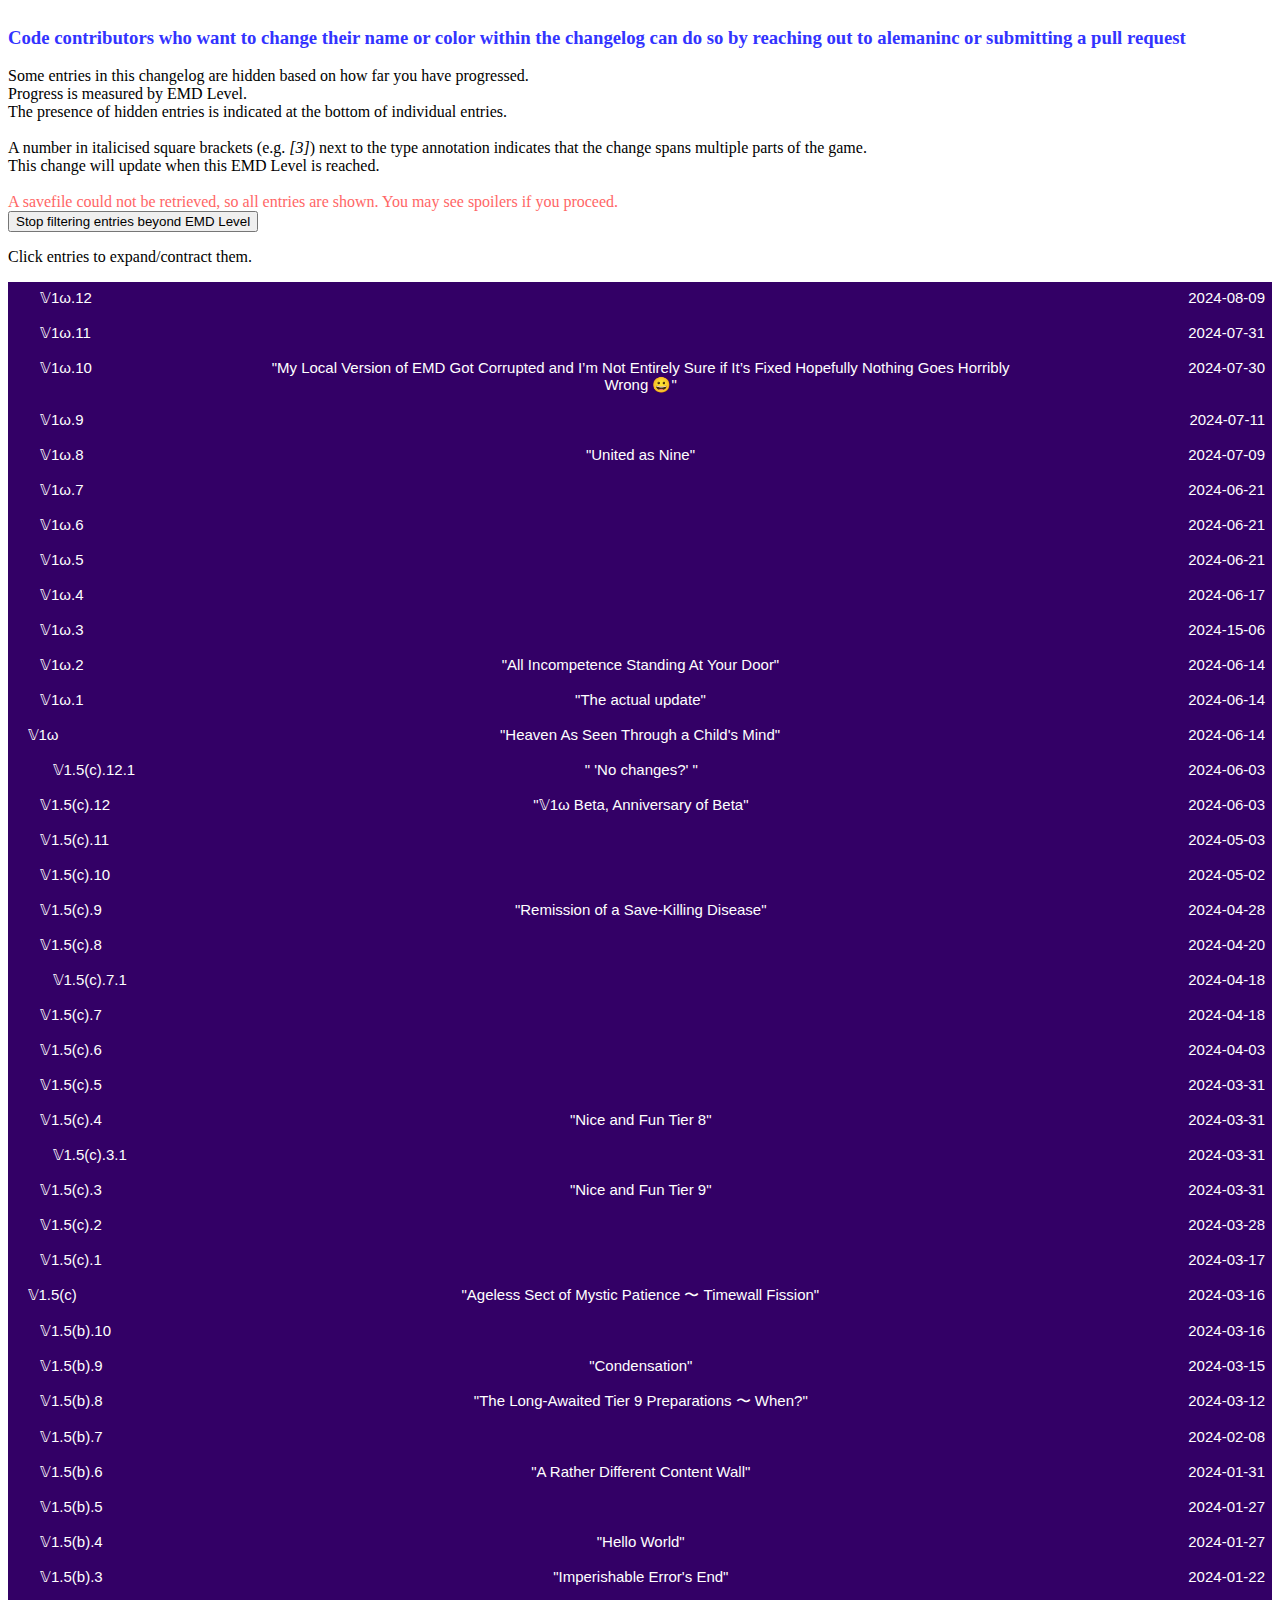
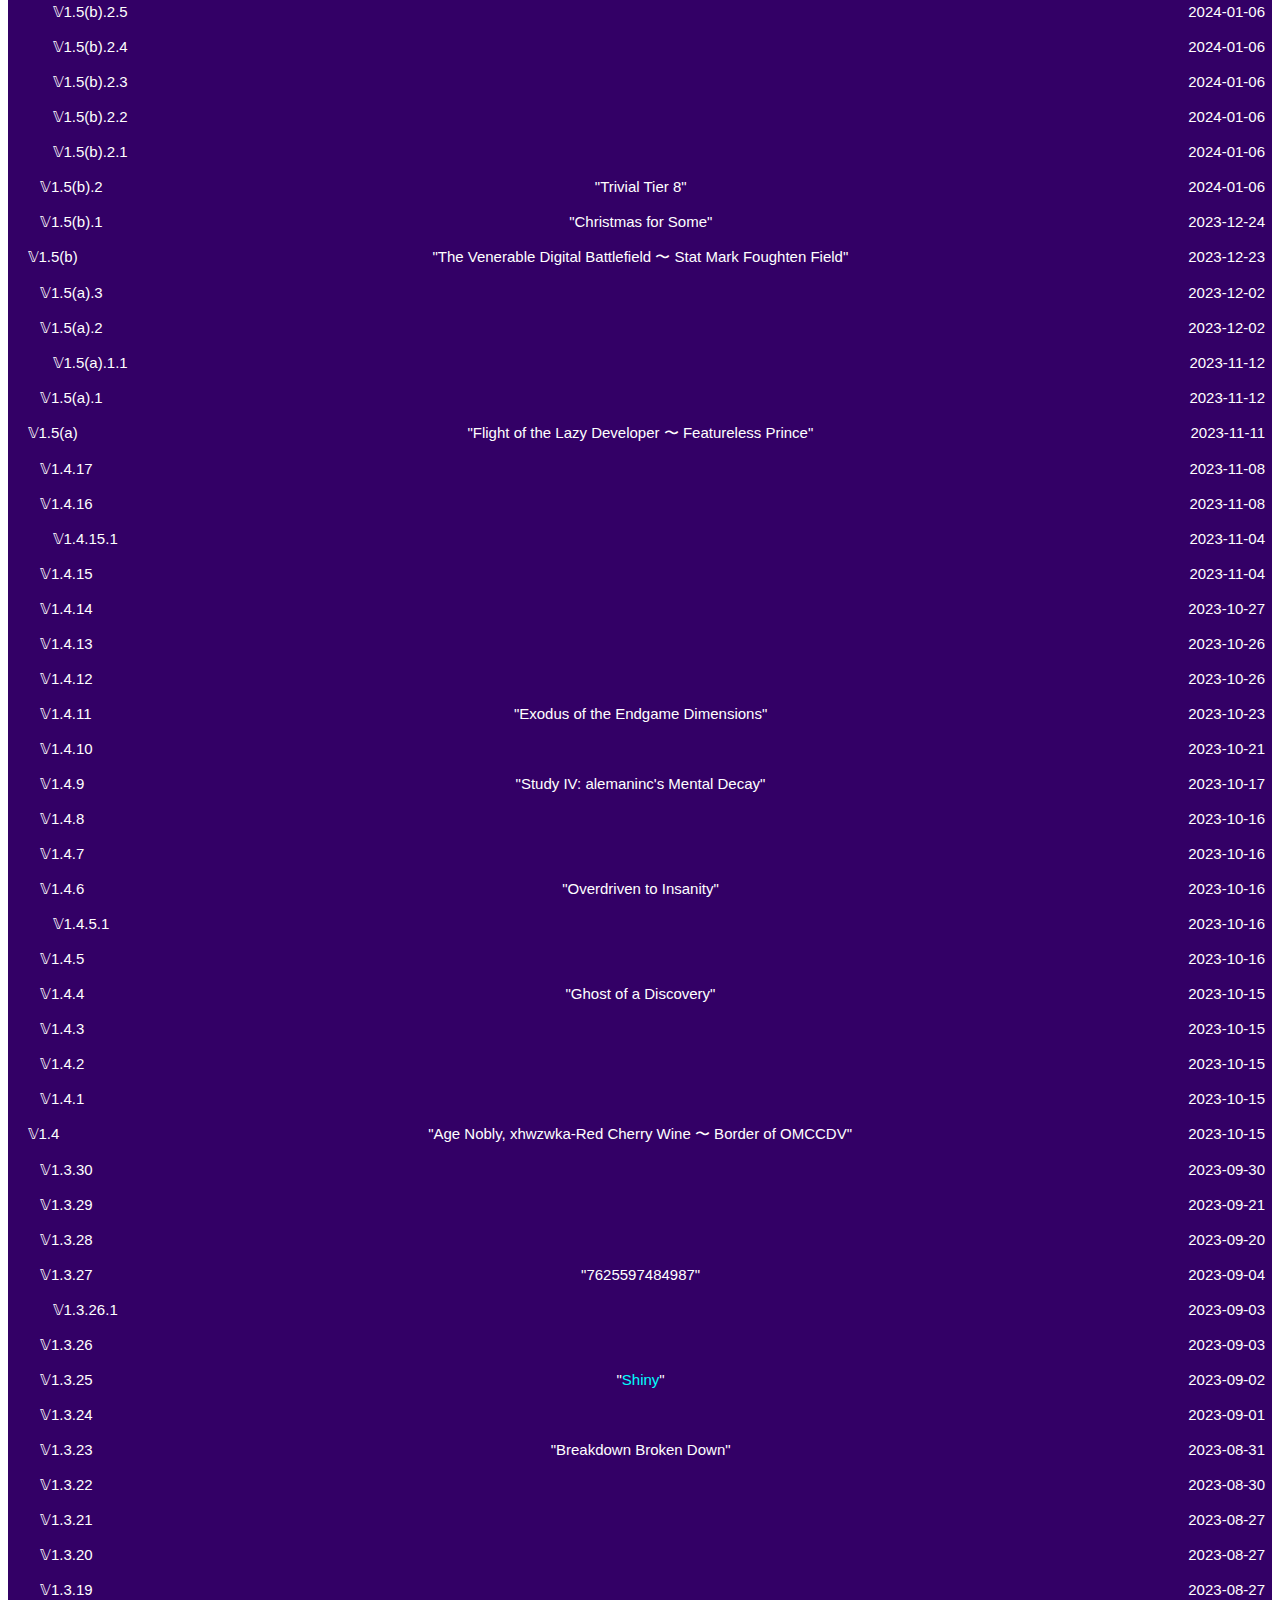
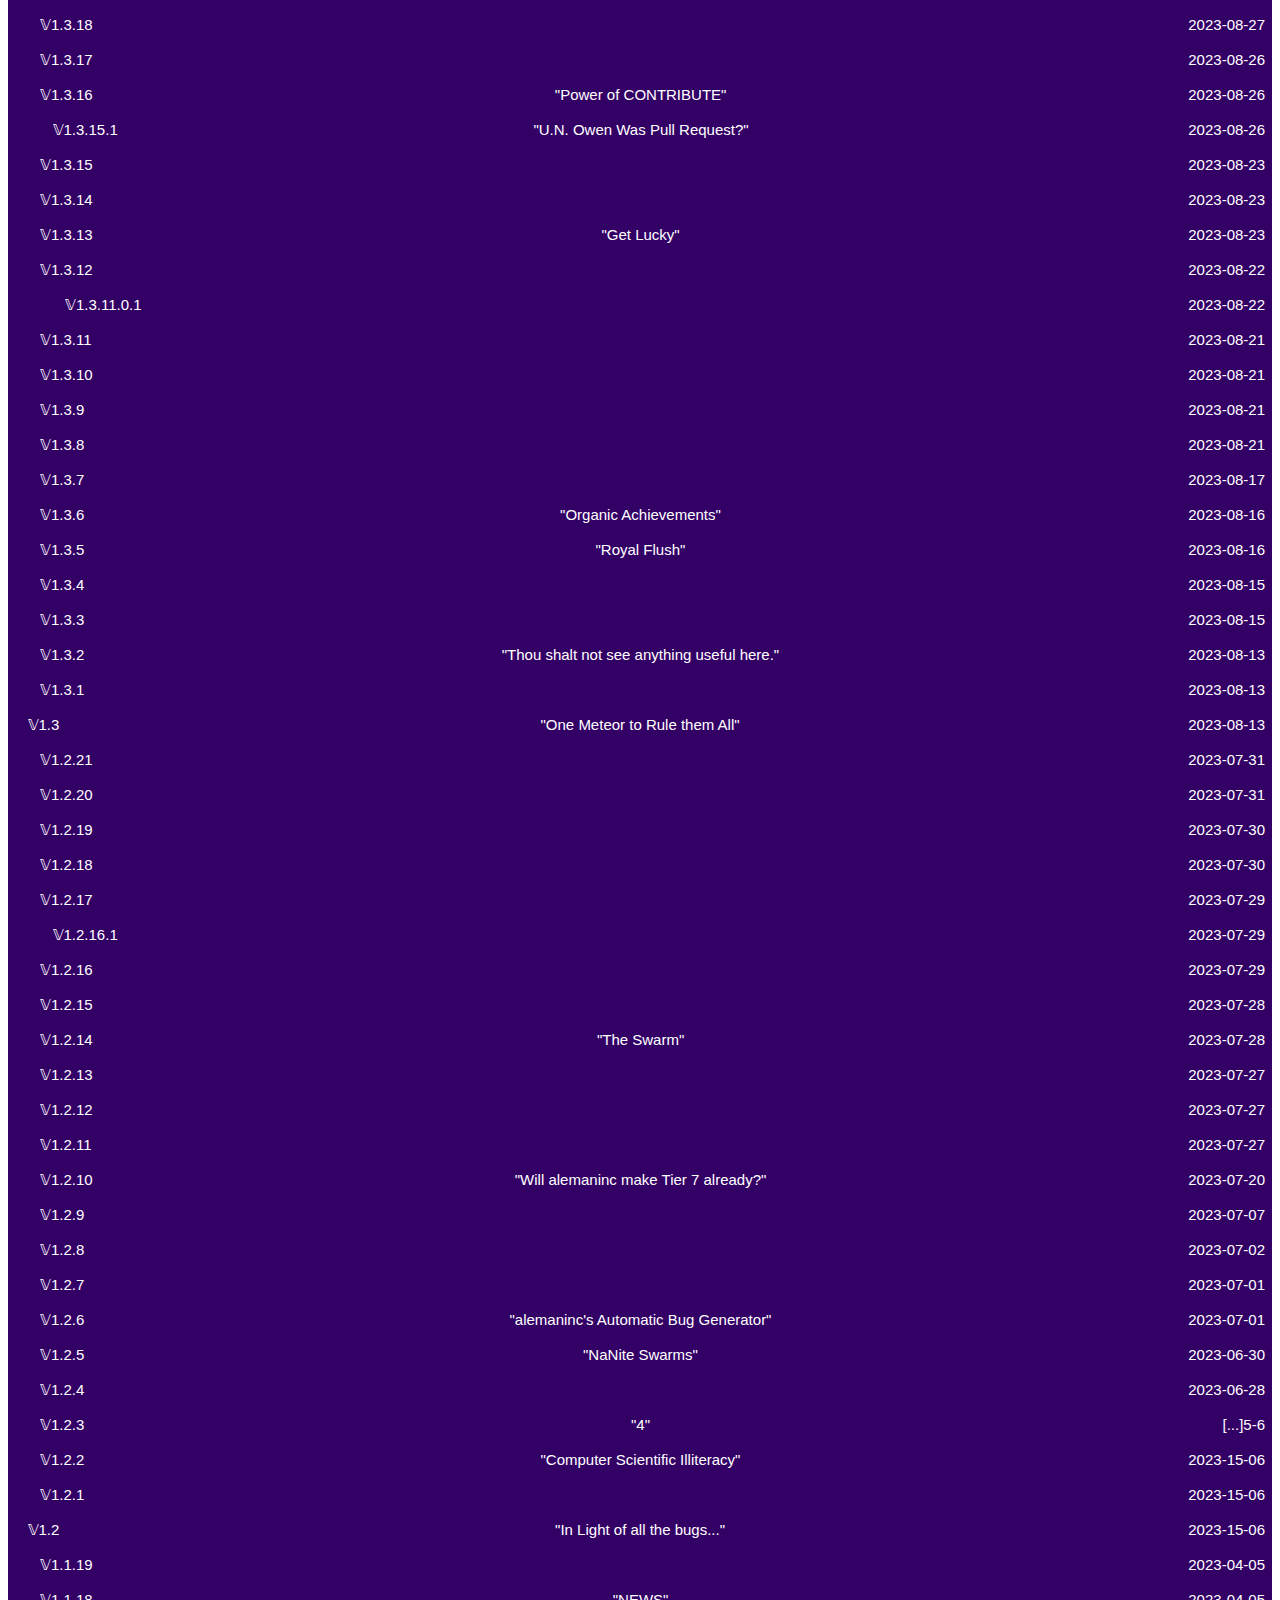
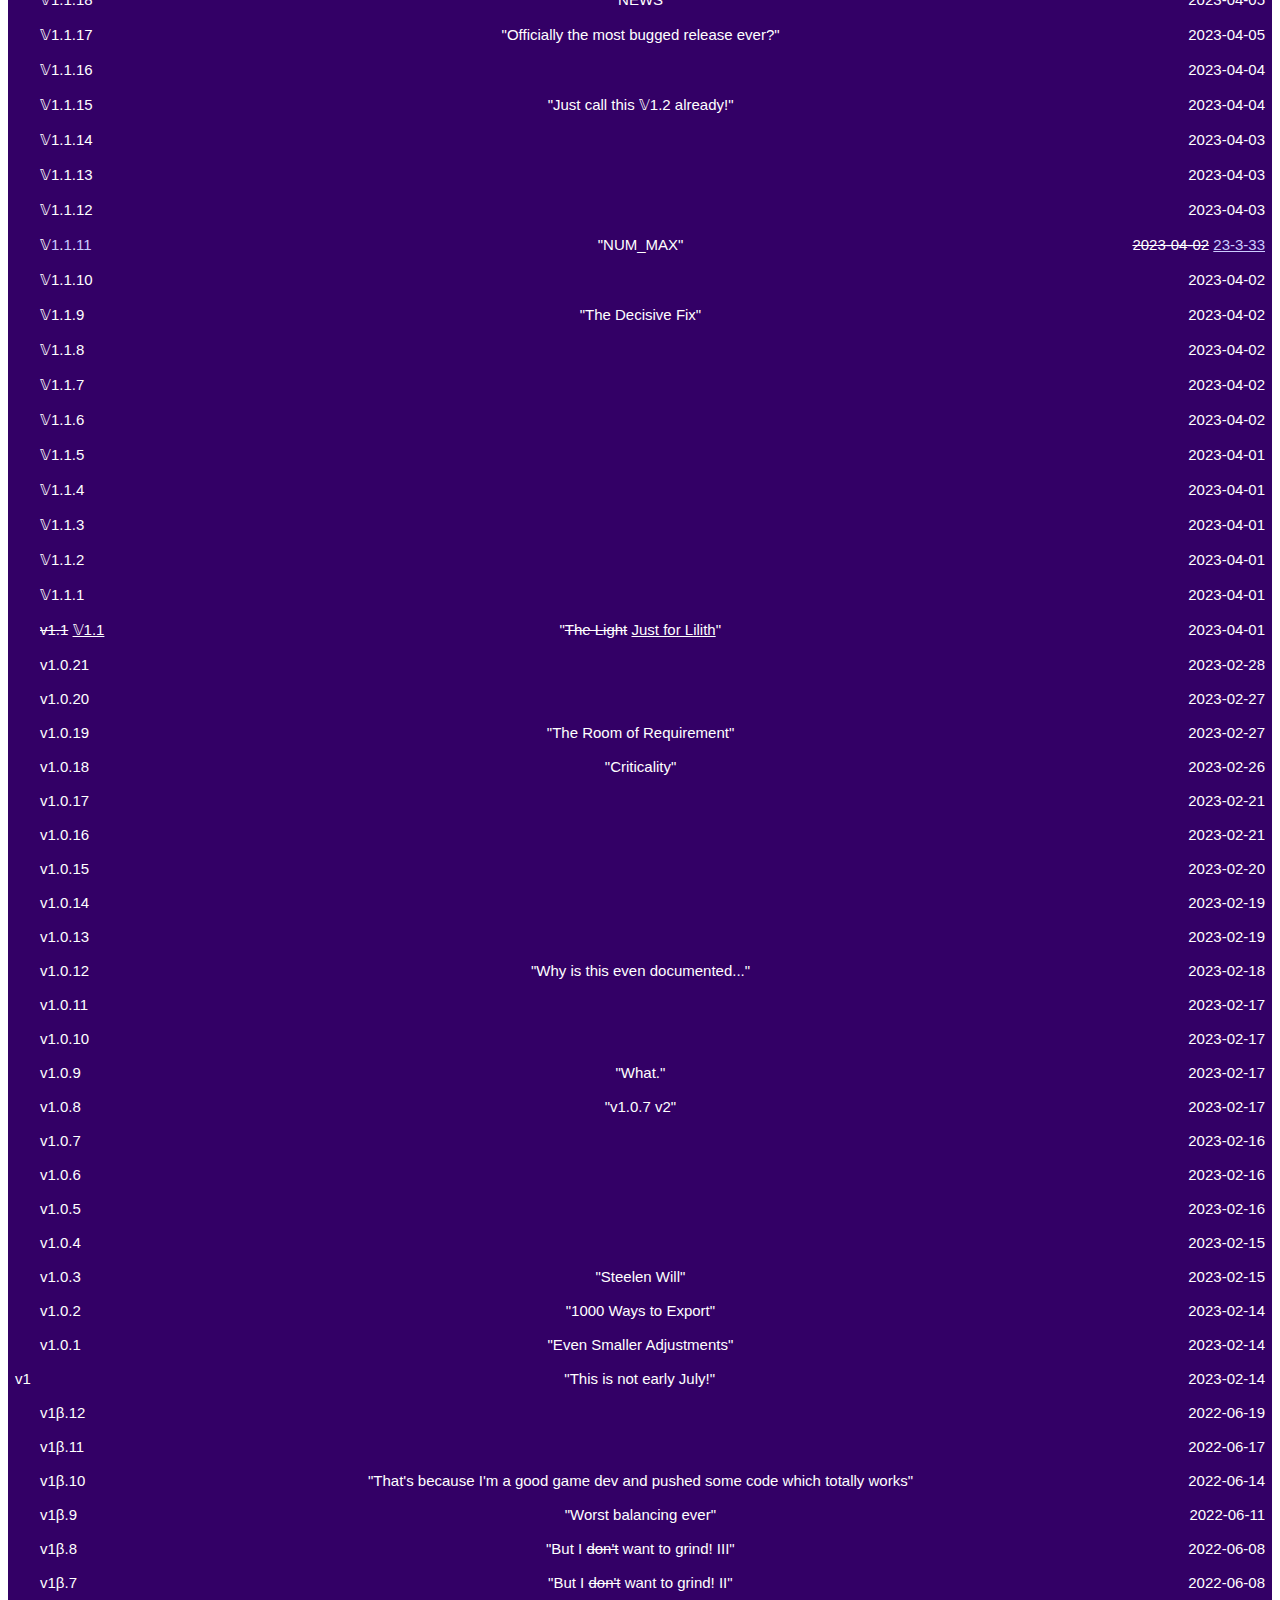
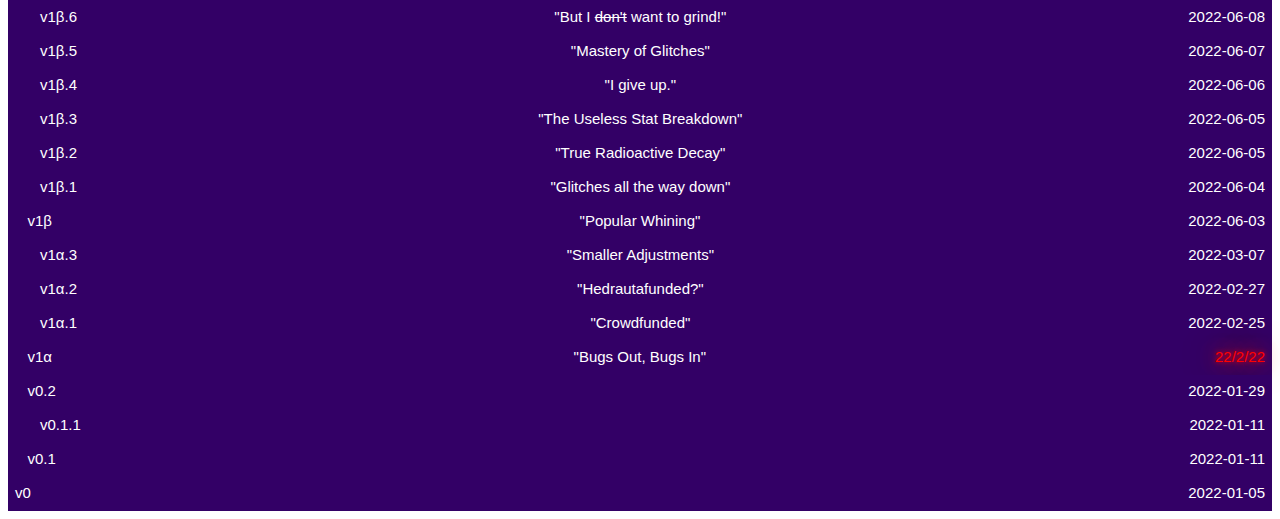
==== commit ef1cf781: "1ω.12" ====
--- a/changelog.html
+++ b/changelog.html
@@ -70,6 +70,7 @@
 	/*
 	next major:
 	{num:"",date:"",changes:[
+		[8,"BALANCE","Study XII reward 3 now correctly gives its boost to Achievement 525 rather than Achievement 526"],
 		[9,"BALANCE","Added an additional Study XIII reward at 200 completions"]
 	]},
 	blank entry:
@@ -77,6 +78,44 @@
 
 	]},
 	*/
+	{num:"𝕍1ω.12",date:"2024-08-09",changes:[
+		[2,"BUGFIX","Setting axis autobuyer caps to invalid values no longer breaks the game"],
+		[9,"BUGFIX","Study XIII completion will no longer show a \"Successfully loaded!\" popup"],
+		[9,"BUGFIX","Study XIII Binding 275 crashing the game if its effect formula is viewed"],
+		[9,"BUGFIX","Buying Research 26-5, 25-8 or 26-11 then entering the Studies tab with 4 Study of Studies completions no longer crashes the game"],
+		[1,"INTERFACE","Removed the feedback form which closed over two weeks ago from the footer"],
+		[5,"INTERFACE","When using the Compact style for Studies, the information panel will no longer show a number of completions as this is already displayed on the Study selector"],
+		[[5,8],"INTERFACE","When using the Detailed style for Studies, the information divs are now very slightly larger to prevent text overflow for "+((EMDLevel>=8)?"Study of Studies":"a lategame Study")],
+		[1,"MISCELLANEOUS","News ticker frequency now works correctly once more<br>(did it ever work to begin with? 🤔)"],
+		[8,"QOL","Added a button to Prismatic Upgrade 6 \"Illumenati III\" that shows what it actually does"],
+		[[6,9],"TEXTFIX","Achievement 611 \"Pieces of Eight\" now specifically refers to purchased dark stars"+((EMDLevel>=9)?", and Achievement 918 \"Where is that Infinite Galaxy Now?\" to effective":"")],
+		[1,"TEXTFIX","Innumerable corrections of incorrect formulae"]
+	]},
+	{num:"𝕍1ω.11",date:"2024-07-31",changes:[
+		[2,"TEXTFIX","Fixed Stardust story entry going along the lines of \"Stardust creation consumed all exotic matter <i>and stardust</i>\""],
+		[[5,9],"TEXTFIX",(EMDLevel>=9)?"The Study XIII Binding 225 text next to Discoveries no longer appears if Binding 225 is not active (or if Study XIII isn't even unlocked)":"There is no longer a brown text next to the Discovery count showing how many Discoveries would be unspent if the total amount was a quarter of its true value"],
+	]},
+	{num:"𝕍1ω.10",date:"2024-07-30",name:"My Local Version of EMD Got Corrupted and I’m Not Entirely Sure if It’s Fixed Hopefully Nothing Goes Horribly Wrong 😀",changes:[
+		[9,"BALANCE","Anti-axis corruption is now 50% stronger.<br>If this actually affects you at this point within development please let alemaninc know if you have not already."],
+		[1,"BUGFIX","Lightspeed news ticker crashing the game"],
+		[8,"BUGFIX","Prismatic upgrades can no longer be purchased above their caps (not that anyone could legitimately have done that at the moment)"],
+		[4,"INTERFACE","Added Dark Star Scaling to Statistics"],
+		[9,"INTERFACE","Corruption divs are darker and 50px taller"],
+		[1,"QOL","Added Hyperand notation<br>(courtesy of Stat Mark)"],
+		[9,"QOL","Corruptions now always appear in the Corruption tab after being reached at least once, and added text indicating what Corruptions actually do"],
+		[8,"TEXTFIX","Research 9-5 now mentions being multiplicative"],
+		[9,"TEXTFIX","The Achievement 919 reward no longer shows an incorrect formula"],
+		[1,"WHAT","Removed the credits. (≧∇≦)"],
+		[1,"WHY","Player names are now capped at 40 characters"]
+	]},
+	{num:"𝕍1ω.9",date:"2024-07-11",changes:[
+		[5,"BUGFIX","Research import and loadout load no longer target unwanted research"],
+		[5,"BUGFIX","Research loadout load no longer freezes the browser"],
+		[5,"BUGFIX","Star respec no longer crashes the game when used while an achievement is preventing Stardust reset"],
+		[5,"BUGFIX","Achievement 524 \"Mastery is not a trivial monster\" is no longer impossible"],
+		[1,"TEXTFIX","Removed an erroneous \"You can change this in Options later\" text from the modal to change the player name"],
+		[1,"TEXTFIX","The stat breakdown no longer thinks "+format(N(3e15+3))+" is a femtillion"]
+	]},
 	{num:"𝕍1ω.8",date:"2024-07-09",name:"United as Nine",changes:[
 		[4,"BALANCE","Stars 61, 62 and 63 are weaker below "+format(Decimal.FC_NN(1,1,50+Math.log10(2)*2650))+" exotic matter"],
 		[6,"BALANCE","Achievement 614 \"Redstone Clock\" is no longer nitpicky when the slowest time is <i>exactly</i> 1 second"],
@@ -89,6 +128,7 @@
 		[8,"INTERFACE","Ontological Triad Study selection buttons are smaller, and use Roman rather than Arabic numerals"],
 		[9,"INTERFACE","Study XIII Rewards \"Mailbreaker\" and \"Stat Mark's Cellular Game of Rising\" now use smaller font"],
 		[9,"INTERFACE","Study XIII rewards now show their level thresholds at the bottom of the reward <code>div</code>"],
+		[1,"MISCELLANEOUS","Added player names"],
 		[1,"QOL","Achievements which cannot be failed while on the progress bar now mention that they behave like this"],
 		[5,"QOL","Iron Will Stardust reset confirmation is now switched off by default (related to the above BUGFIX)"],
 		[5,"QOL","Star allocator is now easier to use"],
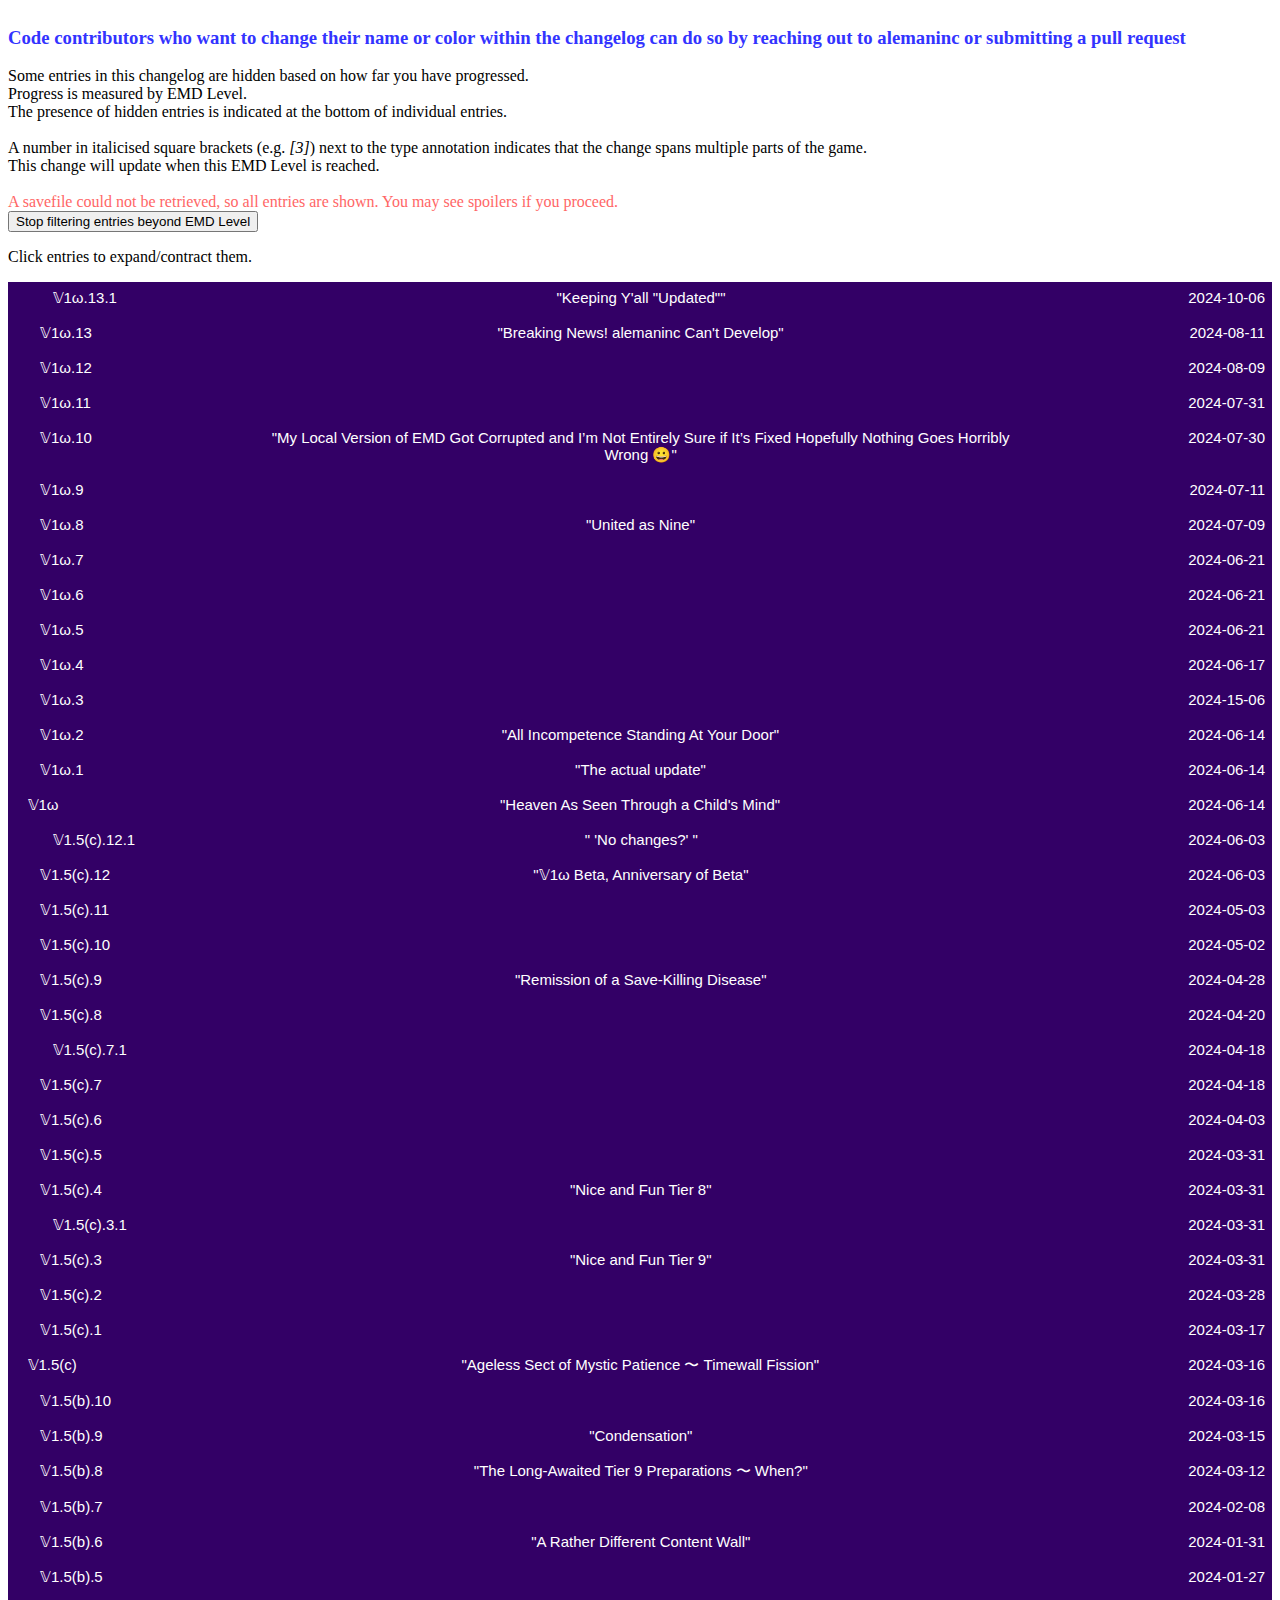
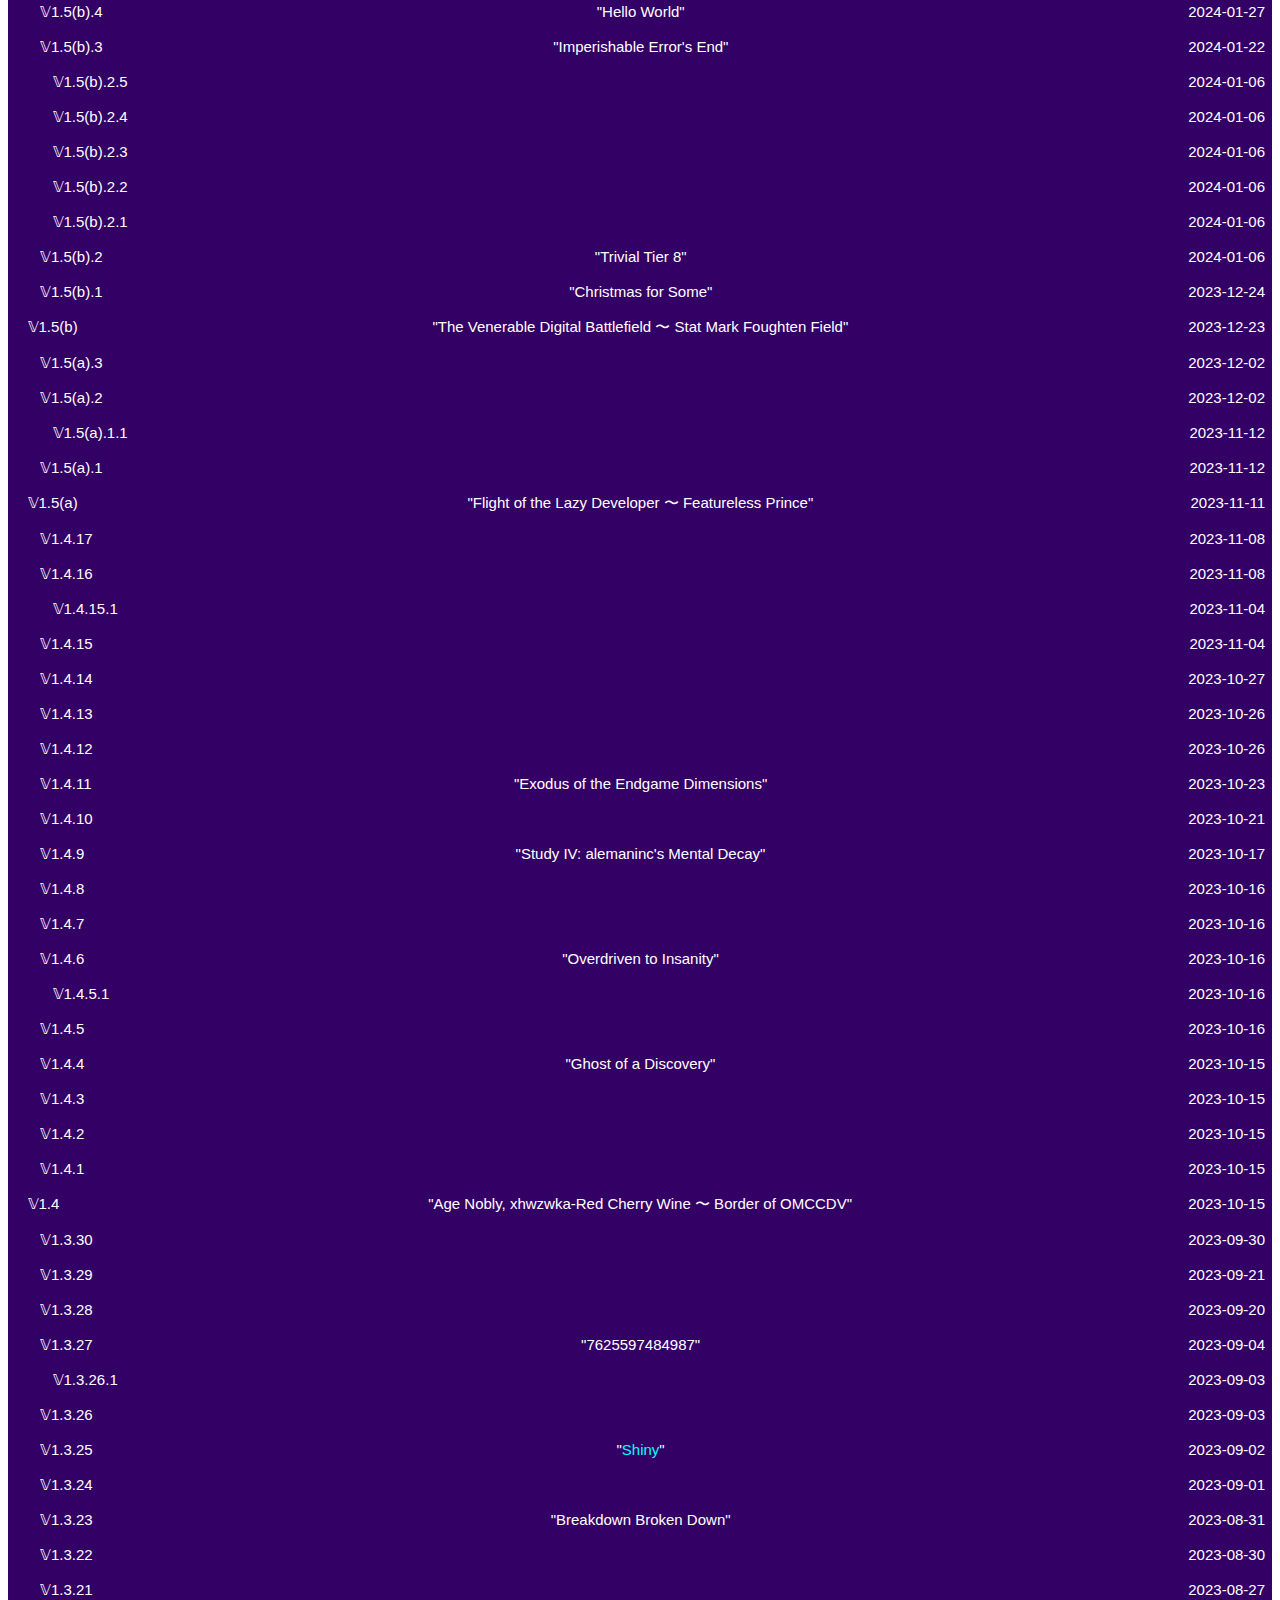
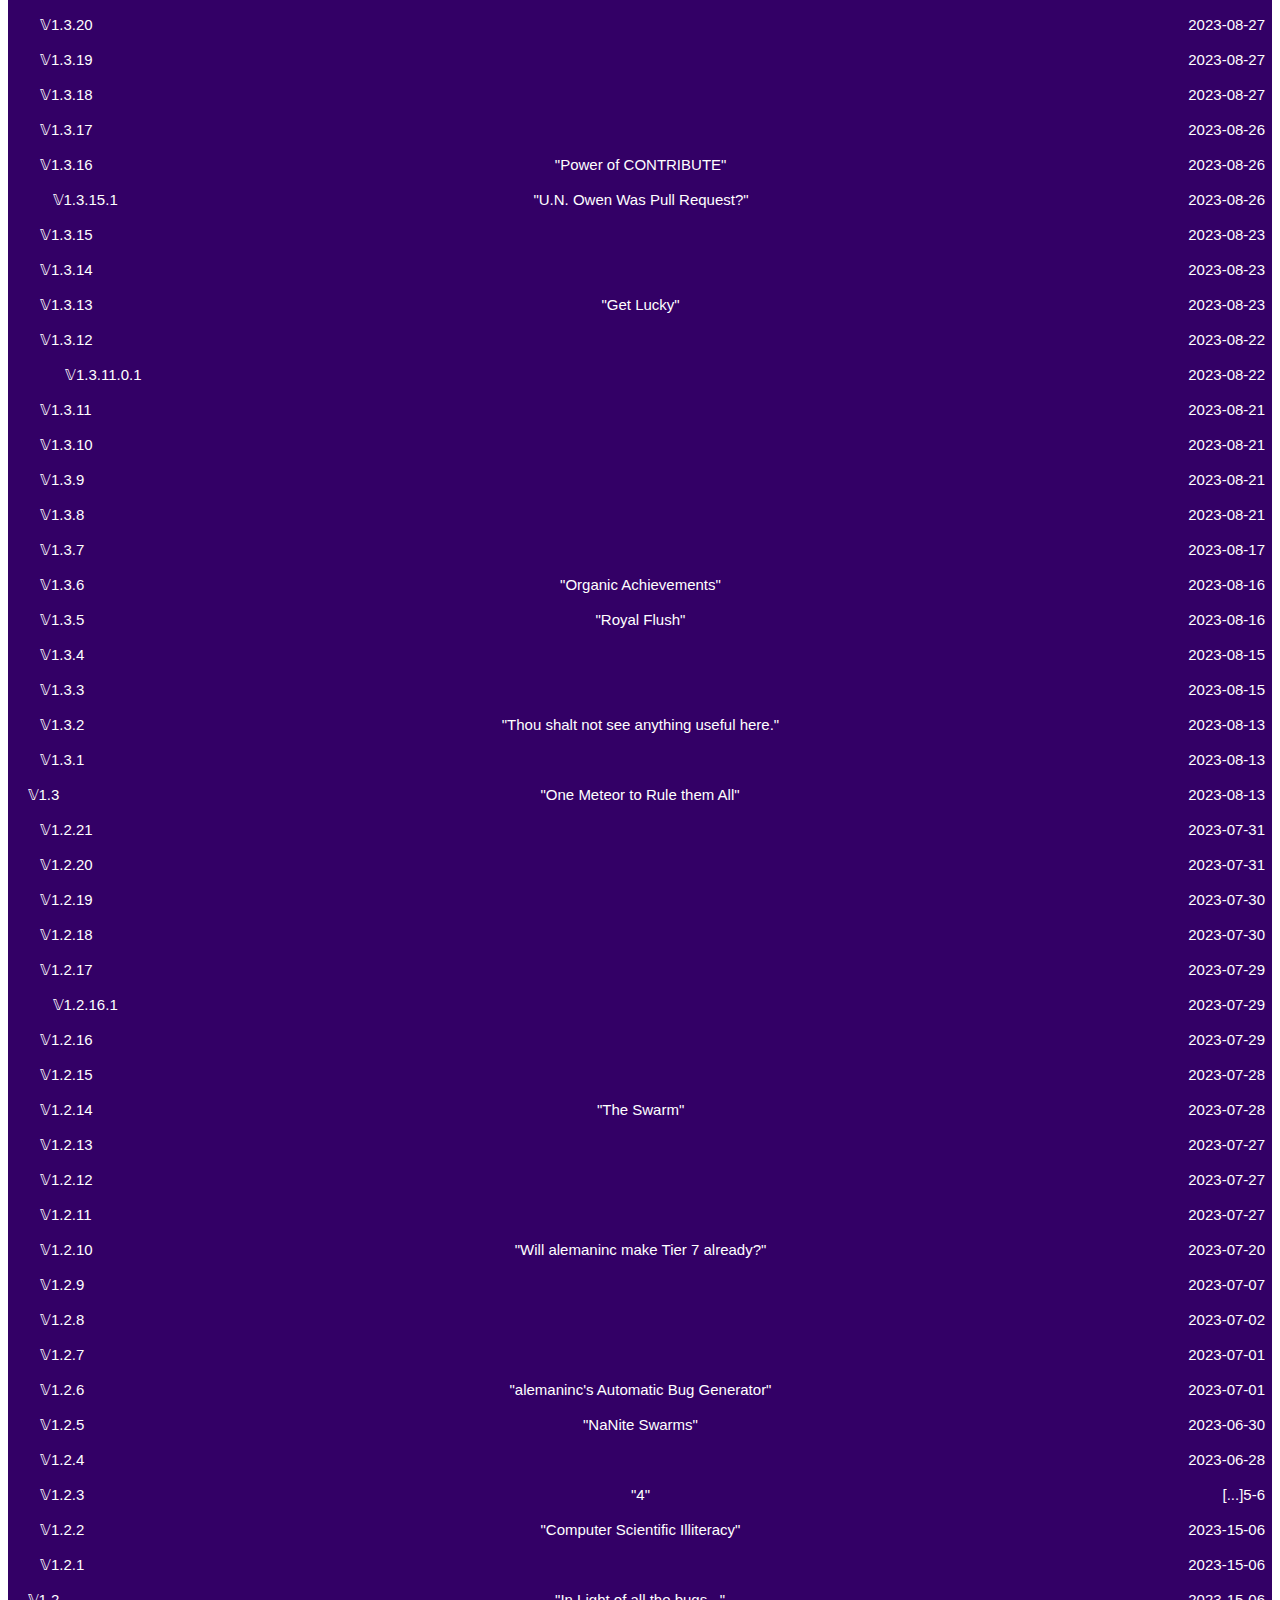
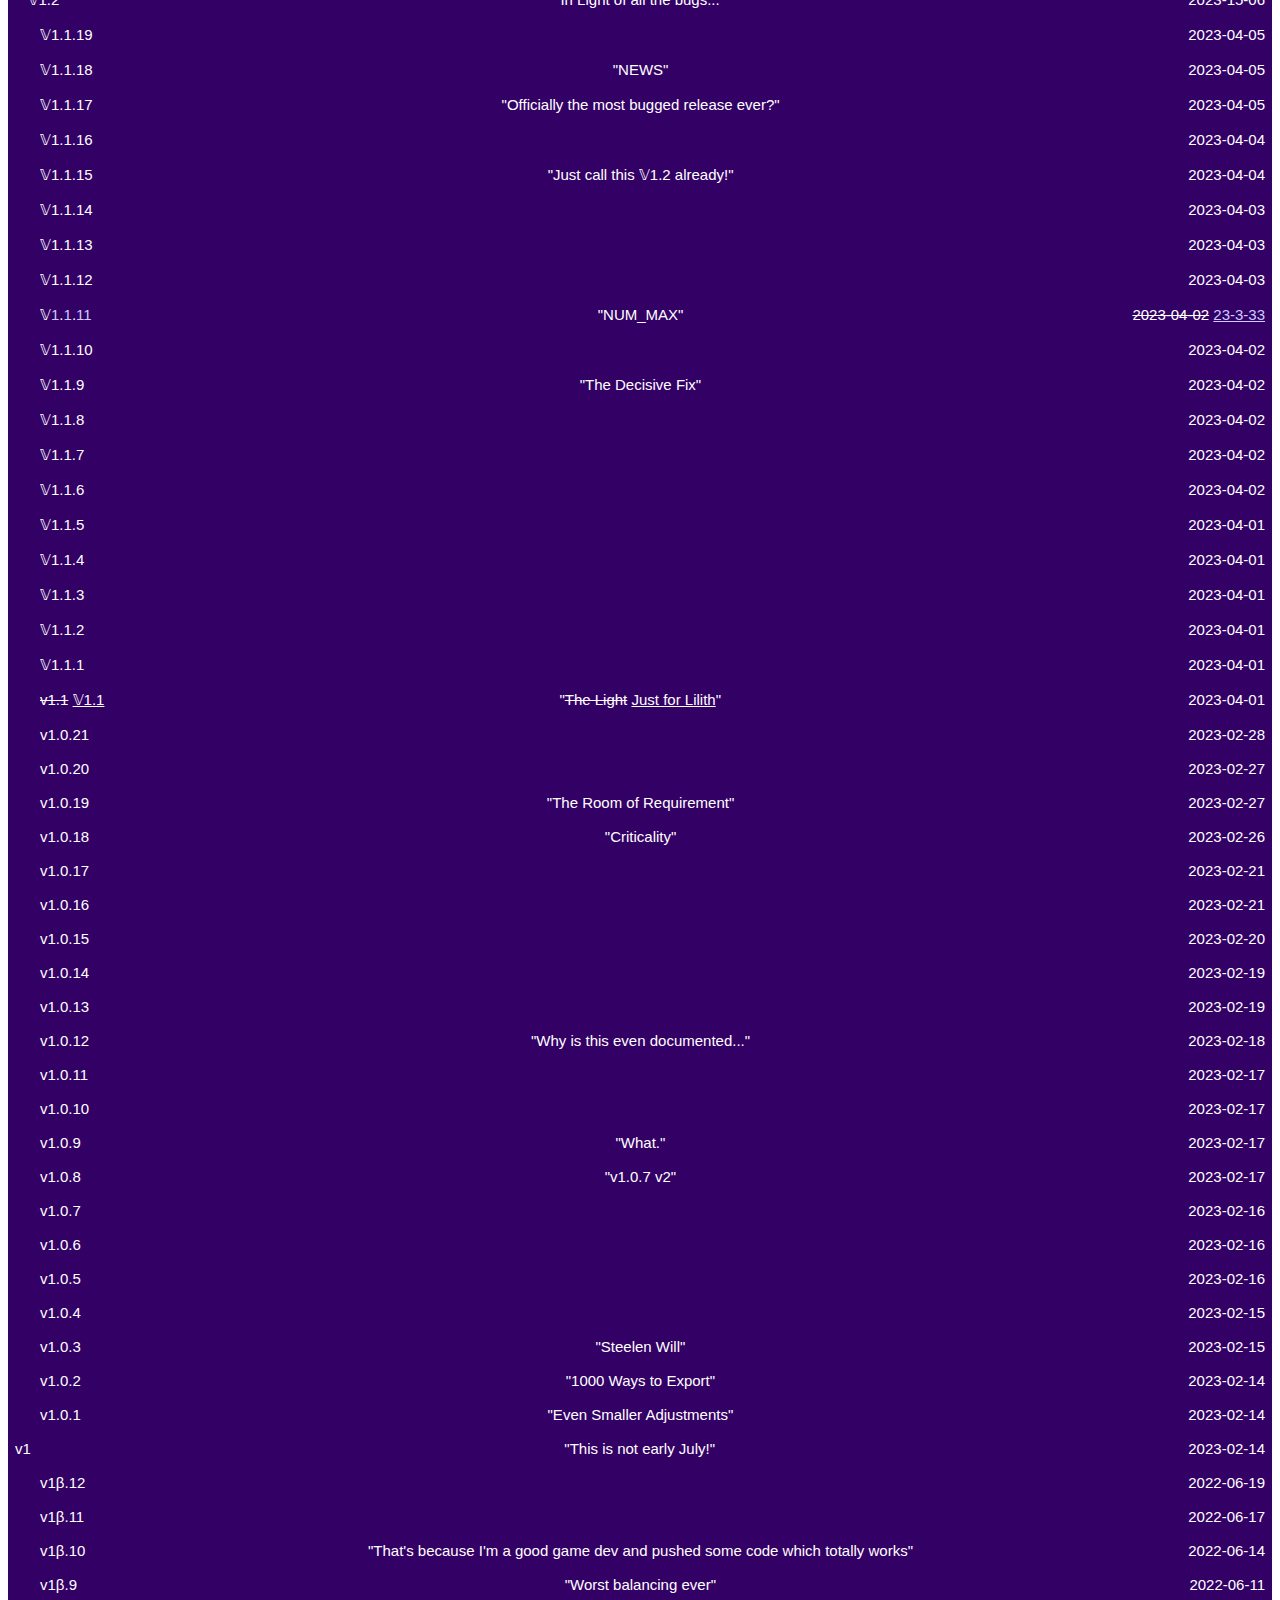
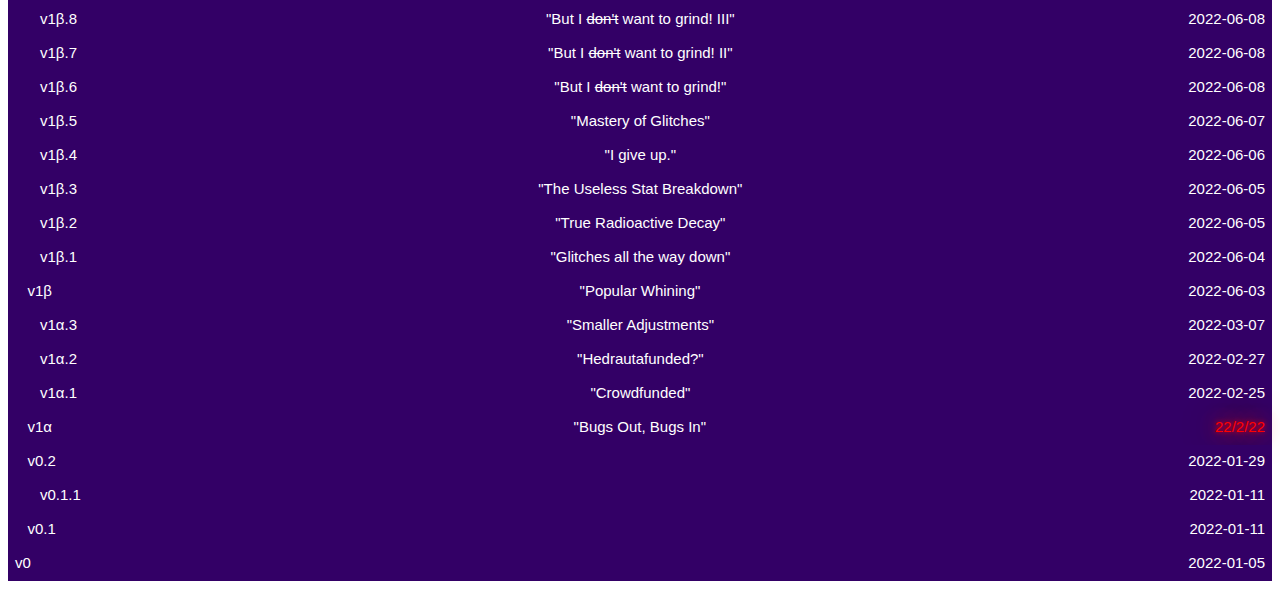
==== commit 3a826692: "1ω.13.1.1" ====
--- a/changelog.html
+++ b/changelog.html
@@ -78,6 +78,14 @@
 
 	]},
 	*/
+	{num:"𝕍1ω.13.1",date:"2024-10-06",name:"Keeping Y'all \"Updated\"",changes:[
+		[1,"I am still alive, everyone!<br>Updates with a number like this don't have any actual content, but I wanted to let you all know that I have in fact been doing something worthy of upping the \"update progress\" modal from 5% for the last two months."],
+		[1,"WHAT","Increased the \"progress to next update\" from 5% to 28%"]
+	]},
+	{num:"𝕍1ω.13",date:"2024-08-11",name:"Breaking News! alemaninc Can't Develop",changes:[
+		[1,"BUGFIX","News ticker weights not working.<br>Again.<br>When will alemaninc just bin this already and stop wasting his time?"],
+		[4,"TEXTFIX","The base of the Achievement 412 \"Full House\" reward now has enough precision to have any semblance of accuracy"]
+	]},
 	{num:"𝕍1ω.12",date:"2024-08-09",changes:[
 		[2,"BUGFIX","Setting axis autobuyer caps to invalid values no longer breaks the game"],
 		[9,"BUGFIX","Study XIII completion will no longer show a \"Successfully loaded!\" popup"],
@@ -1442,4 +1450,4 @@
 d.display("changelog","inline-block")
 		</script>
 	</body>
-</html>+</html>
